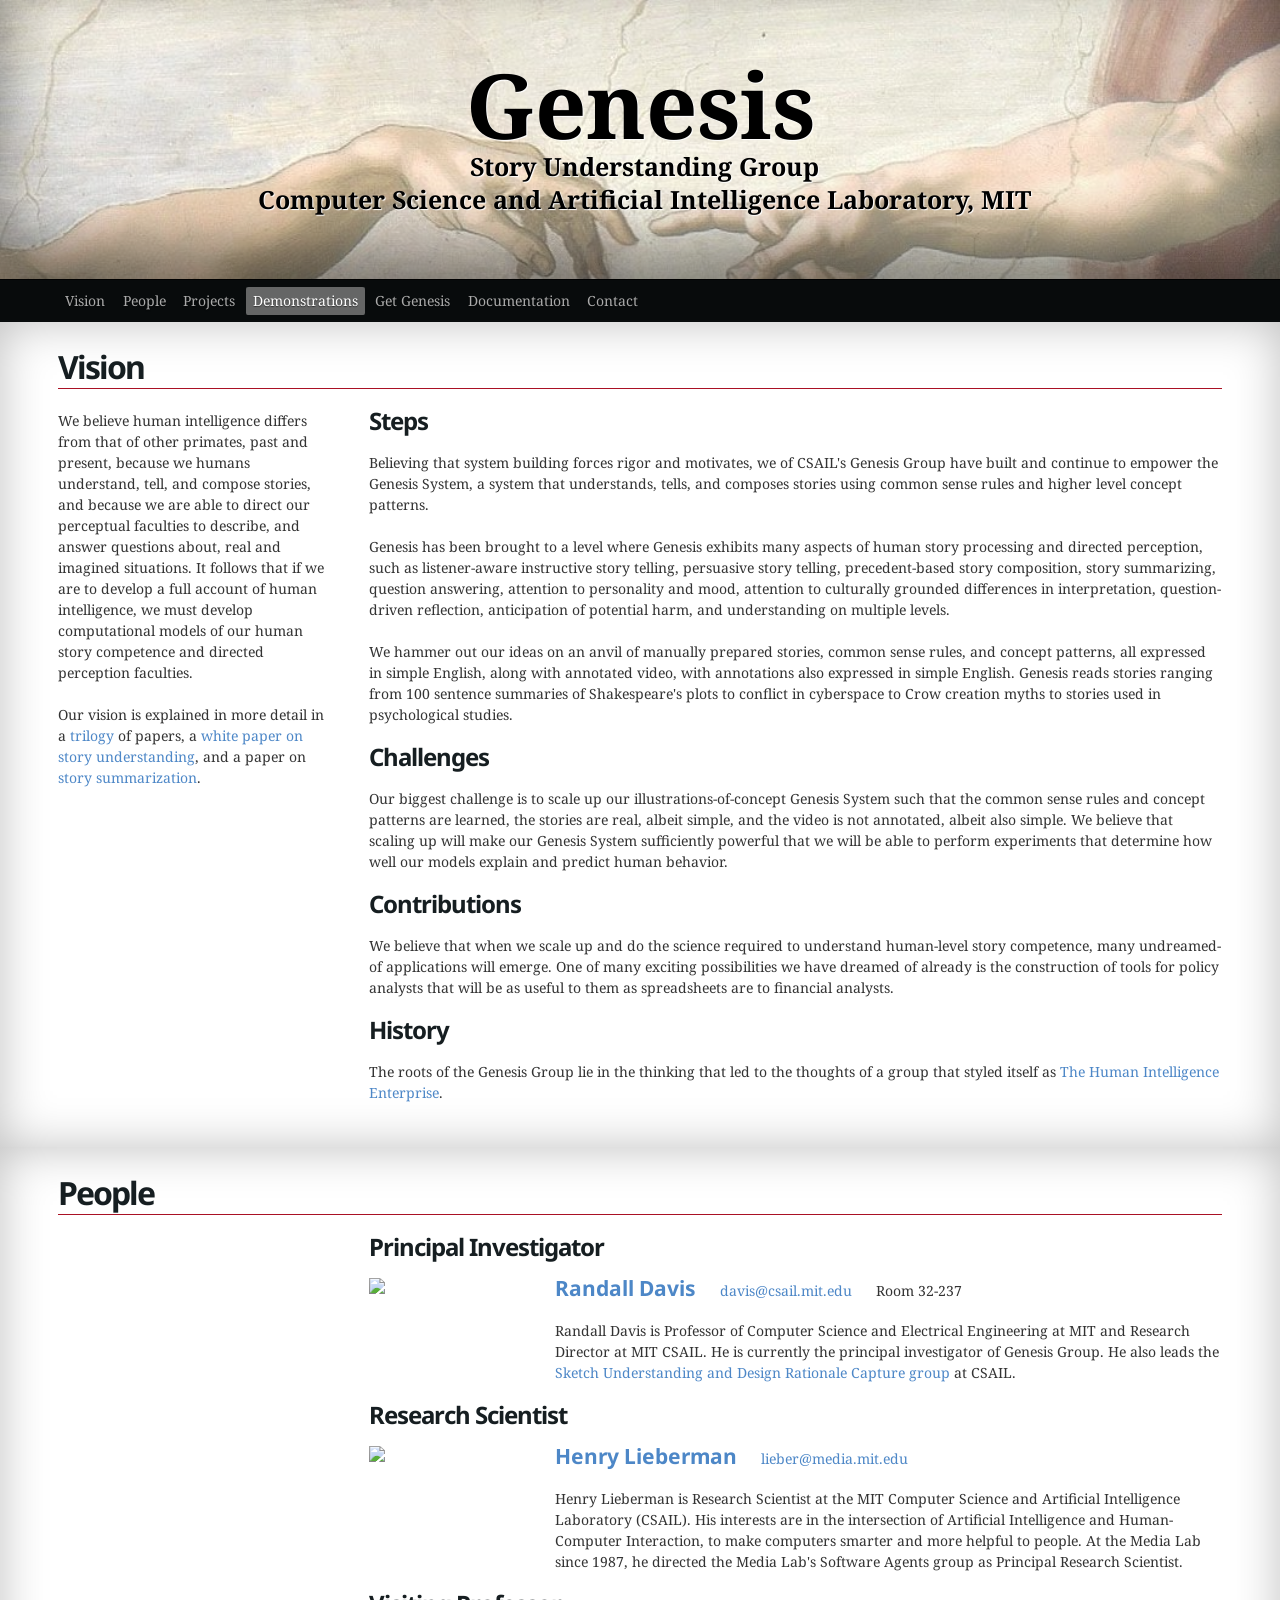
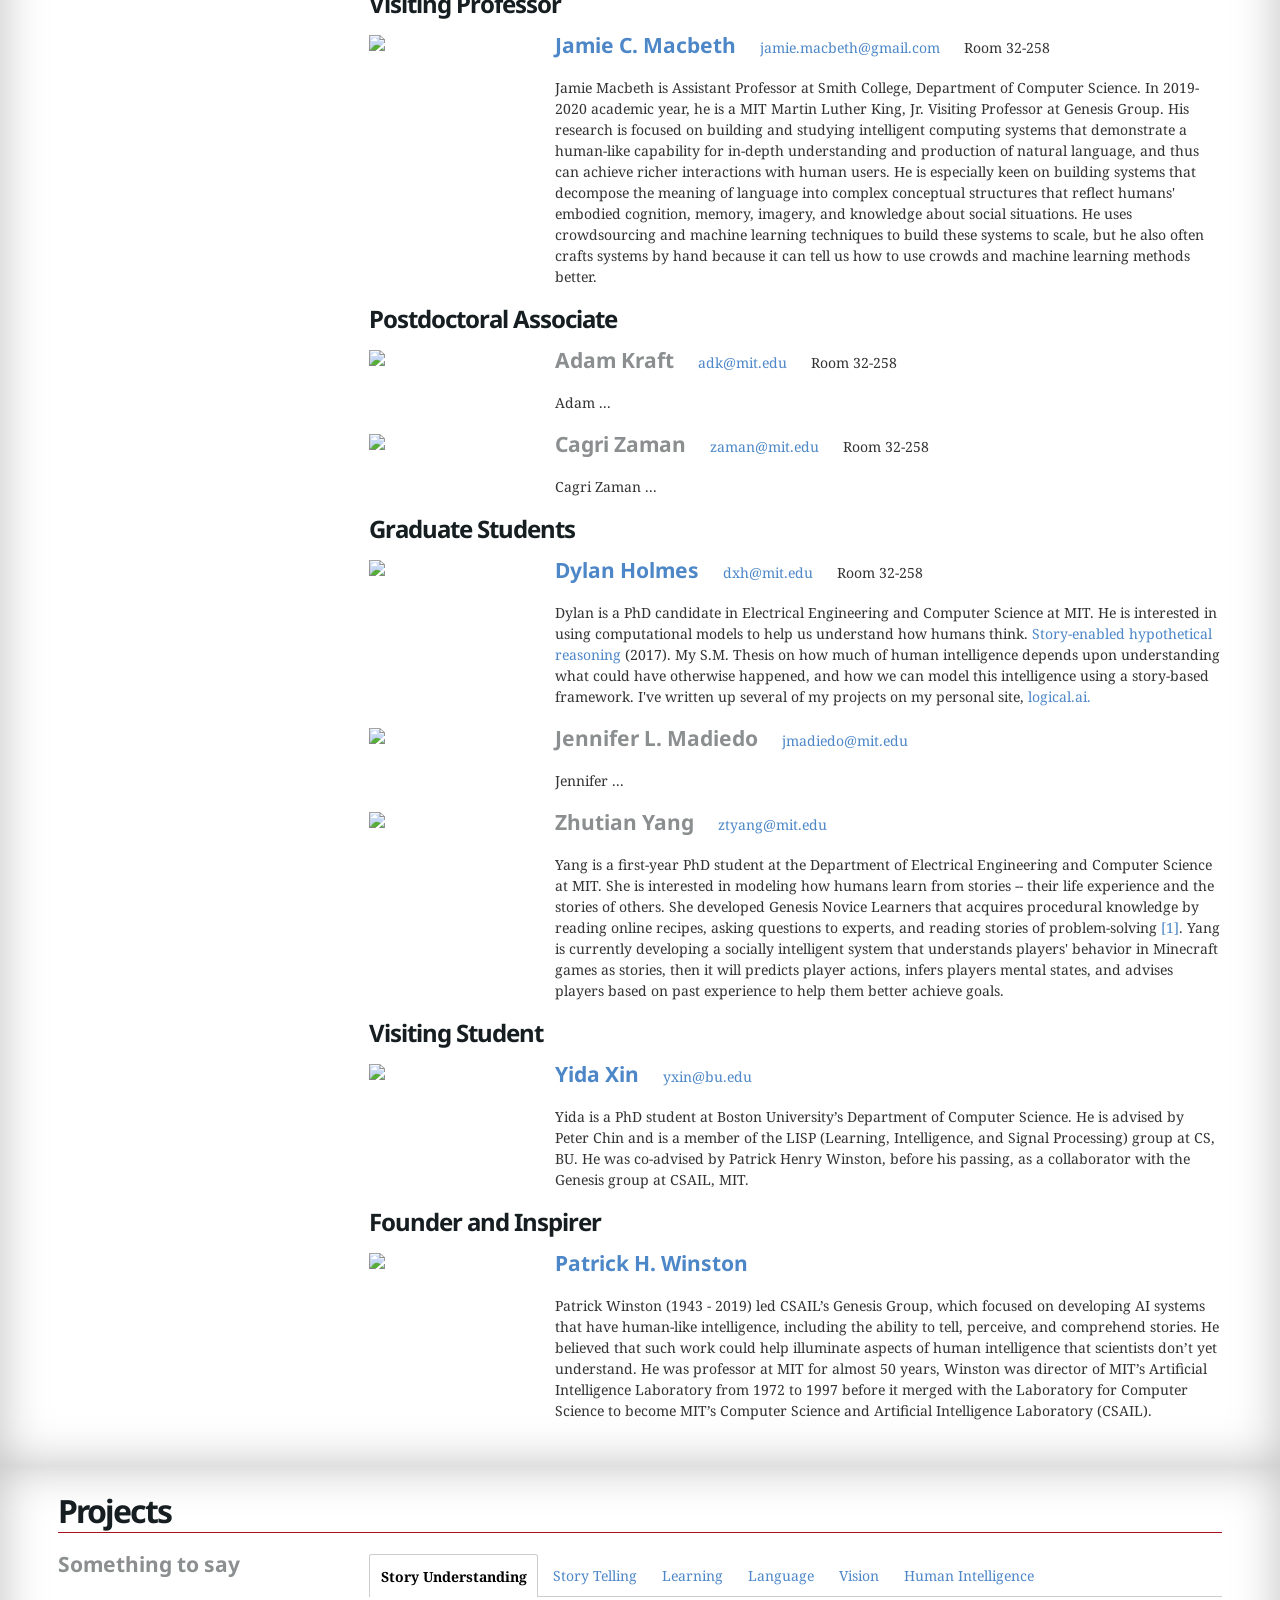
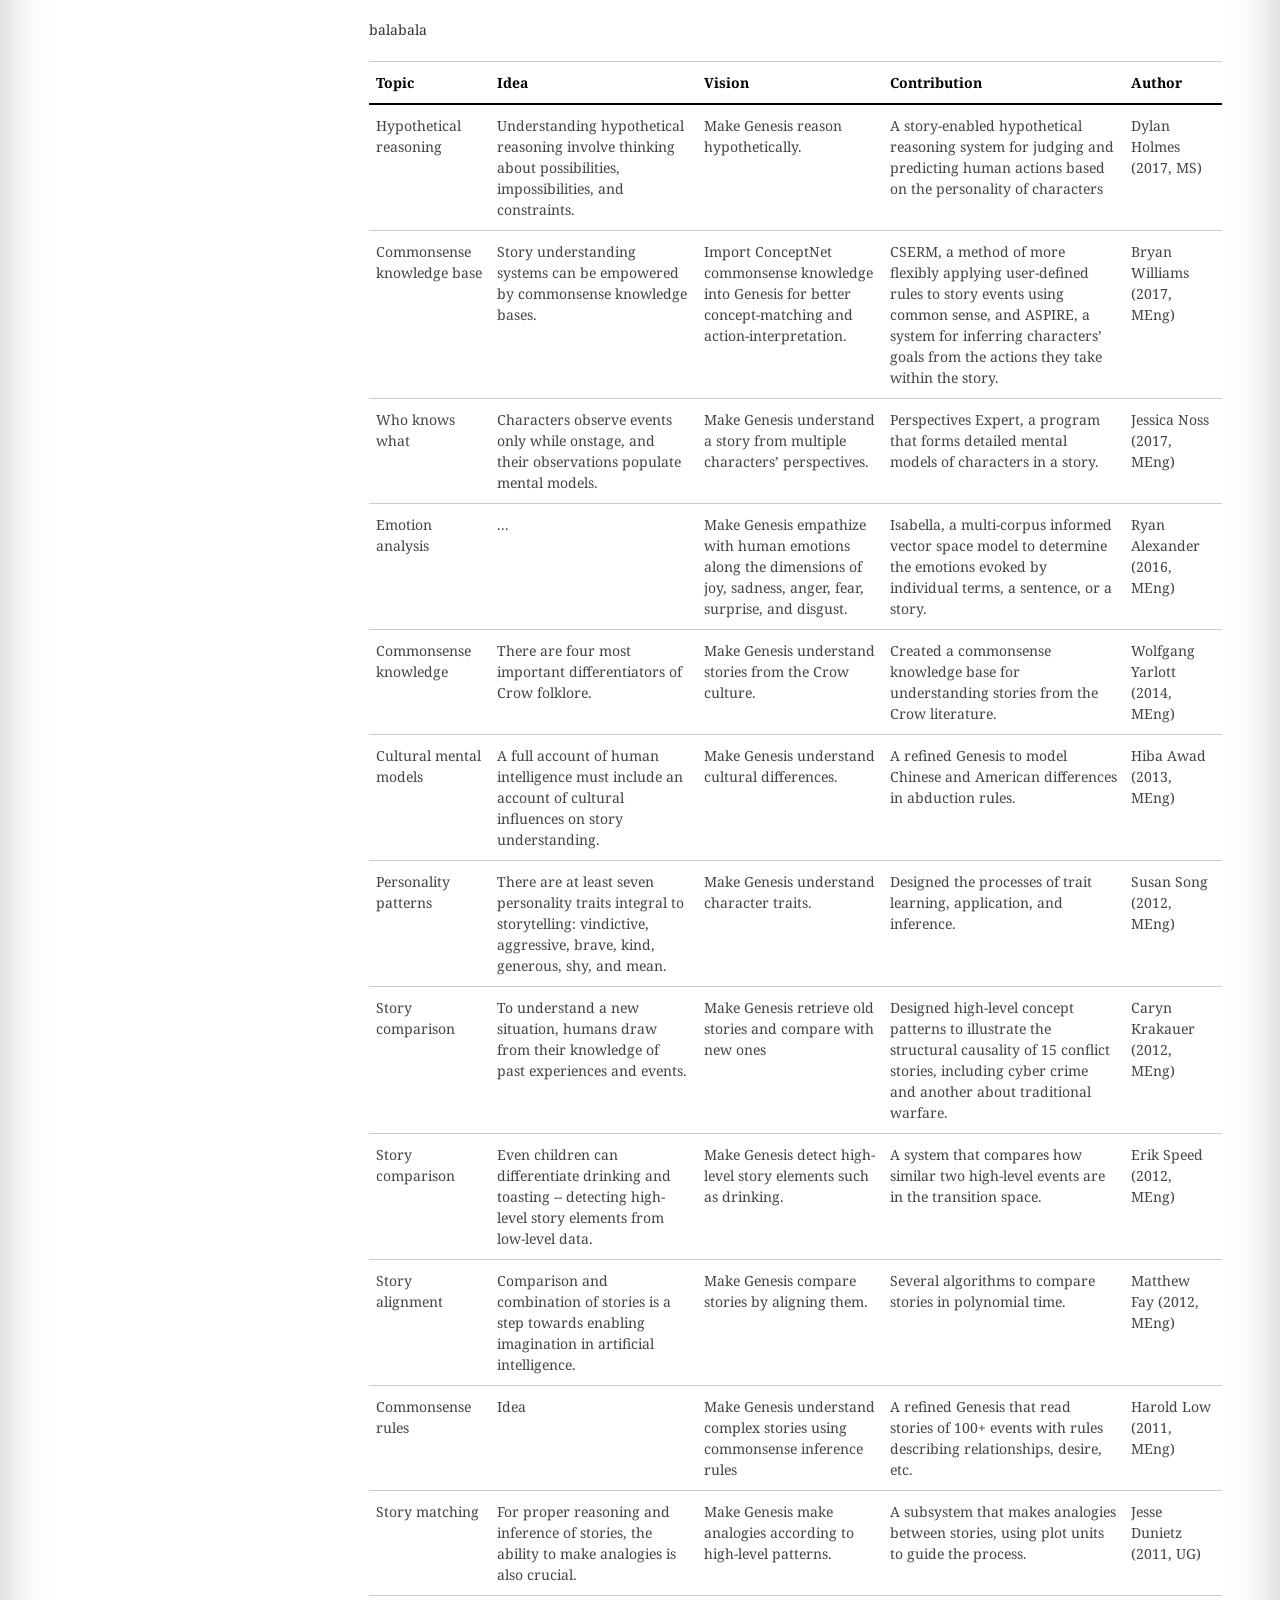
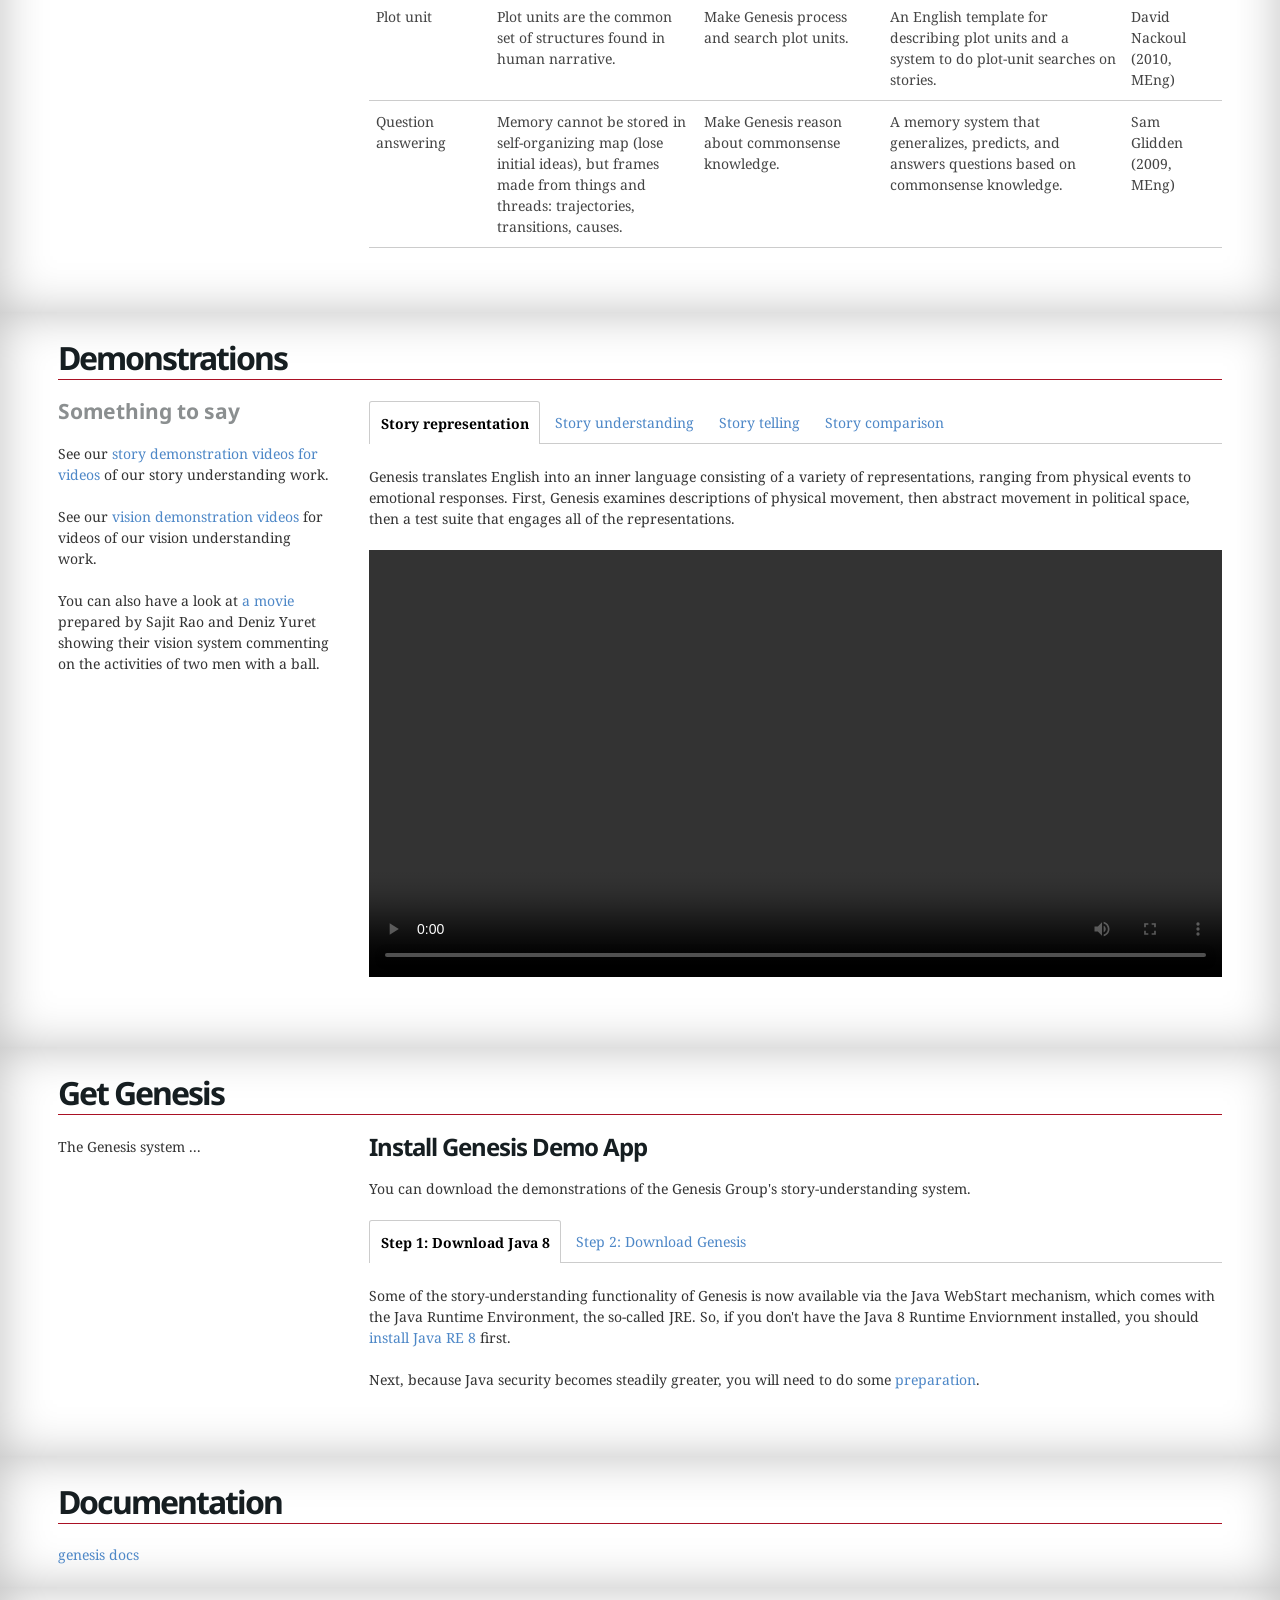
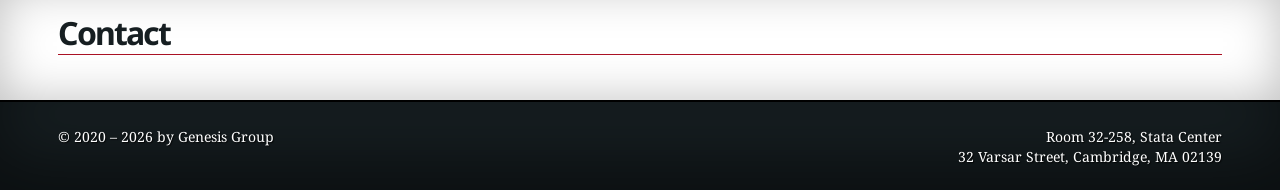
==== index.html @ 74482327 "updated contact" ====
<!DOCTYPE html>
<html lang="en"><head>
	<meta charset="utf-8"/>
	<title>Genesis Group Home Page</title>
	<link rel="icon" href="./assets/images/favicon.ico" />

	<!-- Refresh the page for easier development -->

	<!-- JavaScript Detection -->
	<script>document.documentElement.className += " js";</script>

	<link href="http://fonts.googleapis.com/css?family=Yanone+Kaffeesatz:700&amp;text=YAML4%20CSS%20Framework" rel="stylesheet" type="text/css"/>
	<link href="http://fonts.googleapis.com/css?family=Droid+Serif:400,400italic,700|Droid+Sans:700" rel="stylesheet" type="text/css">
	<link href="./assets/css/layout.css" rel="stylesheet" type="text/css"/>
	<link href="./assets/js/snippet/snippet.css" rel="stylesheet" type="text/css"/>

	<!--[if lte IE 7]>
	<link href="../yaml/core/iehacks.css" rel="stylesheet" type="text/css" />
	<![endif]-->

	<!--[if lt IE 9]>
	<script src="http://html5shim.googlecode.com/svn/trunk/html5.js"></script>
	<![endif]-->

	<!-- Google Analytics -->
	<script type="text/javascript">
	  var _gaq = _gaq || [];
	  _gaq.push(['_setAccount', 'UA-1851047-1']);
	  _gaq.push(['_setDomainName', 'yaml.de']);
	  _gaq.push(['_gat._anonymizeIp']);
	  _gaq.push(['_trackPageview']);

	  (function() {
		var ga = document.createElement('script'); ga.type = 'text/javascript'; ga.async = true;
		ga.src = ('https:' == document.location.protocol ? 'https://ssl' : 'http://www') + '.google-analytics.com/ga.js';
		var s = document.getElementsByTagName('script')[0]; s.parentNode.insertBefore(ga, s);
	  })();
	</script>
</head>
<body id="yaml-top" class="doc">
<!-- skip link navigation -->
<ul class="ym-skiplinks">
	<li><a class="ym-skip" href="#level2">Skip to navigation (Press Enter)</a></li>
	<li><a class="ym-skip" href="#overview">Skip to main content (Press Enter)</a></li>
</ul>

<header role="banner" style="
	background-image: url('assets/images/banner.jpg');
	background-position: center top;
	background-size: 100% auto;
  background-color: rgba(255, 255, 255, 0.4);
  background-blend-mode: lighten;">
	<div class="ym-wrapper">
		<div class="ym-wbox">
			<h1>Genesis</h1>
			<h2>Story Understanding Group</h2>
			<h2>Computer Science and Artificial Intelligence Laboratory, MIT</h2>
		</div>
	</div>
</header>

 <!--
  * | * * * * * * * * * * * * * * * * * * * * * * * * * * * *
  * |
  * |         Main navigation
  * |
  * | * * * * * * * * * * * * * * * * * * * * * * * * * * * *
  */
 -->

<!-- begin:  #nav -->
<nav id="level2"  role="navigation">
	<div class="ym-wrapper">
		<div class="ym-wbox">
			<div class="ym-hlist">
				<ul>
					<li class="active">
						<a href="#vision">Vision</a>
						<!-- <a href="#yaml-quickstart">Quick Start</a> -->
					</li>
					<li><a href="#people">People</a></li>
					<li><a href="#projects">Projects</a></li>
					<li><a href="#demostrations">Demonstrations</a></li>
					<li><a href="#get-genesis">Get Genesis</a></li>
					<li><a href="#documentation">Documentation</a></li>
				  <li><a href="#contact">Contact</a></li>
					<!-- <li><a href="#yaml-introduction">Introduction</a></li>
					<li><a href="#yaml-layouts">Layouts</a></li>
					<li><a href="#yaml-grids">Grids</a></li>
					<li><a href="#yaml-columns">Columns</a></li>
					<li><a href="#yaml-forms">Forms</a></li>
					<li><a href="#yaml-floats">Floats</a></li>
					<li><a href="#yaml-accessibility">Accessibility</a></li>
					<li><a href="#yaml-navigation">Navigation</a></li>
					<li><a href="#yaml-typography">Typography</a></li>
					<li><a href="#yaml-addons">Add-ons</a></li>
					<li><a href="#yaml-sass">Sass</a></li> -->
				</ul>
			</div>
		</div>
	</div>
</nav>

<!--
 * | * * * * * * * * * * * * * * * * * * * * * * * * * * * *
 * |
 * |         Vision and steps
 * |
 * | * * * * * * * * * * * * * * * * * * * * * * * * * * * *
 */
-->

<div id="main" class="ym-clearfix" role="main">
	<div class="ym-wrapper">
		<div class="ym-wbox">
			<h2 id="vision" tabindex="-1">Vision</h2>
			<div class="ym-grid linearize-level-1">
				<div class="ym-g25 ym-gl">
					<div class="ym-gbox-left">
						<!-- <h3>About</h3> -->
						<p>We believe human intelligence differs from that of other primates, past and present, because we humans understand, tell, and compose stories, and because we are able to direct our perceptual faculties to describe, and answer questions about, real and imagined situations. It follows that if we are to develop a full account of human intelligence, we must develop computational models of our human story competence and directed perception faculties.</p>
						<p>Our vision is explained in more detail in a <a href="https://groups.csail.mit.edu/genesis/trilogy.html">trilogy</a> of papers, a <a href="https://groups.csail.mit.edu/genesis/various.html">white paper on story understanding</a>, and a paper on <a href="https://groups.csail.mit.edu/genesis/various.html">story summarization</a>.</p>
					</div>
				</div>
				<div class="ym-g75 ym-gr">
					<div class="ym-gbox-right">

						<h3>Steps</h3>
						<p>Believing that system building forces rigor and motivates, we of CSAIL's Genesis Group have built and continue to empower the Genesis System, a system that understands, tells, and composes stories using common sense rules and higher level concept patterns.</p>
						<p>Genesis has been brought to a level where Genesis exhibits many aspects of human story processing and directed perception, such as listener-aware instructive story telling, persuasive story telling, precedent-based story composition, story summarizing, question answering, attention to personality and mood, attention to culturally grounded differences in interpretation, question-driven reflection, anticipation of potential harm, and understanding on multiple levels.</p>
						<p>We hammer out our ideas on an anvil of manually prepared stories, common sense rules, and concept patterns, all expressed in simple English, along with annotated video, with annotations also expressed in simple English. Genesis reads stories ranging from 100 sentence summaries of Shakespeare's plots to conflict in cyberspace to Crow creation myths to stories used in psychological studies.</p>

						<h3>Challenges</h3>
						<p>Our biggest challenge is to scale up our illustrations-of-concept Genesis System such that the common sense rules and concept patterns are learned, the stories are real, albeit simple, and the video is not annotated, albeit also simple. We believe that scaling up will make our Genesis System sufficiently powerful that we will be able to perform experiments that determine how well our models explain and predict human behavior.</p>

						<h3>Contributions</h3>
						<p>We believe that when we scale up and do the science required to understand human-level story competence, many undreamed-of applications will emerge. One of many exciting possibilities we have dreamed of already is the construction of tools for policy analysts that will be as useful to them as spreadsheets are to financial analysts.</p>

						<h3>History</h3>
						<p>The roots of the Genesis Group lie in the thinking that led to the thoughts of a group that styled itself as <a href="http://genesis.csail.mit.edu/HIE/index.html">The Human Intelligence Enterprise</a>.</p>

					</div>
				</div>
			</div>
		</div>
	</div>
</div>

<!--
 * | * * * * * * * * * * * * * * * * * * * * * * * * * * * *
 * |
 * |         People
 * |
 * | * * * * * * * * * * * * * * * * * * * * * * * * * * * *
 */
-->


<div id="main" class="ym-clearfix" role="main">
	<div class="ym-wrapper">
		<div class="ym-wbox">
			<h2 id="people" tabindex="-1">People</h2>

			<div class="ym-grid linearize-level-1">
				<div class="ym-g25 ym-gl">
					<div class="ym-gbox-left">
						<!-- <p>Something to say</p> -->

					</div>
		  	</div>

				<div class="ym-g75 ym-gr">
					<div class="ym-gbox-right">

						<h3>Principal Investigator</h3>

						<div class="ym-grid ym-equalize">
							<div class="ym-g20 ym-gl" style="padding-right: 20px;padding-bottom: 20px;">
								<img src="https://www.csail.mit.edu/sites/default/files/styles/headshot/public/images/people/profile/Jun%2030%202016%20-%20Digital%20Cognition%20Technologies%20-%20Randy%20Davis%20-%200001%20-%20social.jpg?h=5dd52f74&itok=THaS0U-S"/>
							</div>
							<div class="ym-g80 ym-gr">
								<h4 style="display: inline-block;"><a href="https://www.csail.mit.edu/person/randall-davis">Randall Davis</a></h4>
								<span style="margin-left:20px;"><a href="mailto:davis@csail.mit.edu">davis@csail.mit.edu</a></span>
								<span style="margin-left:20px">Room 32-237</span>
								<p>Randall Davis is Professor of Computer Science and Electrical Engineering at MIT and Research Director at MIT CSAIL. He is currently the principal investigator of Genesis Group. He also leads the <a href="http://rationale.csail.mit.edu/People.html">Sketch Understanding and Design Rationale Capture group</a> at CSAIL.</p>
							</div>
						</div>

						<h3>Research Scientist</h3>

						<div class="ym-grid ym-equalize">
							<div class="ym-g20 ym-gl" style="padding-right: 20px;padding-bottom: 20px;">
								<img src="http://www.media.mit.edu/~lieber/Henry-Mug-Shot-TEDx.jpg"/>
							</div>
							<div class="ym-g80 ym-gr">
								<h4 style="display: inline-block;"><a href="http://web.media.mit.edu/~lieber/">Henry Lieberman</a></h4>
								<span style="margin-left:20px;"><a href="mailto:lieber@media.mit.edu">lieber@media.mit.edu</a></span>
								<p>Henry Lieberman is Research Scientist at the MIT Computer Science and Artificial Intelligence Laboratory (CSAIL).  His interests are in the intersection of Artificial Intelligence and Human-Computer Interaction, to make computers smarter and more helpful to people.  At the Media Lab since 1987, he directed the Media Lab's Software Agents group as Principal Research Scientist.</p>
							</div>
						</div>

						<h3>Visiting Professor</h3>

						<div class="ym-grid ym-equalize">
							<div class="ym-g20 ym-gl" style="padding-right: 20px;padding-bottom: 20px;">
								<img src="http://jamiemacbeth.com/jamie_macbeth.jpg"/>
							</div>
							<div class="ym-g80 ym-gr" style="padding-left: 0px;">
								<h4 style="display: inline-block;"><a href="http://jamiemacbeth.com/">Jamie C. Macbeth</a></h4>
								<span style="margin-left:20px;"><a href="mailto:jamie.macbeth@gmail.com">jamie.macbeth@gmail.com</a></span>
								<span style="margin-left:20px">Room 32-258</span>
								<p>Jamie Macbeth is Assistant Professor at Smith College, Department of Computer Science. In 2019-2020 academic year, he is a MIT Martin Luther King, Jr. Visiting Professor at Genesis Group. His research is focused on building and studying intelligent computing systems that demonstrate a human-like capability for in-depth understanding and production of natural language, and thus can achieve richer interactions with human users. He is especially keen on building systems that decompose the meaning of language into complex conceptual structures that reflect humans' embodied cognition, memory, imagery, and knowledge about social situations. He uses crowdsourcing and machine learning techniques to build these systems to scale, but he also often crafts systems by hand because it can tell us how to use crowds and machine learning methods better.</p>
							</div>
						</div>

						<h3>Postdoctoral Associate</h3>

						<div class="ym-grid ym-equalize">
							<div class="ym-g20 ym-gl" style="padding-right: 20px;padding-bottom: 20px;">
								<img src="./assets/images/Adam Davis Kraft.jpg"/>
							</div>
							<div class="ym-g80 ym-gr">
								<h4 style="display: inline-block;">Adam Kraft</h4>
								<span style="margin-left:20px;"><a href="mailto:adk@mit.edu">adk@mit.edu</a></span>
								<span style="margin-left:20px">Room 32-258</span>
								<p>Adam ...</p>
							</div>
						</div>

						<div class="ym-grid ym-equalize">
							<div class="ym-g20 ym-gl" style="padding-right: 20px;padding-bottom: 20px;">
								<img src="https://www.csail.mit.edu/sites/default/files/styles/headshot/public/images/people/profile/cagri_profil.png?h=93fa4828&itok=ZyKWF4iO"/>
							</div>
							<div class="ym-g80 ym-gr">
								<h4 style="display: inline-block;">Cagri Zaman</h4>
								<span style="margin-left:20px;"><a href="mailto:zaman@mit.edu">zaman@mit.edu</a></span>
								<span style="margin-left:20px">Room 32-258</span>
								<p>Cagri Zaman ... </p>
							</div>
						</div>

						<h3>Graduate Students</h3>

						<div class="ym-grid ym-equalize">
							<div class="ym-g20 ym-gl" style="padding-right: 20px;padding-bottom: 20px;">
								<img src="http://web.mit.edu/dxh/www/35131.jpe"/>
							</div>
							<div class="ym-g80 ym-gr" style="padding-left: 0px;">
								<h4 style="display: inline-block;"><a href="http://web.mit.edu/dxh/www/">Dylan Holmes</a></h4>
								<span style="margin-left:20px;"><a href="mailto:dxh@mit.edu">dxh@mit.edu</a></span>
								<span style="margin-left:20px">Room 32-258</span>
								<p>Dylan is a PhD candidate in Electrical Engineering and Computer Science at MIT.   He is interested in using computational models to help us understand how humans think. <a href="https://groups.csail.mit.edu/genesis/papers/2017%20Dylan%20Holmes.pdf">Story-enabled hypothetical reasoning</a> (2017). My S.M. Thesis on how much of human intelligence depends upon understanding what could have otherwise happened, and how we can model this intelligence using a story-based framework. I've written up several of my projects on my personal site, <a href="http://logical.ai/">logical.ai.</a> </p>
							</div>
						</div>

						<div class="ym-grid ym-equalize">
							<div class="ym-g20 ym-gl" style="padding-right: 20px;padding-bottom: 20px;">
								<img src="https://superurop.mit.edu/wp-content/uploads/2018/08/Madiedo_Jennifer-240-ppi.jpg"/>
							</div>
							<div class="ym-g80 ym-gr" style="padding-left: 0px;">
								<h4 style="display: inline-block;">Jennifer L. Madiedo</h4>
								<span style="margin-left:20px;"><a href="mailto:jmadiedo@mit.edu">jmadiedo@mit.edu</a></span>
								<p>Jennifer ... </p>
							</div>
						</div>

						<div class="ym-grid ym-equalize">
							<div class="ym-g20 ym-gl" style="padding-right: 20px;padding-bottom: 20px;">
								<img src="./assets/images/Zhutian Yang.jpg"/>
							</div>
							<div class="ym-g80 ym-gr" style="padding-left: 0px;">
								<h4 style="display: inline-block;">Zhutian Yang</h4>
								<span style="margin-left:20px;"><a href="mailto:ztyang@mit.edu">ztyang@mit.edu</a></span>
								<p>Yang is a first-year PhD student at the Department of Electrical Engineering and Computer Science at MIT. She is interested in modeling how humans learn from stories -- their life experience and the stories of others. She developed Genesis Novice Learners that acquires procedural knowledge by reading online recipes, asking questions to experts, and reading stories of problem-solving <a href="https://dspace.mit.edu/handle/1721.1/119668">[1]</a>. Yang is currently developing a socially intelligent system that understands players' behavior in Minecraft games as stories, then it will predicts player actions, infers players mental states, and advises players based on past experience to help them better achieve goals. </p>
							</div>
						</div>

						<h3>Visiting Student</h3>

						<div class="ym-grid ym-equalize">
							<div class="ym-g20 ym-gl" style="padding-right: 20px;padding-bottom: 20px;">
								<img src="https://www.bu.edu/cs/files/2019/08/Yida-Xin-636x636.png"/>
							</div>
							<div class="ym-g80 ym-gr" style="padding-left: 0px;">
								<h4 style="display: inline-block;"><a href="https://cs-people.bu.edu/yxin/">Yida Xin</a></h4>
								<span style="margin-left:20px;"><a href="mailto:yxin@bu.edu">yxin@bu.edu</a></span>
								<p>Yida is a PhD student at Boston University’s Department of Computer Science. He is advised by Peter Chin and is a member of the LISP (Learning, Intelligence, and Signal Processing) group at CS, BU. He was co-advised by Patrick Henry Winston, before his passing, as a collaborator with the Genesis group at CSAIL, MIT. </p>
							</div>
						</div>

						<h3>Founder and Inspirer</h3>

						<div class="ym-grid ym-equalize">
							<div class="ym-g20 ym-gl" style="padding-right: 20px;padding-bottom: 20px;">
								<img src="https://risingstars18-eecs.mit.edu/wp-content/uploads/Winston_Henry.png"/>
							</div>
							<div class="ym-g80 ym-gr" style="padding-left: 0px;">
								<h4 style="display: inline-block;"><a href="https://people.csail.mit.edu/phw/">Patrick H. Winston</a></h4>
								<p>Patrick Winston (1943 - 2019) led CSAIL’s Genesis Group, which focused on developing AI systems that have human-like intelligence, including the ability to tell, perceive, and comprehend stories. He believed that such work could help illuminate aspects of human intelligence that scientists don’t yet understand. He was professor at MIT for almost 50 years, Winston was director of MIT’s Artificial Intelligence Laboratory from 1972 to 1997 before it merged with the Laboratory for Computer Science to become MIT’s Computer Science and Artificial Intelligence Laboratory (CSAIL).</p>
							</div>
						</div>
					</div>
				</div>
			</div>
		</div>
	</div>
</div>

<!--
 * | * * * * * * * * * * * * * * * * * * * * * * * * * * * *
 * |
 * |         Projects
 * |
 * | * * * * * * * * * * * * * * * * * * * * * * * * * * * *
 */
-->

<!-- <div id="main" class="ym-clearfix" role="main">
	<div class="ym-wrapper">
		<div class="ym-wbox">
			<h2 id="projects" tabindex="-1">Projects</h2>
			<div class="ym-grid linearize-level-1">

				<div class="ym-g25 ym-gl">
					<div class="ym-gbox-left">
						<h4>Something to say</h4>
					</div>
		  	</div>

				<div class="ym-g75 ym-gr">
					<div class="ym-gbox-right">

						<div class="jquery_tabs" data-sync="true">

							<h5></h5>
							<div class="tab-content">

							</div>

							<h5></h5>
							<div class="tab-content">

							</div>

							<h5></h5>
							<div class="tab-content">

							</div>
						</div>
					</div>
				</div>
			</div>
		</div>
	</div>
</div> -->

<div id="main" class="ym-clearfix" role="main">
	<div class="ym-wrapper">
		<div class="ym-wbox">
			<h2 id="projects" tabindex="-1">Projects</h2>
			<div class="ym-grid linearize-level-1">

				<div class="ym-g25 ym-gl">
					<div class="ym-gbox-left">
						<h4>Something to say</h4>
					</div>
		  	</div>

				<div class="ym-g75 ym-gr">
					<div class="ym-gbox-right">

						<div class="jquery_tabs">

							<h5>Story Understanding</h5>
							<div class="tab-content">
								<p> balabala </p>
								<table>
									<thead>
										<tr>
											<th>Topic</th>
											<th>Idea</th>
											<th>Vision</th>
											<th>Contribution</th>
											<th>Author</th>
										</tr>
									</thead>
									<tbody>
										<tr>
											<td>Hypothetical reasoning</td>
											<td>Understanding hypothetical reasoning involve thinking about possibilities, impossibilities, and constraints.</td>
											<td>Make Genesis reason hypothetically.</td>
											<td>A story-enabled hypothetical reasoning system for judging and predicting human actions based on the personality of characters</td>
											<td>Dylan Holmes (2017, MS)</td>
										</tr>
										<tr>
											<td>Commonsense knowledge base</td>
											<td>Story understanding systems can be empowered by commonsense knowledge bases.</td>
											<td>Import ConceptNet commonsense knowledge into Genesis for better concept-matching and action-interpretation.</td>
											<td>CSERM, a method of more flexibly applying user-defined rules to story events using common sense, and ASPIRE, a system for inferring characters’ goals from the actions they take within the story.</td>
											<td>Bryan Williams (2017, MEng)</td>
										</tr>
										<tr>
											<td>Who knows what</td>
											<td>Characters observe events only while onstage, and their observations populate mental models.</td>
											<td>Make Genesis understand a story from multiple characters’ perspectives.</td>
											<td>Perspectives Expert, a program that forms detailed mental models of characters in a story.</td>
											<td>Jessica Noss (2017, MEng)</td>
										</tr>
										<tr>
											<td>Emotion analysis</td>
											<td>...</td>
											<td>Make Genesis empathize with human emotions along the dimensions of joy, sadness, anger, fear, surprise, and disgust.</td>
											<td>Isabella, a multi-corpus informed vector space model to determine the emotions evoked by individual terms, a sentence, or a story.</td>
											<td>Ryan Alexander (2016, MEng)</td>
										</tr>
										<tr>
											<td>Commonsense knowledge</td>
											<td>There are four most important differentiators of Crow folklore.</td>
											<td>Make Genesis understand stories from the Crow culture.</td>
											<td>Created a commonsense knowledge base for understanding stories from the Crow literature.</td>
											<td>Wolfgang Yarlott (2014, MEng)</td>
										</tr>
										<tr>
											<td>Cultural mental models</td>
											<td>A full account of human intelligence must include an account of cultural influences on story understanding. </td>
											<td>Make Genesis understand cultural differences. </td>
											<td>A refined Genesis to model Chinese and American differences in abduction rules.</td>
											<td>Hiba Awad (2013, MEng)</td>
										</tr>
										<tr>
											<td>Personality patterns</td>
											<td>There are at least seven personality traits integral to storytelling: vindictive, aggressive, brave, kind, generous, shy, and mean.</td>
											<td>Make Genesis understand character traits.</td>
											<td>Designed the processes of trait learning, application, and inference.</td>
											<td>Susan Song (2012, MEng)</td>
										</tr>
										<tr>
											<td>Story comparison</td>
											<td>To understand a new situation, humans draw from their knowledge of past experiences and events.</td>
											<td>Make Genesis retrieve old stories and compare with new ones</td>
											<td>Designed high-level concept patterns to illustrate the structural causality of 15 conflict stories, including cyber crime and another about traditional warfare.</td>
											<td>Caryn Krakauer (2012, MEng)</td>
										</tr>
										<tr>
											<td>Story comparison</td>
											<td>Even children can differentiate drinking and toasting -- detecting high-level story elements from low-level data.</td>
											<td>Make Genesis detect high-level story elements such as drinking.</td>
											<td>A system that compares how similar two high-level events are in the transition space. </td>
											<td>Erik Speed (2012, MEng)</td>
										</tr>
										<tr>
											<td>Story alignment</td>
											<td>Comparison and combination of stories is a step towards enabling imagination in artificial intelligence.</td>
											<td>Make Genesis compare stories by aligning them.</td>
											<td>Several algorithms to compare stories in polynomial time.</td>
											<td>Matthew Fay (2012, MEng)</td>
										</tr>
										<tr>
											<td>Commonsense rules</td>
											<td>Idea</td>
											<td>Make Genesis understand complex stories using commonsense inference rules</td>
											<td>A refined Genesis that read stories of 100+ events with rules describing relationships, desire, etc.</td>
											<td>Harold Low (2011, MEng)</td>
										</tr>
										<tr>
											<td>Story matching</td>
											<td>For proper reasoning and inference of stories, the ability to make analogies is also crucial.</td>
											<td>Make Genesis make analogies according to high-level patterns.</td>
											<td>A subsystem that makes analogies between stories, using plot units to guide the process.</td>
											<td>Jesse Dunietz (2011, UG)</td>
										</tr>
										<tr>
											<td>Plot unit</td>
											<td>Plot units are the common set of structures found in human narrative.</td>
											<td>Make Genesis process and search plot units.</td>
											<td>An English template for describing plot units and a system to do plot-unit searches on stories.</td>
											<td>David Nackoul (2010, MEng)</td>
										</tr>
										<tr>
											<td>Question answering</td>
											<td>Memory cannot be stored in self-organizing map (lose initial ideas), but frames made from things and threads: trajectories, transitions, causes.</td>
											<td>Make Genesis reason about commonsense knowledge.</td>
											<td>A memory system that generalizes, predicts, and answers questions based on commonsense knowledge.</td>
											<td>Sam Glidden (2009, MEng)</td>
										</tr>
										<!-- <tr>
											<td>Topic</td>
											<td>Idea</td>
											<td>Vision</td>
											<td>Contribution</td>
											<td>Author</td>
										</tr> -->
									</tbody>
								</table>
							</div>

							<h5>Story Telling</h5>
							<div class="tab-content">
								<p> balabala </p>
								<table>
									<thead>
										<tr>
											<th>Topic</th>
											<th>Idea</th>
											<th>Vision</th>
											<th>Contribution</th>
											<th>Author</th>
										</tr>
									</thead>
									<tbody>
										<tr>
											<td>Story modulation</td>
											<td>To communicate effectively, humans must analyze not only what is said, but also how it is said.</td>
											<td>Make Genesis understand communicator’s intentions from wording.</td>
											<td>RASHI, a program that reads short news-like stories in simple English and identifies modulations in texts that reveal the author’s intent to influence three areas— sympathy, agency, and doubt</td>
											<td>Suri Bandler (2018, MEng)</td>
										</tr>
										<tr>
											<td>Character-aware storytelling</td>
											<td>Story generation is a higher level of story understanding.</td>
											<td>Make Genesis tell stories with rich character models.</td>
											<td>Developed a plot generation system that includes algorithms that learn character model from a corpus of stories and weave character’s plots of different stories.</td>
											<td>Matthew Paul Fay (2014, PhD)</td>
										</tr>
										<tr>
											<td>Audience-aware storytelling</td>
											<td>Storytelling is a question of goal-driven social interaction between the storyteller and the audience.</td>
											<td>Make Genesis tell stories to instruct and persuade.</td>
											<td>Audience Aware Storyteller, a collection of modules that consider descriptions of audience and goal of narrative to generate stories.</td>
											<td>Sila Sayan (2014, MEng)</td>
										</tr>
										<!-- <tr>
											<td>Topic</td>
											<td>Idea</td>
											<td>Vision</td>
											<td>Contribution</td>
											<td>Author</td>
										</tr> -->
									</tbody>
								</table>
							</div>

							<h5>Learning</h5>
							<div class="tab-content">
								<p> balabala </p>
								<table>
									<thead>
										<tr>
											<th>Topic</th>
											<th>Idea</th>
											<th>Vision</th>
											<th>Contribution</th>
											<th>Author</th>
										</tr>
									</thead>
									<tbody>
										<tr>
											<td>Recipe learning</td>
											<td>Idea</td>
											<td>Vision</td>
											<td>Contribution</td>
											<td>Author</td>
										</tr>
										<tr>
											<td>Concept learning</td>
											<td>Genesis can learn by few example, as opposed to learning by explicit definition.</td>
											<td>Make Genesis process and acquire knowledge of concepts like humans do.</td>
											<td>STUDENT, a system that ingests a small series of positive and negative examples of concepts and builds an internal model for these concepts.</td>
											<td>Jake Barnwell (2018, MEng)</td>
										</tr>
										<tr>
											<td>Learn story pattern</td>
											<td>Narrative structure opens the door to understand of cultural influences on cognition and cultural differences captured in stories.</td>
											<td>Make Genesis learn narrative structure from annotated folktales.</td>
											<td>Analogical Story Merging, a new machine learning algorithm that can extract culturally-relevant plot patterns from sets of folktales.</td>
											<td>Mark Finlayson (2011, PhD)</td>
										</tr>
										<tr>
											<td>Lattice-learning</td>
											<td>Lattice-Learning to generalize accurately from just a few examples: “Robins, bees and helicopters can fly, but cats, worms and boats cannot,”</td>
											<td>Make systems that understand natural language using knowledge  learned from a few examples, instead of hard-coded.</td>
											<td>Understand, a program that learns to transform parsed English into semantic frames using Lattice-Learning, a concept-learning algorithm that can learn Thread descriptions from very few examples.</td>
											<td>Michael Klein (2008, MEng)</td>
										</tr>
										<tr>
											<td>Event learning</td>
											<td>By using clusters of similarity as an implicit representation, the self-organizing event maps mimics natural memory systems and do not suffer from being tied to the limitations of a specific explicit representation of regularity.</td>
											<td>Build systems that can learn typical events in the world through observation and explanation.</td>
											<td>The self-organizing event map, a data structure that stores a plane of event models that are continually updated and organized according to events that are observed by the system.</td>
											<td>Seth Tardiff (2004, MEng)</td>
										</tr>
										<tr>
											<td>Object learning</td>
											<td>For a system to set goals for itself and carry it through, it needs a reflection thread</td>
											<td>Build machines capable of broad purpose learning and reasoning of commonsense knowledge.</td>
											<td>Squirrel, an architecture that learns commonsense knowledge about the properties and behavior of objects in the world.</td>
											<td>Oana Stamatoiu (2004, Meng)</td>
										</tr>
										<tr>
											<td>Symbol learning</td>
											<td>Humans learn symbols not through instruction but finding regularity. A representation can be built from low-level sensory information.</td>
											<td>Understand how meanings can be learned from the regularity of sensory experiences.</td>
											<td>Implemented and experimented the three levels of representation: cell map, cluster, and association for the Symbol Grounding Problems.</td>
											<td>Stephen Larson (2003, ME)</td>
										</tr>
										<!-- <tr>
											<td>Topic</td>
											<td>Idea</td>
											<td>Vision</td>
											<td>Contribution</td>
											<td>Author</td>
										</tr> -->
									</tbody>
								</table>
							</div>

							<h5>Language</h5>
							<div class="tab-content">
								<p> balabala </p>
								<table>
									<thead>
										<tr>
											<th>Topic</th>
											<th>Idea</th>
											<th>Vision</th>
											<th>Contribution</th>
											<th>Author</th>
										</tr>
									</thead>
									<tbody>
										<tr>
											<td>Robust parsing</td>
											<td>Genesis can understand ungrammatical and complex sentences by leveraging the power of expectation.</td>
											<td>Make Genesis understand ungrammatical and complex sentences that humans can understand.</td>
											<td>Unified Plausibility Parser (UPP), a tool that interprets complex and ungrammatical sentences and translates them into a language that Genesis can understand.</td>
											<td>Emanuele Ceccarelli (2017, MEng)</td>
										</tr>
										<tr>
											<td>Word disambiguation</td>
											<td>Word disambiguation requires lexical database.</td>
											<td>Make Genesis disambiguate word-senses.</td>
											<td>CLARIFY, a program that disambiguates words based on WordNet threads.</td>
											<td>Martin Marcel Couturier (2011, MEng)</td>
										</tr>
										<tr>
											<td>Word disambiguation</td>
											<td>It is important to explore how a computer reading a text can go from a word to its meaning.</td>
											<td>Make Genesis disambiguate word meanings with minimal starting information.</td>
											<td>A disambiguator System that uses Lattice Learning to capture the concept of contexts.</td>
											<td>Elyi Stickgold (2011, MEng)</td>
										</tr>
										<tr>
											<td>Trajectory frame</td>
											<td>In order for a sentence to convey a transition, it must contain a verb that means either “change,” “appear,” or “disappear.”</td>
											<td>Understand how human language enables the uniquely broad scope of our reasoning ability. </td>
											<td>Lance, a program that learns how to extract semantic descriptions from language by analyzing example pairs of phrases and descriptions.</td>
											<td>Adam Kraft (2007, MEng)</td>
										</tr>
										<tr>
											<td>Disambiguation with vision</td>
											<td>A reconciliatory exchange makes the best use of two sources of information, each has ambiguities and missing information.</td>
											<td>Build Cognitively Complete System spanning the vision and language faculties. </td>
											<td>A system that solves ambiguity by reconciling between linguistic and non-linguistic semantic information.</td>
											<td>Keith Bonawitz (2003, MEng)</td>
										</tr>
										<!-- <tr>
											<td>Topic</td>
											<td>Idea</td>
											<td>Vision</td>
											<td>Contribution</td>
											<td>Author</td>
										</tr> -->
									</tbody>
								</table>
							</div>

							<h5>Vision</h5>
							<div class="tab-content">
								<p> balabala </p>
								<table>
									<thead>
										<tr>
											<th>Topic</th>
											<th>Idea</th>
											<th>Vision</th>
											<th>Contribution</th>
											<th>Author</th>
										</tr>
									</thead>
									<tbody>
										<tr>
											<td>Visual alignment</td>
											<td>Alignment hypothesis: robust perception requires pervasive alignment of partial information throughout a multimodal network.</td>
											<td>Build vision systems that are versatile, flexible, and introspective like humans.</td>
											<td>A vision system that can track people as they move and infer geometric information about the scene</td>
											<td>Adam Kraft (2018, PhD)</td>
										</tr>
										<tr>
											<td>Recognize "worm" actions</td>
											<td>Humans represent actions internally with concrete sensory data: touch, proprioception, muscle tension.</td>
											<td>Make systems that can recognize action.</td>
											<td>EMPATH, a system that recognizes the actions of a simulated worm through sensory information learned by watching the creature free-play.</td>
											<td>Robert McIntyre (2014, MEng)</td>
										</tr>
										<tr>
											<td>Recognize human actions</td>
											<td>Recognize human actions based on pose classification of a single frame and a model of transitions between poses.</td>
											<td>Develop a system that recognize human actions from videos.</td>
											<td>A vision system that recognizes basic human actions with 91% recall.</td>
											<td>Nikola Otasevic (2013, MEng)</td>
										</tr>
										<tr>
											<td>Recognize visual actions</td>
											<td>An important competence of artificial intelligence is transition-based visuospatial pattern recognition.</td>
											<td>Make Genesis recognize transition-based visuospatial patterns.</td>
											<td>A vision system for learning and recognizing visual actions based on state transitions.</td>
											<td>Telmo Correa (2011, MEng)</td>
										</tr>
										<tr>
											<td>Trajectory simulation</td>
											<td>The basic representations of Is-A, Is-JJ, Is-Superlative, Is-Possessive, Trajectory, Relation, and Transition is sufficient to reason about the world.</td>
											<td>Make systems that initiate visual representations from natural language</td>
											<td>Span, a system that can generate trajectory descriptions from natural language to imagine a 3D inner world.</td>
											<td>Mark Seifter (2017, MEng)</td>
										</tr>
										<tr>
											<td>Sentence visualization</td>
											<td>Visualization by incremental composition, matching by hallucination.</td>
											<td>Understand how human language and vision connect.</td>
											<td>VISUALIZE, a program that maps a sentence to an image or a movie, and DESCRIBE for generating language from visual predicates.</td>
											<td>John Bender (2001, MEng)</td>
										</tr>
										<!-- <tr>
											<td>Topic</td>
											<td>Idea</td>
											<td>Vision</td>
											<td>Contribution</td>
											<td>Author</td>
										</tr> -->
									</tbody>
								</table>
							</div>

							<h5>Human Intelligence</h5>
							<div class="tab-content">
								<p> balabala </p>
								<table>
									<thead>
										<tr>
											<th>Topic</th>
											<th>Idea</th>
											<th>Vision</th>
											<th>Contribution</th>
											<th>Author</th>
										</tr>
									</thead>
									<tbody>
										<tr>
											<td>Memory augmentation</td>
											<td>Humans can trigger episodic memory by using interfaces to passively stimulate the hippocampus, the entorhinal cortex, and the neocortex.</td>
											<td>Understand how human memories are encoded, stored and retrieved.</td>
											<td>NeverMind, an augmented reality (AR) interface designed to help people memorize effectively, tripling the long-term memory recall accuracy of sequences of items compared to paper-based memorization tasks.</td>
											<td>Oscar Rosello (2017, MS)</td>
										</tr>
										<tr>
											<td>Human attention</td>
											<td>The medium for action recognition are videos and the basic driver of attention should be movement.</td>
											<td>Understand human attention and peripheral vision.</td>
											<td>Conducted experiments on human attention and peripheral vision, unveiling computational heuristics for vision systems.</td>
											<td>Sam Sinai (2014, MEng)</td>
										</tr>
										<tr>
											<td>Human eye-tracking</td>
											<td>To inquire into patterns of visual attention in 3D space, we need to develop new instruments and new methods of representation.</td>
											<td>Understand how humans visually construct a space.</td>
											<td>PUPIL, a custom set of hardware and software instruments, that capture the subject’s eye movements.</td>
											<td>Moritz Kassner and William Patera (2012, MEng)</td>
										</tr>
										<tr>
											<td>Human analogical reasoning</td>
											<td>The Moral Expert Hypothesis, people are experts in the morality of their own culture.</td>
											<td>Understand human analogical reasoning ability on moral stories.</td>
											<td>Proved that people see the shared higher-order moral similarities in their own culture and only superficial similarities in others</td>
											<td>Emilie Kim (2009, MEng)</td>
										</tr>
										<tr>
											<td>Human trust</td>
											<td>Trust can be built up by catering to another person’s world-view.</td>
											<td>Understand how people learn to trust each other when they have a conversation.</td>
											<td>Modeled how humans learn to trust each other,  where the “characteristics” of a person are specified by a map and some constants in two equations.</td>
											<td>Catherine Miller (2006, MS)</td>
										</tr>
										<tr>
											<td>Human decision-making</td>
											<td>States, Actions, and Goals as the basic units of decisions.</td>
											<td>Understand human decision-making.</td>
											<td>Augmented Decision Rationale Language, a representation of understanding decision rationales.</td>
											<td>Arian Shahdadi (2003, MEng)</td>
										</tr>
										<tr>
											<td>Human acquisition of inflection</td>
											<td>Generalization postulates rules that change the word from one form into the other, Sifting tackle conflicts by assigning weights to the rules.</td>
											<td>Understand the acquisition of inflection in natural language.</td>
											<td>Generalize and Sift, a  learning model of how children learn inflections</td>
											<td>Raymond Molnar (2001, MEng)</td>
										</tr>
										<!-- <tr>
											<td>Topic</td>
											<td>Idea</td>
											<td>Vision</td>
											<td>Contribution</td>
											<td>Author</td>
										</tr> -->
									</tbody>
								</table>
							</div>

						</div>
					</div>
				</div>
			</div>
		</div>
	</div>
</div>

<!--
 * | * * * * * * * * * * * * * * * * * * * * * * * * * * * *
 * |
 * |         Demonstrations
 * |
 * | * * * * * * * * * * * * * * * * * * * * * * * * * * * *
 */
-->

<div id="main" class="ym-clearfix" role="main">
	<div class="ym-wrapper">
		<div class="ym-wbox">
			<h2 id="demostrations" tabindex="-1">Demonstrations</h2>

			<div class="ym-grid linearize-level-1">

				<div class="ym-g25 ym-gl">
					<div class="ym-gbox-left">
						<h4>Something to say</h4>

						<p>See our <a href="https://groups.csail.mit.edu/genesis/storydemonstrations.html">story demonstration videos for videos</a> of our story understanding work.</p>

						<p>See our <a href="https://groups.csail.mit.edu/genesis/visiondemonstrations"> vision demonstration videos</a> for videos of our vision understanding work.</p>

						<p>You can also have a look at <a href="https://groups.csail.mit.edu/genesis/movies/redandbluemen.mp4">a movie</a> prepared by Sajit Rao and Deniz Yuret showing their vision system commenting on the activities of two men with a ball.</p>
					</div>
		  	</div>

				<div class="ym-g75 ym-gr">
					<div class="ym-gbox-right">

						<div class="jquery_tabs" data-sync="true">

							<h5>Story representation</h5>
							<div class="tab-content">
								<p>Genesis translates English into an inner language consisting of a variety of representations, ranging from physical events to emotional responses. First, Genesis examines descriptions of physical movement, then abstract movement in political space, then a test suite that engages all of the representations.</p>
								<video controls="controls" width="600">
									<source src="https://groups.csail.mit.edu/genesis/video/semantics.ogv" type="video/ogg" preload="none">
								</video>
							</div>

							<h5>Story understanding</h5>
							<div class="tab-content">
								<p>Genesis analyzes a simple twenty-line description of the plot in Macbeth. White boxes represent explicit statements in the plot description; gray boxes are common-sense conclusions. Once the common-sense conclusions are in place, Genesis searches the elaboration graph for higher-level concepts such as revenge and insane violence, thus reflecting a bias on the left toward an asian understanding of the story and on the right toward a western understanding.</p>
								<video controls="controls" width="600">
									<source src="https://groups.csail.mit.edu/genesis/video/twocultures.ogv" type="video/ogg" preload="none">
								</video>

							</div>

							<h5>Story telling</h5>
							<div class="tab-content">
								<p>Genesis tells the Macbeth story to an uneducated student who is presumed to have no common sense at all. In the first telling, Genesis spoon feeds the student, supplying conclusions the student cannot reach. In the second telling, Genesis provides explanations. In the third, Genesis helpfully supplies common-sense rules by which the conclusions are reached, so that the student can reach independant conclusions.</p>
								<video controls="controls" width="600">
									<source src="https://groups.csail.mit.edu/genesis/video/storytelling.ogv" type="video/ogg" preload="none">
								</video>
							</div>

							<h5>Story comparison</h5>
							<div class="tab-content">
								<p>Genesis compares fifteen conflict stories two ways: on the top, the green boxes mean strong similarity at the concept level; on the bottom, the green boxes mean strong similarity at the word level. Stories are always similar to themselves, so the diagonal is green. Note that some stories can be strongly similar at a concept level, but not the word level, and vice versa.</p>
								<video controls="controls" width="600">
									<source src="https://groups.csail.mit.edu/genesis/video/similarity.ogv" type="video/ogg" preload="none">
								</video>
							</div>

						</div>
		  		</div>
	  		</div>
			</div>
		</div>
	</div>
</div>

<!--
 * | * * * * * * * * * * * * * * * * * * * * * * * * * * * *
 * |
 * |          Get Genesis
 * |
 * | * * * * * * * * * * * * * * * * * * * * * * * * * * * *
 */
-->

<div id="main" class="ym-clearfix" role="main">
	<div class="ym-wrapper">
		<div class="ym-wbox">
			<h2 id="get-genesis" tabindex="-1">Get Genesis</h2>

			<div class="ym-grid linearize-level-1">
				<div class="ym-g25 ym-gl">
					<div class="ym-gbox-left">
						<p> The Genesis system ...
					</div>
				</div>

				<div class="ym-g75 ym-gr">
					<div class="ym-gbox-right">
						<h3>Install Genesis Demo App</h3>
						<p>You can download the demonstrations of the Genesis Group's story-understanding system.</p>

						<div class="jquery_tabs">

							<h5>Step 1: Download Java 8</h5>
							<div class="tab-content">
								<p>Some of the story-understanding functionality of Genesis is now available via the Java WebStart mechanism, which comes with the Java Runtime Environment, the so-called JRE. So, if you don't have the Java 8 Runtime Enviornment installed, you should <a href="http://www.oracle.com/technetwork/java/javase/downloads/jre8-downloads-2133155.html">install Java RE 8</a> first.</p>

								<p>Next, because Java security becomes steadily greater, you will need to do some <a href="http://groups.csail.mit.edu/genesis/preparation.html">preparation</a>.</p>
							</div>

							<h5>Step 2: Download Genesis</h5>
							<div class="tab-content">
								<p>Then, you can run <a href="https://courses.csail.mit.edu/6.034f/genesis/genesis.jnlp">Genesis</a>. It will likely take a while to download, as it is about 30MB, because it contains some big dictionary files. Web Start will ask if you trust us. Indicate that you do. Then Web Start will download Genesis onto your computer. You will see something like the following:</p>
								<img src="https://groups.csail.mit.edu/genesis/genesis-screen.jpg" style="width: 100%; padding-bottom: 20px;"/>

								<p>Click on <code>Use this screen</code> in the navigation pane on the left for instructions.</p>

								<p>Alternatively, just click on the <code>Demonstrations</code> menu item to run experiments.</p>

							</div>
						</div>
					</div>
				</div>
			</div>
		</div>
	</div>
</div>

<!--
 * | * * * * * * * * * * * * * * * * * * * * * * * * * * * *
 * |
 * |         Documentation
 * |
 * | * * * * * * * * * * * * * * * * * * * * * * * * * * * *
 */
-->

<div id="main" class="ym-clearfix" role="main">
	<div class="ym-wrapper">
		<div class="ym-wbox">
			<h2 id="documentation" tabindex="-1">Documentation</h2>
			<a href='genesis/'>genesis docs</a>
		</div>
	</div>
</div>

<!--
 * | * * * * * * * * * * * * * * * * * * * * * * * * * * * *
 * |
 * |         Contact
 * |
 * | * * * * * * * * * * * * * * * * * * * * * * * * * * * *
 */
-->

<div id="main" class="ym-clearfix" role="main">
	<div class="ym-wrapper">
		<div class="ym-wbox">
			<h2 id="contact" tabindex="-1">Contact</h2>
		</div>
	</div>
</div>


<footer role="contentinfo">
	<div class="ym-wrapper">
		<div class="ym-wbox">
			<div class="ym-grid linearize-level-2">
				<div class="ym-g66 ym-gl">
					<div class="ym-gbox-left">
						<p>© 2020 &ndash; 2026 by Genesis Group
					</div>
				</div>
				<div class="ym-g33 ym-gr">
					<div class="ym-gbox-right">
						<p>Room 32-258, Stata Center</p>
						32 Varsar Street, Cambridge, MA 02139
					</div>
				</div>
			</div>
		</div>
	</div>
</footer>

<!-- jQuery & Plugins -->
<script src="./assets/js/jquery-1.10.1.min.js"></script>
<script src="./assets/js/jquery-migrate-1.2.1.min.js"></script>
<script src="./assets/js/snippet/jquery.snippet.js"></script>
<script src="./assets/js/jquery.gridbuilder.js"></script>
<script src="./assets/js/domscript.js"></script>
<script src="./assets/js/jquery.tabs.js"></script>
<script src="./assets/js/jquery.syncheight.js"></script>
<script src="./assets/js/yaml-focusfix.js"></script>
</body>
</html>
---- assets/css/layout.css ----
/**
 * "Yet Another Multicolumn Layout" - YAML CSS Framework
 *
 * docs styles - dynamically built using Sass
 *
 * @copyright       © 2005-2013, Dirk Jesse
 * @license         CC-BY 2.0 (http://creativecommons.org/licenses/by/2.0/),
 *                  YAML-CDL (http://www.yaml.de/license.html)
 * @link            http://www.yaml.de
 * @package         yaml
 * @version         4.1.2
 */
/* YAML Framework Components */
@media all {
  /**
   *  @section Normalisation Module
   */
  /* (en) Global reset of paddings and margins for all HTML elements */
  /* (de) Globales Zurücksetzen der Innen- und Außenabstände für alle HTML-Elemente */
  * {
    margin: 0;
    padding: 0;
  }

  /* (en) Correction: margin/padding reset caused too small select boxes. */
  /* (de) Korrektur: Das Zurücksetzen der Abstände verursacht zu kleine Selectboxen. */
  option {
    padding-left: 0.4em;
  }

  select {
    padding: 1px;
  }

  /*
  * (en) Global fix of the Italics bugs in IE 5.x and IE 6
  * (de) Globale Korrektur des Italics Bugs des IE 5.x und IE 6
  *
  * @bugfix
  * @affected   IE 5.x/Win, IE6
  * @css-for    IE 5.x/Win, IE6
  * @valid      yes
  */
  * html body * {
    overflow: visible;
  }

  /*
  * (en) Fix for rounding errors when scaling font sizes in older versions of Opera browser
  *      Standard values for colors and text alignment
  *
  * (de) Beseitigung von Rundungsfehler beim Skalieren von Schriftgrößen in älteren Opera Versionen
  *      Vorgabe der Standardfarben und Textausrichtung
  */
  body {
    font-size: 100%;
    background: #fff;
    color: #000;
    text-align: left;
  }

  /* (en) avoid visible outlines on DIV and h[x] elements in Webkit browsers */
  /* (de) Vermeidung sichtbarer Outline-Rahmen in Webkit-Browsern */
  div:target,
  h1:target,
  h2:target,
  h3:target,
  h4:target,
  h5:target,
  h6:target {
    outline: 0 none;
  }

  /* (en) HTML5 - adjusting visual formatting model to block level */
  /* (de) HTML5 - Elements werden als Blockelemente definiert */
  article,
  aside,
  details,
  figcaption,
  figure,
  footer,
  header,
  main,
  nav,
  section,
  summary {
    display: block;
  }

  /* (en) HTML5 - default media element styles */
  /* (de) HTML5 - Standard Eigenschaften für Media-Elemente */
  audio,
  canvas,
  video {
    display: inline-block;
    width:100%;
  }

  /* (en) HTML5 - don't show <audio> element if there aren't controls */
  /* (de) HTML5 - <audio> ohne Kontrollelemente sollten nicht angezeigt werden */
  audio:not([controls]) {
    display: none;
  }

  /* (en) HTML5 - add missing styling in IE & old FF for hidden attribute */
  /* (de) HTML5 - Eigenschaften für das hidden-Attribut in älteren IEs und FF nachrüsten */
  [hidden] {
    display: none;
  }

  /* (en) Prevent iOS text size adjust after orientation change, without disabling user zoom. */
  /* (de) Verdindert die automatische Textanpassung bei Orientierungswechsel, ohne Zoom zu blockieren */
  html {
    -ms-text-size-adjust: 100%;
    -webkit-text-size-adjust: 100%;
  }

  /* (en) set correct box-modell in IE8/9 plus remove padding */
  /* (de) Setze das richtige Box-Modell im IE8/9 und entferne unnötiges Padding */
  input[type="checkbox"],
  input[type="radio"] {
    box-sizing: border-box;
    padding: 0;
  }

  /* (en) force consistant appearance of input[type="search"] elements in all browser */
  /* (de) Einheitliches Erscheinungsbild für input[type="search"] Elemente erzwingen */
  input[type="search"] {
    -webkit-appearance: textfield;
    -webkit-box-sizing: content-box;
    -moz-box-sizing: content-box;
    box-sizing: content-box;
  }

  input[type="search"]::-webkit-search-cancel-button,
  input[type="search"]::-webkit-search-decoration {
    -webkit-appearance: none;
  }

  /* (en) Correct overflow displayed oddly in IE 9 */
  /* (de) Korrigiert fehlerhafte overflow Voreinstellung des IE 9 */
  svg:not(:root) {
    overflow: hidden;
  }

  /* (en) Address margin not present in IE 8/9 and Safari 5 */
  /* (en) Ergänzt fehlenden Margin in IE 8/9 und Safari 5 */
  figure {
    margin: 0;
  }

  /* (en) Clear borders for <fieldset> and <img> elements */
  /* (de) Rahmen für <fieldset> und <img> Elemente löschen */
  fieldset,
  img {
    border: 0 solid;
  }

  /* (en) new standard values for lists, blockquote, cite and tables */
  /* (de) Neue Standardwerte für Listen, Zitate und Tabellen */
  ul,
  ol,
  dl {
    margin: 0 0 1em 1em;
  }

  li {
    line-height: 1.5em;
    margin-left: 0.8em;
  }

  dt {
    font-weight: bold;
  }

  dd {
    margin: 0 0 1em 0.8em;
  }

  blockquote {
    margin: 0 0 1em 0.8em;
  }

  q {
    quotes: none;
  }

  blockquote:before,
  blockquote:after,
  q:before,
  q:after {
    content: '';
    content: none;
  }

  table {
    border-collapse: collapse;
    border-spacing: 0;
  }

  /**
  * @section Float Handling Module
  */
  /* (en) clearfix method for clearing floats */
  /* (de) Clearfix-Methode zum Clearen der Float-Umgebungen */
  .ym-clearfix:before {
    content: "";
    display: table;
  }

  .ym-clearfix:after {
    clear: both;
    content: ".";
    display: block;
    font-size: 0;
    height: 0;
    visibility: hidden;
  }

  /* (en) alternative solutions to contain floats */
  /* (de) Alternative Methoden zum Einschließen von Float-Umgebungen */
  .ym-contain-dt {
    display: table;
    table-layout: fixed;
    width: 100%;
  }

  .ym-contain-oh {
    display: block;
    overflow: hidden;
    width: 100%;
  }

  .ym-contain-fl {
    float: left;
    width: 100%;
  }

  /**
  * @section Column Module
  *
  * default column config:
  * |-------------------------------|
  * | col1    | col3      | col2    |
  * | 20%     | flexible  | 20%     |
  * |-------------------------------|
  */
  .ym-column {
    display: table;
    table-layout: fixed;
    width: 100%;
  }

  .ym-col1 {
    float: left;
    width: 20%;
  }

  .ym-col2 {
    float: right;
    width: 20%;
  }

  .ym-col3 {
    width: auto;
    margin: 0 20%;
  }

  .ym-cbox {
    padding: 0 10px;
  }

  .ym-cbox-left {
    padding: 0 10px 0 0;
  }

  .ym-cbox-right {
    padding: 0 0 0 10px;
  }

  /* (en) IE-Clearing: Only used in Internet Explorer, switched on in iehacks.css */
  /* (de) IE-Clearing: Benötigt nur der Internet Explorer und über iehacks.css zugeschaltet */
  .ym-ie-clearing {
    display: none;
  }

  /**
  * @section Grid Module
  */
  .ym-grid {
    display: table;
    table-layout: fixed;
    width: 100%;
    list-style-type: none;
    padding-left: 0;
    padding-right: 0;
    margin-left: 0;
    margin-right: 0;
  }

  .ym-gl {
    float: left;
    margin: 0;
  }

  .ym-gr {
    float: right;
    margin: 0 0 0 -5px;
  }

  .ym-g20 {
    width: 20%;
  }

  .ym-g40 {
    width: 40%;
  }

  .ym-g60 {
    width: 60%;
  }

  .ym-g80 {
    width: 80%;
  }

  .ym-g25 {
    width: 25%;
  }

  .ym-g33 {
    width: 33.333%;
  }

  .ym-g50 {
    width: 50%;
  }

  .ym-g66 {
    width: 66.666%;
  }

  .ym-g75 {
    width: 75%;
  }

  .ym-g38 {
    width: 38.2%;
  }

  .ym-g62 {
    width: 61.8%;
  }

  .ym-gbox {
    padding: 0 10px;
  }

  .ym-gbox-left {
    padding: 0 10px 0 0;
  }

  .ym-gbox-right {
    padding: 0 0 0 10px;
  }

  .ym-equalize {
    overflow: hidden;
  }

  .ym-equalize > [class*="ym-g"] {
    display: table-cell;
    float: none;
    margin: 0;
    vertical-align: top;
  }

  .ym-equalize > [class*="ym-g"] > [class*="ym-gbox"] {
    padding-bottom: 10000px;
    margin-bottom: -10000px;
  }

  /**
  * @section Form Module
  */
  /** Vertical-Forms - technical base (standard)
  *
  * |-------------------------------|
  * | form                          |
  * |-------------------------------|
  * |   label                       |
  * |   input / select / textarea   |
  * |-------------------------------|
  * | /form                         |
  * |-------------------------------|
  *
  * (en) Styling of forms where both label and input/select/textarea are styled with display:block;
  * (de) Formulargestaltung, bei der sowohl label als auch input/select/textarea mit display:block; gestaltet werden
  */
  .ym-form,
  .ym-form fieldset {
    overflow: hidden;
  }

  .ym-form div {
    position: relative;
  }
  .ym-form label,
  .ym-form .ym-label,
  .ym-form .ym-message {
    position: relative;
    line-height: 1.5;
    display: block;
  }
  .ym-form .ym-message {
    clear: both;
  }
  .ym-form .ym-fbox-check label {
    display: inline;
  }
  .ym-form input,
  .ym-form textarea {
    cursor: text;
  }
  .ym-form .ym-fbox-check input,
  .ym-form input[type="image"],
  .ym-form input[type="radio"],
  .ym-form input[type="checkbox"],
  .ym-form select,
  .ym-form label {
    cursor: pointer;
  }
  .ym-form textarea {
    overflow: auto;
  }
  .ym-form input.hidden,
  .ym-form input[type=hidden] {
    display: none !important;
  }
  .ym-form .ym-fbox:before,
  .ym-form .ym-fbox-text:before,
  .ym-form .ym-fbox-select:before,
  .ym-form .ym-fbox-check:before,
  .ym-form .ym-fbox-button:before {
    content: "";
    display: table;
  }
  .ym-form .ym-fbox:after,
  .ym-form .ym-fbox-text:after,
  .ym-form .ym-fbox-select:after,
  .ym-form .ym-fbox-check:after,
  .ym-form .ym-fbox-button:after {
    clear: both;
    content: ".";
    display: block;
    font-size: 0;
    height: 0;
    visibility: hidden;
  }
  .ym-form .ym-fbox-check input:focus,
  .ym-form .ym-fbox-check input:hover,
  .ym-form .ym-fbox-check input:active,
  .ym-form input[type="radio"]:focus,
  .ym-form input[type="radio"]:hover,
  .ym-form input[type="radio"]:active,
  .ym-form input[type="checkbox"]:focus,
  .ym-form input[type="checkbox"]:hover,
  .ym-form input[type="checkbox"]:active {
    border: 0 none;
  }
  .ym-form input,
  .ym-form textarea,
  .ym-form select {
    display: block;
    position: relative;
    -webkit-box-sizing: border-box;
    -moz-box-sizing: border-box;
    box-sizing: border-box;
    width: 70%;
  }
  .ym-form .ym-fbox-check input,
  .ym-form input[type="radio"],
  .ym-form input[type="checkbox"] {
    display: inline;
    margin-left: 0;
    margin-right: 0.5ex;
    width: auto;
    height: auto;
  }
  .ym-form input[type="image"] {
    border: 0;
    display: inline;
    height: auto;
    margin: 0;
    padding: 0;
    width: auto;
  }
  .ym-form label,
  .ym-form .ym-label {
    -webkit-box-sizing: border-box;
    -moz-box-sizing: border-box;
    box-sizing: border-box;
  }
  .ym-form .ym-fbox-button input {
    display: inline;
    overflow: visible;
    width: auto;
  }
  .ym-form .ym-inline {
    display: inline-block;
    float: none;
    margin-right: 0;
    width: auto;
    vertical-align: baseline;
  }

  /* default form wrapper width */
  .ym-fbox-wrap {
    display: table;
    table-layout: fixed;
    width: 70%;
  }
  .ym-fbox-wrap input,
  .ym-fbox-wrap textarea,
  .ym-fbox-wrap select {
    width: 100%;
  }
  .ym-fbox-wrap input[type="image"] {
    width: auto;
  }
  .ym-fbox-wrap input[type="radio"],
  .ym-fbox-wrap input[type="checkbox"] {
    display: inline;
    width: auto;
    margin-left: 0;
    margin-right: 0.5ex;
  }
  .ym-fbox-wrap label,
  .ym-fbox-wrap .ym-label {
    display: inline;
  }

  .ym-full input,
  .ym-full textarea,
  .ym-full select {
    width: 100%;
  }
  .ym-full .ym-fbox-wrap {
    width: 100%;
  }

  /**
  *  Columnar forms display - technical base (optional)
  *
  *  |-------------------------------------------|
  *  | form                                      |
  *  |-------------------------------------------|
  *  |                                           |
  *  |   label   |   input / select / textarea   |
  *  |                                           |
  *  |-------------------------------------------|
  *  | /form                                     |
  *  |-------------------------------------------|
  *
  *  (en) Styling of forms where label floats left of form-elements
  *  (de) Formulargestaltung, bei der die label-Elemente nach links fließen
  */
  .ym-columnar input,
  .ym-columnar textarea,
  .ym-columnar select {
    float: left;
    margin-right: -3px;
  }
  .ym-columnar label,
  .ym-columnar .ym-label {
    display: inline;
    float: left;
    width: 30%;
    z-index: 1;
  }
  .ym-columnar .ym-fbox-check input,
  .ym-columnar .ym-message {
    margin-left: 30%;
  }
  .ym-columnar .ym-fbox-wrap {
    margin-left: 30%;
    margin-right: -3px;
  }
  .ym-columnar .ym-fbox-wrap .ym-message {
    margin-left: 0%;
  }
  .ym-columnar .ym-fbox-wrap label {
    float: none;
    width: auto;
    z-index: 1;
    margin-left: 0;
  }
  .ym-columnar .ym-fbox-wrap input {
    margin-left: 0;
    position: relative;
  }
  .ym-columnar .ym-fbox-check {
    position: relative;
  }
  .ym-columnar .ym-fbox-check label,
  .ym-columnar .ym-fbox-check .ym-label {
    padding-top: 0;
  }
  .ym-columnar .ym-fbox-check input {
    top: 3px;
  }
  .ym-columnar .ym-fbox-button input {
    float: none;
    margin-right: 1em;
  }

  .ym-fbox-wrap + .ym-fbox-wrap {
    margin-top: 0.5em;
  }

  /* global and local columnar settings for button alignment */
  .ym-columnar fieldset .ym-fbox-button,
  fieldset.ym-columnar .ym-fbox-button {
    padding-left: 30%;
  }

  /**
  * @section Accessibility Module
  *
  * (en) skip links and hidden content
  * (de) Skip-Links und versteckte Inhalte
  */
  /* (en) classes for invisible elements in the base layout */
  /* (de) Klassen für unsichtbare Elemente im Basislayout */
  .ym-skip,
  .ym-hideme,
  .ym-print {
    position: absolute;
    top: -32768px;
    left: -32768px;
  }

  /* (en) make skip links visible when using tab navigation */
  /* (de) Skip-Links für Tab-Navigation sichtbar schalten */
  .ym-skip:focus,
  .ym-skip:active {
    position: static;
    top: 0;
    left: 0;
  }

  /* skiplinks:technical setup */
  .ym-skiplinks {
    position: absolute;
    top: 0px;
    left: -32768px;
    z-index: 1000;
    width: 100%;
    margin: 0;
    padding: 0;
    list-style-type: none;
  }
  .ym-skiplinks .ym-skip:focus,
  .ym-skiplinks .ym-skip:active {
    left: 32768px;
    outline: 0 none;
    position: absolute;
    width: 100%;
  }
}
@media print {
  /**
  * @section print adjustments for core modules
  *
  * (en) float containment for grids. Uses display:table to avoid bugs in FF & IE
  * (de) Floats in Grids einschließen. Verwendet display:table, um Darstellungsprobleme im FF & IE zu vermeiden
  *
  * @bugfix
  * @since     3.0
  * @affected  FF2.0, FF3.0, IE7
  * @css-for   all browsers
  * @valid     yes
  */
  .ym-grid > .ym-gl,
  .ym-grid > .ym-gr {
    overflow: visible;
    display: table;
    table-layout: fixed;
  }

  /* (en) make .ym-print class visible */
  /* (de) .ym-print-Klasse sichtbar schalten */
  .ym-print {
    position: static;
    left: 0;
  }

  /* (en) generic class to hide elements for print */
  /* (de) Allgemeine CSS Klasse, um beliebige Elemente in der Druckausgabe auszublenden */
  .ym-noprint {
    display: none !important;
  }
}
@media all {
  /* 4 navigation levels defined */
  .ym-vlist {
    margin: 0 0 1.5em 0;
    list-style-type: none;
    background: transparent;
    border: 0 none;
  }
  .ym-vlist ul {
    list-style-type: none;
    margin: 0;
    padding: 0;
    width: 100%;
    overflow: hidden;
    border-top: 2px #ddd solid;
    border-bottom: 2px #ddd solid;
  }
  .ym-vlist ul ul {
    border: 0 none;
  }
  .ym-vlist li {
    float: left;
    width: 100%;
    margin: 0;
    padding: 0;
    background-color: #fff;
  }
  .ym-vlist a,
  .ym-vlist strong,
  .ym-vlist span {
    display: block;
    padding: 3px 0px 3px 10%;
    text-decoration: none;
    border-bottom: 1px #ddd solid;
  }
  .ym-vlist a,
  .ym-vlist a:visited {
    color: #444;
  }
  .ym-vlist li span {
    display: block;
    font-weight: bold;
    border-bottom: 1px #ddd solid;
  }
  .ym-vlist li.active {
    color: #fff;
    background-color: #444;
  }
  .ym-vlist li.active strong {
    font-weight: bold;
  }
  .ym-vlist li a,
  .ym-vlist li strong,
  .ym-vlist li span {
    width: 90%;
    padding-left: 10%;
  }
  .ym-vlist li a:focus,
  .ym-vlist li a:hover,
  .ym-vlist li a:active {
    background-color: #888;
    color: #fff;
    outline: 0 none;
  }
  .ym-vlist li ul li a,
  .ym-vlist li ul li strong,
  .ym-vlist li ul li span {
    width: 80%;
    padding-left: 20%;
  }
  .ym-vlist li ul li a,
  .ym-vlist li ul li a:visited {
    background-color: #f8f8f8;
    color: #333;
  }
  .ym-vlist li ul li a:focus,
  .ym-vlist li ul li a:hover,
  .ym-vlist li ul li a:active {
    background-color: #888;
    color: #fff;
  }
  .ym-vlist li ul li ul li a,
  .ym-vlist li ul li ul li strong,
  .ym-vlist li ul li ul li span {
    width: 70%;
    padding-left: 30%;
  }
  .ym-vlist li ul li ul li a,
  .ym-vlist li ul li ul li a:visited {
    background-color: #f0f0f0;
    color: #222;
  }
  .ym-vlist li ul li ul li a:focus,
  .ym-vlist li ul li ul li a:hover,
  .ym-vlist li ul li ul li a:active {
    background-color: #888;
    color: #fff;
  }
  .ym-vlist li ul li ul li ul li a,
  .ym-vlist li ul li ul li ul li strong,
  .ym-vlist li ul li ul li ul li span {
    width: 60%;
    padding-left: 40%;
  }
  .ym-vlist li ul li ul li ul li a,
  .ym-vlist li ul li ul li ul li a:visited {
    background-color: #e8e8e8;
    color: #111;
  }
  .ym-vlist li ul li ul li ul li a:focus,
  .ym-vlist li ul li ul li ul li a:hover,
  .ym-vlist li ul li ul li ul li a:active {
    background-color: #888;
    color: #fff;
  }

  /* title */
  .ym-vtitle {
    font-weight: bold;
    font-size: 100%;
    width: 90%;
    padding: 3px 0px 3px 10%;
    margin: 0;
    color: #444;
    background-color: #fff;
    border-top: 2px #ddd solid;
  }
  .ym-vtitle + ul {
    border-top: 4px #888 solid;
  }
}
@media all {
  .ym-hlist {
    /* (en) containing floats in IE */
    /* (de) Einfassen der Floats im IE */
    width: 100%;
    overflow: hidden;
    position: relative;
    line-height: 1em;
    background: #222;
  }
  .ym-hlist ul {
    margin: 0;
    padding: 0.5em 1.5em;
    display: inline;
    float: left;
  }
  .ym-hlist ul li {
    display: inline;
    float: left;
    font-size: 1.0em;
    line-height: 1;
    list-style-type: none;
    margin: 0 .25em 0 0;
    padding: 0;
  }
  .ym-hlist ul li a, .ym-hlist ul li strong {
    background: transparent;
    color: #aaa;
    display: block;
    font-size: 1em;
    line-height: 2em;
    padding: 0 0.5em;
    font-weight: normal;
    text-decoration: none;
    text-shadow: 0 1px 1px rgba(0, 0, 0, 0.5);
    width: auto;
  }
  .ym-hlist ul li a:focus,
  .ym-hlist ul li a:hover,
  .ym-hlist ul li a:active {
    color: #ccc;
    background: #666;
    background: rgba(255, 255, 255, 0.25);
    border-radius: 0.2em;
    text-decoration: none;
    outline: 0 none;
  }
  .ym-hlist ul li.active {
    background: #666;
    background: rgba(255, 255, 255, 0.3);
    border-radius: 0.2em;
    color: #fff;
  }
  .ym-hlist ul li.active strong,
  .ym-hlist ul li.active a:focus,
  .ym-hlist ul li.active a:hover,
  .ym-hlist ul li.active a:active {
    background: transparent;
    color: #fff;
    text-decoration: none;
  }

  /* ------- search form -------- */
  .ym-searchform {
    float: right;
    display: inline;
    line-height: 2;
    padding: 0.5em 1.5em;
  }
  .ym-searchform .ym-searchfield {
    -webkit-appearance: none;
    background: #fff;
    line-height: 1;
    padding: 0.25em;
    width: 12em;
    border: solid 1px #888;
    border: solid 1px rgba(255, 255, 255, 0.1);
    outline: none;
    -webkit-box-shadow: inset 0 1px 3px rgba(0, 0, 0, 0.2);
    box-shadow: inset 0 1px 3px rgba(0, 0, 0, 0.2);
  }
  .ym-searchform .ym-searchbutton {
    -webkit-appearance: none;
    background: #5f5f5f;
    background: rgba(255, 255, 255, 0.2);
    border-radius: .2em;
    color: #fff;
    cursor: pointer;
    display: inline-block;
    font-size: 1em;
    line-height: 1.25;
    padding: 0.25em;
    border: solid 1px transparent;
    text-shadow: 0 1px 1px rgba(0, 0, 0, 0.5);
  }
}
@media screen {
  .ym-form {
    background: #f4f4f4;
    border: 2px #fff solid;
    margin: 0 0 1.5em 0;
    -webkit-box-shadow: 0 0 4px #dddddd;
    box-shadow: 0 0 4px #dddddd;
  }
  .ym-form fieldset {
    position: static;
    background: transparent;
    margin: 0.75em 0 0.75em 0;
    padding: 0 0.5em;
  }
  .ym-form legend {
    background: transparent;
    color: #000;
    font-size: 1.2em;
    line-height: 1.25em;
    font-weight: bold;
    padding: 0 0.5em;
  }
  .ym-form label,
  .ym-form .ym-label {
    color: #666;
    line-height: 1.5;
    padding-top: 0.25em;
  }
  .ym-form .ym-fbox {
    padding: 0 1em;
    margin: 1em 0 0.5em 0;
  }
  .ym-form .ym-fbox-footer {
    background: #ececec;
    border-top: 1px #e0e0e0 solid;
    padding: 1.5em 1em;
    margin: 0;
  }
  .ym-form .ym-fbox + .ym-fbox {
    margin: 0.5em 0;
  }
  .ym-form .ym-fbox:last-child {
    margin-bottom: 1em;
  }
  .ym-form .ym-fbox + .ym-fbox-footer {
    margin: 1em 0 0 0;
  }
  .ym-form .ym-fbox :last-child,
  .ym-form .ym-fbox-footer :last-child {
    margin-bottom: 0;
  }
  .ym-form .ym-fbox-heading {
    font-size: 1em;
    font-size: 100%;
    color: #000;
    margin: 1em;
  }
  .ym-form .ym-fbox-check:focus + label {
    color: #000;
  }
  .ym-form .ym-gbox-left {
    padding: 0 4px 0 0;
  }
  .ym-form .ym-gbox-right {
    padding: 0 0 0 4px;
  }
  .ym-form .ym-gbox {
    padding: 0 2px 0 2px;
  }

  /**
  * @section styling form elements
  *
  */
  .ym-form input,
  .ym-form textarea,
  .ym-form select {
    border: 1px solid #ddd;
    line-height: 1em;
    font-family: Arial, Helvetica, sans-serif;
    -webkit-box-shadow: inset 0 0 4px #eeeeee;
    box-shadow: inset 0 0 4px #eeeeee;
  }
  .ym-form input,
  .ym-form textarea {
    padding: 4px 0.3em;
  }
  .ym-form select {
    padding: 3px 2px 3px 1px;
  }
  .ym-form input:focus,
  .ym-form select:focus,
  .ym-form textarea:focus,
  .ym-form input:hover,
  .ym-form select:hover,
  .ym-form textarea:hover,
  .ym-form input:active,
  .ym-form select:active,
  .ym-form textarea:active {
    border: 1px #888 solid;
    background: #fff;
  }
  .ym-form optgroup {
    font-family: Arial, Helvetica, sans-serif;
    font-style: normal;
    font-weight: bold;
  }
  .ym-form .ym-fbox-check input,
  .ym-form input[type="image"],
  .ym-form input[type="radio"],
  .ym-form input[type="checkbox"] {
    border: 0 none !important;
    background: transparent !important;
  }
  .ym-form .ym-message {
    color: #666;
    margin-bottom: 0.5em;
  }
  .ym-form .ym-required {
    color: #800;
    font-weight: bold;
  }
  .ym-form input:valid,
  .ym-form textarea:valid {
    background-color: #fff;
  }
  .ym-form input:invalid,
  .ym-form textarea:invalid {
    background-color: #fdd;
  }
  .ym-form .ym-error label {
    color: #800;
    font-weight: normal;
  }
  .ym-form .ym-error input,
  .ym-form .ym-error select,
  .ym-form .ym-error textarea {
    border: 1px #800 solid;
  }
  .ym-form .ym-error input:hover,
  .ym-form .ym-error input:focus,
  .ym-form .ym-error select:hover,
  .ym-form .ym-error select:focus,
  .ym-form .ym-error textarea:hover,
  .ym-form .ym-error textarea:focus {
    border: 1px #800 solid !important;
  }
  .ym-form .ym-error .ym-message {
    color: #800;
    font-weight: bold;
    margin-top: 0;
  }

  /**
  * @section Buttons
  * inspired from: Catalin Rosu (http://www.red-team-design.com/just-another-awesome-css3-buttons)
  */
  .ym-button,
  .ym-form button,
  .ym-form input[type="button"],
  .ym-form input[type="reset"],
  .ym-form input[type="submit"] {
    display: inline-block;
    white-space: nowrap;
    background-image: -webkit-gradient(linear, left top, left bottom, color-stop(0%, #eeeeee), color-stop(100%, #cccccc));
    background-image: -webkit-linear-gradient(top, #eeeeee, #cccccc);
    background-image: -moz-linear-gradient(top, #eeeeee, #cccccc);
    background-image: -ms-linear-gradient(top, #eeeeee, #cccccc);
    background-image: linear-gradient(to bottom, #eeeeee,#cccccc);
    background-color: #eeeeee;
    filter: progid:DXImageTransform.Microsoft.Gradient(GradientType=0, startColorstr='#FFEEEEEE', endColorstr='#FFCCCCCC');
    zoom: 1;
    border: 1px solid #777;
    border-radius: .2em;
    -webkit-box-shadow: 0 0 1px 1px rgba(255, 255, 255, 0.8) inset, 0 1px 0 rgba(0, 0, 0, 0.15);
    box-shadow: 0 0 1px 1px rgba(255, 255, 255, 0.8) inset, 0 1px 0 rgba(0, 0, 0, 0.15);
    color: #333 !important;
    cursor: pointer;
    font: normal 1em/2em Arial, Helvetica;
    margin: 0 0.75em 0 0;
    padding: 0 1.5em;
    overflow: visible;
    /* removes extra side spacing in IE */
    text-decoration: none !important;
    text-shadow: 0 1px 0 rgba(255, 255, 255, 0.8);
  }
  .ym-button:hover,
  .ym-form button:hover,
  .ym-form input[type="button"]:hover,
  .ym-form input[type="reset"]:hover,
  .ym-form input[type="submit"]:hover {
    background-image: -webkit-gradient(linear, left top, left bottom, color-stop(0%, #fafafa), color-stop(100%, #dddddd));
    background-image: -webkit-linear-gradient(top, #fafafa, #dddddd);
    background-image: -moz-linear-gradient(top, #fafafa, #dddddd);
    background-image: -ms-linear-gradient(top, #fafafa, #dddddd);
    background-image: linear-gradient(to bottom, #fafafa,#dddddd);
    background-color: #fafafa;
    filter: progid:DXImageTransform.Microsoft.Gradient(GradientType=0, startColorstr='#FFFAFAFA', endColorstr='#FFDDDDDD');
    zoom: 1;
  }
  .ym-button:active,
  .ym-form button:active,
  .ym-form input[type="button"]:active,
  .ym-form input[type="reset"]:active,
  .ym-form input[type="submit"]:active {
    -webkit-box-shadow: inset 2px 2px 3px rgba(0, 0, 0, 0.2);
    box-shadow: inset 2px 2px 3px rgba(0, 0, 0, 0.2);
    background-image: -webkit-gradient(linear, left top, left bottom, color-stop(0%, #cccccc), color-stop(100%, #bbbbbb));
    background-image: -webkit-linear-gradient(top, #cccccc, #bbbbbb);
    background-image: -moz-linear-gradient(top, #cccccc, #bbbbbb);
    background-image: -ms-linear-gradient(top, #cccccc, #bbbbbb);
    background-image: linear-gradient(to bottom, #cccccc,#bbbbbb);
    background-color: #cccccc;
    filter: progid:DXImageTransform.Microsoft.Gradient(GradientType=0, startColorstr='#FFCCCCCC', endColorstr='#FFBBBBBB');
    zoom: 1;
    position: relative;
    top: 1px;
  }
  .ym-button:focus,
  .ym-form button:focus,
  .ym-form input[type="button"]:focus,
  .ym-form input[type="reset"]:focus,
  .ym-form input[type="submit"]:focus {
    outline: 0;
    background: #fafafa;
  }

  /* Button size-scaling classes */
  .ym-button {
    /* 21px */
    /* 18px */
    /* 12px */
    /* 10px */
  }
  .ym-button.ym-xlarge {
    font-size: 1.5em;
  }
  .ym-button.ym-large {
    font-size: 1.2857em;
  }
  .ym-button.ym-small {
    font-size: 0.8571em;
  }
  .ym-button.ym-xsmall {
    font-size: 0.7143em;
  }

  /* Button color scheme: primary */
  .ym-button.ym-primary,
  .ym-form button.ym-primary,
  .ym-form input[type="button"].ym-primary,
  .ym-form input[type="reset"].ym-primary,
  .ym-form input[type="submit"].ym-primary {
    -webkit-box-shadow: 0 0 1px 1px rgba(255, 255, 255, 0.3) inset, 0 1px 0 rgba(0, 0, 0, 0.15);
    box-shadow: 0 0 1px 1px rgba(255, 255, 255, 0.3) inset, 0 1px 0 rgba(0, 0, 0, 0.15);
    background-image: -webkit-gradient(linear, left top, left bottom, color-stop(0%, #8888ee), color-stop(100%, #6666cc));
    background-image: -webkit-linear-gradient(top, #8888ee, #6666cc);
    background-image: -moz-linear-gradient(top, #8888ee, #6666cc);
    background-image: -ms-linear-gradient(top, #8888ee, #6666cc);
    background-image: linear-gradient(to bottom, #8888ee,#6666cc);
    background-color: #8888ee;
    filter: progid:DXImageTransform.Microsoft.Gradient(GradientType=0, startColorstr='#FF8888EE', endColorstr='#FF6666CC');
    zoom: 1;
    border: 1px solid #007;
    color: #fff !important;
    text-shadow: 0 1px 0 rgba(0, 0, 0, 0.8);
  }
  .ym-button.ym-primary:hover,
  .ym-form button.ym-primary:hover,
  .ym-form input[type="button"].ym-primary:hover,
  .ym-form input[type="reset"].ym-primary:hover,
  .ym-form input[type="submit"].ym-primary:hover {
    background-image: -webkit-gradient(linear, left top, left bottom, color-stop(0%, #8888ff), color-stop(100%, #6666dd));
    background-image: -webkit-linear-gradient(top, #8888ff, #6666dd);
    background-image: -moz-linear-gradient(top, #8888ff, #6666dd);
    background-image: -ms-linear-gradient(top, #8888ff, #6666dd);
    background-image: linear-gradient(to bottom, #8888ff,#6666dd);
    background-color: #8888ff;
    filter: progid:DXImageTransform.Microsoft.Gradient(GradientType=0, startColorstr='#FF8888FF', endColorstr='#FF6666DD');
    zoom: 1;
  }
  .ym-button.ym-primary:active,
  .ym-form button.ym-primary:active,
  .ym-form input[type="button"].ym-primary:active,
  .ym-form input[type="reset"].ym-primary:active,
  .ym-form input[type="submit"].ym-primary:active {
    -webkit-box-shadow: inset 2px 2px 3px rgba(0, 0, 0, 0.2);
    box-shadow: inset 2px 2px 3px rgba(0, 0, 0, 0.2);
    background-image: -webkit-gradient(linear, left top, left bottom, color-stop(0%, #8888cc), color-stop(100%, #6666aa));
    background-image: -webkit-linear-gradient(top, #8888cc, #6666aa);
    background-image: -moz-linear-gradient(top, #8888cc, #6666aa);
    background-image: -ms-linear-gradient(top, #8888cc, #6666aa);
    background-image: linear-gradient(to bottom, #8888cc,#6666aa);
    background-color: #8888cc;
    filter: progid:DXImageTransform.Microsoft.Gradient(GradientType=0, startColorstr='#FF8888CC', endColorstr='#FF6666AA');
    zoom: 1;
  }
  .ym-button.ym-primary:focus,
  .ym-form button.ym-primary:focus,
  .ym-form input[type="button"].ym-primary:focus,
  .ym-form input[type="reset"].ym-primary:focus,
  .ym-form input[type="submit"].ym-primary:focus {
    outline: 0;
    background: #88f;
  }

  /* Button color scheme: success */
  .ym-button.ym-success,
  .ym-form button.ym-success,
  .ym-form input[type="button"].ym-success,
  .ym-form input[type="reset"].ym-success,
  .ym-form input[type="submit"].ym-success {
    -webkit-box-shadow: 0 0 1px 1px rgba(255, 255, 255, 0.3) inset, 0 1px 0 rgba(0, 0, 0, 0.15);
    box-shadow: 0 0 1px 1px rgba(255, 255, 255, 0.3) inset, 0 1px 0 rgba(0, 0, 0, 0.15);
    background-image: -webkit-gradient(linear, left top, left bottom, color-stop(0%, #66bb66), color-stop(100%, #449944));
    background-image: -webkit-linear-gradient(top, #66bb66, #449944);
    background-image: -moz-linear-gradient(top, #66bb66, #449944);
    background-image: -ms-linear-gradient(top, #66bb66, #449944);
    background-image: linear-gradient(to bottom, #66bb66,#449944);
    background-color: #66bb66;
    filter: progid:DXImageTransform.Microsoft.Gradient(GradientType=0, startColorstr='#FF66BB66', endColorstr='#FF449944');
    zoom: 1;
    border: 1px solid #070;
    color: #fff !important;
    text-shadow: 0 1px 0 rgba(0, 0, 0, 0.8);
  }
  .ym-button.ym-success:hover,
  .ym-form button.ym-success:hover,
  .ym-form input[type="button"].ym-success:hover,
  .ym-form input[type="reset"].ym-success:hover,
  .ym-form input[type="submit"].ym-success:hover {
    background-image: -webkit-gradient(linear, left top, left bottom, color-stop(0%, #66cc66), color-stop(100%, #55aa55));
    background-image: -webkit-linear-gradient(top, #66cc66, #55aa55);
    background-image: -moz-linear-gradient(top, #66cc66, #55aa55);
    background-image: -ms-linear-gradient(top, #66cc66, #55aa55);
    background-image: linear-gradient(to bottom, #66cc66,#55aa55);
    background-color: #66cc66;
    filter: progid:DXImageTransform.Microsoft.Gradient(GradientType=0, startColorstr='#FF66CC66', endColorstr='#FF55AA55');
    zoom: 1;
  }
  .ym-button.ym-success:active,
  .ym-form button.ym-success:active,
  .ym-form input[type="button"].ym-success:active,
  .ym-form input[type="reset"].ym-success:active,
  .ym-form input[type="submit"].ym-success:active {
    -webkit-box-shadow: inset 2px 2px 3px rgba(0, 0, 0, 0.2);
    box-shadow: inset 2px 2px 3px rgba(0, 0, 0, 0.2);
    background-image: -webkit-gradient(linear, left top, left bottom, color-stop(0%, #66aa66), color-stop(100%, #448844));
    background-image: -webkit-linear-gradient(top, #66aa66, #448844);
    background-image: -moz-linear-gradient(top, #66aa66, #448844);
    background-image: -ms-linear-gradient(top, #66aa66, #448844);
    background-image: linear-gradient(to bottom, #66aa66,#448844);
    background-color: #66aa66;
    filter: progid:DXImageTransform.Microsoft.Gradient(GradientType=0, startColorstr='#FF66AA66', endColorstr='#FF448844');
    zoom: 1;
  }
  .ym-button.ym-success:focus,
  .ym-form button.ym-success:focus,
  .ym-form input[type="button"].ym-success:focus,
  .ym-form input[type="reset"].ym-success:focus,
  .ym-form input[type="submit"].ym-success:focus {
    outline: 0;
    background: #6c6;
  }

  /* Button color scheme: warning */
  .ym-button.ym-warning,
  .ym-form button.ym-warning,
  .ym-form input[type="button"].ym-warning,
  .ym-form input[type="reset"].ym-warning,
  .ym-form input[type="submit"].ym-warning {
    -webkit-box-shadow: 0 0 1px 1px rgba(255, 255, 255, 0.3) inset, 0 1px 0 rgba(0, 0, 0, 0.15);
    box-shadow: 0 0 1px 1px rgba(255, 255, 255, 0.3) inset, 0 1px 0 rgba(0, 0, 0, 0.15);
    background-image: -webkit-gradient(linear, left top, left bottom, color-stop(0%, #ddaa44), color-stop(100%, #bb7722));
    background-image: -webkit-linear-gradient(top, #ddaa44, #bb7722);
    background-image: -moz-linear-gradient(top, #ddaa44, #bb7722);
    background-image: -ms-linear-gradient(top, #ddaa44, #bb7722);
    background-image: linear-gradient(to bottom, #ddaa44,#bb7722);
    background-color: #ddaa44;
    filter: progid:DXImageTransform.Microsoft.Gradient(GradientType=0, startColorstr='#FFDDAA44', endColorstr='#FFBB7722');
    zoom: 1;
    border: 1px solid #970;
    color: #fff !important;
    text-shadow: 0 1px 0 rgba(0, 0, 0, 0.8);
  }
  .ym-button.ym-warning:hover,
  .ym-form button.ym-warning:hover,
  .ym-form input[type="button"].ym-warning:hover,
  .ym-form input[type="reset"].ym-warning:hover,
  .ym-form input[type="submit"].ym-warning:hover {
    background-image: -webkit-gradient(linear, left top, left bottom, color-stop(0%, #eebb55), color-stop(100%, #cc8833));
    background-image: -webkit-linear-gradient(top, #eebb55, #cc8833);
    background-image: -moz-linear-gradient(top, #eebb55, #cc8833);
    background-image: -ms-linear-gradient(top, #eebb55, #cc8833);
    background-image: linear-gradient(to bottom, #eebb55,#cc8833);
    background-color: #eebb55;
    filter: progid:DXImageTransform.Microsoft.Gradient(GradientType=0, startColorstr='#FFEEBB55', endColorstr='#FFCC8833');
    zoom: 1;
  }
  .ym-button.ym-warning:active,
  .ym-form button.ym-warning:active,
  .ym-form input[type="button"].ym-warning:active,
  .ym-form input[type="reset"].ym-warning:active,
  .ym-form input[type="submit"].ym-warning:active {
    -webkit-box-shadow: inset 2px 2px 3px rgba(0, 0, 0, 0.2);
    box-shadow: inset 2px 2px 3px rgba(0, 0, 0, 0.2);
    background-image: -webkit-gradient(linear, left top, left bottom, color-stop(0%, #cc9944), color-stop(100%, #aa6622));
    background-image: -webkit-linear-gradient(top, #cc9944, #aa6622);
    background-image: -moz-linear-gradient(top, #cc9944, #aa6622);
    background-image: -ms-linear-gradient(top, #cc9944, #aa6622);
    background-image: linear-gradient(to bottom, #cc9944,#aa6622);
    background-color: #cc9944;
    filter: progid:DXImageTransform.Microsoft.Gradient(GradientType=0, startColorstr='#FFCC9944', endColorstr='#FFAA6622');
    zoom: 1;
  }
  .ym-button.ym-warning:focus,
  .ym-form button.ym-warning:focus,
  .ym-form input[type="button"].ym-warning:focus,
  .ym-form input[type="reset"].ym-warning:focus,
  .ym-form input[type="submit"].ym-warning:focus {
    outline: 0;
    background: #da4;
  }

  /* Button color scheme: danger */
  .ym-button.ym-danger,
  .ym-form button.ym-danger,
  .ym-form input[type="button"].ym-danger,
  .ym-form input[type="reset"].ym-danger,
  .ym-form input[type="submit"].ym-danger {
    -webkit-box-shadow: 0 0 1px 1px rgba(255, 255, 255, 0.3) inset, 0 1px 0 rgba(0, 0, 0, 0.15);
    box-shadow: 0 0 1px 1px rgba(255, 255, 255, 0.3) inset, 0 1px 0 rgba(0, 0, 0, 0.15);
    background-image: -webkit-gradient(linear, left top, left bottom, color-stop(0%, #bb6666), color-stop(100%, #994444));
    background-image: -webkit-linear-gradient(top, #bb6666, #994444);
    background-image: -moz-linear-gradient(top, #bb6666, #994444);
    background-image: -ms-linear-gradient(top, #bb6666, #994444);
    background-image: linear-gradient(to bottom, #bb6666,#994444);
    background-color: #bb6666;
    filter: progid:DXImageTransform.Microsoft.Gradient(GradientType=0, startColorstr='#FFBB6666', endColorstr='#FF994444');
    zoom: 1;
    border: 1px solid #700;
    color: #fff !important;
    text-shadow: 0 1px 0 rgba(0, 0, 0, 0.8);
  }
  .ym-button.ym-danger:hover,
  .ym-form button.ym-danger:hover,
  .ym-form input[type="button"].ym-danger:hover,
  .ym-form input[type="reset"].ym-danger:hover,
  .ym-form input[type="submit"].ym-danger:hover {
    background-image: -webkit-gradient(linear, left top, left bottom, color-stop(0%, #cc6666), color-stop(100%, #aa5555));
    background-image: -webkit-linear-gradient(top, #cc6666, #aa5555);
    background-image: -moz-linear-gradient(top, #cc6666, #aa5555);
    background-image: -ms-linear-gradient(top, #cc6666, #aa5555);
    background-image: linear-gradient(to bottom, #cc6666,#aa5555);
    background-color: #cc6666;
    filter: progid:DXImageTransform.Microsoft.Gradient(GradientType=0, startColorstr='#FFCC6666', endColorstr='#FFAA5555');
    zoom: 1;
  }
  .ym-button.ym-danger:active,
  .ym-form button.ym-danger:active,
  .ym-form input[type="button"].ym-danger:active,
  .ym-form input[type="reset"].ym-danger:active,
  .ym-form input[type="submit"].ym-danger:active {
    -webkit-box-shadow: inset 2px 2px 3px rgba(0, 0, 0, 0.2);
    box-shadow: inset 2px 2px 3px rgba(0, 0, 0, 0.2);
    background-image: -webkit-gradient(linear, left top, left bottom, color-stop(0%, #aa5555), color-stop(100%, #884444));
    background-image: -webkit-linear-gradient(top, #aa5555, #884444);
    background-image: -moz-linear-gradient(top, #aa5555, #884444);
    background-image: -ms-linear-gradient(top, #aa5555, #884444);
    background-image: linear-gradient(to bottom, #aa5555,#884444);
    background-color: #aa5555;
    filter: progid:DXImageTransform.Microsoft.Gradient(GradientType=0, startColorstr='#FFAA5555', endColorstr='#FF884444');
    zoom: 1;
  }
  .ym-button.ym-danger:focus,
  .ym-form button.ym-danger:focus,
  .ym-form input[type="button"].ym-danger:focus,
  .ym-form input[type="reset"].ym-danger:focus,
  .ym-form input[type="submit"].ym-danger:focus {
    outline: 0;
    background: #c66;
  }

  /* pseudo elements don't work on input */
  .ym-form button:before,
  .ym-button:before {
    background: #ccc;
    background: rgba(0, 0, 0, 0.1);
    float: left;
    width: 1em;
    text-align: center;
    font-size: 1.5em;
    margin: 0 1em 0 -1em;
    padding: 0 .2em;
    -webkit-box-shadow: 1px 0 0 rgba(0, 0, 0, 0.5), 2px 0 0 rgba(255, 255, 255, 0.5);
    box-shadow: 1px 0 0 rgba(0, 0, 0, 0.5), 2px 0 0 rgba(255, 255, 255, 0.5);
    border-radius: .15em 0 0 .15em;
    pointer-events: none;
  }

  .ym-add:before {
    content: "\271A";
  }

  .ym-delete:before {
    content: "\2718";
  }

  .ym-close:before {
    content: "\2715";
  }

  .ym-edit:before {
    content: "\270E";
  }

  .ym-email:before {
    content: "\2709";
  }

  .ym-like:before {
    content: "\2764";
  }

  .ym-next:before {
    content: "\279C";
  }

  .ym-play:before {
    content: "\25B6";
  }

  .ym-reply:before {
    content: "\27A5";
  }

  .ym-save:before {
    content: "\2714";
  }

  .ym-sign:before {
    content: "\270D";
  }

  .ym-spark:before {
    content: "\2737";
  }

  .ym-support:before {
    content: "\2706";
  }

  .ym-star:before {
    content: "\2605";
  }

  /* removes extra inner spacing in Firefox */
  .ym-form button::-moz-focus-inner {
    border: 0;
    padding: 0;
  }

  /* If line-height can't be modified, then fix Firefox spacing with padding */
  .ym-form input[type=button]::-moz-focus-inner,
  .ym-form input[type=reset]::-moz-focus-inner,
  .ym-form input[type=submit]::-moz-focus-inner {
    padding: .4em;
  }

  /* The disabled styles */
  .ym-form button[disabled],
  .ym-form button[disabled]:hover,
  .ym-form input[type=button][disabled],
  .ym-form input[type=button][disabled]:hover,
  .ym-form input[type=reset][disabled],
  .ym-form input[type=reset][disabled]:hover,
  .ym-form input[type=submit][disabled],
  .ym-form input[type=submit][disabled]:hover,
  .ym-button.ym-disabled,
  .ym-button.ym-disabled:hover {
    background: #eee;
    color: #aaa !important;
    border-color: #aaa;
    cursor: default;
    text-shadow: none;
    position: static;
    -webkit-box-shadow: none;
    box-shadow: none;
  }

  /* ie6 support styles - redefined buttons, because of missing support for attribute selectors */
  * html .ym-button,
  * html .ym-form button {
    display: inline-block;
    white-space: nowrap;
    background-color: #ccc;
    filter: progid:DXImageTransform.Microsoft.gradient(startColorStr='#eeeeee', EndColorStr='#cccccc');
    border: 1px solid #777;
    color: #333 !important;
    cursor: pointer;
    font: normal 1em/2em Arial, Helvetica;
    margin: 1.5em 0.75em 0 0;
    padding: 0 1.5em;
    overflow: visible;
    /* removes extra side spacing in IE */
    text-decoration: none !important;
  }
  * html .ym-form button:focus,
  * html .ym-button:focus {
    outline: 0;
    background: #fafafa;
  }
  * html .ym-form button:hover,
  * html .ym-button:hover {
    background-color: #ddd;
    filter: progid:DXImageTransform.Microsoft.gradient(startColorStr='#fafafa', EndColorStr='#dddddd');
  }
  * html .ym-form button:active,
  * html .ym-button:active {
    background-color: #bbb;
    filter: progid:DXImageTransform.Microsoft.gradient(startColorStr='#cccccc', EndColorStr='#bbbbbb');
    position: relative;
    top: 1px;
  }
  * html .ym-button.ym-disabled,
  * html .ym-button.ym-disabled:hover {
    background: #eee;
    color: #aaa !important;
    border-color: #aaa;
    cursor: default;
    text-shadow: none;
    position: static;
  }
  * html .ym-button {
    /* Button size-scaling classes */
    /* 21px */
    /* 18px */
    /* 12px */
    /* 10px */
  }
  * html .ym-button.ym-primary {
    filter: progid:DXImageTransform.Microsoft.gradient(startColorStr='#8888ee', EndColorStr='#6666cc');
  }
  * html .ym-button.ym-success {
    filter: progid:DXImageTransform.Microsoft.gradient(startColorStr='#66bb66', EndColorStr='#449944');
  }
  * html .ym-button.ym-warning {
    filter: progid:DXImageTransform.Microsoft.gradient(startColorStr='#ddaa44', EndColorStr='#BB7722');
  }
  * html .ym-button.ym-danger {
    filter: progid:DXImageTransform.Microsoft.gradient(startColorStr='#bb6666', EndColorStr='#994444');
  }
  * html .ym-button.ym-xlarge {
    font-size: 1.5em;
  }
  * html .ym-button.ym-large {
    font-size: 1.2857em;
  }
  * html .ym-button.ym-small {
    font-size: 0.8571em;
  }
  * html .ym-button.ym-xsmall {
    font-size: 0.7143em;
  }
}
@media screen, projection {
  .jquery_tabs {
    margin: 0 0 1.5em 0;
  }
  .jquery_tabs ul.tabs-list {
    font-size: 1em;
    display: table;
    table-layout: fixed;
    list-style-type: none;
    margin: 0;
    position: relative;
    z-index: 1;
  }
  .jquery_tabs ul.tabs-list li {
    margin: 0 4px 0 0;
    border: 0 none;
    display: inline;
    float: left;
    padding: 0;
  }
  .jquery_tabs ul.tabs-list li a {
    font-size: 1em;
    line-height: 1.5;
    padding: 0.75em;
    background: transparent;
    display: block;
    float: left;
    font-weight: normal;
    margin: 0;
  }
  .jquery_tabs ul.tabs-list li a:focus, .jquery_tabs ul.tabs-list li a:hover, .jquery_tabs ul.tabs-list li a:active {
    background: #eee;
    border-radius: 0.2em 0.2em 0 0;
    color: #000;
    font-weight: normal;
    outline: 0 none;
    text-decoration: none;
  }
  .jquery_tabs ul.tabs-list li.current a,
  .jquery_tabs ul.tabs-list li.current a:focus,
  .jquery_tabs ul.tabs-list li.current a:hover,
  .jquery_tabs ul.tabs-list li.current a:active {
    background: #fff;
    border: 1px #ccc solid;
    border-radius: 0.2em 0.2em 0 0;
    color: #000;
    border-bottom: 0 none;
    font-weight: bold;
    text-decoration: none;
  }
  .jquery_tabs .content {
    border-top: 1px #ccc solid;
    clear: both;
    padding: 0;
    position: relative;
    top: -1px;
    margin-bottom: -1px;
  }

  /* hiding texts visually */
  .jquery_tabs .tabhead {
    position: absolute;
    left: -32768px;
  }

  .jquery_tabs .current-info,
  .jquery_tabs .accessibletabsanchor {
    left: -999em;
    position: absolute;
  }

   /** Avoid margin collapsing to enable correct sync of all tabs
    *
    * @workaround
    * @affected all browsers
    * @css-for all browsers
    * @valid yes
	*/
  .jquery_tabs .tab-content {
    border-bottom: 1px transparent solid;
    border-top: 1px transparent solid;
    padding-top: 1.5em;
    *overflow: hidden;
  }

  /** Containing floats adjustment and stability fixes for Internet Explorer
   *
   * @workaround
   * @affected IE 5.x/Win, IE6, IE7
   * @css-for IE 5.x/Win, IE6, IE7
   * @valid no
   */
  * html .jquery_tabs {
    zoom: 1;
    width: auto;
    position: relative;
  }
  * html .jquery_tabs .tab-content {
    border-bottom: 1px #fff solid;
    border-top: 1px #fff solid;
  }
  * html .jquery_tabs .content {
    z-index: -1;
  }

  * + html .jquery_tabs {
    zoom: 1;
    width: auto;
  }

  .jquery_tabs * {
    zoom: 1;
  }
}
/* Make tabs printable */
@media print {
  .jquery_tabs .tabs-list {
    display: none !important;
  }
  .jquery_tabs .tabbody,
  .jquery_tabs .tabhead {
    display: block !important;
  }
}
@media all {
  /* hCards + hCalendars */
  .vcard,
  .vevent {
    line-height: 1.5em;
    border: 2px solid #e0e7b8 !important;
    padding: 30px 5px 5px 5px !important;
    border-radius: 8px;
    -moz-border-radius: 8px;
    -webkit-border-radius: 8px;
    margin: 0 0 1.5em 0 !important;
    /* small IE-Fix for background images */
    zoom: 1;
  }

  span.vcard,
  span.vevent {
    padding: 2px 1px 2px 70px !important;
    margin: 0 2px 0 !important;
  }

  .vcard {
    background-color: #f8f8ec;
    background-repeat: no-repeat;
    background-position: 5px 5px;
    background-image: url(icons/hcard.png) !important;
    background-image: url("[data-uri]") !important;
  }
  .vcard a {
    padding-left: 11px;
    background: url(icons/external_link.png) top left no-repeat;
    background: url("[data-uri]") top left no-repeat;
    color: #679A06;
  }
  .vcard .adr {
    display: block;
    margin: 0.5em 0;
  }
  .vcard .email {
    font-family: Consolas, "Lucida Console", "Andale Mono", "Bitstream Vera Sans Mono", "Courier New", Courier;
  }

  .vevent {
    background: #f8f8ec url(icons/hcalendar.png) 5px 5px no-repeat !important;
    background: #f8f8ec url("[data-uri]") 5px 5px no-repeat !important;
  }

  .vevent a {
    padding-left: 11px;
    background: url(icons/external_link.png) top left no-repeat;
    background: url("[data-uri]") top left no-repeat;
    color: #679A06;
  }
  .vevent p {
    margin: 0;
  }
  .vevent .description {
    display: block;
    margin-top: 1em;
  }
  .vevent .location {
    display: block;
    color: #679A06;
  }
  .vevent .summary {
    display: block;
    color: #679A06;
    font-weight: bold;
  }

  /* XFN relationship */
  a.xfnRelationship {
    padding-right: 26px;
    background-image: url(xfn/xfn-small.png);
    background-image: url("[data-uri]");
    background-repeat: no-repeat;
    background-position: right;
  }
  a.xfnRelationship[rel~="colleague"], a.xfnRelationship[rel~="co-worker"] {
    padding-right: 21px;
    background-image: url(icons/xfn/xfn-colleague.png);
    background-image: url("[data-uri]");
  }
  a.xfnRelationship[rel~="met"] {
    padding-right: 32px;
    background-image: url(icons/icon-xfn.png);
    background-image: url("[data-uri]");
  }
  a.xfnRelationship[rel~="colleague"][rel~="met"], a.xfnRelationship[rel~="co-worker"][rel~="met"] {
    padding-right: 26px;
    background-image: url(icons/xfn/xfn-colleague-met.png);
    background-image: url("[data-uri]");
  }
  a.xfnRelationship[rel~="friend"] {
    padding-right: 21px;
    background-image: url(icons/xfn/xfn-friend.png);
    background-image: url("[data-uri]");
  }
  a.xfnRelationship[rel~="friend"][rel~="met"] {
    padding-right: 26px;
    background-image: url(icons/xfn/xfn-friend-met.png);
    background-image: url("[data-uri]");
  }
  a.xfnRelationship[rel~="sweetheart"] {
    padding-right: 21px;
    background-image: url(icons/xfn/xfn-sweetheart.png);
    background-image: url("[data-uri]");
  }
  a.xfnRelationship[rel~="sweetheart"][rel~="met"] {
    padding-right: 26px;
    background-image: url(icons/xfn/xfn-sweetheart-met.png);
    background-image: url("[data-uri]");
  }
  a.xfnRelationship[rel~="child"] {
    padding-right: 21px;
    background-image: url(icons/xfn/xfn-child.png);
    background-image: url("[data-uri]");
  }
  a.xfnRelationship[rel~="parent"] {
    padding-right: 21px;
    background-image: url(icons/xfn/xfn-parent.png);
    background-image: url("[data-uri]");
  }
  a.xfnRelationship[rel~="spouse"] {
    padding-right: 21px;
    background-image: url(icons/xfn/xfn-spouse.png);
    background-image: url("[data-uri]");
  }
  a.xfnRelationship[rel~="me"] {
    padding-right: 21px;
    background-image: url(icons/xfn/xfn-me.png);
    background-image: url("[data-uri]");
  }

  /* rel-tag */
  a[rel~="tag"] {
    padding-right: 32px;
    background: url(icons/icon-rel-tag.png);
    background: url("[data-uri]");
    background-repeat: no-repeat;
    background-position: right;
  }

  /* geo */
  abbr[class~="geo"] {
    padding-right: 32px;
    background: url(icons/icon-geo.png) no-repeat right;
    background: url("[data-uri]") no-repeat right;
    border: none;
    cursor: default;
  }
}
@media all {
  /*
  * @section global typography settings
  *
  * vertical rhythm settings (based on em-unit)
  * -------------------------------------------
  * basefont-size:  14px (87.5%)
  * line-height  :  21px (factor: 1.5) */
  /* (en) reset font size for all elements to standard (16 Pixel) */
  /* (de) Alle Schriftgrößen auf Standardgröße (16 Pixel) zurücksetzen */
  html * {
    font-size: 100%;
  }

  /**
  * (en) reset monospaced elements to font size 16px in all browsers
  * (de) Schriftgröße von monospaced Elemente in allen Browsern auf 16 Pixel setzen
  *
  * @see: http://webkit.org/blog/67/strange-medium/
  */
  textarea,
  pre,
  code,
  kbd,
  samp,
  var,
  tt {
    font-family: Consolas, "Lucida Console", "Andale Mono", "Bitstream Vera Sans Mono", "Courier New", Courier;
  }

  /* font-size: 14px; */
  body {
    font-family: "Droid Serif", Georgia, "Times New Roman", Times, serif;
    font-size: 87.5%;
    color: #444444;
  }

  /*--- Headings | Überschriften ------------------------------------------------------------------------*/
  h1,
  h2,
  h3,
  h4,
  h5,
  h6 {
    font-family: "Droid Sans", Arial, Helvetica, sans-serif;
    font-weight: bold;
    color: #161e21;
    margin: 0;
  }

  h1 {
    /* font-size: 48px; */
    font-size: 342.85714%;
    line-height: 0.875;
    margin: 0 0 0.4375em 0;
  }

  h2 {
    /* font-size: 32px; */
    font-size: 228.57143%;
    line-height: 1.3125;
    margin: 0 0 0.65625em 0;
  }

  h3 {
    /* font-size: 24px; */
    font-size: 171.42857%;
    line-height: 0.875;
    margin: 0 0 0.875em 0;
  }

  #people h3 {
    margin-top: 10px;
  }

  h4 {
    /* font-size: 21px; */
    font-size: 150%;
    line-height: 1;
    margin: 0 0 1em 0;
  }

  h5 {
    /* font-size: 18px; */
    font-size: 128.57143%;
    line-height: 1.16667;
    margin: 0 0 1.16667em 0;
  }

  h6 {
    /* font-size: 14px; */
    font-size: 100%;
    font-weight: bold;
    line-height: 1.5;
    margin: 0 0 1.5em 0;
  }

  /* --- Lists | Listen  -------------------------------------------------------------------------------- */
  ul,
  ol,
  dl {
    font-size: 100%;
    line-height: 1.5;
    margin: 0 0 1.5em 0;
  }

  ul {
    list-style-type: disc;
  }

  ol {
    list-style-type: decimal;
  }

  ul ul {
    list-style-type: circle;
    margin-top: 0;
  }

  ol ol {
    list-style-type: lower-latin;
    margin-top: 0;
  }

  ol ul {
    list-style-type: circle;
    margin-top: 0;
  }

  li {
    font-size: 100%;
    line-height: 1.5;
    margin-left: 1.2em;
  }

  dt {
    font-weight: bold;
  }

  dd {
    margin: 0 0 1.5em 0.8em;
  }

  /* --- general text formatting | Allgemeine Textauszeichnung ------------------------------------------ */
  p {
    font-size: 100%;
    line-height: 1.5;
    margin: 0 0 1.5em 0;
  }

  blockquote,
  cite,
  q {
    font-family: "Droid Serif", Georgia, "Times New Roman", Times, serif;
    font-style: italic;
  }

  blockquote {
    background: transparent;
    color: #666666;
    margin: 1.5em 0 0 1.5em;
  }

  strong,
  b {
    font-weight: bold;
  }

  em,
  i {
    font-style: italic;
  }

  big {
    /* font-size: 16px; */
    font-size: 114.28571%;
    line-height: 1.3125;
  }

  small {
    /* font-size: 12px; */
    font-size: 85.71429%;
    line-height: 1.75;
  }

  pre,
  code,
  kbd,
  tt,
  samp,
  var {
    font-size: 100%;
  }

  pre {
    font-size: 100%;
    line-height: 1.5;
    margin: 0 0 1.5em 0;
    white-space: pre;
    white-space: pre-wrap;
    word-wrap: break-word;
  }

  pre,
  code {
    color: #880000;
  }

  kbd,
  samp,
  var,
  tt {
    color: #666666;
    font-weight: bold;
  }

  var,
  dfn {
    font-style: italic;
  }

  acronym,
  abbr {
    border-bottom: 1px #aaa dotted;
    font-variant: small-caps;
    letter-spacing: .07em;
    cursor: help;
  }

  sub,
  sup {
    font-size: 75%;
    line-height: 0;
    position: relative;
    vertical-align: baseline;
  }

  sup {
    top: -0.5em;
  }

  sub {
    bottom: -0.25em;
  }

  mark {
    background: yellow;
    color: black;
  }

  hr {
    color: #fff;
    background: transparent;
    margin: 0 0 0.75em 0;
    padding: 0 0 0.67857em 0;
    border: 0;
    border-bottom: 1px #eeeeee solid;
  }

  /*--- Links ----------------------------------------------------------------------------------------- */
  a {
    color: #4d87c7;
    background: transparent;
    text-decoration: none;
  }

  a:active {
    outline: none;
  }

  /* (en) maximum constrast for tab focus - change with great care */
  /* (en) Maximaler Kontrast für Tab Focus - Ändern Sie diese Regel mit Bedacht */
  a:hover,
  a:focus {
    background-color: #4d87c7;
    color: white;
    text-decoration: none;
  }

  /* --- images ------------------ */
  img,
  figure {
    margin: 0;
    width: 100%;
  }

  .flexible {
    margin-bottom: 1.5em;
    max-width: 100%;
    height: auto;
  }

  /* IE6 workaround - 2% space for possible borders */
  * html .flexible {
    width: 98%;
  }

  .bordered {
    margin-bottom: 1.5em;
    border: 2px #eee solid;
    border: 2px white solid;
    -webkit-box-shadow: 0 0 3px rgba(0, 0, 0, 0.25);
    box-shadow: 0 0 3px rgba(0, 0, 0, 0.25);
  }

  /**
  * ----------------------------------------------------------------------- #
  *
  * Generic Content Classes
  *
  * (en) standard classes for positioning and highlighting
  * (de) Standardklassen zur Positionierung und Hervorhebung
  *
  * @section content-generic-classes
  */
  .highlight {
    color: #cc3300;
  }

  .dimmed {
    color: #888888;
  }

  .box {
    border-radius: 0.3em;
    border-width: 1px;
    border-style: solid;
    border-color: #888;
    border-color: rgba(0, 0, 0, 0.3);
    -webkit-box-shadow: inset 1px 1px 3px rgba(0, 0, 0, 0.2);
    box-shadow: inset 1px 1px 3px rgba(0, 0, 0, 0.2);
    color: #444;
    color: rgba(0, 0, 0, 0.8);
    padding: 1.42857em;
    margin: 0 0 1.5em 0;
  }
  .box > *:last-child {
    margin-bottom: 0;
  }

  .label {
    font-family: Verdana, Geneva, sans-serif;
    padding: 1px 6px 2px;
    display: inline-block;
    vertical-align: middle;
    letter-spacing: normal;
    white-space: nowrap;
    border-radius: 3px;
    background: #06C;
    color: #fff;
    font-size: 10px;
    line-height: 12px;
  }

  .info {
    background: #f4f4f4;
  }

  .success {
    background: #88cc88;
  }

  .warning {
    background: #cccc88;
  }

  .error {
    background: #cc8888;
  }

  .float-left {
    float: left;
    display: inline;
    margin: 0 1em 1.5em 0;
  }

  .float-right {
    float: right;
    display: inline;
    margin: 0 0 1.5em 1em;
  }

  .center {
    display: block;
    text-align: center;
    margin: 0 auto 1.5em auto;
  }

  /**
  * ------------------------------------------------------------------------------------------------- #
  *
  * Tables | Tabellen
  *
  * (en) Generic classes for table-width and design definition
  * (de) Generische Klassen für die Tabellenbreite und Gestaltungsvorschriften für Tabellen
  *
  * @section content-tables
  */
  table {
    width: 100%;
    border-collapse: collapse;
    color: #444444;
    border-top: 1px #ccc solid;
    border-bottom: 1px #ccc solid;
    margin: 0 0 1.35714em 0;
  }
  table.narrow {
    margin: 0 0 1.42857em 0;
  }
  table.narrow th,
  table.narrow td {
    padding: 0 0.5em;
    line-height: 1.42857;
  }
  table.fixed {
    table-layout: fixed;
  }
  table.bordertable {
    border: 1px #ccc solid;
  }
  table.bordertable thead th {
    background: #e0e0e0;
    border-right: 1px #ccc solid;
    border-bottom: 1px #ccc solid;
  }
  table.bordertable tbody th[scope="row"] {
    background: #f0f0f0;
  }
  table.bordertable tbody th {
    border-right: 1px solid #ccc;
  }
  table.bordertable tbody td {
    border-right: 1px solid #ccc;
  }

  caption {
    font-variant: small-caps;
  }

  th,
  td {
    line-height: 1.5em;
    vertical-align: top;
    padding: 0.71429em 0.5em;
  }

  th *:first-child,
  td *:first-child {
    margin-top: 0;
  }

  th.nowrap,
  td.nowrap {
    white-space: nowrap;
  }

  thead th {
    text-align: left;
    color: #000;
    border-bottom: 2px #000 solid;
  }

  tbody {
    /* highlight row on mouse over */
  }
  tbody th {
    text-align: left;
    border-top: 1px solid #ccc;
  }
  tbody td {
    text-align: left;
    border-top: 1px solid #ccc;
  }
  tbody tr:hover th,
  tbody tr:hover td {
    background: #f8f8f8;
  }
}
@media print {
  /**
  * @section basic layout preparation
  */
  /* (en) change font size unit to [pt] - avoids problems with [px] in Gecko based browsers */
  /* (de) Wechsel der der Schriftgrößen-Maßheinheit zu [pt] - Probleme mit [px] in Gecko-Browsern vermeiden */
  body {
    font-size: 10pt;
    padding: 0 5px;
  }

  /* (en) Hide unneeded container of the screenlayout in print layout */
  /* (de) Für den Druck nicht benötigte Container des Layouts abschalten */
  nav,
  .ym-searchform {
    display: none;
  }

  /*------------------------------------------------------------------------------------------------------*/
  /* (en) Avoid page breaks right after headings */
  /* (de) Vermeidung von Seitenumbrüchen direkt nach einer Überschrift */
  h1,
  h2,
  h3,
  h4,
  h5,
  h6 {
    page-break-after: avoid;
  }
}
/* Screen Design */
@media screen {
  /**
  * (en) Forcing vertical scrollbars in IE8, Firefox, Webkit & Opera
  * (de) Erzwingen vertikaler Scrollbalken in IE8, Firefox, Webkit & Opera
  *
  * @workaround
  * @affected IE8, FF, Webkit, Opera
  * @css-for all
  * @valid CSS3
  */
  [tabindex="-1"]:focus {
    outline: 0 none !important;
  }

  body {
    overflow-y: scroll;
  }

  /*------------------------------------------------------------------------------------------------------*/
  /* (en) Marginal areas & page background */
  /* (de) Randbereiche & Seitenhintergrund */
  body {
    background: #0d1113;
  }

  body > header,
  body > footer,
  body > nav,
  body > [id] {
    min-width: 960px;
  }

  body > #intro {
    min-width: 912px;
  }

  * html .ym-wrapper {
    width: 1140px;
    /* IE6 support */
  }

  .ym-wrapper {
    text-align: left;
    margin: 0 auto;
    max-width: 90em;
  }

  .ym-wbox {
    padding: 24px 48px;
    position: relative;
  }

  #js-info {
    display: block;
    padding: 10px 20px;
    background: #fee;
    color: #800;
    margin: 0 0 10px 0;
  }

  .js .js-info {
    display: none;
  }

  #formswitch {
    display: none;
  }

  .js #formswitch {
    display: block;
  }

  .fix {
    position: fixed;
    top: 0;
    z-index: 10000;
    width: 100%;
    -webkit-box-shadow: 0 0 12px 6px rgba(0, 0, 0, 0.5);
    box-shadow: 0 0 12px 6px rgba(0, 0, 0, 0.5);
  }

  /* (en) Layout:width, background, borders */
  /* (de) Layout:Breite, Hintergrund, Rahmen */
  #intro,
  header,
  #overview,
  nav,
  #main,
  footer {
    background: #fff repeat-x top left;
    color: #333;
    clear: both;
  }

  header,
  footer {
    background: #161e21;
    color: #fff;
    text-shadow: 1px 1px 1px rgba(0, 0, 0, 0.8);
    -webkit-box-shadow: inset 0 -32px 64px rgba(0, 0, 0, 0.5);
    box-shadow: inset 0 -32px 64px rgba(0, 0, 0, 0.5);
    /* IE5.5 - IE7 */
    filter: progid:DXImageTransform.Microsoft.Gradient(GradientType=0,StartColorStr=#FF141C1F,EndColorStr=#FF0D1214);
    /* IE8 */
    -ms-filter: "progid:DXImageTransform.Microsoft.Gradient(GradientType=0,StartColorStr=#FF141C1F,EndColorStr=#FF0D1214)";
  }

  #sitenav .ym-wbox {
    padding: 0 48px;
  }

  header .ym-wrapper {
    text-align: center;
  }

  header .ym-wbox {
    padding-bottom: 48px;
  }

  header h1,
  header h2 {
    font-family: "Droid Serif", Georgia, "Times New Roman", Times, serif;
    font-weight: bold;
    font-size: 90px;
    color: #000000;
    border: 0 none;
    text-shadow: 1px 1px 1px white;
  }

  header h1 {
    margin: 0.45em 0 0.25em 0;
  }

  header h2 {
    position: relative;
    top: -16px;
    left: 4px;
    letter-spacing: 0px;
    font-size: 25px;
    margin: 0;
  }

  header p {
    font-size: 1.25em;
    margin: 0;
  }

  header p em {
    color: #fff;
    color: rgba(255, 255, 255, 0.75);
    font-family: "Times New Roman", Times, serif;
    font-size-adjust: 0.55;
  }

  header h1 span {
    display: inline-block;
    overflow: hidden;
    height: 0;
    width: 235px;
    padding-top: 78px;
    margin-bottom: -2px;
    background: url(../images/yaml-solo-transparent.png) no-repeat top left;
  }

  #intro {
    font-family: Arial, Helvetica, sans-serif;
    font-size: 10px;
    text-transform: uppercase;
    letter-spacing: 2px;
    color: #888;
    color: rgba(255, 255, 255, 0.5);
    background: #080b0c;
    border-bottom: 1px #000 solid;
    padding: 12px 24px;
    letter-spacing: 6px;
    word-spacing: 3px;
    text-align: center;
  }

  #secondary {
    background: #464b4e;
    -webkit-box-shadow: inset 0 -24px 48px rgba(0, 0, 0, 0.3);
    box-shadow: inset 0 -24px 48px rgba(0, 0, 0, 0.3);
    text-shadow: 0px 1px 1px rgba(0, 0, 0, 0.8);
  }

  #secondary {
    color: #c8c8c8;
  }

  #secondary {
    color: rgba(255, 255, 255, 0.8);
  }

  #secondary h2,
  #secondary h3,
  #secondary h4 {
    color: #fff;
  }

  #secondary .label {
    background: #161e21;
  }

  #secondary a.label:hover,
  #secondary a.label:focus,
  #secondary a.label:active {
    background: #fff;
    color: #000;
  }

  #sitenav {
    background: #161e21;
    -webkit-box-shadow: inset 0 -24px 30px rgba(255, 255, 255, 0.1);
    box-shadow: inset 0 -24px 30px rgba(255, 255, 255, 0.1);
    border-top: 1px solid #646464;
    border-top: 1px solid rgba(255, 255, 255, 0.1);
    border-bottom: 1px solid #323232;
    border-bottom: 1px solid rgba(0, 0, 0, 0.3);
    /* IE5.5 - IE7 */
    filter: progid:DXImageTransform.Microsoft.Gradient(GradientType=0,StartColorStr=#FF161E21,EndColorStr=#FF2C3336);
    /* IE8 */
    -ms-filter: "progid:DXImageTransform.Microsoft.Gradient(GradientType=0,StartColorStr=#FF161E21,EndColorStr=#FF2C3336)";
    zoom: 1;
  }

  .social-buttons {
    margin-bottom: 1.5em;
  }

  .social-buttons > * {
    float: left;
    margin-right: 1em;
  }

  .mnav ul {
    margin: 0;
  }

  .mnav {
    background: #161e21;
    border-right: 1px solid #646464;
    border-right: 1px solid rgba(255, 255, 255, 0.1);
    border-left: 1px solid #323232;
    border-left: 1px solid rgba(0, 0, 0, 0.2);
    /* IE5.5 - IE7 */
    filter: progid:DXImageTransform.Microsoft.Gradient(GradientType=0,StartColorStr=#FF161E21,EndColorStr=#FF2C3336);
    /* IE8 */
    -ms-filter: "progid:DXImageTransform.Microsoft.Gradient(GradientType=0,StartColorStr=#FF161E21,EndColorStr=#FF2C3336)";
  }

  * html .mnav ul {
    overflow: hidden;
    /* ie6 adjustment - overwrites ie-fix from iehacks.css */
  }

  .mnav li {
    -webkit-box-shadow: inset 0 -24px 30px rgba(255, 255, 255, 0.1);
    box-shadow: inset 0 -24px 30px rgba(255, 255, 255, 0.1);
    overflow: hidden;
    text-shadow: 1px 1px 1px rgba(0, 0, 0, 0.8);
  }

  .mnav li.active {
    background-color: #2a3134;
    /* IE5.5 - IE7 */
    filter: progid:DXImageTransform.Microsoft.Gradient(GradientType=0,StartColorStr=#FF2A3134,EndColorStr=#FF3E4447);
    /* IE8 */
    -ms-filter: "progid:DXImageTransform.Microsoft.Gradient(GradientType=0,StartColorStr=#FF2A3134,EndColorStr=#FF3E4447)";
    zoom: 1;
  }

  .mnav li strong,
  .mnav li a {
    color: #9d9fa0;
  }

  .mnav li strong,
  .mnav li a {
    border-left: 1px solid #646464;
    border-left: 1px solid rgba(255, 255, 255, 0.1);
    border-right: 1px solid #323232;
    border-right: 1px solid rgba(0, 0, 0, 0.2);
    font-family: "Droid Sans", Arial, Helvetica, sans-serif;
    text-transform: uppercase;
    text-align: left;
    display: block;
    line-height: 1em;
    padding: 1em 10%;
    color: #9d9fa0;
    color: rgba(255, 255, 255, 0.6);
    padding-bottom: 100px;
    margin-bottom: -86px;
    -webkit-transition: background-color .1s linear;
    -moz-transition: background-color .1s linear;
    transition: background-color .1s linear;
    zoom: 1;
  }

  .mnav li strong span,
  .mnav li a span {
    display: block;
    margin-top: .7em;
    font-size: 10px;
    color: #79868c;
    color: rgba(255, 255, 255, 0.5);
    font-weight: normal;
  }

  .mnav li.active strong span,
  .mnav li.active a span {
    color: #ccc;
    color: rgba(255, 255, 255, 0.7);
  }

  .mnav li strong {
    color: #fff;
    -webkit-box-shadow: inset 0 -24px 30px rgba(255, 255, 255, 0.1);
    box-shadow: inset 0 -24px 30px rgba(255, 255, 255, 0.1);
  }

  .mnav li a:hover,
  .mnav li a:focus,
  .mnav li a:active {
    color: #fff;
    -webkit-box-shadow: inset 0 -24px 30px rgba(255, 255, 255, 0.2);
    box-shadow: inset 0 -24px 30px rgba(255, 255, 255, 0.2);
    background: #800;
    -webkit-transition: background-color .1s linear;
    -moz-transition: background-color .1s linear;
    transition: background-color .1s linear;
  }

  .mnav li a:hover span,
  .mnav li a:focus span,
  .mnav li a:active span {
    color: rgba(255, 255, 255, 0.7);
  }

  nav {
    border-top: 1px #000 solid;
    background: #080b0c;
  }

  nav .ym-wbox {
    padding: 0 48px;
  }

  nav .ym-hlist {
    background: transparent;
    padding: 0;
  }

  nav .ym-hlist ul {
    padding: 0.5em 0;
  }

  nav .hlist li a {
    color: #aaa;
    font-variant: small-caps;
    font-weight: normal;
  }

  nav .ym-hlist li.active a,
  nav .ym-hlist li a:hover,
  nav .ym-hlist li a:focus {
    background: #444;
    background: rgba(255, 255, 255, 0.1);
    color: #fff;
  }

  #overview {
    background: #eee;
    -webkit-box-shadow: inset 0 0 48px rgba(0, 0, 0, 0.25);
    box-shadow: inset 0 0 48px rgba(0, 0, 0, 0.25);
    zoom: 1;
  }

  #main {
    z-index: 1;
    background: #fff;
    -webkit-box-shadow: inset 0 0 48px rgba(0, 0, 0, 0.25), 0 10px 10px rgba(0, 0, 0, 0.25);
    -moz-box-shadow: inset 0 0 48px rgba(0, 0, 0, 0.25), 0 10px 10px rgba(0, 0, 0, 0.25);
    box-shadow: inset 0 0 48px rgba(0, 0, 0, 0.25), 0 10px 10px rgba(0, 0, 0, 0.25);
  }

  #examples {
    margin-top: 1.5em;
  }

  #examples img {
    -webkit-box-shadow: 0 0 64px rgba(255, 255, 255, 0.3);
    box-shadow: 0 0 64px rgba(255, 255, 255, 0.3);
    *width: 99%;
  }

  footer {
    border-top: 2px #000 solid;
  }

  footer p:last-child {
    margin-bottom: 0;
  }

  footer .ym-gr {
    text-align: right;
  }

  footer .ym-gr iframe {
    display: inline-block;
    width: 165px !important;
  }

  footer a {
    color: #999;
  }

  footer a {
    color: #999;
    color: rgba(255, 255, 255, 0.6);
    background: transparent;
    font-weight: normal;
  }

  footer a:focus,
  footer a:hover,
  footer a:active {
    color: #4D87C7;
    background-color: transparent;
    text-decoration: underline;
  }

  .ym-g30 {
    width: 30%;
  }

  .flexible {
    margin-bottom: 1.5em;
  }

  /*--- TYPOGRAPHY -----------------------------------------------------*/
  h2 {
    letter-spacing: -2px;
  }

  h2[id] {
    border-bottom: 1px #aa1124 solid;
  }

  .indent {
    padding-left: 10px;
  }

  h3 {
    letter-spacing: -1px;
  }

  body h4, h5, h6 {
    color: #8B8F90;
  }

  .site dl {
    margin: 0 0 1.5em 0;
  }

  .site dd {
    margin: 0 0 0.75em 0;
  }

  /*--------------------------------------------------------------------*/
  .ym-gbox-left {
    padding: 0 20px 0 0;
  }

  .ym-gbox-right {
    padding: 0 0 0 20px;
  }

  .ym-cbox {
    padding: 0 10px;
  }

  .grid-demo1,
  .grid-demo2 {
    margin: 0 0 1.5em 0;
  }

  .grid-demo1 .ym-grid + .ym-grid {
    margin-top: 8px;
  }

  .grid-demo1 .ym-gbox {
    text-align: center;
    background: #eee;
    margin-right: 12px;
    padding: 10px;
    border: 1px #ccc solid;
  }

  .dummyscreen {
    box-shadow: 0 0 3px rgba(0, 0, 0, 0.5);
    border: 1px #888 solid;
    border-radius: 5px;
    line-height: 3em;
    margin: 0 0 1.5em 0;
    zoom: 1;
  }

  .layout-a .ym-wrapper {
    width: 70%;
    margin: 0 auto;
    border: 1px dashed #888;
    border: 1px dashed rgba(0, 0, 0, 0.25);
    background: #eee;
  }

  .layout-b .ym-wrapper {
    width: 70%;
    margin: 0 auto;
    border: 1px dashed #888;
    border: 1px dashed rgba(0, 0, 0, 0.25);
  }

  .dummyscreen .ym-wbox {
    padding: 0;
    margin: 8px;
    border: 1px dotted #888;
    border: 1px dotted rgba(0, 0, 0, 0.25);
  }

  .layout-a .main {
    padding: 20px 0;
  }

  .dummyscreen * {
    text-align: center;
    color: #fff;
  }

  .dummyscreen .header {
    background: #aaa;
    color: #fff;
  }

  .dummyscreen .main {
    background: #ccc;
    color: #fff;
    line-height: 10em;
  }

  .dummyscreen .footer {
    background: #aaa;
    color: #fff;
  }

  .dummyscreen .ym-cbox,
  .dummyscreen .bg {
    height: 10em;
  }

  .dummyscreen .ym-col1 .ym-cbox {
    margin: 0 0.25em;
    background: #aaa;
  }

  .dummyscreen .ym-col2 .ym-cbox {
    margin: 0 0.25em;
    background: #999;
  }

  .dummyscreen .ym-col3 .ym-cbox .bg {
    padding: 0 0.25em;
    background: #777;
  }

  .columnset-2 .ym-col1 {
    width: 6em;
  }

  .columnset-2 .ym-col3 {
    width: auto;
    margin: 0 0 0 6em;
  }

  .columnset-3 .ym-col1 {
    width: 6em;
  }

  .columnset-3 .ym-col2 {
    width: 6em;
  }

  .columnset-3 .ym-col3 {
    width: auto;
    margin: 0 6em;
  }

  .columnset-4 * {
    color: #444;
    text-align: left;
    margin-top: 0;
  }

  .columnset-4 .ym-col1 {
    width: 25%;
  }

  .columnset-4 .ym-col2 {
    width: 25%;
  }

  .columnset-4 .ym-col3 {
    width: auto;
    margin: 0 25%;
    border-left: 1px solid #ddd;
    border-right: 1px solid #ddd;
    background: #fff !important;
  }

  .columnset-4 [class*="ym-cbox"] {
    text-align: left;
    padding: 0 1em;
    color: #444;
    height: auto !important;
    background: #fff !important;
  }

  .grid-demo1 .ym-grid .ym-grid .ym-gbox,
  .grid-demo1 .ym-grid .ym-grid .ym-gbox {
    background: #ddd;
  }

  .grid-demo2 .ym-grid {
    margin-bottom: 2px;
  }

  .grid-demo2 .ym-gl {
    text-align: center;
    background: #f4f4f4;
    padding: 10px 0;
  }

  .grid-demo2 .ym-gr {
    text-align: center;
    background: #e4e4e4;
    padding: 10px 0;
  }

  .grid-demo3 {
    margin: 0 0 1.5em 0;
  }

  .grid-demo3 .ym-gbox-left {
    background: #eee;
    padding-left: 0;
    padding-right: 0;
    margin-right: 0.5em;
  }

  .grid-demo3 .ym-gbox-right {
    background: #eee;
    padding-left: 0;
    padding-right: 0;
    margin-left: 0.5em;
  }

  .grid-demo3 h6 {
    background: #800;
    color: #fff;
    padding: 0.75em 1em;
    margin: 0;
  }

  .grid-demo3 ul,
  .grid-demo3 p {
    padding: 1.5em;
    margin: 0;
  }

  .nav-wrapper {
    margin-bottom: 1.5em;
  }

  #main .hlist,
  #main h6.vlist {
    margin: 0 0 1.5em 0;
  }

  #main th {
    white-space: nowrap;
  }

  p .ym-button {
    margin-bottom: 1.5em;
  }

  h3 + .label,
  h4 + .label {
    margin-top: -3.6em;
  }

  /**
  * -------------------------------------------------------------------------- #
  *
  * Skiplinks
  *
  * (en) Visual styling for skiplink navigation
  * (de) Visuelle Gestaltung der Skiplink-Navigation
  *
  * @section content-skiplinks
  */
  .ym-skiplinks a.skip:focus, .ym-skiplinks a.skip:active {
    color: #fff;
    background: #333;
    border-bottom: 1px #000 solid;
    padding: 10px 0;
    text-decoration: none;
  }
}
@media screen and (min-width: 0px) {
  body > header,
  body > footer,
  body > nav,
  body > #intro,
  body > [id] {
    min-width: 0;
  }

  .ym-wrapper {
    width: auto;
  }

  #examples img {
    width: auto;
    max-width: 99%;
  }
}
@media screen and (max-width: 960px) {
  nav .ym-wbox,
  #sitenav .ym-wbox,
  .ym-wbox {
    padding-left: 24px;
    padding-right: 24px;
  }

  /* Linearisation for Grid- and Column-Module, based on CSS class .linearize-level-1 */
  .linearize-level-1, .linearize-level-1 > [class*="ym-c"], .linearize-level-1 > [class*="ym-g"] {
    /* linearization for grids and columns module */
    display: block;
    float: none;
    padding: 0;
    margin: 0;
    width: auto !important;
  }
  .linearize-level-1 > [class*="ym-c"] > [class*="ym-cbox"], .linearize-level-1 > [class*="ym-g"] > [class*="ym-gbox"] {
    /* reset defined gutter values */
    margin: 0;
    padding: 0;
    /* optional for containing floats */
    overflow: hidden;
  }

  #secondary .linearize-level-1 > [class*="ym-g"] > [class*="ym-gbox"] {
    padding: 10px;
  }
}
@media screen and (max-width: 740px) {
  #intro {
    letter-spacing: normal;
    word-spacing: normal;
  }

  header h1 {
    font-size: 60px;
    line-height: 1.0em;
  }

  header h1 span {
    width: 118px;
    padding-top: 40px;
    margin-bottom: -2px;
    background: url(../images/yaml-solo-transparent-small.png) no-repeat top left;
  }

  header h2 {
    font-size: 28px;
    letter-spacing: 2px;
    line-height: 1.5em;
  }

  header p {
    font-size: 14px;
  }

  th.nowrap,
  td.nowrap {
    white-space: normal;
  }

  nav .ym-wbox,
  #sitenav .ym-wbox,
  .ym-wbox {
    padding-left: 6px;
    padding-right: 6px;
  }

  .mnav li {
    -webkit-box-shadow: inset 0 -10px 30px rgba(255, 255, 255, 0.1);
    box-shadow: inset 0 -10px 30px rgba(255, 255, 255, 0.1);
  }

  .mnav li a span,
  .mnav li strong span {
    display: none;
  }

  footer .ym-gr {
    text-align: left;
  }

  .indent {
    padding-left: 0px;
  }

  table th,
  table td {
    white-space: normal !important;
  }

  /* Linearisation for Grid- and Column-Module, based on CSS class .linearize-level-2 */
  .linearize-level-2, .linearize-level-2 > [class*="ym-c"], .linearize-level-2 > [class*="ym-g"] {
    /* linearization for grids and columns module */
    display: block;
    float: none;
    padding: 0;
    margin: 0;
    width: auto !important;
  }
  .linearize-level-2 > [class*="ym-c"] > [class*="ym-cbox"], .linearize-level-2 > [class*="ym-g"] > [class*="ym-gbox"] {
    /* reset defined gutter values */
    margin: 0;
    padding: 0;
    /* optional for containing floats */
    overflow: hidden;
  }

  .ym-form .linearize-level-2 [class*="ym-fbox"] {
    margin: 0 0 1em 0;
    padding: 0.3em 1em;
  }

  #secondary .linearize-level-1 > [class*="ym-g"] > [class*="ym-gbox"] {
    margin: 0;
    padding: 0;
  }

  .linearize-form label {
    float: none;
  }
  .linearize-form .ym-label, .linearize-form .ym-message, .linearize-form input, .linearize-form button, .linearize-form textarea, .linearize-form select {
    display: block;
    float: none;
    position: static;
    width: 100% !important;
    margin-left: 0 !important;
  }
  .linearize-form .ym-fbox-wrap, .linearize-form .ym-fbox-wrap [class*="ym-g"] {
    display: block;
    float: none;
    width: 100% !important;
    margin: 0 !important;
    padding: 0 !important;
  }
  .linearize-form input[type="checkbox"], .linearize-form input[type="radio"], .linearize-form input[type="image"] {
    margin-left: 0 !important;
    width: auto !important;
    display: inline;
  }

  .ym-button,
  .ym-form button,
  .ym-form input[type="button"],
  .ym-form input[type="reset"],
  .ym-form input[type="submit"] {
    margin-bottom: 0.25em;
  }
}
---- assets/js/snippet/snippet.css ----
@media screen {

/*---------- peachpuff Styles ---------*/
.sh_peachpuff {
	background:none;
	padding:0;
	margin:0;
	border:0 none;
}

.sh_peachpuff .sh_sourceCode {
	background-color:#fefbf3;
	border: 1px solid #cecbc3;
	border: 1px solid rgba(0, 0, 0, 0.2);
	color:#93a1a1;
	font-weight:normal;
	font-style:normal;
}

.sh_peachpuff .sh_sourceCode .sh_keyword {
	color:#195f91;
	font-weight:normal;
	font-style:normal;
}

.sh_peachpuff .sh_sourceCode .sh_type {
	color:#cb4b16;
	font-weight:normal;
	font-style:normal;
}

.sh_peachpuff .sh_sourceCode .sh_string {
	color:#268bd2;
	font-weight:normal;
	font-style:normal;
}

.sh_peachpuff .sh_sourceCode strong .sh_string {
	color:#268bd2;
	font-weight:bold;
	font-style:normal;
}

.sh_peachpuff .sh_sourceCode .sh_regexp {
	color:#c00058;
	font-weight:normal;
	font-style:normal;
}

.sh_peachpuff .sh_sourceCode .sh_specialchar {
	color:#6a5acd;
	font-weight:normal;
	font-style:normal;
}

.sh_peachpuff .sh_sourceCode .sh_comment {
	color:#93a1a1;
	font-weight:normal;
	font-style:normal;
}

.sh_peachpuff .sh_sourceCode .sh_number {
	color:#c00058;
	font-weight:normal;
	font-style:normal;
}

.sh_peachpuff .sh_sourceCode .sh_preproc {
	color:#93a1a1;
	font-weight:normal;
	font-style:normal;
}

.sh_peachpuff .sh_sourceCode .sh_function {
	color:#521cc7;
	font-weight:normal;
	font-style:normal;
}

.sh_peachpuff .sh_sourceCode .sh_url {
	color:#c00058;
	font-weight:normal;
	font-style:normal;
}

.sh_peachpuff .sh_sourceCode .sh_date {
	color:#a52a2a;
	font-weight:bold;
	font-style:normal;
}

.sh_peachpuff .sh_sourceCode .sh_time {
	color:#a52a2a;
	font-weight:bold;
	font-style:normal;
}

.sh_peachpuff .sh_sourceCode .sh_file {
	color:#a52a2a;
	font-weight:bold;
	font-style:normal;
}

.sh_peachpuff .sh_sourceCode .sh_ip {
	color:#c00058;
	font-weight:normal;
	font-style:normal;
}

.sh_peachpuff .sh_sourceCode .sh_name {
	color:#c00058;
	font-weight:normal;
	font-style:normal;
}

.sh_peachpuff .sh_sourceCode .sh_variable {
	color:#275fec;
	font-weight:bold;
	font-style:normal;
}

.sh_peachpuff .sh_sourceCode .sh_oldfile {
	color:#6a5acd;
	font-weight:normal;
	font-style:normal;
}

.sh_peachpuff .sh_sourceCode .sh_newfile {
	color:#c00058;
	font-weight:normal;
	font-style:normal;
}

.sh_peachpuff .sh_sourceCode .sh_difflines {
	color:#a52a2a;
	font-weight:bold;
	font-style:normal;
}

.sh_peachpuff .sh_sourceCode .sh_selector {
	color:#195f91;
	font-weight:normal;
	font-style:normal;
}

.sh_peachpuff .sh_sourceCode .sh_property {
	color:#cb4b16;
	font-weight:normal;
	font-style:normal;
}

.sh_peachpuff .sh_sourceCode .sh_value {
	color:#268bd2;
	font-weight:normal;
	font-style:normal;
}

/*-------- Snippet Base Styles ----------*/
.snippet-wrap {
	position:relative;
	margin: 0 0 1.5em 0;
}

*:first-child+html .snippet-wrap { display:inline-block; }

* html .snippet-wrap { display:inline-block; }

.snippet-reveal { text-decoration:underline; }

.snippet-wrap .snippet-menu, .snippet-wrap .snippet-hide {
	position:absolute;
	top:10px;
	right:15px;
	font-size:.9em;
	z-index:1;
	background-color:transparent;
	background-color:rgba(0,0,0,.1);
	-webkit-border-radius: 0.2em;
	-moz-border-radius: 0.2em;
	border-radius: 0.2em;
}

.snippet-wrap .snippet-hide {
	top:auto;
	bottom:10px;
}

*:first-child+html .snippet-wrap .snippet-hide { bottom:25px; }

* html .snippet-wrap .snippet-hide { bottom:25px; }

.snippet-wrap .snippet-menu pre, .snippet-wrap .snippet-hide pre {
	background-color:transparent;
	margin:0;
	padding:0;
}

.snippet-wrap .snippet-menu a,
.snippet-wrap .snippet-hide a {
	padding:2px 5px;
	text-decoration:underline;
	position:relative;
	zoom: 1;
}

.snippet-wrap .snippet-menu a:hover,
.snippet-wrap .snippet-hide a:hover {
	background: rgba(0,0,0,.5);
	color: #fff;
}

.snippet-wrap pre.sh_sourceCode {
	font-size: 12px;
	padding:0;
	line-height:1.75em;
	margin: 0;
	overflow:auto;
	position:relative;
	border-radius:3px;
	white-space: pre;
	word-wrap: normal;
	box-shadow: 0px 1px 2px rgba(0,0,0,.2);
	-moz-box-shadow: 0px 1px 2px rgba(0,0,0,.2);
	-webkit-box-shadow:  0px 1px 2px rgba(0,0,0,.2);
}

.snippet-wrap pre.snippet-textonly { padding:2em; }

*:first-child+html .snippet-wrap pre.snippet-formatted { padding:2em 1em; }

* html .snippet-wrap pre.snippet-formatted { padding:2em 1em; }

.snippet-reveal pre.sh_sourceCode {
	padding:.5em 1em;
	text-align:right;
}

.snippet-wrap .snippet-num li { padding-left:0.5em; }

.snippet-wrap .snippet-no-num {
	list-style:none;
	padding:.6em 1em;
	margin:0;
}

.snippet-wrap .snippet-no-num li {
	line-height: 1.75em;
	list-style:none;
	padding-left:0;
}

.snippet-wrap .snippet-num {
	margin: 1.6666em 0 1.6666em 0.5em;
	padding-left:3em;
}

.snippet-wrap .snippet-num li {
	line-height: 1.75em;
	list-style:decimal-leading-zero outside none;
}

.snippet-wrap .snippet-no-num li.box {
	padding:0 6px;
	margin-left:-6px;
}

.snippet-wrap .snippet-num li.box {
	border:1px solid;
	list-style-position:inside;
	margin-left:-3em;
	padding-left:6px;
}

*:first-child+html .snippet-wrap .snippet-num li.box { margin-left:-2.4em; }

* html .snippet-wrap .snippet-num li.box { margin-left:-2.4em; }

.snippet-wrap li.box-top { border-width:1px 1px 0 !important; }

.snippet-wrap li.box-bot { border-width:0 1px 1px !important; }

.snippet-wrap li.box-mid { border-width:0 1px !important; }

.snippet-wrap .snippet-num li .box-sp {
	width:18px;
	display:inline-block;
}

*:first-child+html .snippet-wrap .snippet-num li .box-sp { width:27px; }

* html .snippet-wrap .snippet-num li .box-sp { width:27px; }

.snippet-wrap .snippet-no-num li.box { border:1px solid; }

.snippet-wrap .snippet-no-num li .box-sp { display:none; }
}
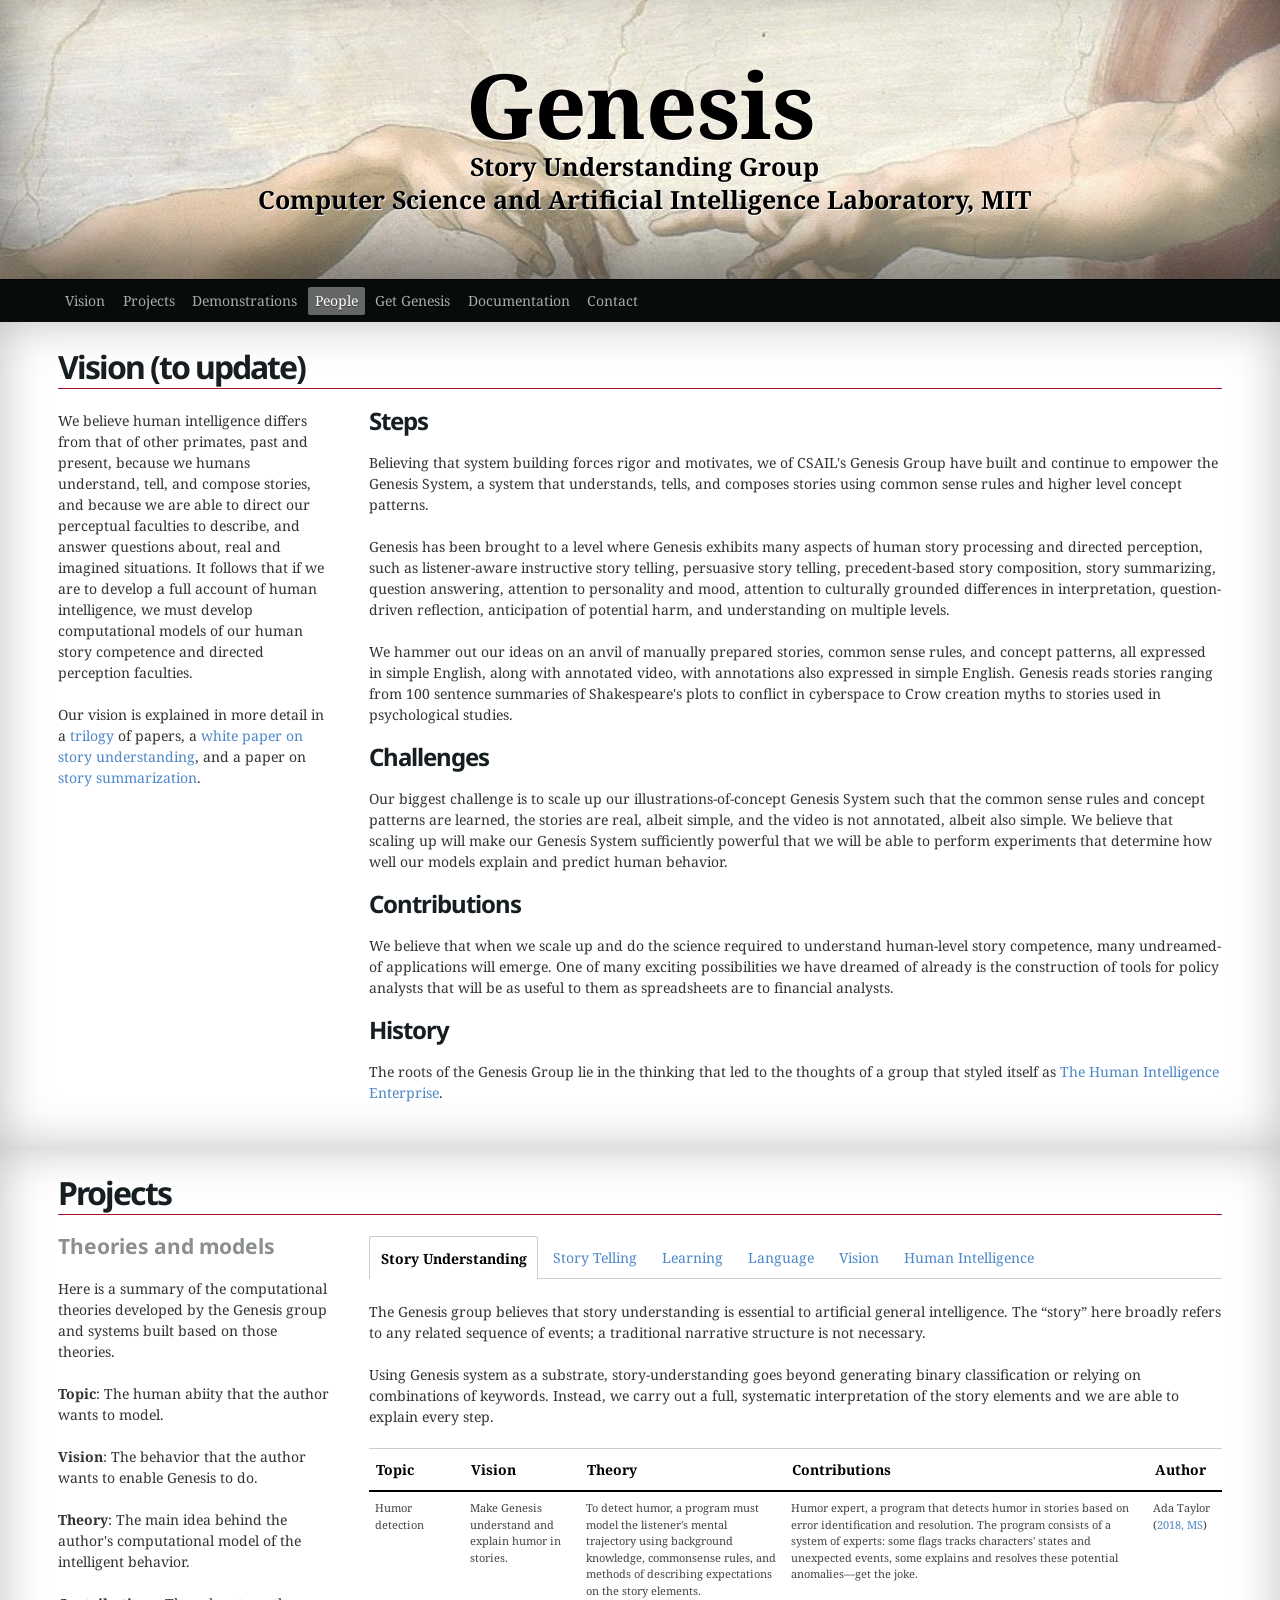
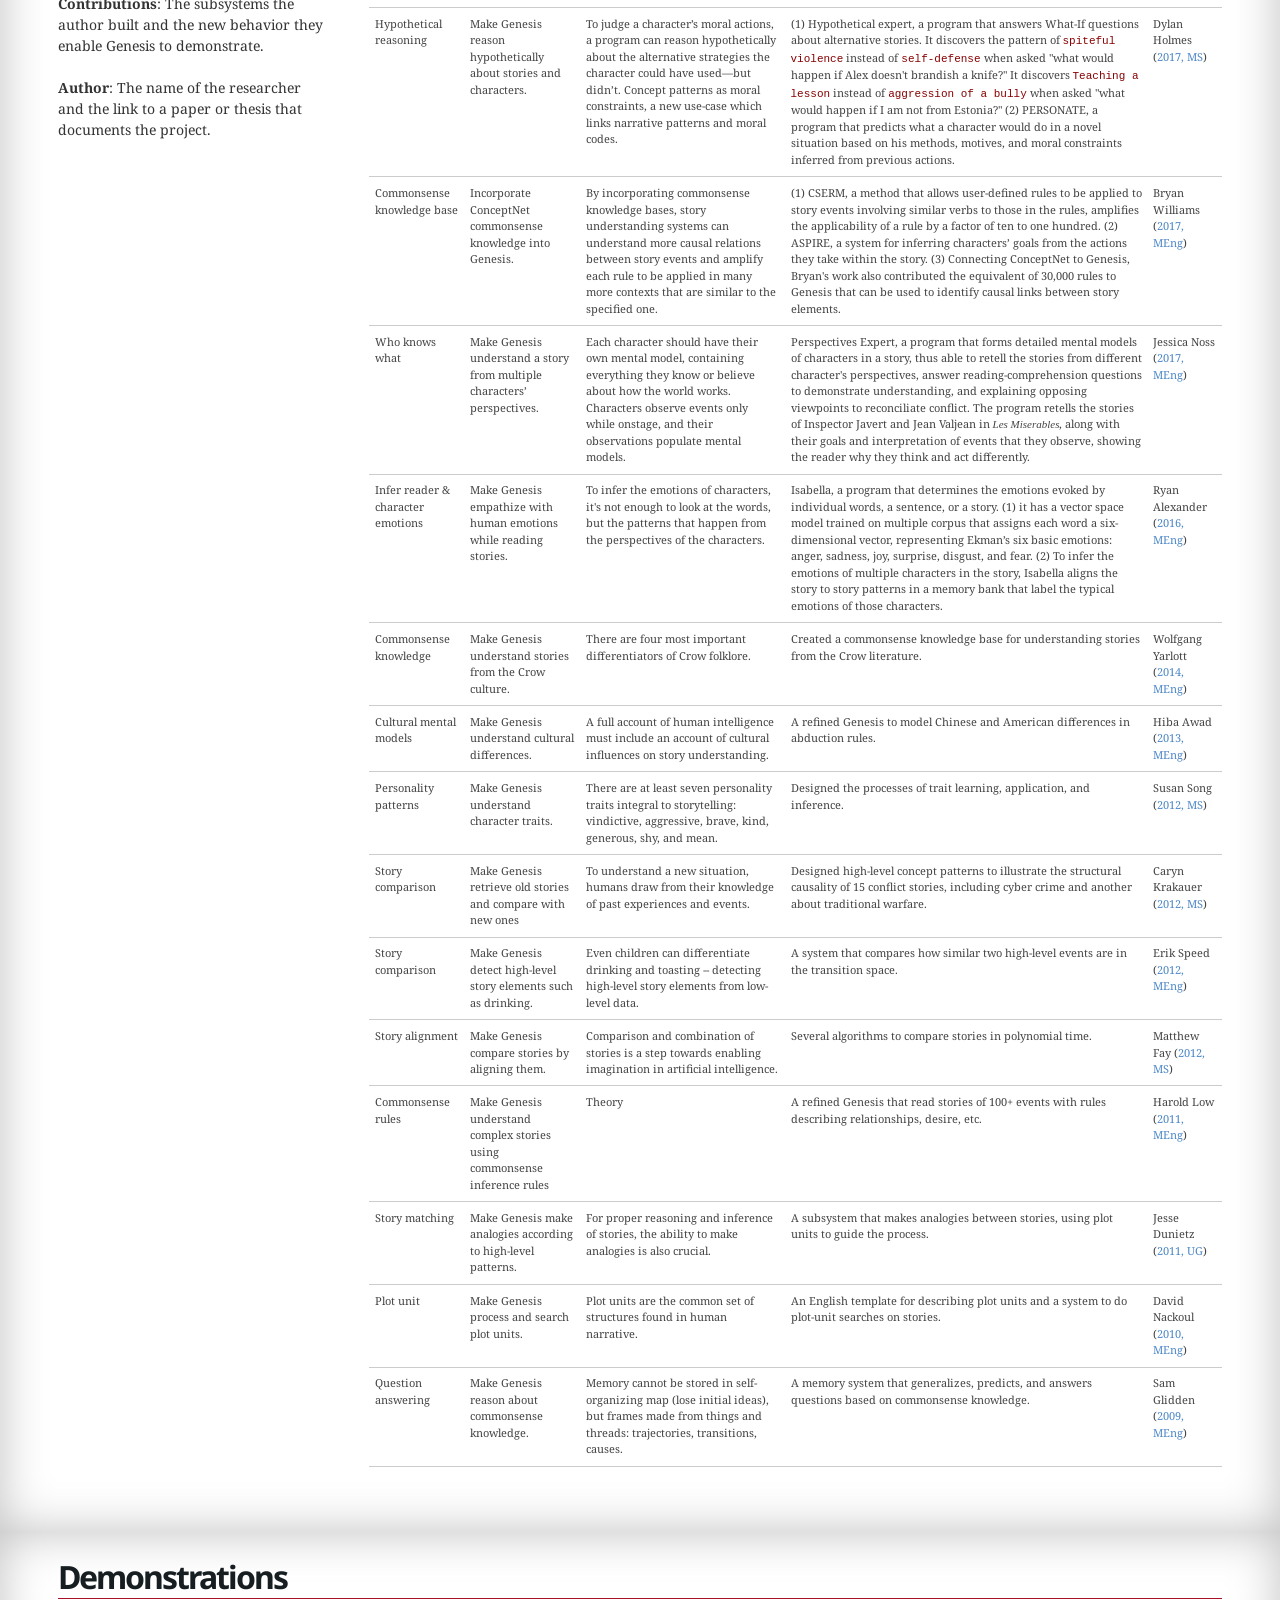
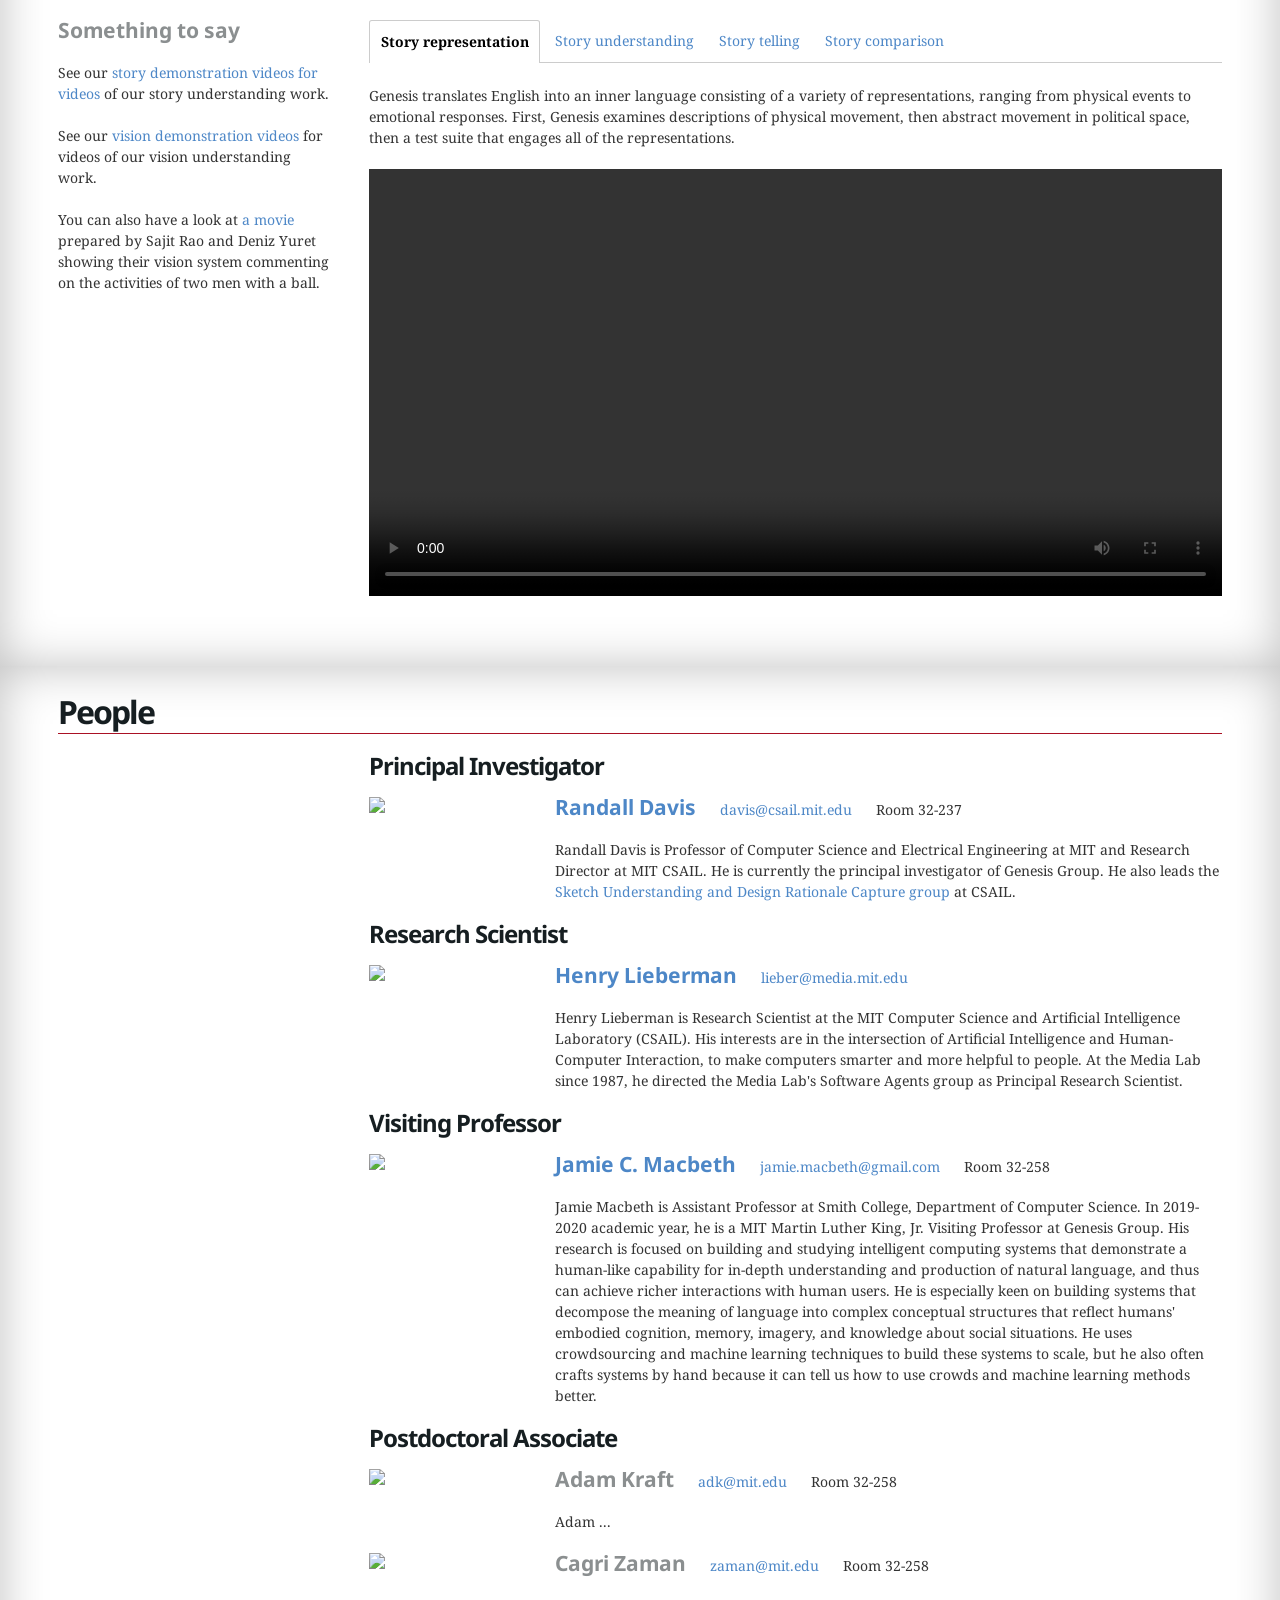
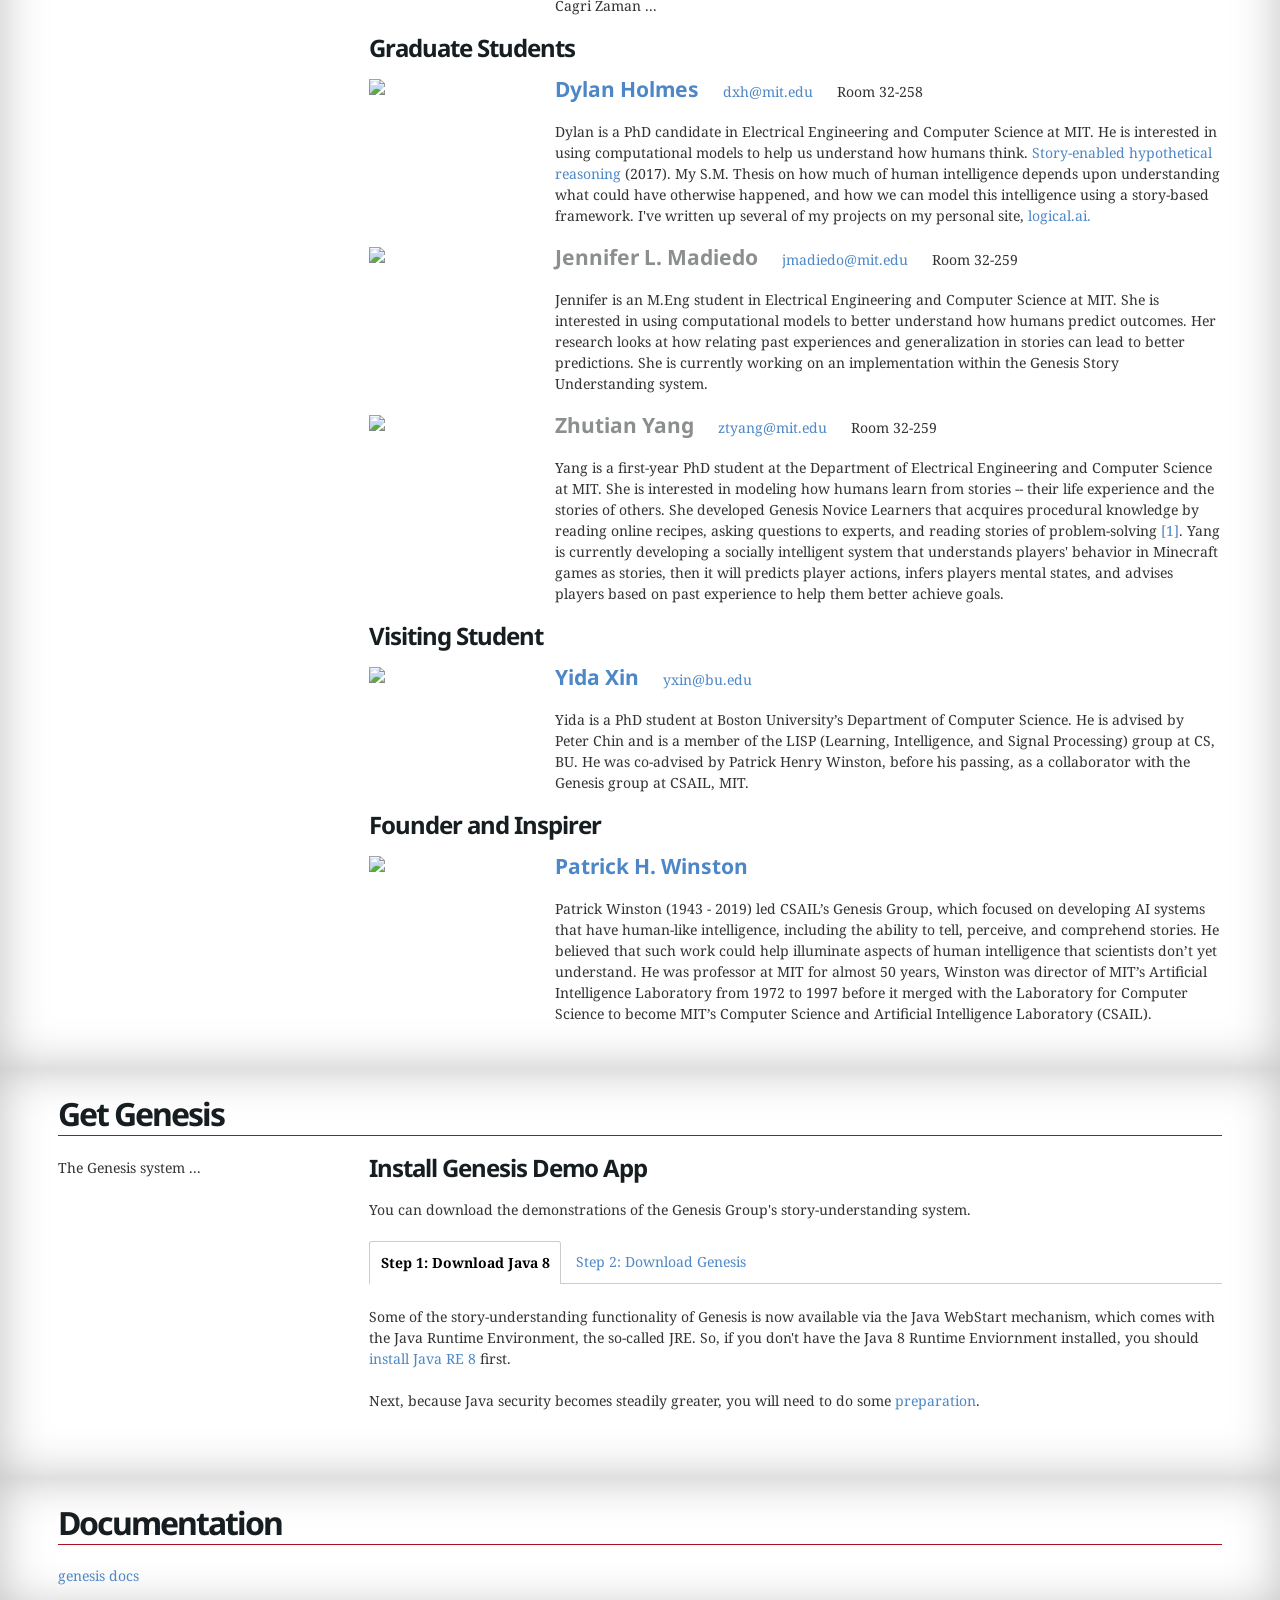
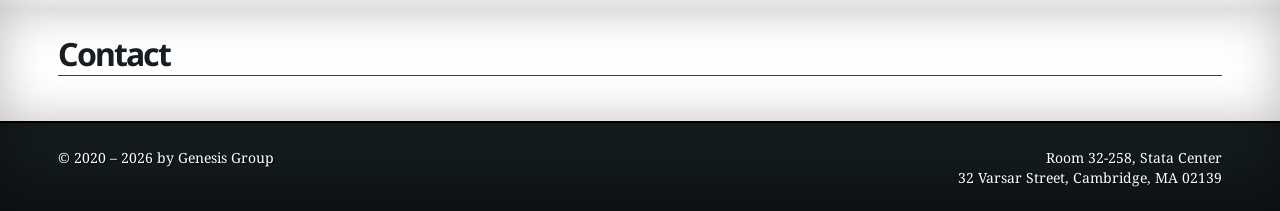
==== commit 175bca4c: "updated people and project" ====
--- a/index.html
+++ b/index.html
@@ -78,9 +78,9 @@
 						<a href="#vision">Vision</a>
 						<!-- <a href="#yaml-quickstart">Quick Start</a> -->
 					</li>
-					<li><a href="#people">People</a></li>
 					<li><a href="#projects">Projects</a></li>
 					<li><a href="#demostrations">Demonstrations</a></li>
+					<li><a href="#people">People</a></li>
 					<li><a href="#get-genesis">Get Genesis</a></li>
 					<li><a href="#documentation">Documentation</a></li>
 				  <li><a href="#contact">Contact</a></li>
@@ -113,7 +113,7 @@
 <div id="main" class="ym-clearfix" role="main">
 	<div class="ym-wrapper">
 		<div class="ym-wbox">
-			<h2 id="vision" tabindex="-1">Vision</h2>
+			<h2 id="vision" tabindex="-1">Vision (to update)</h2>
 			<div class="ym-grid linearize-level-1">
 				<div class="ym-g25 ym-gl">
 					<div class="ym-gbox-left">
@@ -146,165 +146,6 @@
 	</div>
 </div>
 
-<!--
- * | * * * * * * * * * * * * * * * * * * * * * * * * * * * *
- * |
- * |         People
- * |
- * | * * * * * * * * * * * * * * * * * * * * * * * * * * * *
- */
--->
-
-
-<div id="main" class="ym-clearfix" role="main">
-	<div class="ym-wrapper">
-		<div class="ym-wbox">
-			<h2 id="people" tabindex="-1">People</h2>
-
-			<div class="ym-grid linearize-level-1">
-				<div class="ym-g25 ym-gl">
-					<div class="ym-gbox-left">
-						<!-- <p>Something to say</p> -->
-
-					</div>
-		  	</div>
-
-				<div class="ym-g75 ym-gr">
-					<div class="ym-gbox-right">
-
-						<h3>Principal Investigator</h3>
-
-						<div class="ym-grid ym-equalize">
-							<div class="ym-g20 ym-gl" style="padding-right: 20px;padding-bottom: 20px;">
-								<img src="https://www.csail.mit.edu/sites/default/files/styles/headshot/public/images/people/profile/Jun%2030%202016%20-%20Digital%20Cognition%20Technologies%20-%20Randy%20Davis%20-%200001%20-%20social.jpg?h=5dd52f74&itok=THaS0U-S"/>
-							</div>
-							<div class="ym-g80 ym-gr">
-								<h4 style="display: inline-block;"><a href="https://www.csail.mit.edu/person/randall-davis">Randall Davis</a></h4>
-								<span style="margin-left:20px;"><a href="mailto:davis@csail.mit.edu">davis@csail.mit.edu</a></span>
-								<span style="margin-left:20px">Room 32-237</span>
-								<p>Randall Davis is Professor of Computer Science and Electrical Engineering at MIT and Research Director at MIT CSAIL. He is currently the principal investigator of Genesis Group. He also leads the <a href="http://rationale.csail.mit.edu/People.html">Sketch Understanding and Design Rationale Capture group</a> at CSAIL.</p>
-							</div>
-						</div>
-
-						<h3>Research Scientist</h3>
-
-						<div class="ym-grid ym-equalize">
-							<div class="ym-g20 ym-gl" style="padding-right: 20px;padding-bottom: 20px;">
-								<img src="http://www.media.mit.edu/~lieber/Henry-Mug-Shot-TEDx.jpg"/>
-							</div>
-							<div class="ym-g80 ym-gr">
-								<h4 style="display: inline-block;"><a href="http://web.media.mit.edu/~lieber/">Henry Lieberman</a></h4>
-								<span style="margin-left:20px;"><a href="mailto:lieber@media.mit.edu">lieber@media.mit.edu</a></span>
-								<p>Henry Lieberman is Research Scientist at the MIT Computer Science and Artificial Intelligence Laboratory (CSAIL).  His interests are in the intersection of Artificial Intelligence and Human-Computer Interaction, to make computers smarter and more helpful to people.  At the Media Lab since 1987, he directed the Media Lab's Software Agents group as Principal Research Scientist.</p>
-							</div>
-						</div>
-
-						<h3>Visiting Professor</h3>
-
-						<div class="ym-grid ym-equalize">
-							<div class="ym-g20 ym-gl" style="padding-right: 20px;padding-bottom: 20px;">
-								<img src="http://jamiemacbeth.com/jamie_macbeth.jpg"/>
-							</div>
-							<div class="ym-g80 ym-gr" style="padding-left: 0px;">
-								<h4 style="display: inline-block;"><a href="http://jamiemacbeth.com/">Jamie C. Macbeth</a></h4>
-								<span style="margin-left:20px;"><a href="mailto:jamie.macbeth@gmail.com">jamie.macbeth@gmail.com</a></span>
-								<span style="margin-left:20px">Room 32-258</span>
-								<p>Jamie Macbeth is Assistant Professor at Smith College, Department of Computer Science. In 2019-2020 academic year, he is a MIT Martin Luther King, Jr. Visiting Professor at Genesis Group. His research is focused on building and studying intelligent computing systems that demonstrate a human-like capability for in-depth understanding and production of natural language, and thus can achieve richer interactions with human users. He is especially keen on building systems that decompose the meaning of language into complex conceptual structures that reflect humans' embodied cognition, memory, imagery, and knowledge about social situations. He uses crowdsourcing and machine learning techniques to build these systems to scale, but he also often crafts systems by hand because it can tell us how to use crowds and machine learning methods better.</p>
-							</div>
-						</div>
-
-						<h3>Postdoctoral Associate</h3>
-
-						<div class="ym-grid ym-equalize">
-							<div class="ym-g20 ym-gl" style="padding-right: 20px;padding-bottom: 20px;">
-								<img src="./assets/images/Adam Davis Kraft.jpg"/>
-							</div>
-							<div class="ym-g80 ym-gr">
-								<h4 style="display: inline-block;">Adam Kraft</h4>
-								<span style="margin-left:20px;"><a href="mailto:adk@mit.edu">adk@mit.edu</a></span>
-								<span style="margin-left:20px">Room 32-258</span>
-								<p>Adam ...</p>
-							</div>
-						</div>
-
-						<div class="ym-grid ym-equalize">
-							<div class="ym-g20 ym-gl" style="padding-right: 20px;padding-bottom: 20px;">
-								<img src="https://www.csail.mit.edu/sites/default/files/styles/headshot/public/images/people/profile/cagri_profil.png?h=93fa4828&itok=ZyKWF4iO"/>
-							</div>
-							<div class="ym-g80 ym-gr">
-								<h4 style="display: inline-block;">Cagri Zaman</h4>
-								<span style="margin-left:20px;"><a href="mailto:zaman@mit.edu">zaman@mit.edu</a></span>
-								<span style="margin-left:20px">Room 32-258</span>
-								<p>Cagri Zaman ... </p>
-							</div>
-						</div>
-
-						<h3>Graduate Students</h3>
-
-						<div class="ym-grid ym-equalize">
-							<div class="ym-g20 ym-gl" style="padding-right: 20px;padding-bottom: 20px;">
-								<img src="http://web.mit.edu/dxh/www/35131.jpe"/>
-							</div>
-							<div class="ym-g80 ym-gr" style="padding-left: 0px;">
-								<h4 style="display: inline-block;"><a href="http://web.mit.edu/dxh/www/">Dylan Holmes</a></h4>
-								<span style="margin-left:20px;"><a href="mailto:dxh@mit.edu">dxh@mit.edu</a></span>
-								<span style="margin-left:20px">Room 32-258</span>
-								<p>Dylan is a PhD candidate in Electrical Engineering and Computer Science at MIT.   He is interested in using computational models to help us understand how humans think. <a href="https://groups.csail.mit.edu/genesis/papers/2017%20Dylan%20Holmes.pdf">Story-enabled hypothetical reasoning</a> (2017). My S.M. Thesis on how much of human intelligence depends upon understanding what could have otherwise happened, and how we can model this intelligence using a story-based framework. I've written up several of my projects on my personal site, <a href="http://logical.ai/">logical.ai.</a> </p>
-							</div>
-						</div>
-
-						<div class="ym-grid ym-equalize">
-							<div class="ym-g20 ym-gl" style="padding-right: 20px;padding-bottom: 20px;">
-								<img src="https://superurop.mit.edu/wp-content/uploads/2018/08/Madiedo_Jennifer-240-ppi.jpg"/>
-							</div>
-							<div class="ym-g80 ym-gr" style="padding-left: 0px;">
-								<h4 style="display: inline-block;">Jennifer L. Madiedo</h4>
-								<span style="margin-left:20px;"><a href="mailto:jmadiedo@mit.edu">jmadiedo@mit.edu</a></span>
-								<p>Jennifer ... </p>
-							</div>
-						</div>
-
-						<div class="ym-grid ym-equalize">
-							<div class="ym-g20 ym-gl" style="padding-right: 20px;padding-bottom: 20px;">
-								<img src="./assets/images/Zhutian Yang.jpg"/>
-							</div>
-							<div class="ym-g80 ym-gr" style="padding-left: 0px;">
-								<h4 style="display: inline-block;">Zhutian Yang</h4>
-								<span style="margin-left:20px;"><a href="mailto:ztyang@mit.edu">ztyang@mit.edu</a></span>
-								<p>Yang is a first-year PhD student at the Department of Electrical Engineering and Computer Science at MIT. She is interested in modeling how humans learn from stories -- their life experience and the stories of others. She developed Genesis Novice Learners that acquires procedural knowledge by reading online recipes, asking questions to experts, and reading stories of problem-solving <a href="https://dspace.mit.edu/handle/1721.1/119668">[1]</a>. Yang is currently developing a socially intelligent system that understands players' behavior in Minecraft games as stories, then it will predicts player actions, infers players mental states, and advises players based on past experience to help them better achieve goals. </p>
-							</div>
-						</div>
-
-						<h3>Visiting Student</h3>
-
-						<div class="ym-grid ym-equalize">
-							<div class="ym-g20 ym-gl" style="padding-right: 20px;padding-bottom: 20px;">
-								<img src="https://www.bu.edu/cs/files/2019/08/Yida-Xin-636x636.png"/>
-							</div>
-							<div class="ym-g80 ym-gr" style="padding-left: 0px;">
-								<h4 style="display: inline-block;"><a href="https://cs-people.bu.edu/yxin/">Yida Xin</a></h4>
-								<span style="margin-left:20px;"><a href="mailto:yxin@bu.edu">yxin@bu.edu</a></span>
-								<p>Yida is a PhD student at Boston University’s Department of Computer Science. He is advised by Peter Chin and is a member of the LISP (Learning, Intelligence, and Signal Processing) group at CS, BU. He was co-advised by Patrick Henry Winston, before his passing, as a collaborator with the Genesis group at CSAIL, MIT. </p>
-							</div>
-						</div>
-
-						<h3>Founder and Inspirer</h3>
-
-						<div class="ym-grid ym-equalize">
-							<div class="ym-g20 ym-gl" style="padding-right: 20px;padding-bottom: 20px;">
-								<img src="https://risingstars18-eecs.mit.edu/wp-content/uploads/Winston_Henry.png"/>
-							</div>
-							<div class="ym-g80 ym-gr" style="padding-left: 0px;">
-								<h4 style="display: inline-block;"><a href="https://people.csail.mit.edu/phw/">Patrick H. Winston</a></h4>
-								<p>Patrick Winston (1943 - 2019) led CSAIL’s Genesis Group, which focused on developing AI systems that have human-like intelligence, including the ability to tell, perceive, and comprehend stories. He believed that such work could help illuminate aspects of human intelligence that scientists don’t yet understand. He was professor at MIT for almost 50 years, Winston was director of MIT’s Artificial Intelligence Laboratory from 1972 to 1997 before it merged with the Laboratory for Computer Science to become MIT’s Computer Science and Artificial Intelligence Laboratory (CSAIL).</p>
-							</div>
-						</div>
-					</div>
-				</div>
-			</div>
-		</div>
-	</div>
-</div>
 
 <!--
  * | * * * * * * * * * * * * * * * * * * * * * * * * * * * *
@@ -362,7 +203,13 @@
 
 				<div class="ym-g25 ym-gl">
 					<div class="ym-gbox-left">
-						<h4>Something to say</h4>
+						<h4>Theories and models</h4>
+						<p>Here is a summary of the computational theories developed by the Genesis group and systems built based on those theories.</p>
+						<p><b>Topic</b>: The human abiity that the author wants to model.</p>
+						<p><b>Vision</b>: The behavior that the author wants to enable Genesis to do.</p>
+						<p><b>Theory</b>: The main idea behind the author's computational model of the intelligent behavior.</p>
+						<p><b>Contributions</b>: The subsystems the author built and the new behavior they enable Genesis to demonstrate. </p>
+						<p><b>Author</b>: The name of the researcher and the link to a paper or thesis that documents the project.</p>
 					</div>
 		  	</div>
 
@@ -373,115 +220,131 @@
 
 							<h5>Story Understanding</h5>
 							<div class="tab-content">
-								<p> balabala </p>
+								<p> The Genesis group believes that story understanding is essential to artificial general intelligence. The “story” here broadly refers to any related sequence of events; a traditional narrative structure is not necessary.</p>
+								<p> Using Genesis system as a substrate, story-understanding goes beyond generating binary classification or relying on combinations of keywords. Instead, we carry out a full, systematic interpretation of the story elements and we are able to explain every step. </p>
 								<table>
 									<thead>
 										<tr>
 											<th>Topic</th>
-											<th>Idea</th>
 											<th>Vision</th>
-											<th>Contribution</th>
+											<th>Theory</th>
+											<th>Contributions</th>
 											<th>Author</th>
 										</tr>
 									</thead>
 									<tbody>
-										<tr>
+										<!-- <tr>
 											<td>Hypothetical reasoning</td>
 											<td>Understanding hypothetical reasoning involve thinking about possibilities, impossibilities, and constraints.</td>
 											<td>Make Genesis reason hypothetically.</td>
 											<td>A story-enabled hypothetical reasoning system for judging and predicting human actions based on the personality of characters</td>
-											<td>Dylan Holmes (2017, MS)</td>
+											<td>Caroline Aronoff (<a href="http://groups.csail.mit.edu/genesis/papers/2018%20caroline%20aronoff.pdf">2018, MS</a>)</td>
+										</tr> -->
+										<tr>
+											<td>Humor detection</td>
+											<td>Make Genesis understand and explain humor in stories.</td>
+											<td>To detect humor, a program must model the listener's mental trajectory using background knowledge, commonsense rules, and methods of describing expectations on the story elements.</td>
+											<td>Humor expert, a program that detects humor in stories based on error identification and resolution. The program consists of a system of experts: some flags tracks characters' states and unexpected events, some explains and resolves these potential anomalies—get the joke.</td>
+											<td>Ada Taylor (<a href="https://groups.csail.mit.edu/genesis/papers/2018%20ada%20taylor.pdf">2018, MS</a>)</td>
+										</tr>
+										<tr>
+											<td>Hypothetical reasoning</td>
+											<td>Make Genesis reason hypothetically about stories and characters.</td>
+											<td>To judge a character’s moral actions, a program can reason hypothetically about the alternative strategies the character could have used—but didn’t. Concept patterns as moral constraints, a new use-case which links narrative patterns and moral codes.</td>
+											<td>(1) Hypothetical expert, a program that answers What-If questions about alternative stories. It discovers the pattern of <code>spiteful violence</code> instead of <code>self-defense</code> when asked "what would happen if Alex doesn't brandish a knife?" It discovers <code>Teaching a lesson</code> instead of <code>aggression of a bully</code> when asked "what would happen if I am not from Estonia?" (2) PERSONATE, a program that predicts what a character would do in a novel situation based on his methods, motives, and moral constraints inferred from previous actions. </td>
+											<td>Dylan Holmes (<a href="http://groups.csail.mit.edu/genesis/papers/2017%20Dylan%20Holmes.pdf">2017, MS</a>)</td>
 										</tr>
 										<tr>
 											<td>Commonsense knowledge base</td>
-											<td>Story understanding systems can be empowered by commonsense knowledge bases.</td>
-											<td>Import ConceptNet commonsense knowledge into Genesis for better concept-matching and action-interpretation.</td>
-											<td>CSERM, a method of more flexibly applying user-defined rules to story events using common sense, and ASPIRE, a system for inferring characters’ goals from the actions they take within the story.</td>
-											<td>Bryan Williams (2017, MEng)</td>
+											<td>Incorporate ConceptNet commonsense knowledge into Genesis.</td>
+											<td>By incorporating commonsense knowledge bases, story understanding systems can understand more causal relations between story events and amplify each rule to be applied in many more contexts that are similar to the specified one.</td>
+											<td>(1) CSERM, a method that allows user-defined rules to be applied to story events involving similar verbs to those in the rules, amplifies the applicability of a rule by a factor of ten to one hundred. (2) ASPIRE, a system for inferring characters’ goals from the actions they take within the story. (3) Connecting ConceptNet to Genesis, Bryan's work also contributed the equivalent of 30,000 rules to Genesis that can be used to identify causal links between story elements.</td>
+											<td>Bryan Williams (<a href="http://groups.csail.mit.edu/genesis/papers/2017%20Bryan%20Williams.pdf">2017, MEng</a>)</td>
 										</tr>
 										<tr>
 											<td>Who knows what</td>
-											<td>Characters observe events only while onstage, and their observations populate mental models.</td>
 											<td>Make Genesis understand a story from multiple characters’ perspectives.</td>
-											<td>Perspectives Expert, a program that forms detailed mental models of characters in a story.</td>
-											<td>Jessica Noss (2017, MEng)</td>
-										</tr>
-										<tr>
-											<td>Emotion analysis</td>
-											<td>...</td>
-											<td>Make Genesis empathize with human emotions along the dimensions of joy, sadness, anger, fear, surprise, and disgust.</td>
-											<td>Isabella, a multi-corpus informed vector space model to determine the emotions evoked by individual terms, a sentence, or a story.</td>
-											<td>Ryan Alexander (2016, MEng)</td>
+											<td>Each character should have their own mental model, containing everything they know or believe about how the world works. Characters observe events only while onstage, and their observations populate mental models.</td>
+											<td>Perspectives Expert, a program that forms detailed mental models of characters in a story, thus able to retell the stories from different character's perspectives, answer reading-comprehension questions to demonstrate understanding, and explaining opposing viewpoints to reconciliate conflict. The program retells the stories of Inspector Javert and Jean Valjean in <i>Les Miserables</i>, along with their goals and interpretation of events that they observe, showing the reader why they think and act differently.</td>
+											<td>Jessica Noss (<a href="https://groups.csail.mit.edu/genesis/papers/2017%20Jessica%20Noss.pdf">2017, MEng</a>)</td>
+										</tr>
+										<tr>
+											<td>Infer reader & character emotions</td>
+											<td>Make Genesis empathize with human emotions while reading stories.</td>
+											<td>To infer the emotions of characters, it's not enough to look at the words, but the patterns that happen from the perspectives of the characters. </td>
+											<td>Isabella, a program that determines the emotions evoked by individual words, a sentence, or a story. (1) it has a vector space model trained on multiple corpus that assigns each word a six-dimensional vector, representing Ekman’s six basic emotions: anger, sadness, joy, surprise, disgust, and fear. (2) To infer the emotions of multiple characters in the story, Isabella aligns the story to story patterns in a memory bank that label the typical emotions of those characters.</td>
+											<td>Ryan Alexander (<a href="http://groups.csail.mit.edu/genesis/papers/2016%20Ryan%20Alexander.pdf">2016, MEng</a>)</td>
 										</tr>
 										<tr>
 											<td>Commonsense knowledge</td>
+											<td>Make Genesis understand stories from the Crow culture.</td>
 											<td>There are four most important differentiators of Crow folklore.</td>
-											<td>Make Genesis understand stories from the Crow culture.</td>
 											<td>Created a commonsense knowledge base for understanding stories from the Crow literature.</td>
-											<td>Wolfgang Yarlott (2014, MEng)</td>
+											<td>Wolfgang Yarlott (<a href="http://groups.csail.mit.edu/genesis/papers/Yarlott%202014.pdf">2014, MEng</a>)</td>
 										</tr>
 										<tr>
 											<td>Cultural mental models</td>
+											<td>Make Genesis understand cultural differences. </td>
 											<td>A full account of human intelligence must include an account of cultural influences on story understanding. </td>
-											<td>Make Genesis understand cultural differences. </td>
 											<td>A refined Genesis to model Chinese and American differences in abduction rules.</td>
-											<td>Hiba Awad (2013, MEng)</td>
+											<td>Hiba Awad (<a href="http://groups.csail.mit.edu/genesis/papers/awad%202013.pdf">2013, MEng</a>)</td>
 										</tr>
 										<tr>
 											<td>Personality patterns</td>
+											<td>Make Genesis understand character traits.</td>
 											<td>There are at least seven personality traits integral to storytelling: vindictive, aggressive, brave, kind, generous, shy, and mean.</td>
-											<td>Make Genesis understand character traits.</td>
 											<td>Designed the processes of trait learning, application, and inference.</td>
-											<td>Susan Song (2012, MEng)</td>
+											<td>Susan Song (<a href="http://groups.csail.mit.edu/genesis/papers/song%202012.pdf">2012, MS</a>)</td>
 										</tr>
 										<tr>
 											<td>Story comparison</td>
+											<td>Make Genesis retrieve old stories and compare with new ones</td>
 											<td>To understand a new situation, humans draw from their knowledge of past experiences and events.</td>
-											<td>Make Genesis retrieve old stories and compare with new ones</td>
 											<td>Designed high-level concept patterns to illustrate the structural causality of 15 conflict stories, including cyber crime and another about traditional warfare.</td>
-											<td>Caryn Krakauer (2012, MEng)</td>
+											<td>Caryn Krakauer (<a href="http://groups.csail.mit.edu/genesis/papers/krakauer%202012.pdf">2012, MS</a>)</td>
 										</tr>
 										<tr>
 											<td>Story comparison</td>
+											<td>Make Genesis detect high-level story elements such as drinking.</td>
 											<td>Even children can differentiate drinking and toasting -- detecting high-level story elements from low-level data.</td>
-											<td>Make Genesis detect high-level story elements such as drinking.</td>
 											<td>A system that compares how similar two high-level events are in the transition space. </td>
-											<td>Erik Speed (2012, MEng)</td>
-										</tr>
+											<td>Erik Speed (<a href="http://groups.csail.mit.edu/genesis/papers/speed%202012.pdf">2012, MEng</a>)</td>
+										</tr>
+										<!-- If the stories turn out to be very similar, the program can automatically fill those gaps by using the details from the original story and the pattern of the aligned story. See Figure 2-4 for an example of this process. The green elements are gap-filled. -->
 										<tr>
 											<td>Story alignment</td>
+											<td>Make Genesis compare stories by aligning them.</td>
 											<td>Comparison and combination of stories is a step towards enabling imagination in artificial intelligence.</td>
-											<td>Make Genesis compare stories by aligning them.</td>
 											<td>Several algorithms to compare stories in polynomial time.</td>
-											<td>Matthew Fay (2012, MEng)</td>
+											<td>Matthew Fay (<a href="http://groups.csail.mit.edu/genesis/papers/Fay%202012.pdf">2012, MS</a>)</td>
 										</tr>
 										<tr>
 											<td>Commonsense rules</td>
-											<td>Idea</td>
 											<td>Make Genesis understand complex stories using commonsense inference rules</td>
+											<td>Theory</td>
 											<td>A refined Genesis that read stories of 100+ events with rules describing relationships, desire, etc.</td>
-											<td>Harold Low (2011, MEng)</td>
+											<td>Harold Low (<a href="http://groups.csail.mit.edu/genesis/papers/low%202011.pdf">2011, MEng</a>)</td>
 										</tr>
 										<tr>
 											<td>Story matching</td>
+											<td>Make Genesis make analogies according to high-level patterns.</td>
 											<td>For proper reasoning and inference of stories, the ability to make analogies is also crucial.</td>
-											<td>Make Genesis make analogies according to high-level patterns.</td>
 											<td>A subsystem that makes analogies between stories, using plot units to guide the process.</td>
-											<td>Jesse Dunietz (2011, UG)</td>
+											<td>Jesse Dunietz (<a href="http://groups.csail.mit.edu/genesis/papers/dunietz2011.pdf">2011, UG</a>)</td>
 										</tr>
 										<tr>
 											<td>Plot unit</td>
+											<td>Make Genesis process and search plot units.</td>
 											<td>Plot units are the common set of structures found in human narrative.</td>
-											<td>Make Genesis process and search plot units.</td>
 											<td>An English template for describing plot units and a system to do plot-unit searches on stories.</td>
-											<td>David Nackoul (2010, MEng)</td>
+											<td>David Nackoul (<a href="http://groups.csail.mit.edu/genesis/papers/Nackoul%202010.pdf">2010, MEng</a>)</td>
 										</tr>
 										<tr>
 											<td>Question answering</td>
+											<td>Make Genesis reason about commonsense knowledge.</td>
 											<td>Memory cannot be stored in self-organizing map (lose initial ideas), but frames made from things and threads: trajectories, transitions, causes.</td>
-											<td>Make Genesis reason about commonsense knowledge.</td>
 											<td>A memory system that generalizes, predicts, and answers questions based on commonsense knowledge.</td>
-											<td>Sam Glidden (2009, MEng)</td>
+											<td>Sam Glidden (<a href="http://groups.csail.mit.edu/genesis/papers/glidden%202009.pdf">2009, MEng</a>)</td>
 										</tr>
 										<!-- <tr>
 											<td>Topic</td>
@@ -501,33 +364,33 @@
 									<thead>
 										<tr>
 											<th>Topic</th>
-											<th>Idea</th>
 											<th>Vision</th>
-											<th>Contribution</th>
+											<th>Theory</th>
+											<th>Contributions</th>
 											<th>Author</th>
 										</tr>
 									</thead>
 									<tbody>
 										<tr>
 											<td>Story modulation</td>
-											<td>To communicate effectively, humans must analyze not only what is said, but also how it is said.</td>
-											<td>Make Genesis understand communicator’s intentions from wording.</td>
-											<td>RASHI, a program that reads short news-like stories in simple English and identifies modulations in texts that reveal the author’s intent to influence three areas— sympathy, agency, and doubt</td>
-											<td>Suri Bandler (2018, MEng)</td>
+											<td>Make Genesis understand communicator’s intentions from wording and explain them in a coherent argument.</td>
+											<td>Story modulation: a storyteller uses rhetorical device to shape the inner-story of his audience.</td>
+											<td>RASHI, a program that reads short news-like stories and identifies rhetorical indicators using a system of "experts", such as <code>The Passive Voice Expert</code> and <code>The Repetition Expert</code>. The program explains author's intentions along three dimensions -- sympathy, agency, and doubt, after reading story <i>Regime slaughters freedom fighter</i>.</td>
+											<td>Suri Bandler (<a href="http://groups.csail.mit.edu/genesis/papers/2019%20Suri%20Bandler.pdf">2018, MEng</a>)</td>
 										</tr>
 										<tr>
 											<td>Character-aware storytelling</td>
+											<td>Make Genesis tell stories with rich character models.</td>
 											<td>Story generation is a higher level of story understanding.</td>
-											<td>Make Genesis tell stories with rich character models.</td>
 											<td>Developed a plot generation system that includes algorithms that learn character model from a corpus of stories and weave character’s plots of different stories.</td>
-											<td>Matthew Paul Fay (2014, PhD)</td>
+											<td>Matthew Paul Fay (<a href="http://groups.csail.mit.edu/genesis/papers/fay%202014.pdf">2014, PhD</a>)</td>
 										</tr>
 										<tr>
 											<td>Audience-aware storytelling</td>
+											<td>Make Genesis tell stories to instruct and persuade.</td>
 											<td>Storytelling is a question of goal-driven social interaction between the storyteller and the audience.</td>
-											<td>Make Genesis tell stories to instruct and persuade.</td>
 											<td>Audience Aware Storyteller, a collection of modules that consider descriptions of audience and goal of narrative to generate stories.</td>
-											<td>Sila Sayan (2014, MEng)</td>
+											<td>Sila Sayan (<a href="http://groups.csail.mit.edu/genesis/papers/Sayan%202014.pdf">2014, MEng</a>)</td>
 										</tr>
 										<!-- <tr>
 											<td>Topic</td>
@@ -547,62 +410,71 @@
 									<thead>
 										<tr>
 											<th>Topic</th>
-											<th>Idea</th>
+											<th>Theory</th>
 											<th>Vision</th>
-											<th>Contribution</th>
+											<th>Contributions</th>
 											<th>Author</th>
 										</tr>
 									</thead>
 									<tbody>
 										<tr>
-											<td>Recipe learning</td>
+											<td>Learn moral of stories</td>
+											<td>Make Genesis extract generalizable moral of a story.</td>
+											<td>Aligning stories by emotional states abstracts away story-specific details. A story can be both a motivational story and a cautinary tale depending which character's perspectives you take.</td>
+											<td>MAXIM, a program that aligns two stories by the emotional states of characters and explains the moral using the common causes of the emotions. The program learns "It’s ok if you are different because Valuable Rudolph is different" after reading <i>Rudolph the Red-Nosed Reindeer</i> and <i>The Math Aficionado</i>.</td>
+											<td>Zhaozheng Alice Jin (<a href="http://groups.csail.mit.edu/genesis/papers/2019%20Alice%20Jin.pdf">2019, MEng</a>)</td>
+										</tr>
+										<tr>
+											<td>Learn recipes</td>
+											<td>Vision</td>
 											<td>Idea</td>
-											<td>Vision</td>
 											<td>Contribution</td>
 											<td>Author</td>
 										</tr>
 										<tr>
-											<td>Concept learning</td>
-											<td>Genesis can learn by few example, as opposed to learning by explicit definition.</td>
-											<td>Make Genesis process and acquire knowledge of concepts like humans do.</td>
-											<td>STUDENT, a system that ingests a small series of positive and negative examples of concepts and builds an internal model for these concepts.</td>
-											<td>Jake Barnwell (2018, MEng)</td>
-										</tr>
-										<tr>
-											<td>Learn story pattern</td>
+											<td>Learn concepts</td>
+											<td>Make Genesis acquire concepts by a few example, as opposed to learning by explicit definition.</td>
+											<td>Humans can build up concepts by first seeing positive examples and then negative examples. </td>
+											<td>STUDENT, an interactive learning system that takes in a small series of positive and negative examples of concepts and builds an internal model for these concepts, including the elements that is required, forbidden, and optional.</td>
+											<td>Jake Barnwell (<a href="https://groups.csail.mit.edu/genesis/papers/2018%20Jake%20Barnwell.pdf">2018, MEng</a>)</td>
+										</tr>
+										<tr>
+											<td>Learn story patterns</td>
+											<td>Make Genesis learn narrative structure from annotated folktales.</td>
 											<td>Narrative structure opens the door to understand of cultural influences on cognition and cultural differences captured in stories.</td>
-											<td>Make Genesis learn narrative structure from annotated folktales.</td>
 											<td>Analogical Story Merging, a new machine learning algorithm that can extract culturally-relevant plot patterns from sets of folktales.</td>
-											<td>Mark Finlayson (2011, PhD)</td>
-										</tr>
+											<td>Mark Finlayson (<a href="http://groups.csail.mit.edu/genesis/papers/Finlayson%202011.pdf">2011, PhD</a>)</td>
+										</tr>
+										<tr>
+											<td>Learn meaning</td>
+											<td>Latt..</td>
+											<td>...</td>
+											<td>...</td>
+											<td>Harold Cooper (<a href="http://groups.csail.mit.edu/genesis/papers/Cooper%202009.pdf">2009, MEng</a>)</td>
+										</tr>
+										<!-- it is sufficient to read that “The dove flies” and that “Pigs cannot fly” to infer that the only flying entities are the ones in the “bird” subtree -->
 										<tr>
 											<td>Lattice-learning</td>
+											<td>Make systems that understand natural language using knowledge  learned from a few examples, instead of hard-coded.</td>
 											<td>Lattice-Learning to generalize accurately from just a few examples: “Robins, bees and helicopters can fly, but cats, worms and boats cannot,”</td>
-											<td>Make systems that understand natural language using knowledge  learned from a few examples, instead of hard-coded.</td>
 											<td>Understand, a program that learns to transform parsed English into semantic frames using Lattice-Learning, a concept-learning algorithm that can learn Thread descriptions from very few examples.</td>
-											<td>Michael Klein (2008, MEng)</td>
-										</tr>
-										<tr>
-											<td>Event learning</td>
+											<td>Michael Klein (<a href="http://groups.csail.mit.edu/genesis/papers/Klein%202008.pdf">2008, MEng</a>)</td>
+										</tr>
+										<tr>
+											<td>Learn typical events</td>
+											<td>Build systems that can learn typical events in the world through observation and explanation.</td>
 											<td>By using clusters of similarity as an implicit representation, the self-organizing event maps mimics natural memory systems and do not suffer from being tied to the limitations of a specific explicit representation of regularity.</td>
-											<td>Build systems that can learn typical events in the world through observation and explanation.</td>
 											<td>The self-organizing event map, a data structure that stores a plane of event models that are continually updated and organized according to events that are observed by the system.</td>
 											<td>Seth Tardiff (2004, MEng)</td>
 										</tr>
 										<tr>
-											<td>Object learning</td>
+											<td>Learn about objects</td>
+											<td>Build machines capable of broad purpose learning and reasoning of commonsense knowledge.</td>
 											<td>For a system to set goals for itself and carry it through, it needs a reflection thread</td>
-											<td>Build machines capable of broad purpose learning and reasoning of commonsense knowledge.</td>
 											<td>Squirrel, an architecture that learns commonsense knowledge about the properties and behavior of objects in the world.</td>
-											<td>Oana Stamatoiu (2004, Meng)</td>
-										</tr>
-										<tr>
-											<td>Symbol learning</td>
-											<td>Humans learn symbols not through instruction but finding regularity. A representation can be built from low-level sensory information.</td>
-											<td>Understand how meanings can be learned from the regularity of sensory experiences.</td>
-											<td>Implemented and experimented the three levels of representation: cell map, cluster, and association for the Symbol Grounding Problems.</td>
-											<td>Stephen Larson (2003, ME)</td>
-										</tr>
+											<td>Oana Stamatoiu (<a href="http://groups.csail.mit.edu/genesis/papers/Stamatoiu2004.pdf">2004, MEng</a>)</td>
+										</tr>
+										<!-- http://groups.csail.mit.edu/genesis/papers/Scheidegger%202004.pdf -->
 										<!-- <tr>
 											<td>Topic</td>
 											<td>Idea</td>
@@ -621,45 +493,59 @@
 									<thead>
 										<tr>
 											<th>Topic</th>
-											<th>Idea</th>
+											<th>Theory</th>
 											<th>Vision</th>
-											<th>Contribution</th>
+											<th>Contributions</th>
 											<th>Author</th>
 										</tr>
 									</thead>
 									<tbody>
 										<tr>
 											<td>Robust parsing</td>
-											<td>Genesis can understand ungrammatical and complex sentences by leveraging the power of expectation.</td>
-											<td>Make Genesis understand ungrammatical and complex sentences that humans can understand.</td>
-											<td>Unified Plausibility Parser (UPP), a tool that interprets complex and ungrammatical sentences and translates them into a language that Genesis can understand.</td>
-											<td>Emanuele Ceccarelli (2017, MEng)</td>
+											<td>Make Genesis parse ungrammatical and complex sentences.</td>
+											<td>A program can understand ungrammatical sentences by leveraging the power of expectation.</td>
+											<td>Unified Plausibility Parser (UPP), a tool that fixes complex and unparsable sentences by generating plausible interpretations to them and selecting the one that best fits the examples previously read. To parse "The pigeon the fox eats," UPP assigns a greater plausibility to “The fox eats the pigeon” than “The pigeon eats the fox” because UPP has read "The cat likes the dove" before.</td>
+											<td>Emanuele Ceccarelli (<a href="http://groups.csail.mit.edu/genesis/papers/2017%20Emanuele%20Ceccarelli.pdf">2017, MEng</a>)</td>
 										</tr>
 										<tr>
 											<td>Word disambiguation</td>
+											<td>Make Genesis disambiguate word-senses.</td>
 											<td>Word disambiguation requires lexical database.</td>
-											<td>Make Genesis disambiguate word-senses.</td>
 											<td>CLARIFY, a program that disambiguates words based on WordNet threads.</td>
 											<td>Martin Marcel Couturier (2011, MEng)</td>
 										</tr>
 										<tr>
 											<td>Word disambiguation</td>
+											<td>Make Genesis disambiguate word meanings with minimal starting information.</td>
 											<td>It is important to explore how a computer reading a text can go from a word to its meaning.</td>
-											<td>Make Genesis disambiguate word meanings with minimal starting information.</td>
 											<td>A disambiguator System that uses Lattice Learning to capture the concept of contexts.</td>
 											<td>Elyi Stickgold (2011, MEng)</td>
 										</tr>
 										<tr>
+											<td>Thread memory structure</td>
+											<td>...</td>
+											<td>.... </td>
+											<td>....</td>
+											<td>Saba Gul (<a href="http://groups.csail.mit.edu/genesis/papers/2009%20Saba%20Gul.pdf">2009, MEng</a>)</td>
+										</tr>
+										<tr>
 											<td>Trajectory frame</td>
+											<td>Understand how human language enables the uniquely broad scope of our reasoning ability. </td>
 											<td>In order for a sentence to convey a transition, it must contain a verb that means either “change,” “appear,” or “disappear.”</td>
-											<td>Understand how human language enables the uniquely broad scope of our reasoning ability. </td>
 											<td>Lance, a program that learns how to extract semantic descriptions from language by analyzing example pairs of phrases and descriptions.</td>
 											<td>Adam Kraft (2007, MEng)</td>
 										</tr>
 										<tr>
+											<td>Symbol grounding problem</td>
+											<td>Understand how meanings can be learned from the regularity of sensory experiences.</td>
+											<td>Humans learn symbols not through instruction but finding regularity. A representation can be built from low-level sensory information.</td>
+											<td>Implemented and experimented the three levels of representation: cell map, cluster, and association for the Symbol Grounding Problems.</td>
+											<td>Stephen Larson (2003, ME)</td>
+										</tr>
+										<tr>
 											<td>Disambiguation with vision</td>
+											<td>Build Cognitively Complete System spanning the vision and language faculties. </td>
 											<td>A reconciliatory exchange makes the best use of two sources of information, each has ambiguities and missing information.</td>
-											<td>Build Cognitively Complete System spanning the vision and language faculties. </td>
 											<td>A system that solves ambiguity by reconciling between linguistic and non-linguistic semantic information.</td>
 											<td>Keith Bonawitz (2003, MEng)</td>
 										</tr>
@@ -681,52 +567,52 @@
 									<thead>
 										<tr>
 											<th>Topic</th>
-											<th>Idea</th>
+											<th>Theory</th>
 											<th>Vision</th>
-											<th>Contribution</th>
+											<th>Contributions</th>
 											<th>Author</th>
 										</tr>
 									</thead>
 									<tbody>
 										<tr>
 											<td>Visual alignment</td>
+											<td>Build vision systems that are versatile, flexible, and introspective like humans.</td>
 											<td>Alignment hypothesis: robust perception requires pervasive alignment of partial information throughout a multimodal network.</td>
-											<td>Build vision systems that are versatile, flexible, and introspective like humans.</td>
 											<td>A vision system that can track people as they move and infer geometric information about the scene</td>
 											<td>Adam Kraft (2018, PhD)</td>
 										</tr>
 										<tr>
 											<td>Recognize "worm" actions</td>
+											<td>Make systems that can recognize action.</td>
 											<td>Humans represent actions internally with concrete sensory data: touch, proprioception, muscle tension.</td>
-											<td>Make systems that can recognize action.</td>
 											<td>EMPATH, a system that recognizes the actions of a simulated worm through sensory information learned by watching the creature free-play.</td>
 											<td>Robert McIntyre (2014, MEng)</td>
 										</tr>
 										<tr>
 											<td>Recognize human actions</td>
+											<td>Develop a system that recognize human actions from videos.</td>
 											<td>Recognize human actions based on pose classification of a single frame and a model of transitions between poses.</td>
-											<td>Develop a system that recognize human actions from videos.</td>
 											<td>A vision system that recognizes basic human actions with 91% recall.</td>
 											<td>Nikola Otasevic (2013, MEng)</td>
 										</tr>
 										<tr>
 											<td>Recognize visual actions</td>
+											<td>Make Genesis recognize transition-based visuospatial patterns.</td>
 											<td>An important competence of artificial intelligence is transition-based visuospatial pattern recognition.</td>
-											<td>Make Genesis recognize transition-based visuospatial patterns.</td>
 											<td>A vision system for learning and recognizing visual actions based on state transitions.</td>
 											<td>Telmo Correa (2011, MEng)</td>
 										</tr>
 										<tr>
 											<td>Trajectory simulation</td>
+											<td>Make systems that initiate visual representations from natural language</td>
 											<td>The basic representations of Is-A, Is-JJ, Is-Superlative, Is-Possessive, Trajectory, Relation, and Transition is sufficient to reason about the world.</td>
-											<td>Make systems that initiate visual representations from natural language</td>
 											<td>Span, a system that can generate trajectory descriptions from natural language to imagine a 3D inner world.</td>
-											<td>Mark Seifter (2017, MEng)</td>
+											<td>Mark Seifter (<a href="http://groups.csail.mit.edu/genesis/papers/2007%20Mark%20Seifter.pdf">2007, MEng</a>)</td>
 										</tr>
 										<tr>
 											<td>Sentence visualization</td>
+											<td>Understand how human language and vision connect.</td>
 											<td>Visualization by incremental composition, matching by hallucination.</td>
-											<td>Understand how human language and vision connect.</td>
 											<td>VISUALIZE, a program that maps a sentence to an image or a movie, and DESCRIBE for generating language from visual predicates.</td>
 											<td>John Bender (2001, MEng)</td>
 										</tr>
@@ -748,59 +634,59 @@
 									<thead>
 										<tr>
 											<th>Topic</th>
-											<th>Idea</th>
 											<th>Vision</th>
-											<th>Contribution</th>
+											<th>Theory</th>
+											<th>Contributions</th>
 											<th>Author</th>
 										</tr>
 									</thead>
 									<tbody>
 										<tr>
 											<td>Memory augmentation</td>
+											<td>Understand how human memories are encoded, stored and retrieved.</td>
 											<td>Humans can trigger episodic memory by using interfaces to passively stimulate the hippocampus, the entorhinal cortex, and the neocortex.</td>
-											<td>Understand how human memories are encoded, stored and retrieved.</td>
 											<td>NeverMind, an augmented reality (AR) interface designed to help people memorize effectively, tripling the long-term memory recall accuracy of sequences of items compared to paper-based memorization tasks.</td>
 											<td>Oscar Rosello (2017, MS)</td>
 										</tr>
 										<tr>
 											<td>Human attention</td>
+											<td>Understand human attention and peripheral vision.</td>
 											<td>The medium for action recognition are videos and the basic driver of attention should be movement.</td>
-											<td>Understand human attention and peripheral vision.</td>
 											<td>Conducted experiments on human attention and peripheral vision, unveiling computational heuristics for vision systems.</td>
 											<td>Sam Sinai (2014, MEng)</td>
 										</tr>
 										<tr>
 											<td>Human eye-tracking</td>
+											<td>Understand how humans visually construct a space.</td>
 											<td>To inquire into patterns of visual attention in 3D space, we need to develop new instruments and new methods of representation.</td>
-											<td>Understand how humans visually construct a space.</td>
 											<td>PUPIL, a custom set of hardware and software instruments, that capture the subject’s eye movements.</td>
 											<td>Moritz Kassner and William Patera (2012, MEng)</td>
 										</tr>
 										<tr>
 											<td>Human analogical reasoning</td>
+											<td>Understand human analogical reasoning ability on moral stories.</td>
 											<td>The Moral Expert Hypothesis, people are experts in the morality of their own culture.</td>
-											<td>Understand human analogical reasoning ability on moral stories.</td>
 											<td>Proved that people see the shared higher-order moral similarities in their own culture and only superficial similarities in others</td>
-											<td>Emilie Kim (2009, MEng)</td>
+											<td>Emilie Kim (<a href="http://groups.csail.mit.edu/genesis/papers/Kim%202009.pdf">2009, MEng</a>)</td>
 										</tr>
 										<tr>
 											<td>Human trust</td>
+											<td>Understand how people learn to trust each other when they have a conversation.</td>
 											<td>Trust can be built up by catering to another person’s world-view.</td>
-											<td>Understand how people learn to trust each other when they have a conversation.</td>
 											<td>Modeled how humans learn to trust each other,  where the “characteristics” of a person are specified by a map and some constants in two equations.</td>
 											<td>Catherine Miller (2006, MS)</td>
 										</tr>
 										<tr>
 											<td>Human decision-making</td>
+											<td>Understand human decision-making.</td>
 											<td>States, Actions, and Goals as the basic units of decisions.</td>
-											<td>Understand human decision-making.</td>
 											<td>Augmented Decision Rationale Language, a representation of understanding decision rationales.</td>
 											<td>Arian Shahdadi (2003, MEng)</td>
 										</tr>
 										<tr>
 											<td>Human acquisition of inflection</td>
+											<td>Understand the acquisition of inflection in natural language.</td>
 											<td>Generalization postulates rules that change the word from one form into the other, Sifting tackle conflicts by assigning weights to the rules.</td>
-											<td>Understand the acquisition of inflection in natural language.</td>
 											<td>Generalize and Sift, a  learning model of how children learn inflections</td>
 											<td>Raymond Molnar (2001, MEng)</td>
 										</tr>
@@ -896,6 +782,169 @@
 		</div>
 	</div>
 </div>
+
+<!--
+ * | * * * * * * * * * * * * * * * * * * * * * * * * * * * *
+ * |
+ * |         People
+ * |
+ * | * * * * * * * * * * * * * * * * * * * * * * * * * * * *
+ */
+-->
+
+
+<div id="main" class="ym-clearfix" role="main">
+	<div class="ym-wrapper">
+		<div class="ym-wbox">
+			<h2 id="people" tabindex="-1">People</h2>
+
+			<div class="ym-grid linearize-level-1">
+				<div class="ym-g25 ym-gl">
+					<div class="ym-gbox-left">
+						<!-- <p>Something to say</p> -->
+
+					</div>
+		  	</div>
+
+				<div class="ym-g75 ym-gr">
+					<div class="ym-gbox-right">
+
+						<h3>Principal Investigator</h3>
+
+						<div class="ym-grid ym-equalize">
+							<div class="ym-g20 ym-gl" style="padding-right: 20px;padding-bottom: 20px;">
+								<img src="https://www.csail.mit.edu/sites/default/files/styles/headshot/public/images/people/profile/Jun%2030%202016%20-%20Digital%20Cognition%20Technologies%20-%20Randy%20Davis%20-%200001%20-%20social.jpg?h=5dd52f74&itok=THaS0U-S"/>
+							</div>
+							<div class="ym-g80 ym-gr">
+								<h4 style="display: inline-block;"><a href="https://www.csail.mit.edu/person/randall-davis">Randall Davis</a></h4>
+								<span style="margin-left:20px;"><a href="mailto:davis@csail.mit.edu">davis@csail.mit.edu</a></span>
+								<span style="margin-left:20px">Room 32-237</span>
+								<p>Randall Davis is Professor of Computer Science and Electrical Engineering at MIT and Research Director at MIT CSAIL. He is currently the principal investigator of Genesis Group. He also leads the <a href="http://rationale.csail.mit.edu/People.html">Sketch Understanding and Design Rationale Capture group</a> at CSAIL.</p>
+							</div>
+						</div>
+
+						<h3>Research Scientist</h3>
+
+						<div class="ym-grid ym-equalize">
+							<div class="ym-g20 ym-gl" style="padding-right: 20px;padding-bottom: 20px;">
+								<img src="http://www.media.mit.edu/~lieber/Henry-Mug-Shot-TEDx.jpg"/>
+							</div>
+							<div class="ym-g80 ym-gr">
+								<h4 style="display: inline-block;"><a href="http://web.media.mit.edu/~lieber/">Henry Lieberman</a></h4>
+								<span style="margin-left:20px;"><a href="mailto:lieber@media.mit.edu">lieber@media.mit.edu</a></span>
+								<p>Henry Lieberman is Research Scientist at the MIT Computer Science and Artificial Intelligence Laboratory (CSAIL).  His interests are in the intersection of Artificial Intelligence and Human-Computer Interaction, to make computers smarter and more helpful to people.  At the Media Lab since 1987, he directed the Media Lab's Software Agents group as Principal Research Scientist.</p>
+							</div>
+						</div>
+
+						<h3>Visiting Professor</h3>
+
+						<div class="ym-grid ym-equalize">
+							<div class="ym-g20 ym-gl" style="padding-right: 20px;padding-bottom: 20px;">
+								<img src="http://jamiemacbeth.com/jamie_macbeth.jpg"/>
+							</div>
+							<div class="ym-g80 ym-gr" style="padding-left: 0px;">
+								<h4 style="display: inline-block;"><a href="http://jamiemacbeth.com/">Jamie C. Macbeth</a></h4>
+								<span style="margin-left:20px;"><a href="mailto:jamie.macbeth@gmail.com">jamie.macbeth@gmail.com</a></span>
+								<span style="margin-left:20px">Room 32-258</span>
+								<p>Jamie Macbeth is Assistant Professor at Smith College, Department of Computer Science. In 2019-2020 academic year, he is a MIT Martin Luther King, Jr. Visiting Professor at Genesis Group. His research is focused on building and studying intelligent computing systems that demonstrate a human-like capability for in-depth understanding and production of natural language, and thus can achieve richer interactions with human users. He is especially keen on building systems that decompose the meaning of language into complex conceptual structures that reflect humans' embodied cognition, memory, imagery, and knowledge about social situations. He uses crowdsourcing and machine learning techniques to build these systems to scale, but he also often crafts systems by hand because it can tell us how to use crowds and machine learning methods better.</p>
+							</div>
+						</div>
+
+						<h3>Postdoctoral Associate</h3>
+
+						<div class="ym-grid ym-equalize">
+							<div class="ym-g20 ym-gl" style="padding-right: 20px;padding-bottom: 20px;">
+								<img src="./assets/images/Adam Davis Kraft.jpg"/>
+							</div>
+							<div class="ym-g80 ym-gr">
+								<h4 style="display: inline-block;">Adam Kraft</h4>
+								<span style="margin-left:20px;"><a href="mailto:adk@mit.edu">adk@mit.edu</a></span>
+								<span style="margin-left:20px">Room 32-258</span>
+								<p>Adam ...</p>
+							</div>
+						</div>
+
+						<div class="ym-grid ym-equalize">
+							<div class="ym-g20 ym-gl" style="padding-right: 20px;padding-bottom: 20px;">
+								<img src="https://www.csail.mit.edu/sites/default/files/styles/headshot/public/images/people/profile/cagri_profil.png?h=93fa4828&itok=ZyKWF4iO"/>
+							</div>
+							<div class="ym-g80 ym-gr">
+								<h4 style="display: inline-block;">Cagri Zaman</h4>
+								<span style="margin-left:20px;"><a href="mailto:zaman@mit.edu">zaman@mit.edu</a></span>
+								<span style="margin-left:20px">Room 32-258</span>
+								<p>Cagri Zaman ... </p>
+							</div>
+						</div>
+
+						<h3>Graduate Students</h3>
+
+						<div class="ym-grid ym-equalize">
+							<div class="ym-g20 ym-gl" style="padding-right: 20px;padding-bottom: 20px;">
+								<img src="http://web.mit.edu/dxh/www/35131.jpe"/>
+							</div>
+							<div class="ym-g80 ym-gr" style="padding-left: 0px;">
+								<h4 style="display: inline-block;"><a href="http://web.mit.edu/dxh/www/">Dylan Holmes</a></h4>
+								<span style="margin-left:20px;"><a href="mailto:dxh@mit.edu">dxh@mit.edu</a></span>
+								<span style="margin-left:20px">Room 32-258</span>
+								<p>Dylan is a PhD candidate in Electrical Engineering and Computer Science at MIT.   He is interested in using computational models to help us understand how humans think. <a href="https://groups.csail.mit.edu/genesis/papers/2017%20Dylan%20Holmes.pdf">Story-enabled hypothetical reasoning</a> (2017). My S.M. Thesis on how much of human intelligence depends upon understanding what could have otherwise happened, and how we can model this intelligence using a story-based framework. I've written up several of my projects on my personal site, <a href="http://logical.ai/">logical.ai.</a> </p>
+							</div>
+						</div>
+
+						<div class="ym-grid ym-equalize">
+							<div class="ym-g20 ym-gl" style="padding-right: 20px;padding-bottom: 20px;">
+								<img src="./assets/images/Jennifer Madiedo.jpg"/>
+							</div>
+							<div class="ym-g80 ym-gr" style="padding-left: 0px;">
+								<h4 style="display: inline-block;">Jennifer L. Madiedo</h4>
+								<span style="margin-left:20px;"><a href="mailto:jmadiedo@mit.edu">jmadiedo@mit.edu</a></span>
+								<span style="margin-left:20px">Room 32-259</span>
+								<p>Jennifer is an M.Eng student in Electrical Engineering and Computer Science at MIT. She is interested in using computational models to better understand how humans predict outcomes. Her research looks at how relating past experiences and generalization in stories can lead to better predictions. She is currently working on an implementation within the Genesis Story Understanding system.</p>
+							</div>
+						</div>
+
+						<div class="ym-grid ym-equalize">
+							<div class="ym-g20 ym-gl" style="padding-right: 20px;padding-bottom: 20px;">
+								<img src="./assets/images/Zhutian Yang.jpg"/>
+							</div>
+							<div class="ym-g80 ym-gr" style="padding-left: 0px;">
+								<h4 style="display: inline-block;">Zhutian Yang</h4>
+								<span style="margin-left:20px;"><a href="mailto:ztyang@mit.edu">ztyang@mit.edu</a></span>
+								<span style="margin-left:20px">Room 32-259</span>
+								<p>Yang is a first-year PhD student at the Department of Electrical Engineering and Computer Science at MIT. She is interested in modeling how humans learn from stories -- their life experience and the stories of others. She developed Genesis Novice Learners that acquires procedural knowledge by reading online recipes, asking questions to experts, and reading stories of problem-solving <a href="https://dspace.mit.edu/handle/1721.1/119668">[1]</a>. Yang is currently developing a socially intelligent system that understands players' behavior in Minecraft games as stories, then it will predicts player actions, infers players mental states, and advises players based on past experience to help them better achieve goals. </p>
+							</div>
+						</div>
+
+						<h3>Visiting Student</h3>
+
+						<div class="ym-grid ym-equalize">
+							<div class="ym-g20 ym-gl" style="padding-right: 20px;padding-bottom: 20px;">
+								<img src="https://www.bu.edu/cs/files/2019/08/Yida-Xin-636x636.png"/>
+							</div>
+							<div class="ym-g80 ym-gr" style="padding-left: 0px;">
+								<h4 style="display: inline-block;"><a href="https://cs-people.bu.edu/yxin/">Yida Xin</a></h4>
+								<span style="margin-left:20px;"><a href="mailto:yxin@bu.edu">yxin@bu.edu</a></span>
+								<p>Yida is a PhD student at Boston University’s Department of Computer Science. He is advised by Peter Chin and is a member of the LISP (Learning, Intelligence, and Signal Processing) group at CS, BU. He was co-advised by Patrick Henry Winston, before his passing, as a collaborator with the Genesis group at CSAIL, MIT. </p>
+							</div>
+						</div>
+
+						<h3>Founder and Inspirer</h3>
+
+						<div class="ym-grid ym-equalize">
+							<div class="ym-g20 ym-gl" style="padding-right: 20px;padding-bottom: 20px;">
+								<img src="https://risingstars18-eecs.mit.edu/wp-content/uploads/Winston_Henry.png"/>
+							</div>
+							<div class="ym-g80 ym-gr" style="padding-left: 0px;">
+								<h4 style="display: inline-block;"><a href="https://people.csail.mit.edu/phw/">Patrick H. Winston</a></h4>
+								<p>Patrick Winston (1943 - 2019) led CSAIL’s Genesis Group, which focused on developing AI systems that have human-like intelligence, including the ability to tell, perceive, and comprehend stories. He believed that such work could help illuminate aspects of human intelligence that scientists don’t yet understand. He was professor at MIT for almost 50 years, Winston was director of MIT’s Artificial Intelligence Laboratory from 1972 to 1997 before it merged with the Laboratory for Computer Science to become MIT’s Computer Science and Artificial Intelligence Laboratory (CSAIL).</p>
+							</div>
+						</div>
+					</div>
+				</div>
+			</div>
+		</div>
+	</div>
+</div>
+
 
 <!--
  * | * * * * * * * * * * * * * * * * * * * * * * * * * * * *
--- a/assets/css/layout.css
+++ b/assets/css/layout.css
@@ -2325,6 +2325,10 @@
     white-space: nowrap;
   }
 
+  #main td {
+    font-size: 11px;
+  }
+
   thead th {
     text-align: left;
     color: #000;
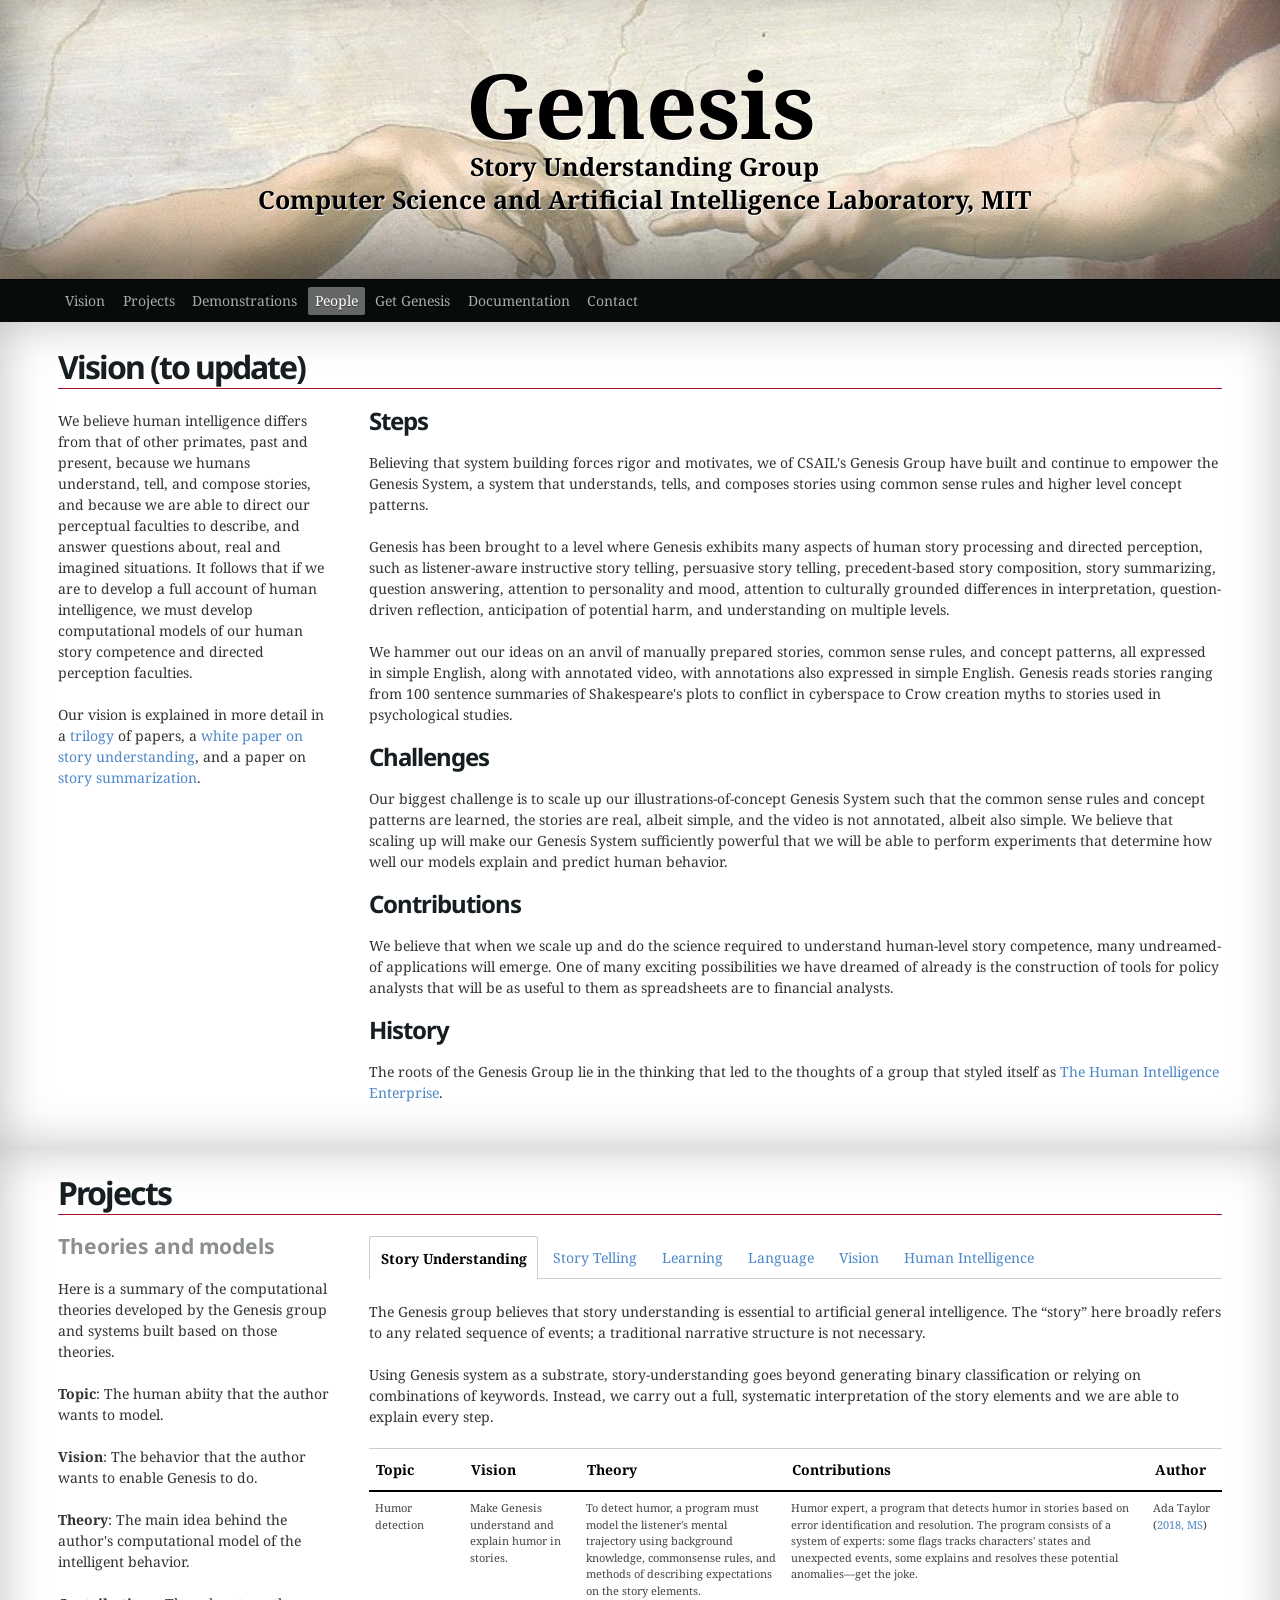
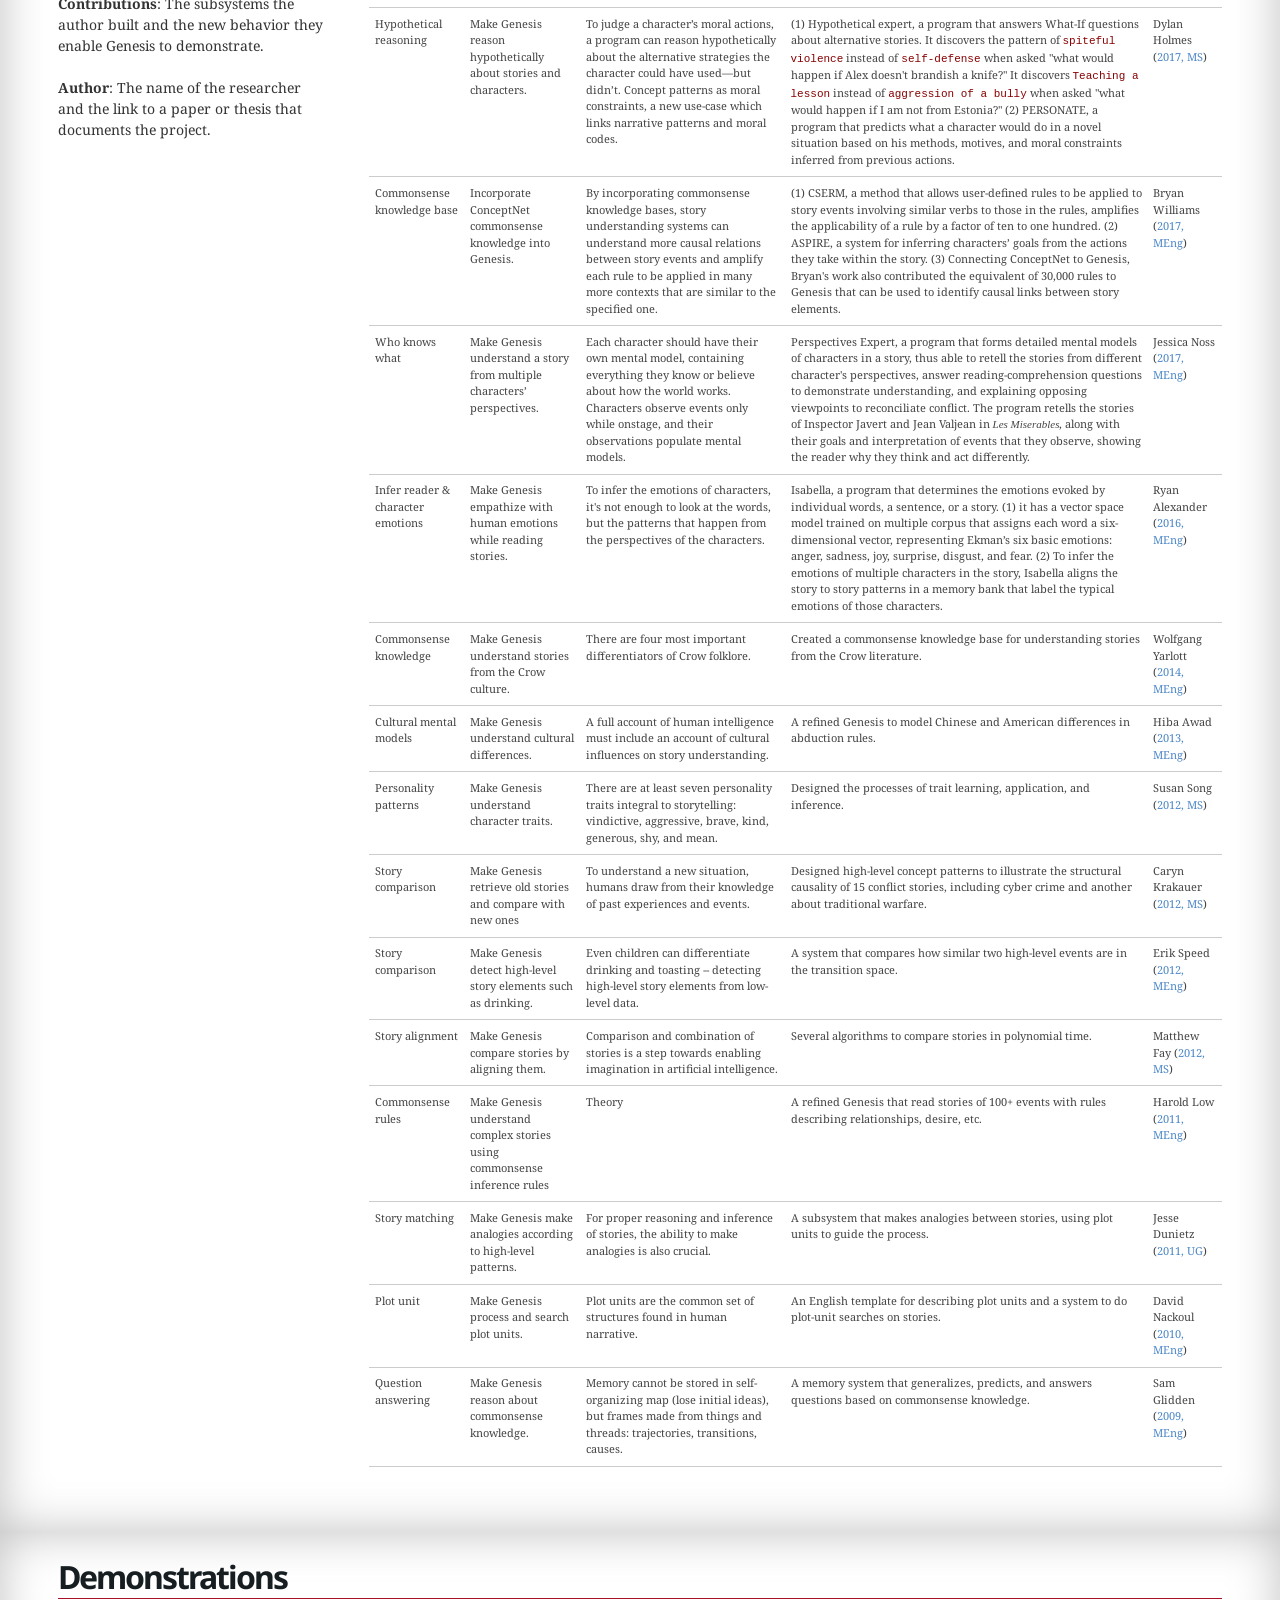
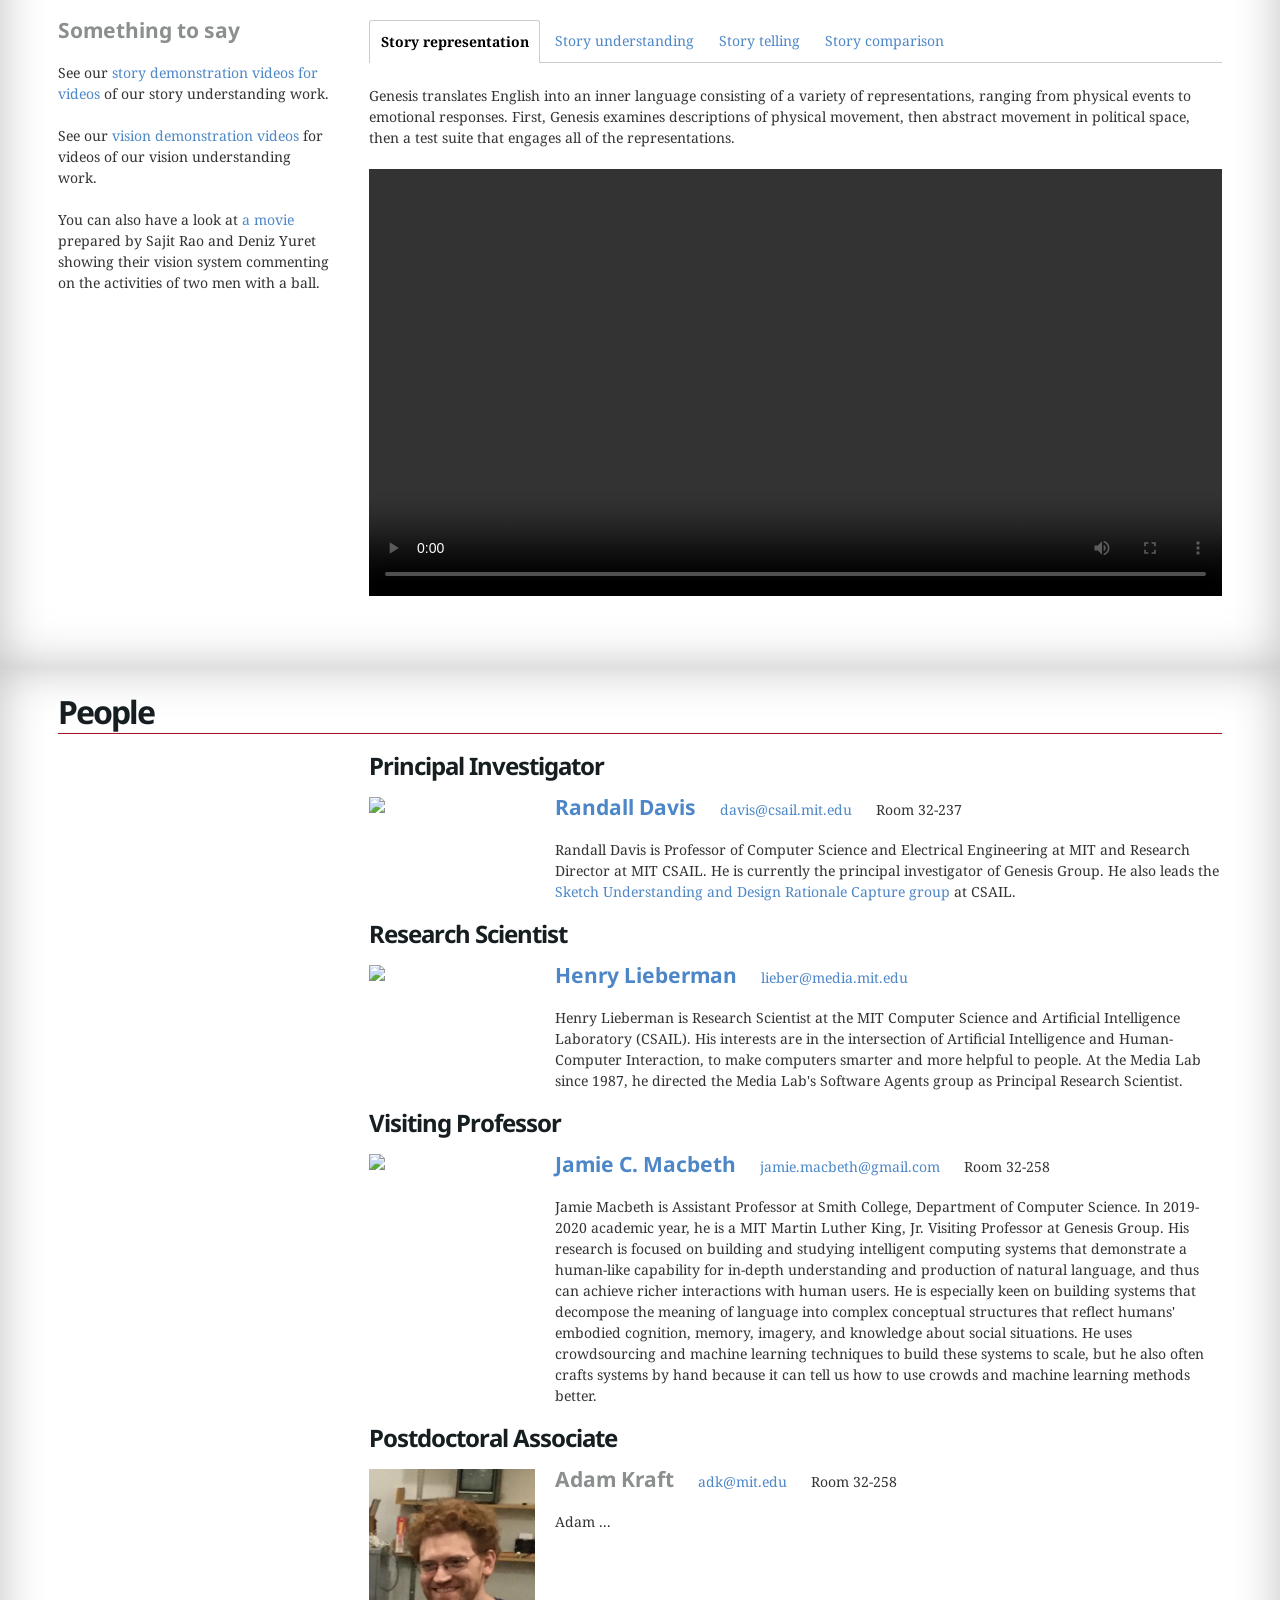
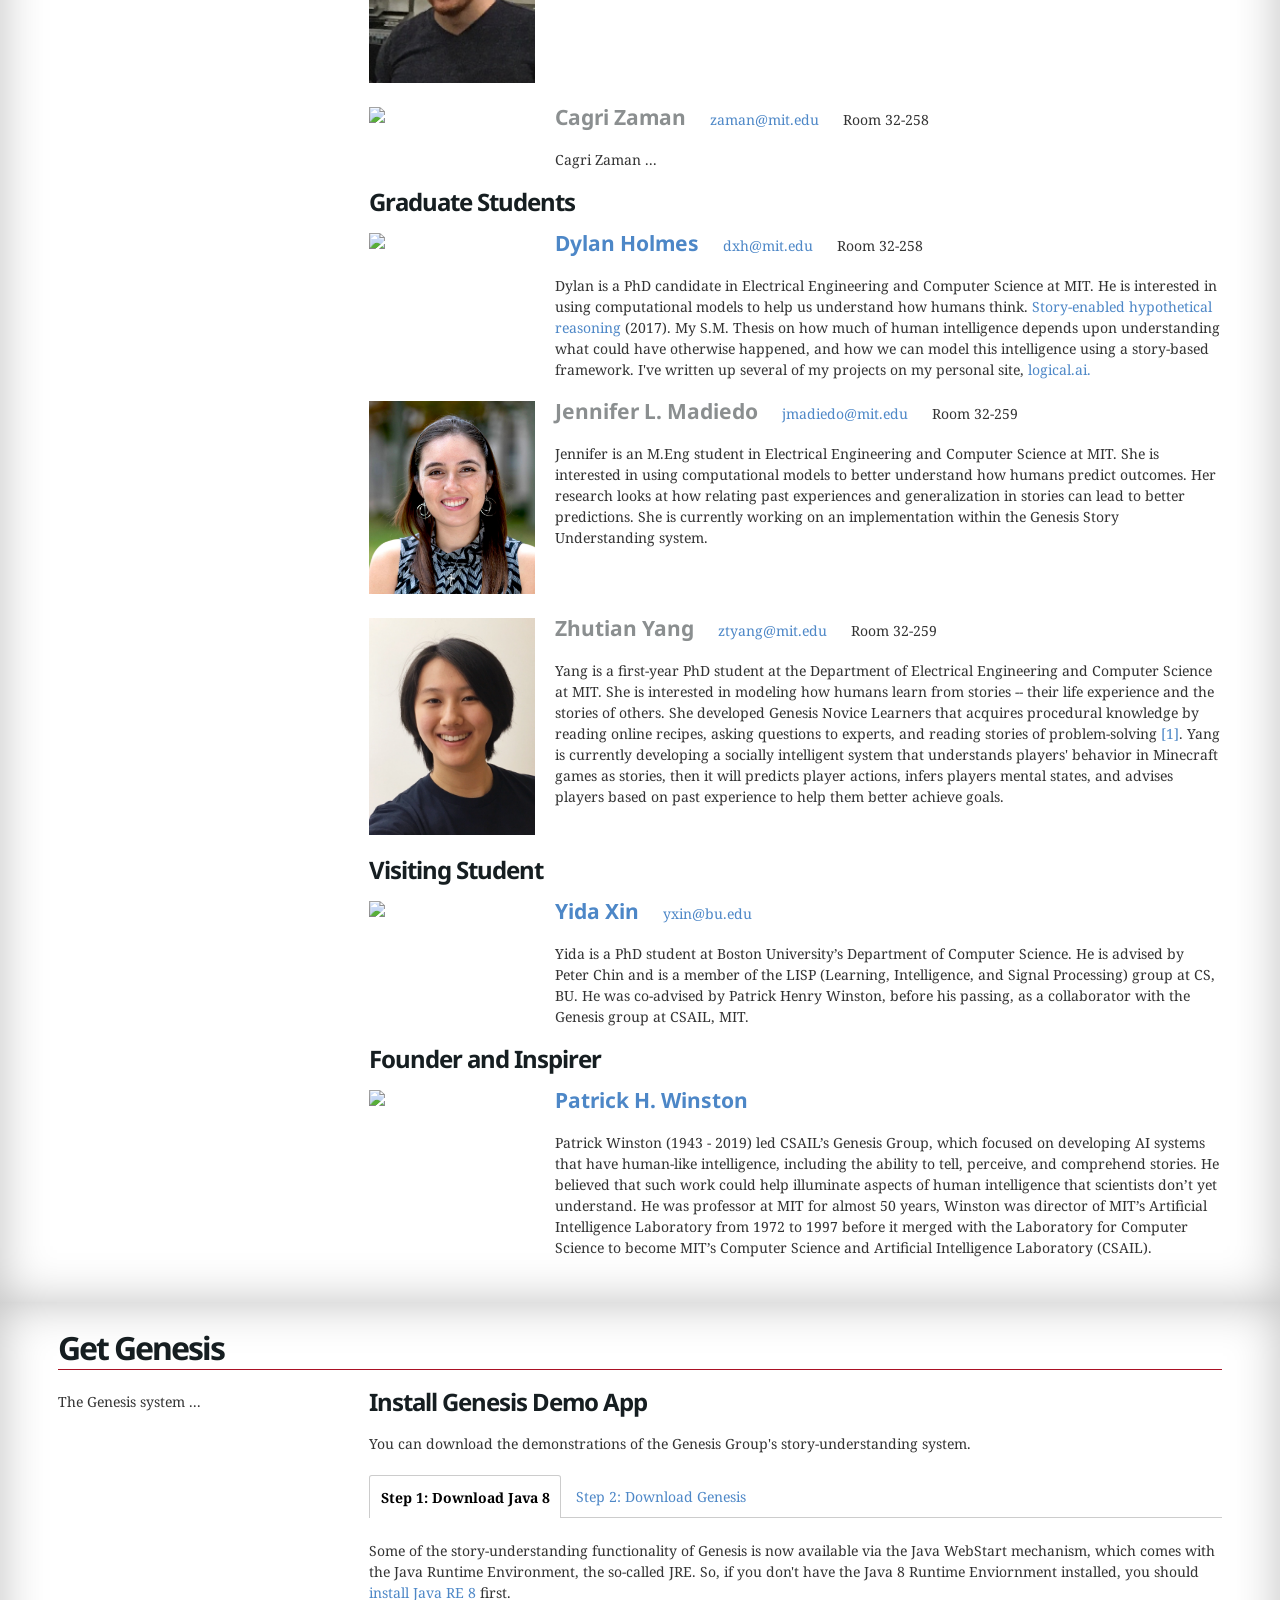
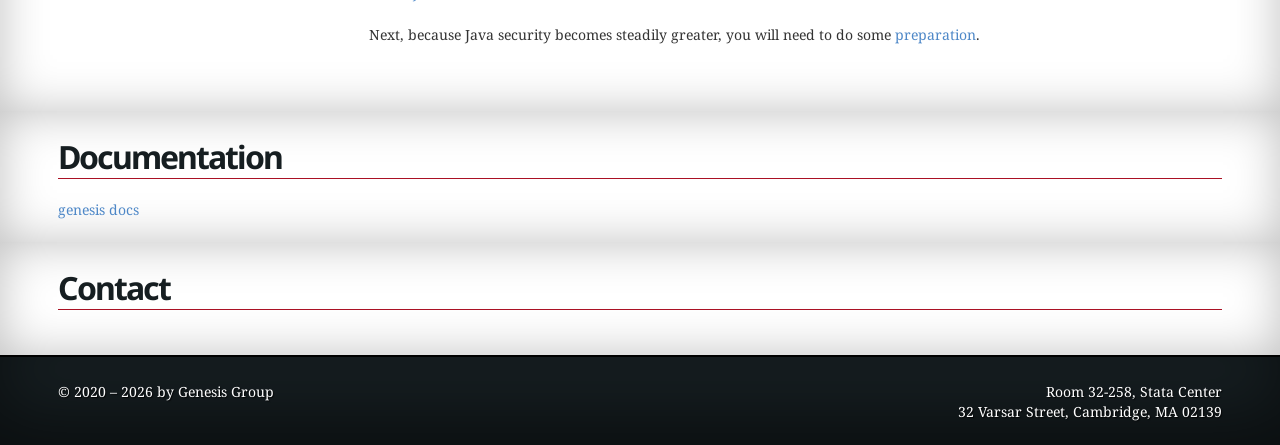
==== commit 92708d45: "updated photos" ====
--- a/index.html
+++ b/index.html
@@ -854,7 +854,7 @@
 
 						<div class="ym-grid ym-equalize">
 							<div class="ym-g20 ym-gl" style="padding-right: 20px;padding-bottom: 20px;">
-								<img src="./assets/images/Adam Davis Kraft.jpg"/>
+								<img src="./assets/images/Adam-Kraft.jpg"/>
 							</div>
 							<div class="ym-g80 ym-gr">
 								<h4 style="display: inline-block;">Adam Kraft</h4>
@@ -892,7 +892,7 @@
 
 						<div class="ym-grid ym-equalize">
 							<div class="ym-g20 ym-gl" style="padding-right: 20px;padding-bottom: 20px;">
-								<img src="./assets/images/Jennifer Madiedo.jpg"/>
+								<img src="./assets/images/Jennifer-Madiedo.jpg"/>
 							</div>
 							<div class="ym-g80 ym-gr" style="padding-left: 0px;">
 								<h4 style="display: inline-block;">Jennifer L. Madiedo</h4>
@@ -904,7 +904,7 @@
 
 						<div class="ym-grid ym-equalize">
 							<div class="ym-g20 ym-gl" style="padding-right: 20px;padding-bottom: 20px;">
-								<img src="./assets/images/Zhutian Yang.jpg"/>
+								<img src="./assets/images/Zhutian-Yang.jpg"/>
 							</div>
 							<div class="ym-g80 ym-gr" style="padding-left: 0px;">
 								<h4 style="display: inline-block;">Zhutian Yang</h4>
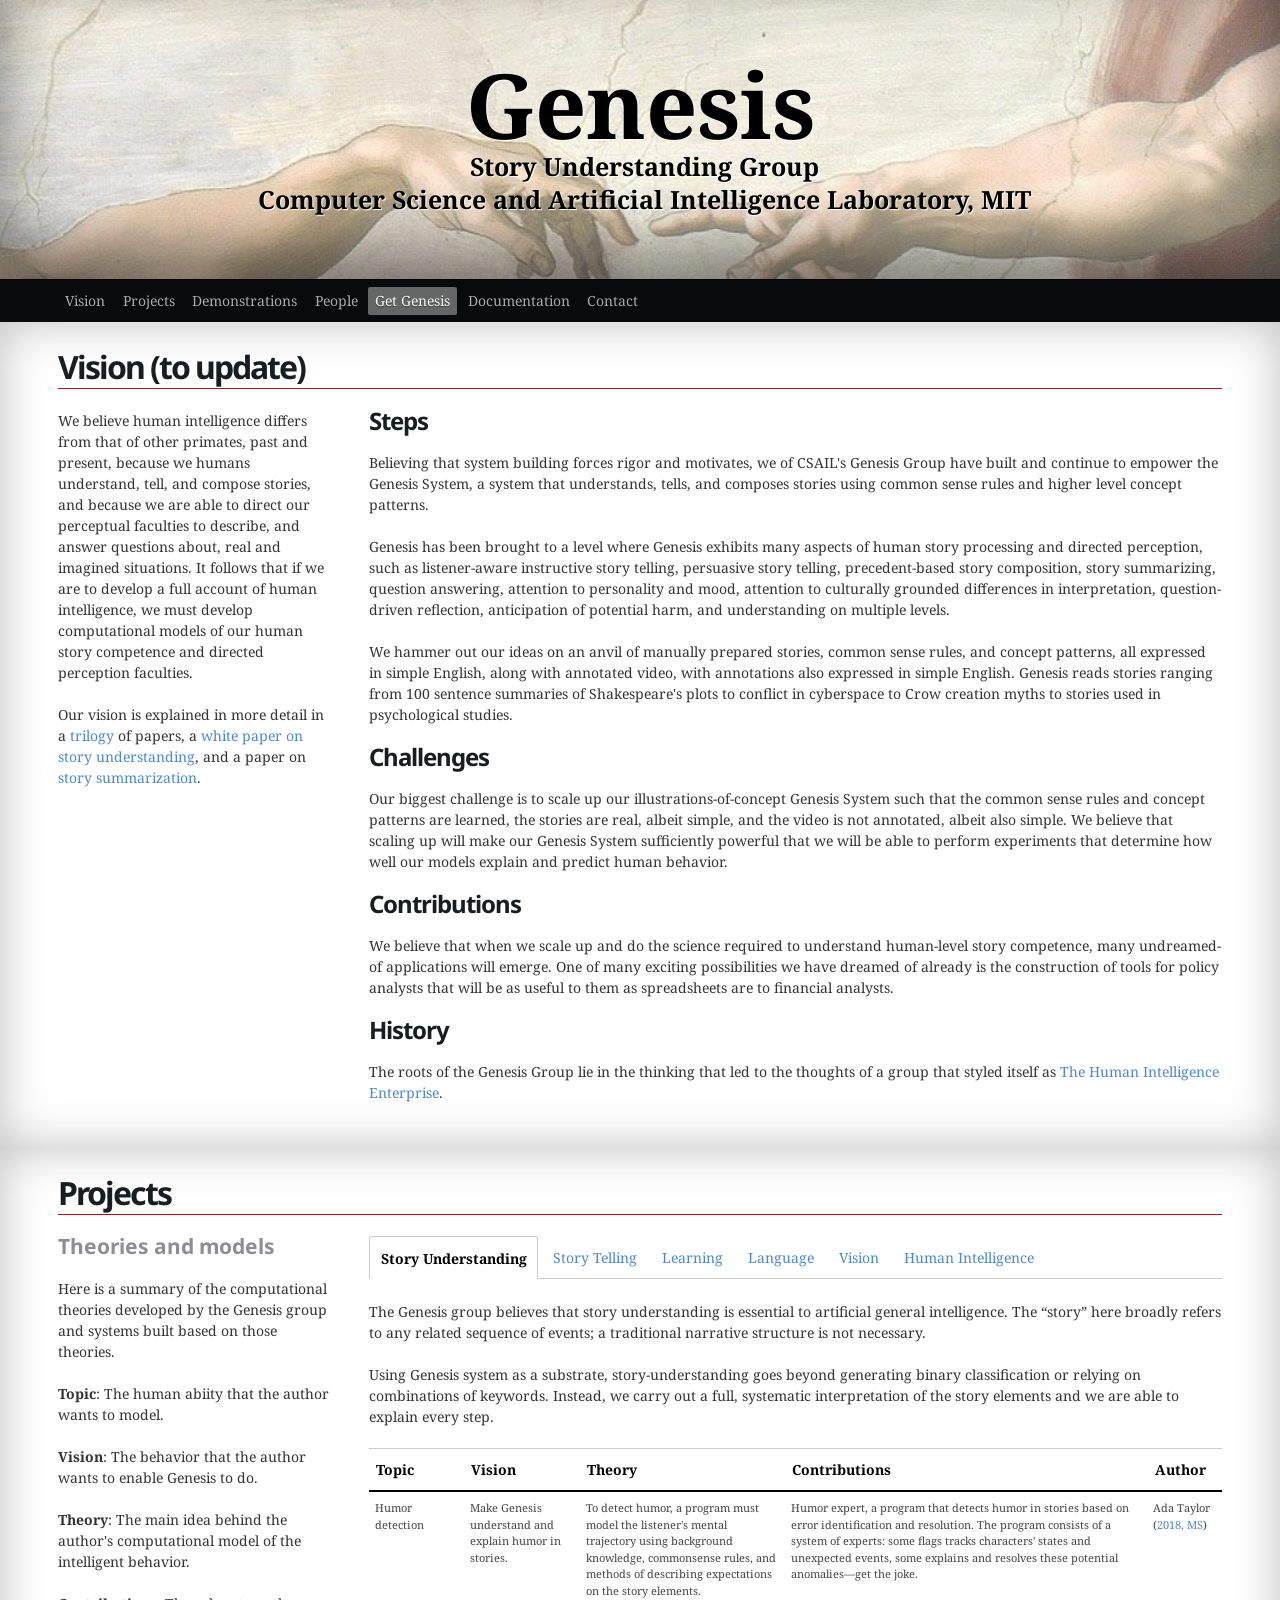
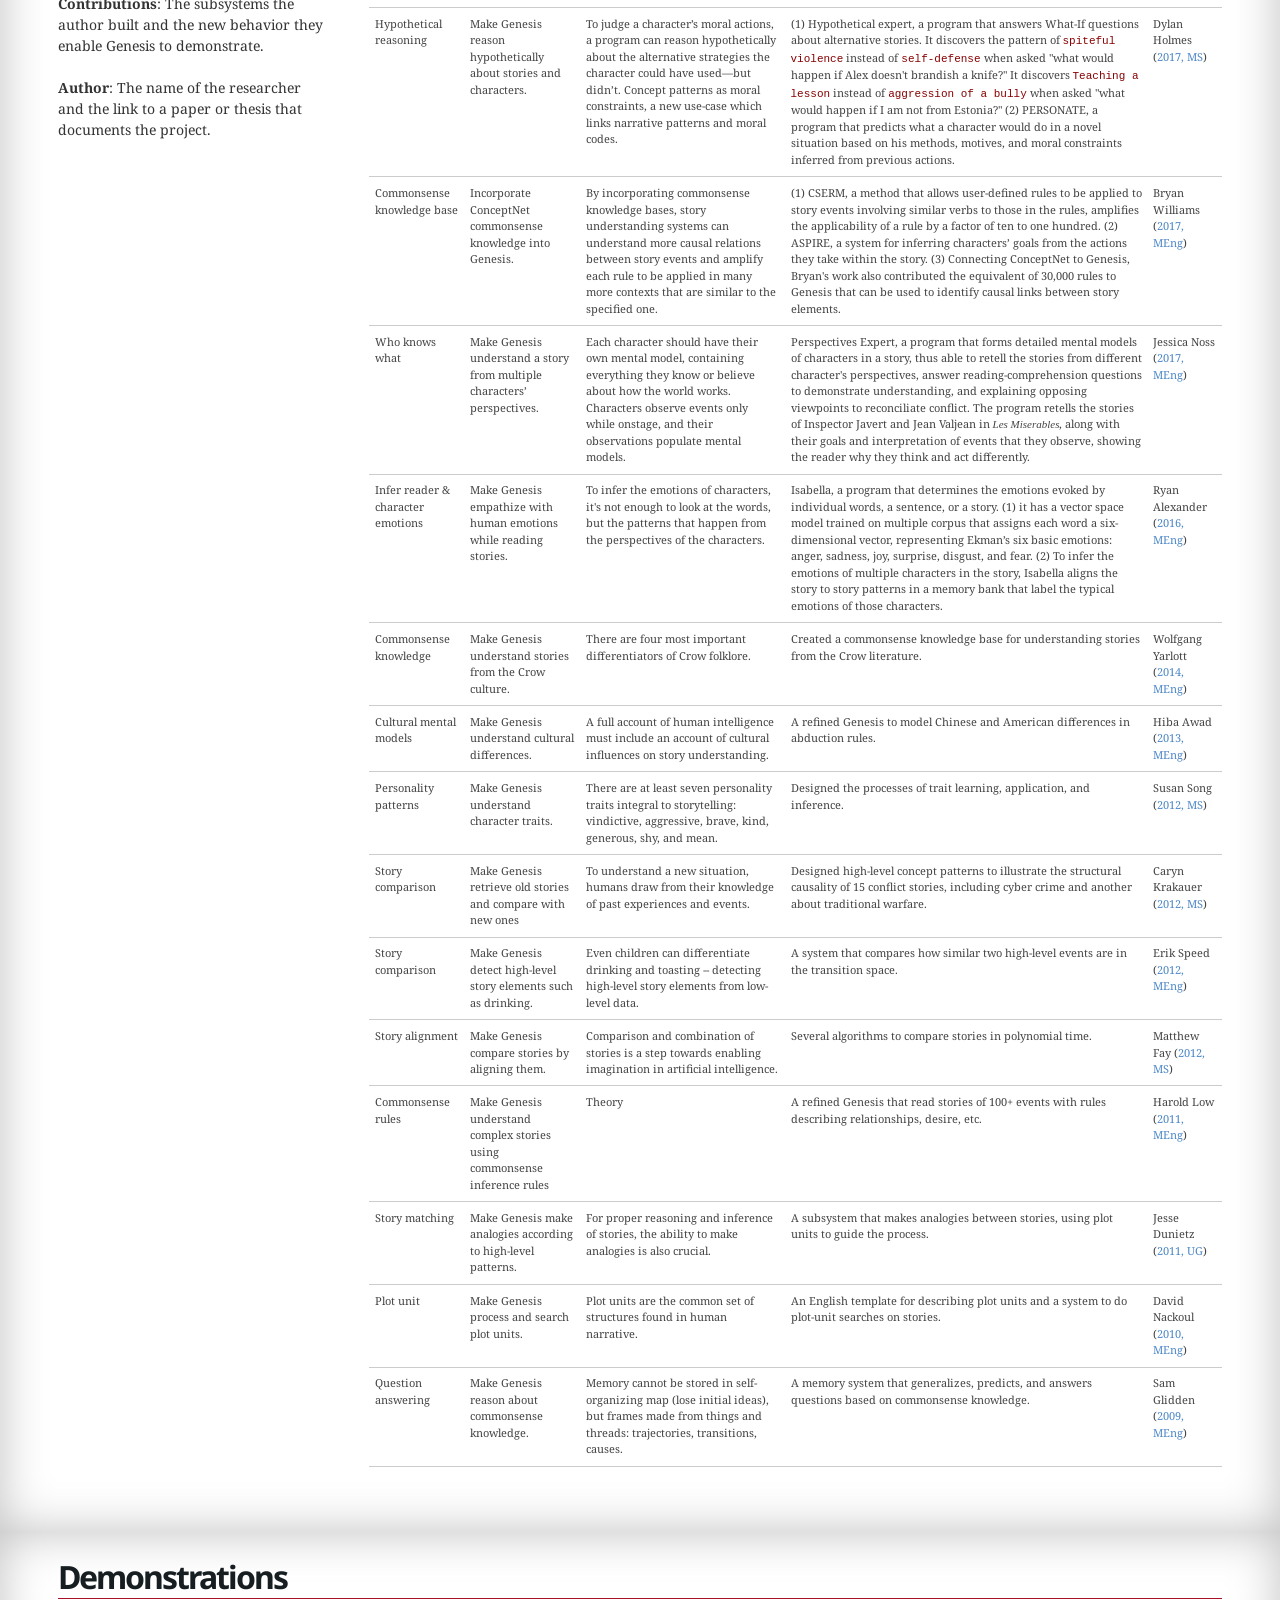
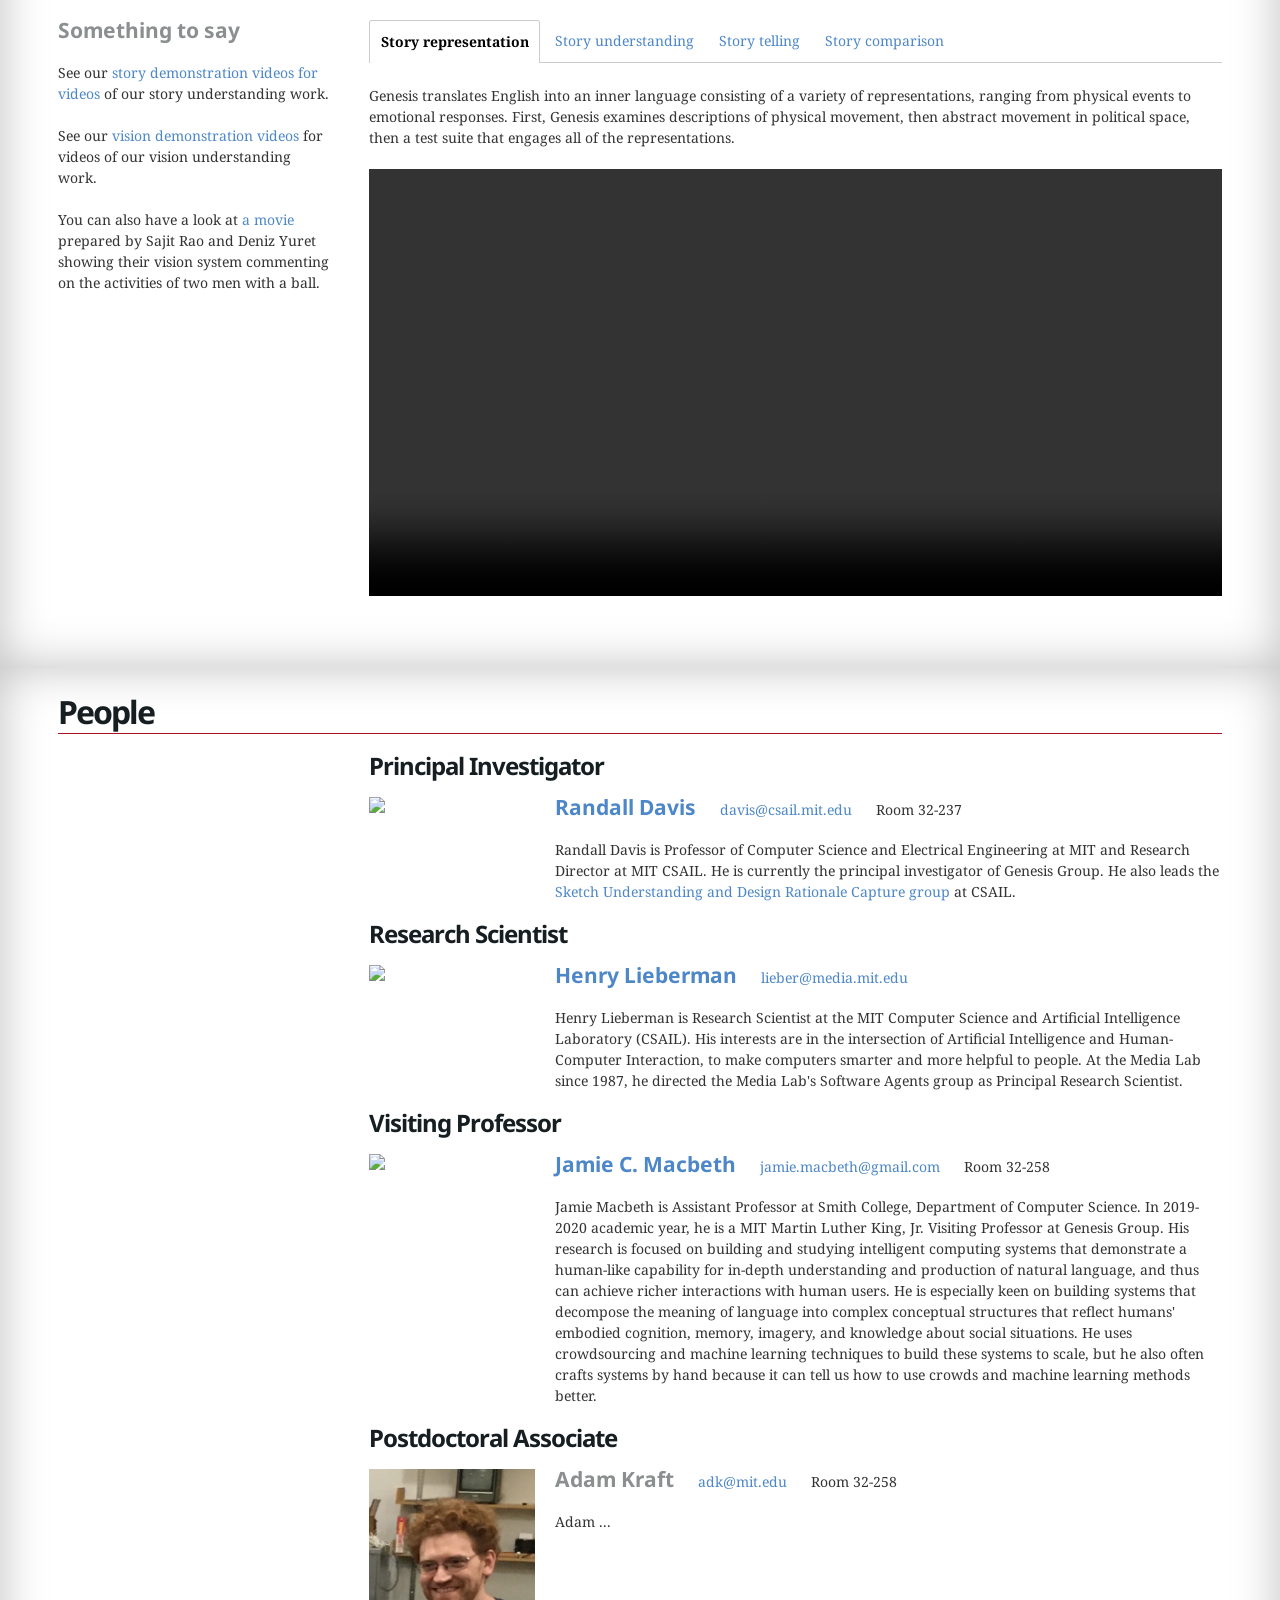
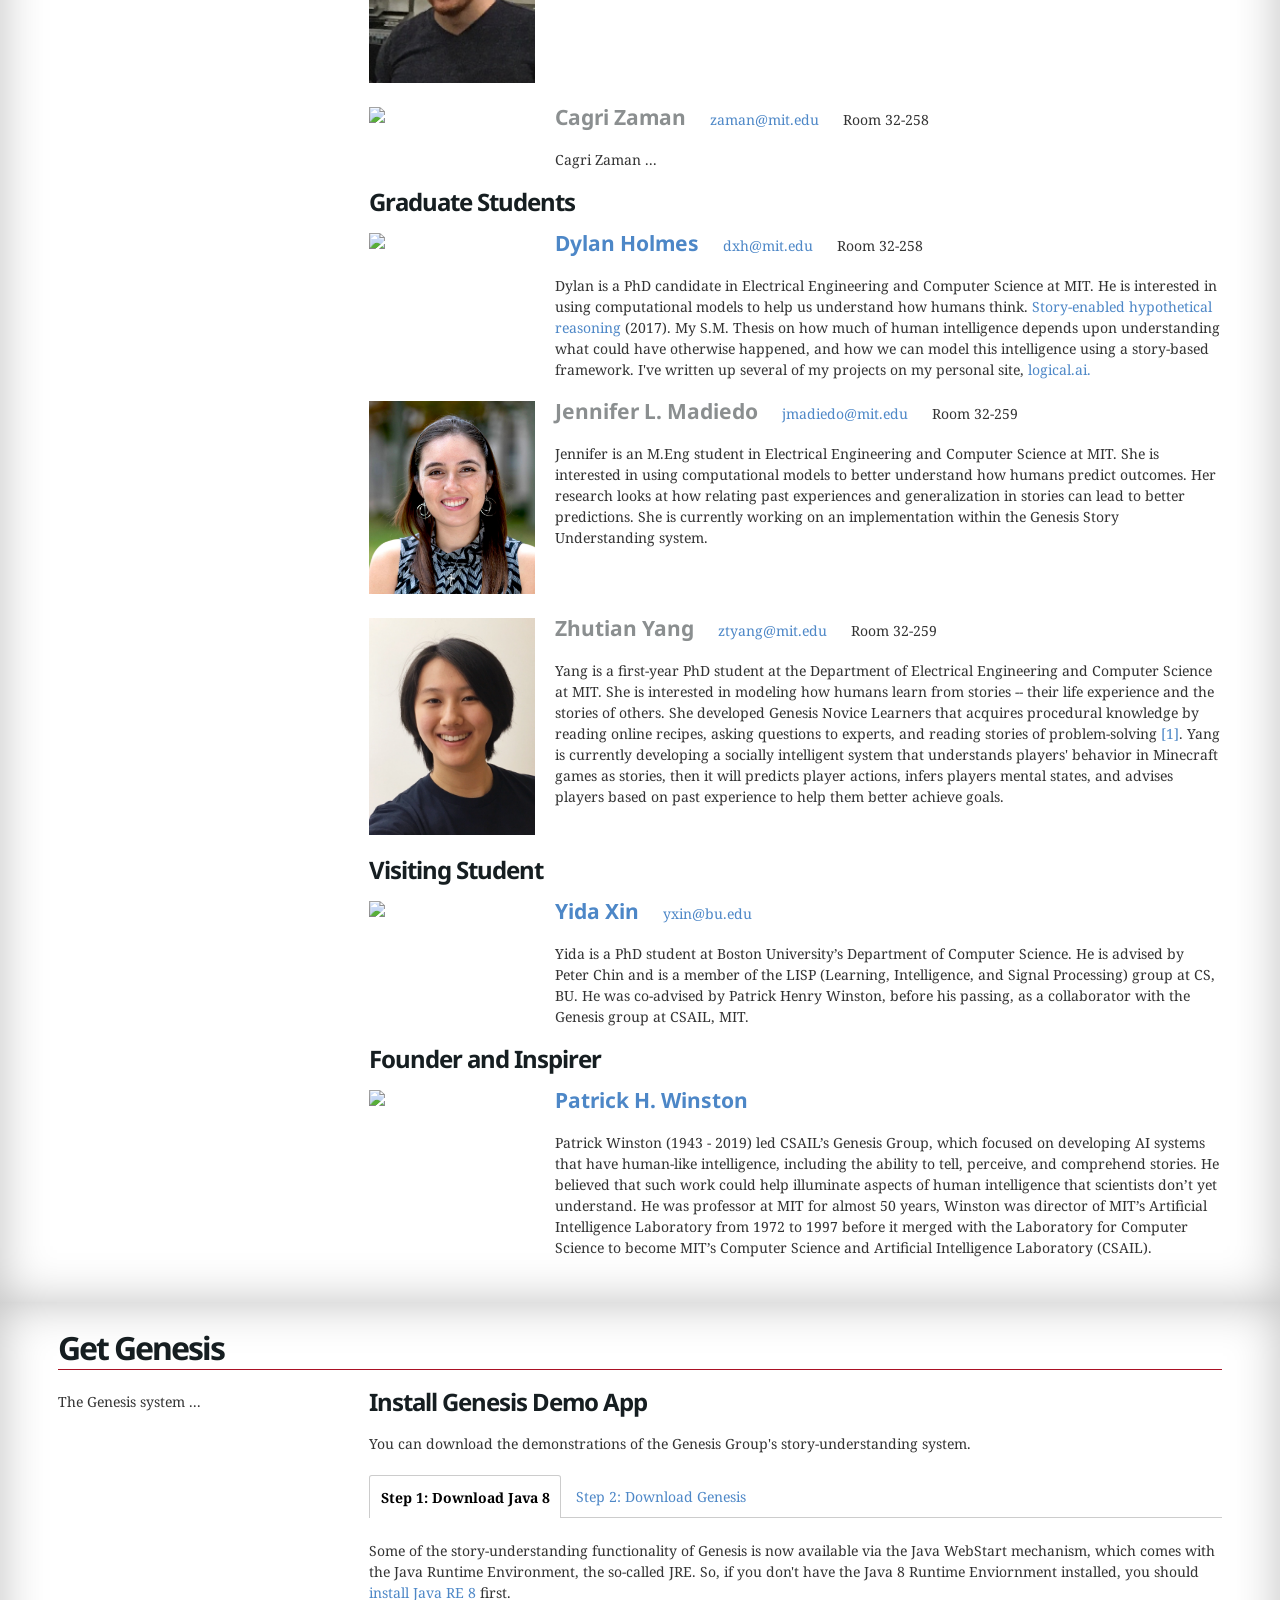
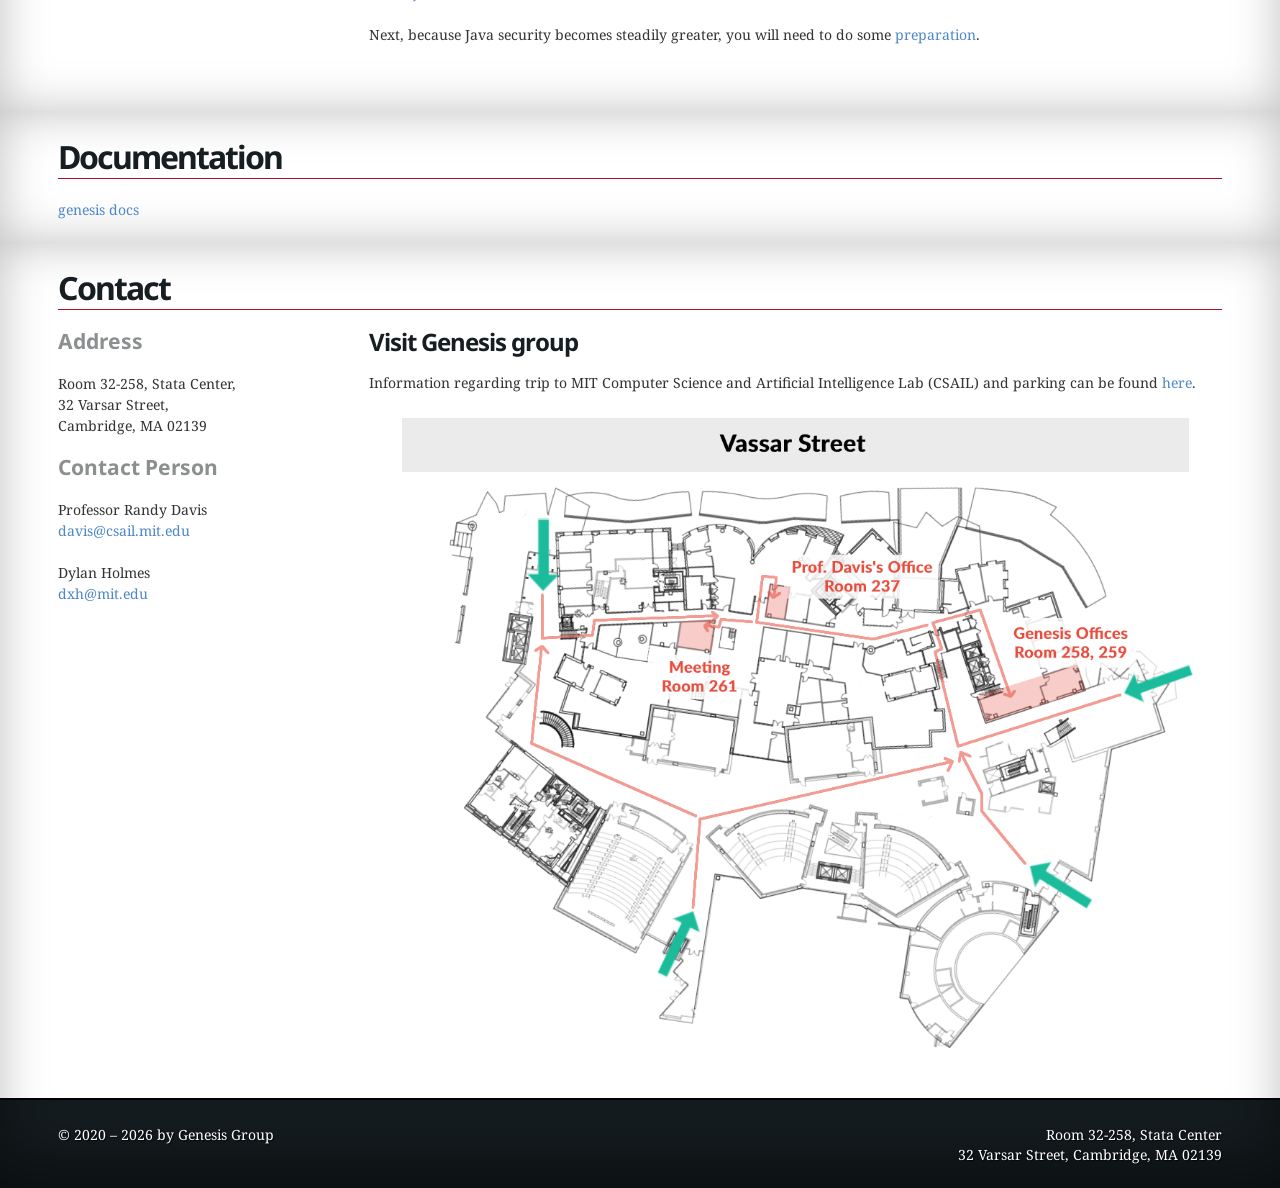
==== commit 42fd8fa5: "added contact section" ====
--- a/index.html
+++ b/index.html
@@ -1030,6 +1030,30 @@
 	<div class="ym-wrapper">
 		<div class="ym-wbox">
 			<h2 id="contact" tabindex="-1">Contact</h2>
+			<div class="ym-grid linearize-level-1">
+
+				<div class="ym-g25 ym-gl">
+					<div class="ym-gbox-left">
+						<h4>Address</h4>
+						<p>Room 32-258, Stata Center,
+							<br>32 Varsar Street,
+							<br>Cambridge, MA 02139</p>
+
+						<h4>Contact Person</h4>
+						<p>Professor Randy Davis
+							<br><a href="mailto:davis@csail.mit.edu">davis@csail.mit.edu</a></p>
+						<p>Dylan Holmes
+							<br><a href="mailto:dxh@mit.edu">dxh@mit.edu</a></p>
+					</div>
+		  	</div>
+
+				<div class="ym-g75 ym-gr">
+					<div class="ym-gbox-right">
+						<h3>Visit Genesis group</h3>
+						Information regarding trip to MIT Computer Science and Artificial Intelligence Lab (CSAIL) and parking can be found <a href="https://www.csail.mit.edu/about/visit-csail">here</a>.
+						<img src="./assets/images/stata-floor-plan-to-genesis.png"/>
+					</div>
+				</div>
 		</div>
 	</div>
 </div>
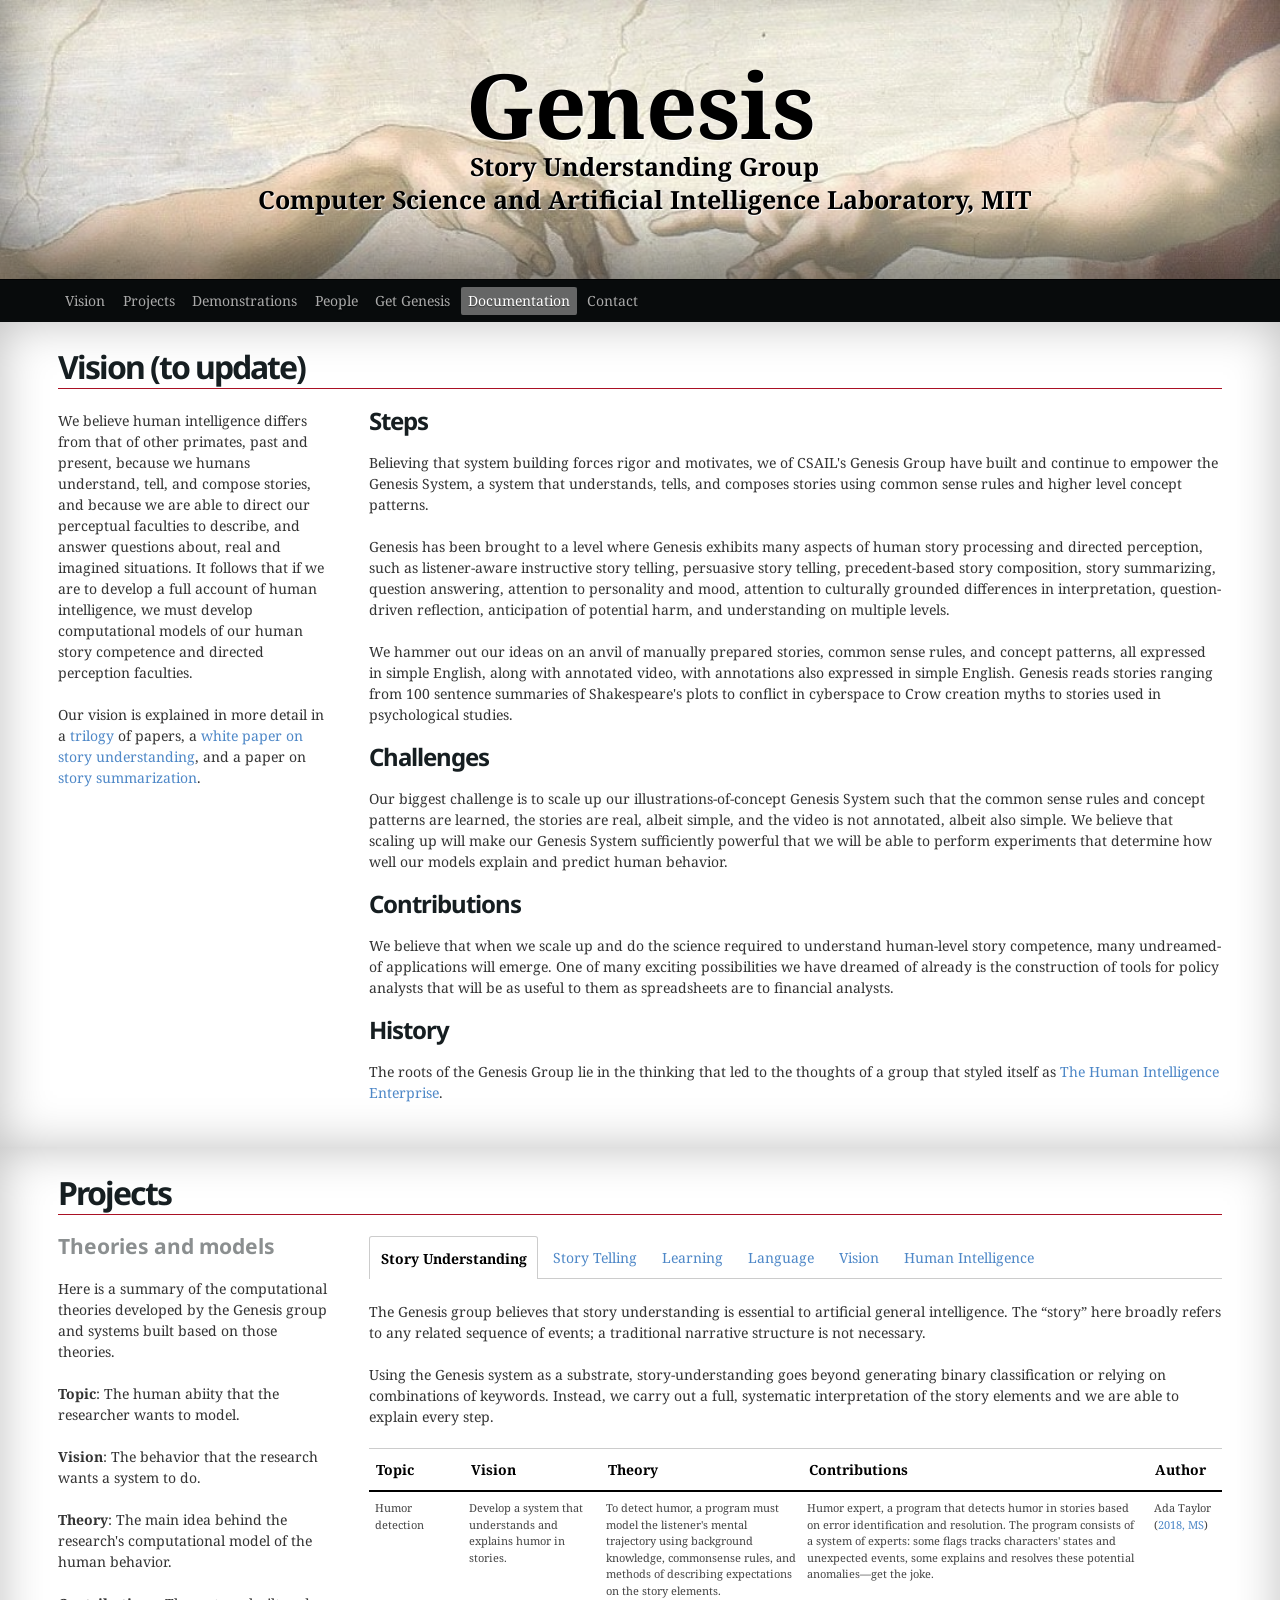
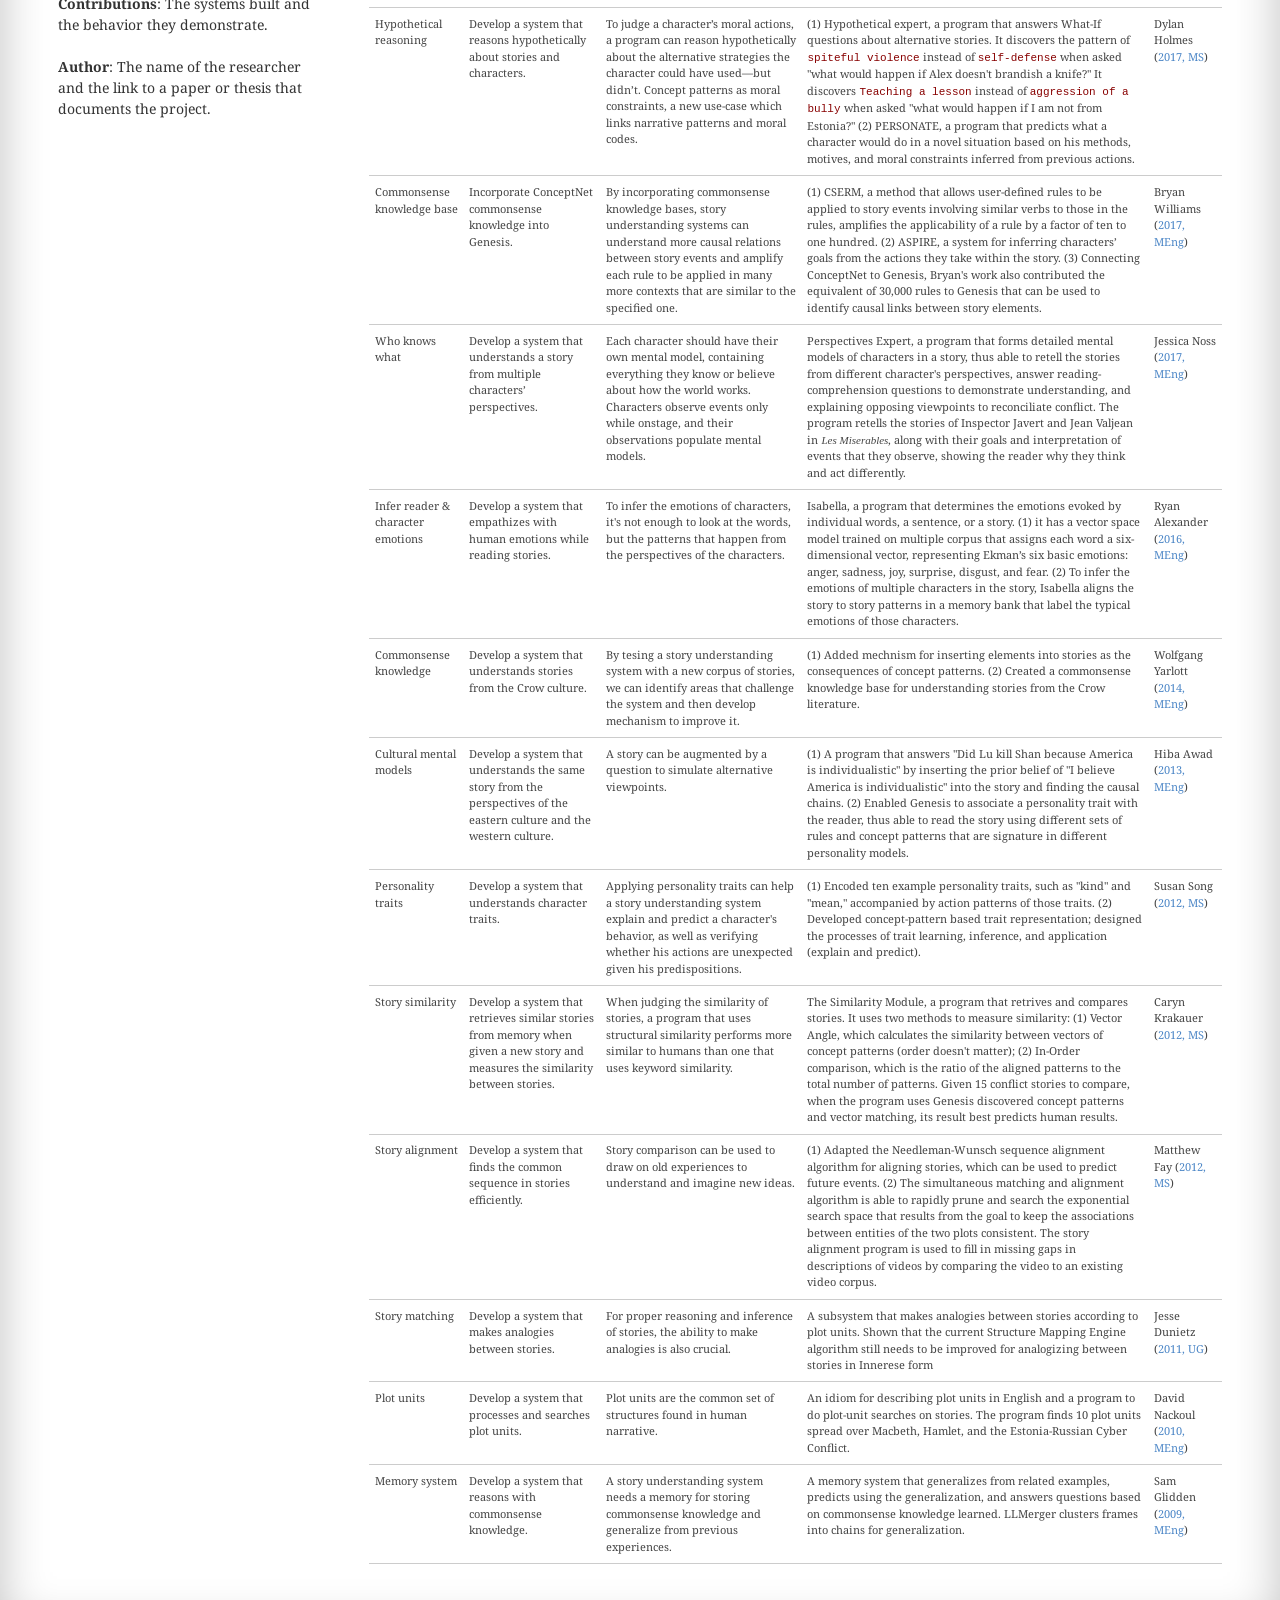
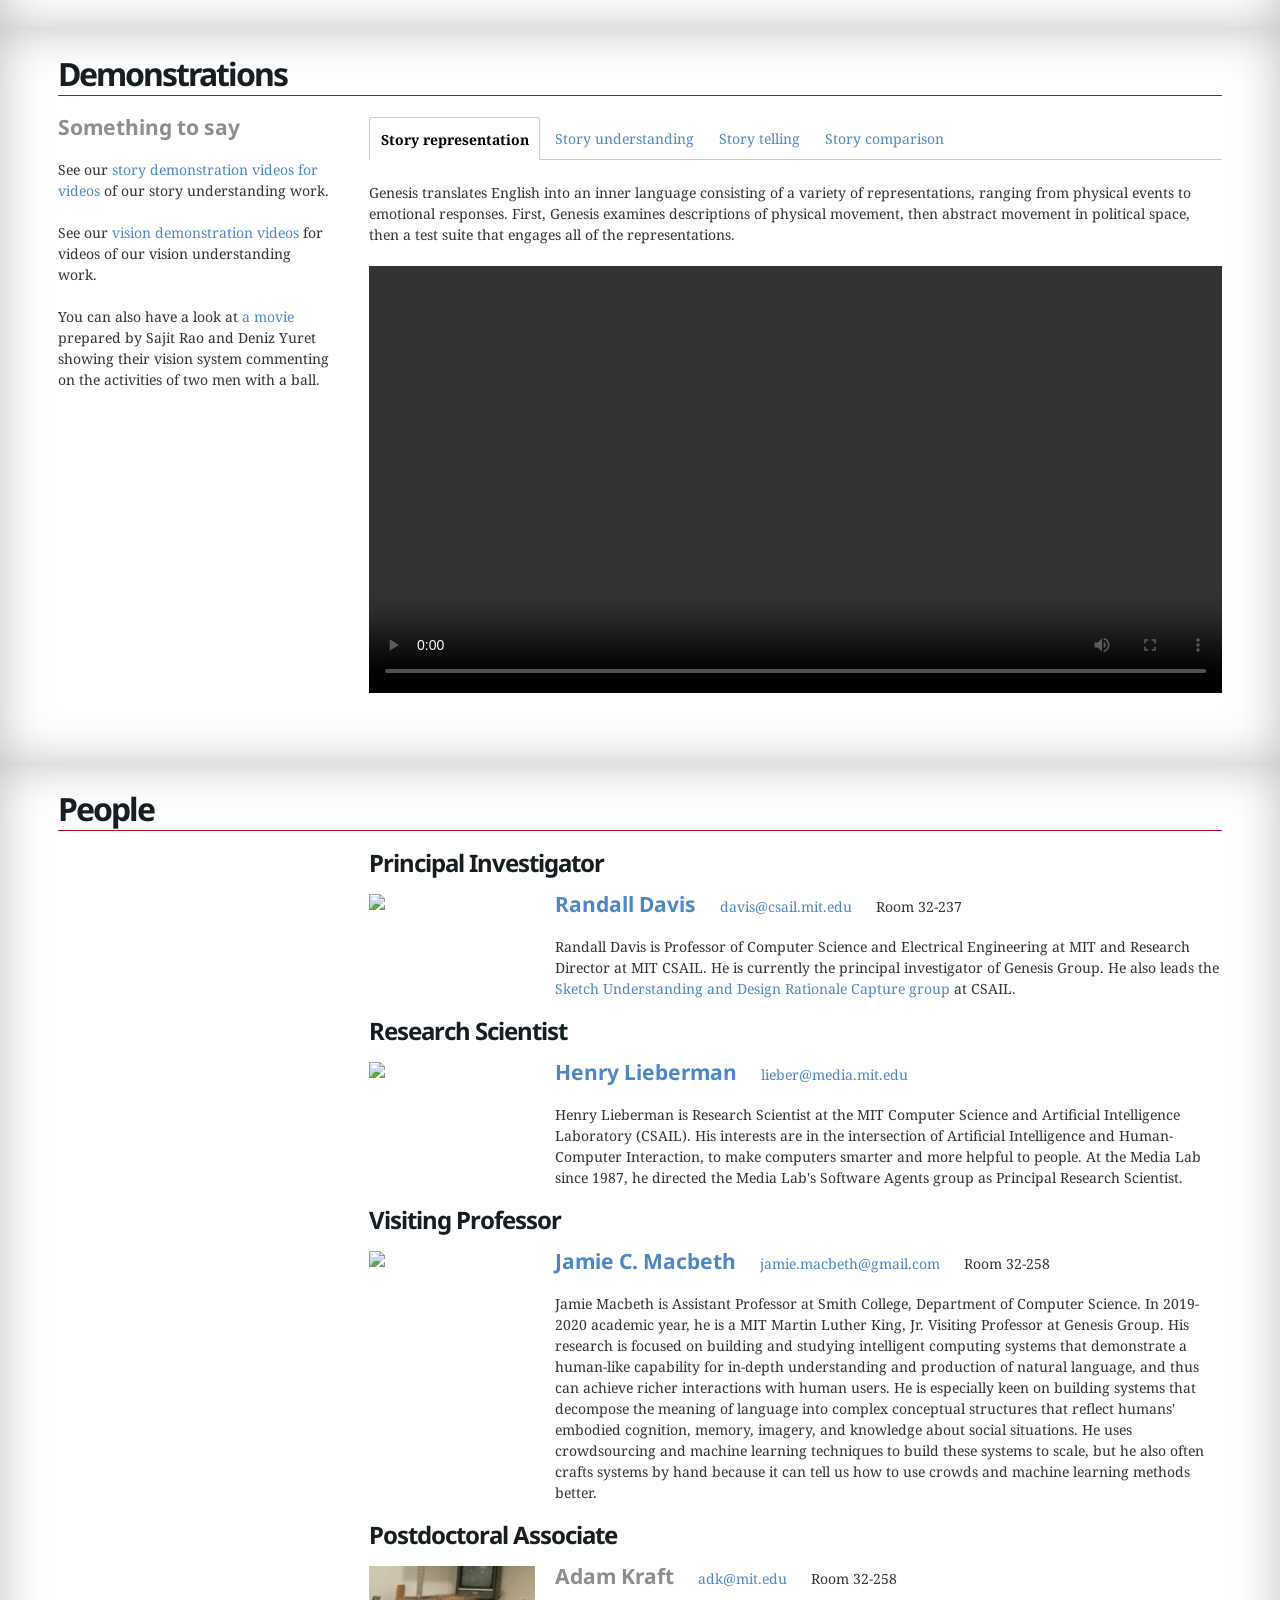
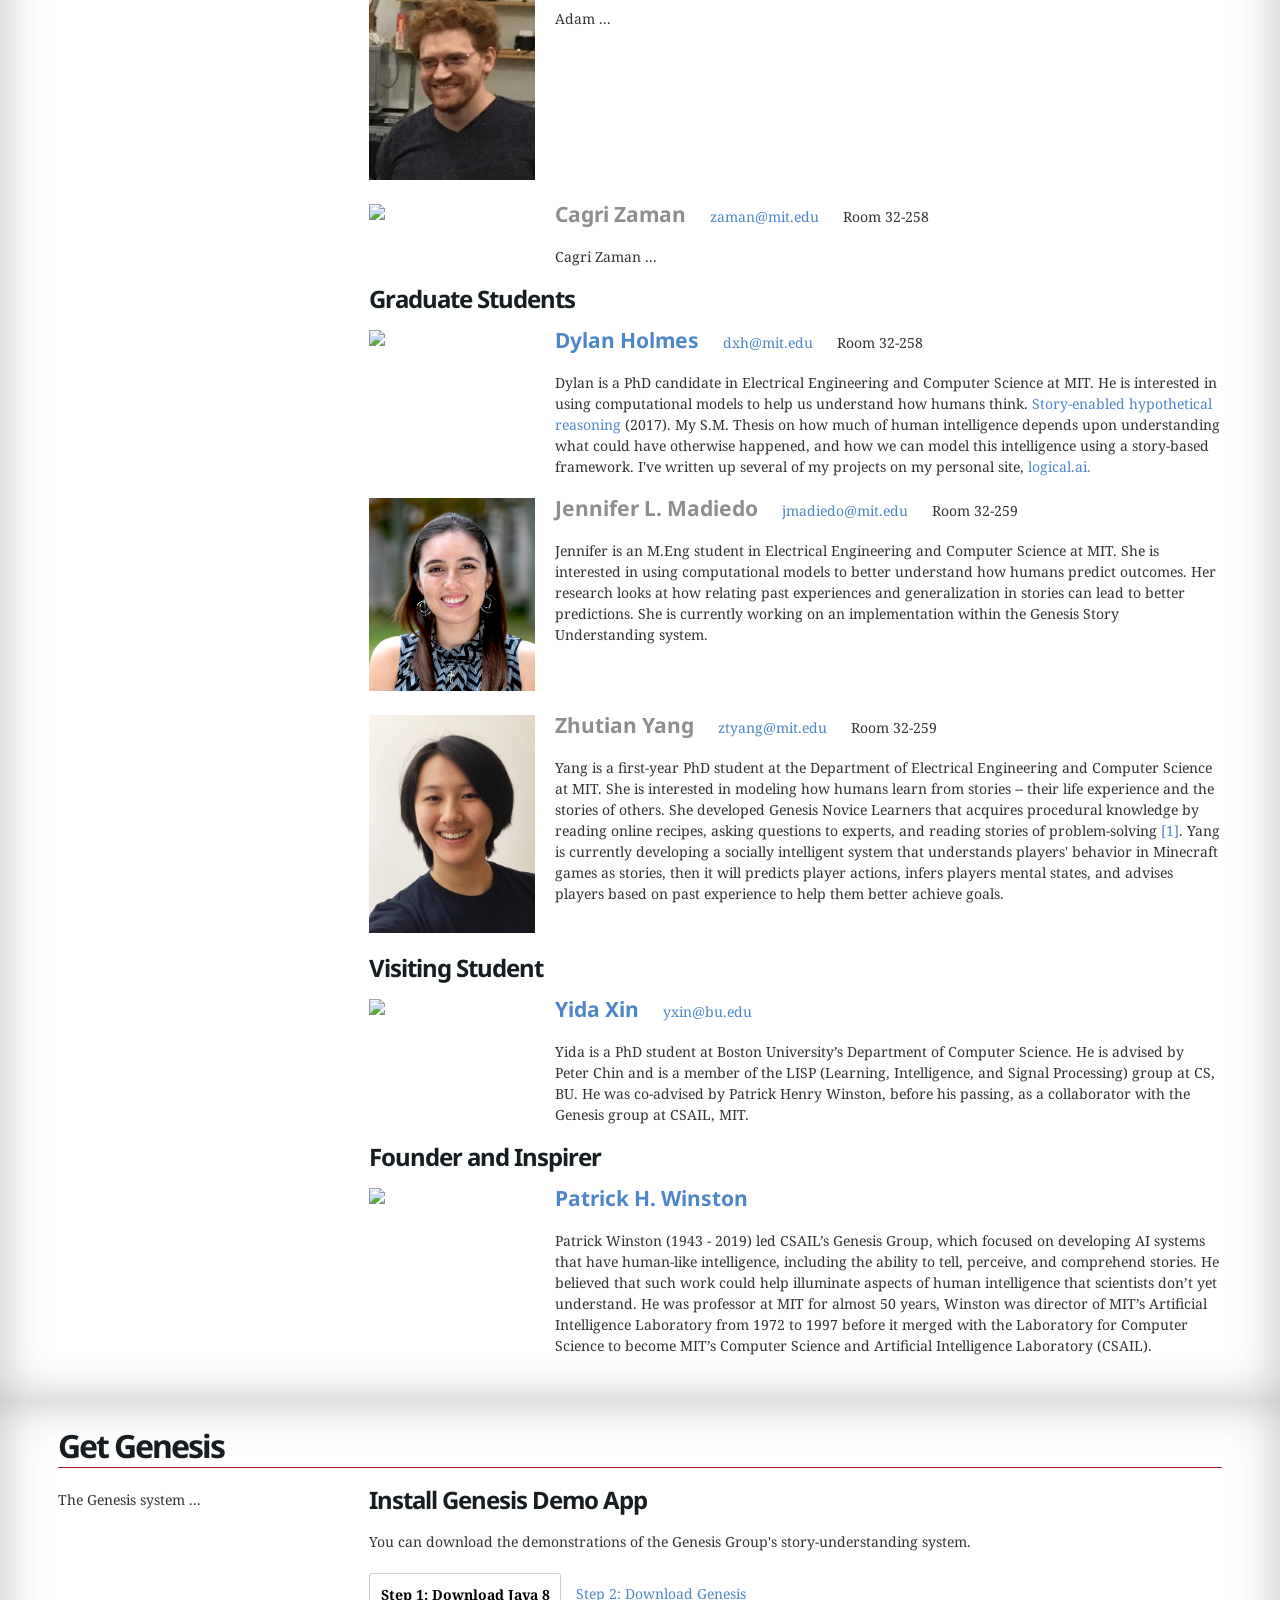
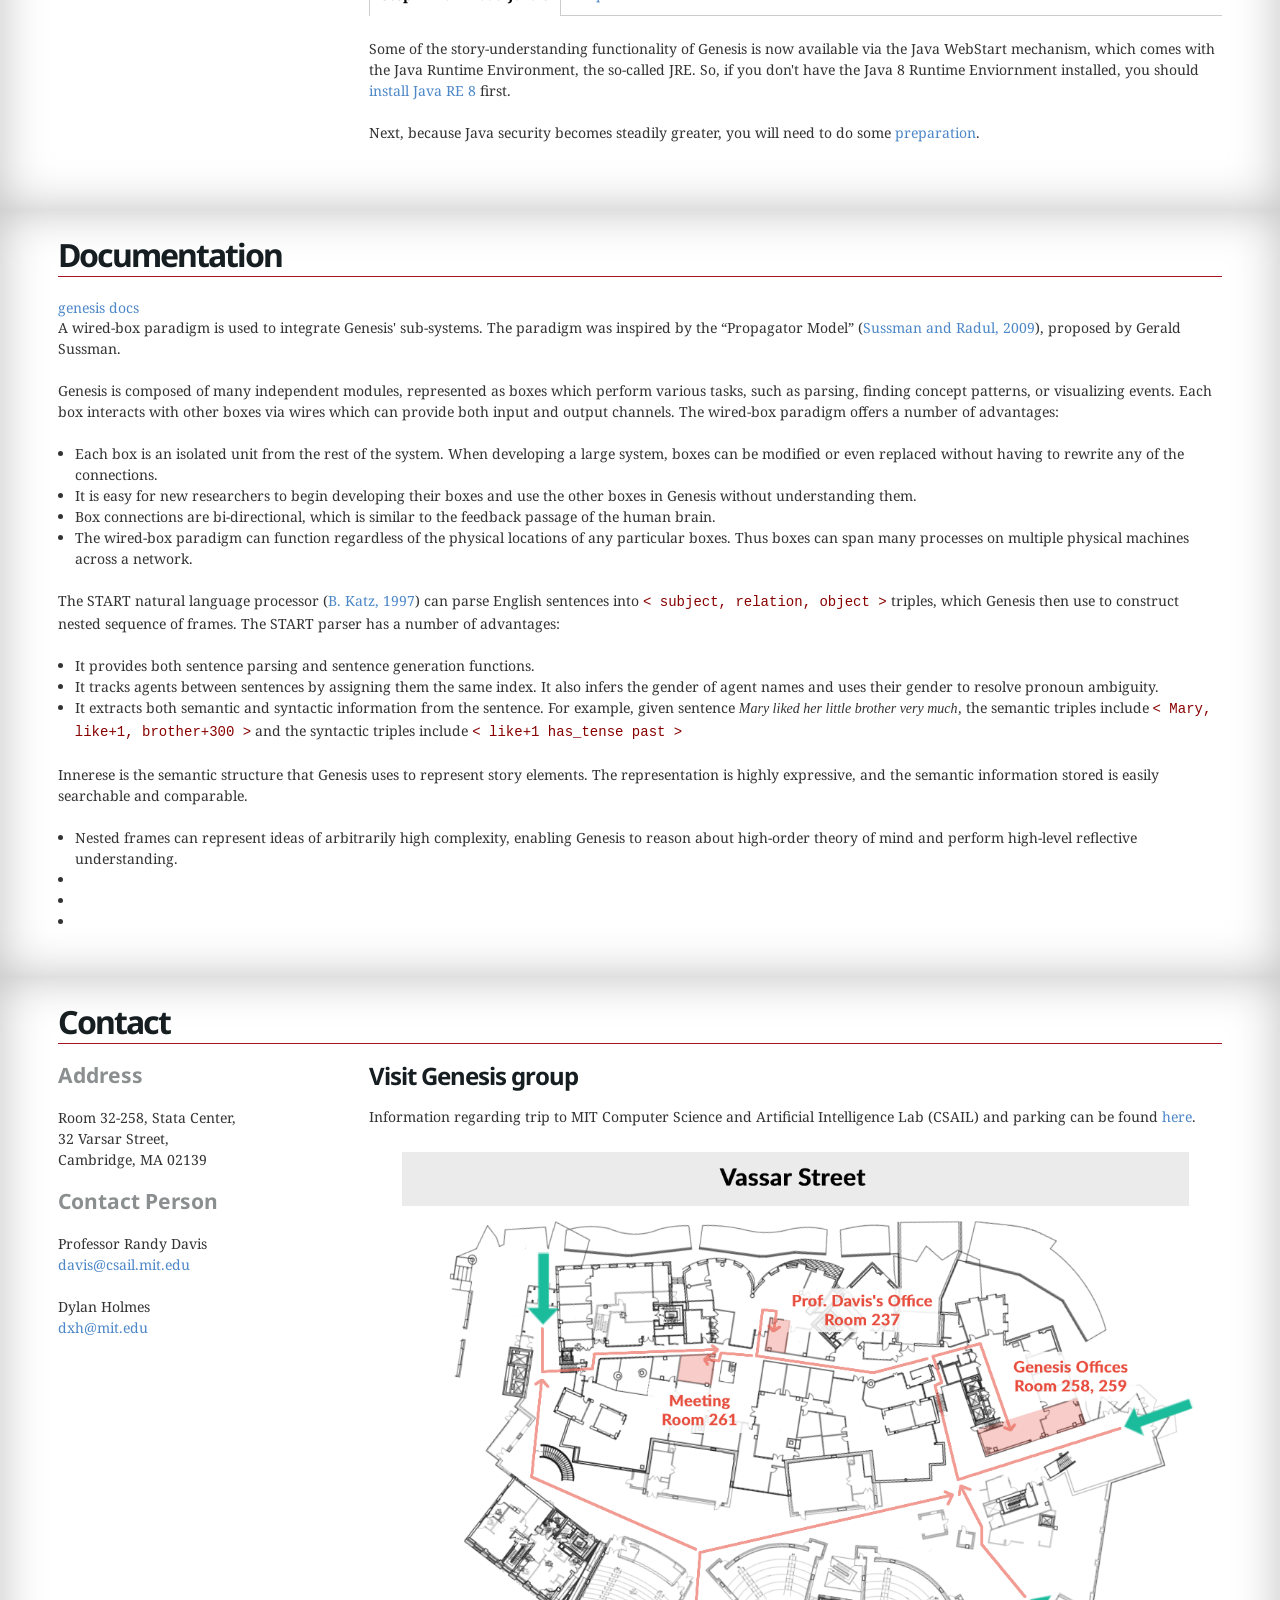
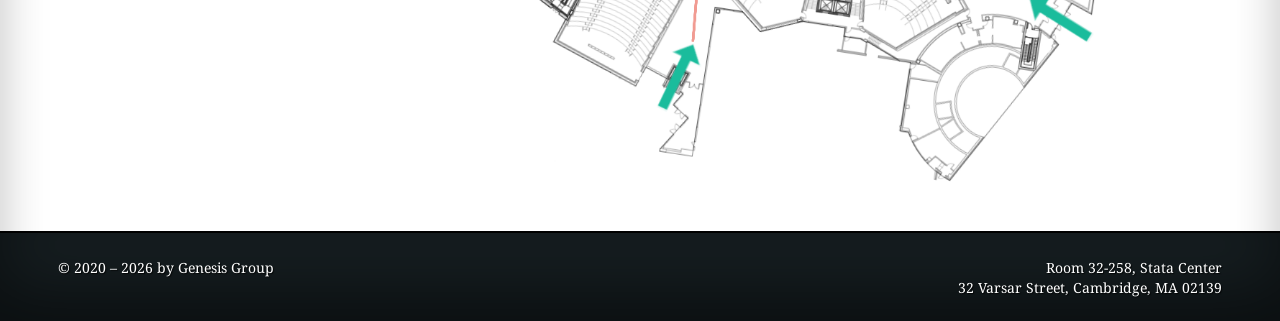
==== commit cd9c5345: "finished projects" ====
--- a/index.html
+++ b/index.html
@@ -205,10 +205,10 @@
 					<div class="ym-gbox-left">
 						<h4>Theories and models</h4>
 						<p>Here is a summary of the computational theories developed by the Genesis group and systems built based on those theories.</p>
-						<p><b>Topic</b>: The human abiity that the author wants to model.</p>
-						<p><b>Vision</b>: The behavior that the author wants to enable Genesis to do.</p>
-						<p><b>Theory</b>: The main idea behind the author's computational model of the intelligent behavior.</p>
-						<p><b>Contributions</b>: The subsystems the author built and the new behavior they enable Genesis to demonstrate. </p>
+						<p><b>Topic</b>: The human abiity that the researcher wants to model.</p>
+						<p><b>Vision</b>: The behavior that the research wants a system to do.</p>
+						<p><b>Theory</b>: The main idea behind the research's computational model of the human behavior.</p>
+						<p><b>Contributions</b>: The systems built and the behavior they demonstrate. </p>
 						<p><b>Author</b>: The name of the researcher and the link to a paper or thesis that documents the project.</p>
 					</div>
 		  	</div>
@@ -221,7 +221,7 @@
 							<h5>Story Understanding</h5>
 							<div class="tab-content">
 								<p> The Genesis group believes that story understanding is essential to artificial general intelligence. The “story” here broadly refers to any related sequence of events; a traditional narrative structure is not necessary.</p>
-								<p> Using Genesis system as a substrate, story-understanding goes beyond generating binary classification or relying on combinations of keywords. Instead, we carry out a full, systematic interpretation of the story elements and we are able to explain every step. </p>
+								<p> Using the Genesis system as a substrate, story-understanding goes beyond generating binary classification or relying on combinations of keywords. Instead, we carry out a full, systematic interpretation of the story elements and we are able to explain every step. </p>
 								<table>
 									<thead>
 										<tr>
@@ -236,20 +236,20 @@
 										<!-- <tr>
 											<td>Hypothetical reasoning</td>
 											<td>Understanding hypothetical reasoning involve thinking about possibilities, impossibilities, and constraints.</td>
-											<td>Make Genesis reason hypothetically.</td>
+											<td>Develop a system that reasons hypothetically.</td>
 											<td>A story-enabled hypothetical reasoning system for judging and predicting human actions based on the personality of characters</td>
 											<td>Caroline Aronoff (<a href="http://groups.csail.mit.edu/genesis/papers/2018%20caroline%20aronoff.pdf">2018, MS</a>)</td>
 										</tr> -->
 										<tr>
 											<td>Humor detection</td>
-											<td>Make Genesis understand and explain humor in stories.</td>
+											<td>Develop a system that understands and explains humor in stories.</td>
 											<td>To detect humor, a program must model the listener's mental trajectory using background knowledge, commonsense rules, and methods of describing expectations on the story elements.</td>
 											<td>Humor expert, a program that detects humor in stories based on error identification and resolution. The program consists of a system of experts: some flags tracks characters' states and unexpected events, some explains and resolves these potential anomalies—get the joke.</td>
 											<td>Ada Taylor (<a href="https://groups.csail.mit.edu/genesis/papers/2018%20ada%20taylor.pdf">2018, MS</a>)</td>
 										</tr>
 										<tr>
 											<td>Hypothetical reasoning</td>
-											<td>Make Genesis reason hypothetically about stories and characters.</td>
+											<td>Develop a system that reasons hypothetically about stories and characters.</td>
 											<td>To judge a character’s moral actions, a program can reason hypothetically about the alternative strategies the character could have used—but didn’t. Concept patterns as moral constraints, a new use-case which links narrative patterns and moral codes.</td>
 											<td>(1) Hypothetical expert, a program that answers What-If questions about alternative stories. It discovers the pattern of <code>spiteful violence</code> instead of <code>self-defense</code> when asked "what would happen if Alex doesn't brandish a knife?" It discovers <code>Teaching a lesson</code> instead of <code>aggression of a bully</code> when asked "what would happen if I am not from Estonia?" (2) PERSONATE, a program that predicts what a character would do in a novel situation based on his methods, motives, and moral constraints inferred from previous actions. </td>
 											<td>Dylan Holmes (<a href="http://groups.csail.mit.edu/genesis/papers/2017%20Dylan%20Holmes.pdf">2017, MS</a>)</td>
@@ -263,88 +263,145 @@
 										</tr>
 										<tr>
 											<td>Who knows what</td>
-											<td>Make Genesis understand a story from multiple characters’ perspectives.</td>
+											<td>Develop a system that understands a story from multiple characters’ perspectives.</td>
 											<td>Each character should have their own mental model, containing everything they know or believe about how the world works. Characters observe events only while onstage, and their observations populate mental models.</td>
 											<td>Perspectives Expert, a program that forms detailed mental models of characters in a story, thus able to retell the stories from different character's perspectives, answer reading-comprehension questions to demonstrate understanding, and explaining opposing viewpoints to reconciliate conflict. The program retells the stories of Inspector Javert and Jean Valjean in <i>Les Miserables</i>, along with their goals and interpretation of events that they observe, showing the reader why they think and act differently.</td>
 											<td>Jessica Noss (<a href="https://groups.csail.mit.edu/genesis/papers/2017%20Jessica%20Noss.pdf">2017, MEng</a>)</td>
 										</tr>
 										<tr>
 											<td>Infer reader & character emotions</td>
-											<td>Make Genesis empathize with human emotions while reading stories.</td>
+											<td>Develop a system that empathizes with human emotions while reading stories.</td>
 											<td>To infer the emotions of characters, it's not enough to look at the words, but the patterns that happen from the perspectives of the characters. </td>
 											<td>Isabella, a program that determines the emotions evoked by individual words, a sentence, or a story. (1) it has a vector space model trained on multiple corpus that assigns each word a six-dimensional vector, representing Ekman’s six basic emotions: anger, sadness, joy, surprise, disgust, and fear. (2) To infer the emotions of multiple characters in the story, Isabella aligns the story to story patterns in a memory bank that label the typical emotions of those characters.</td>
 											<td>Ryan Alexander (<a href="http://groups.csail.mit.edu/genesis/papers/2016%20Ryan%20Alexander.pdf">2016, MEng</a>)</td>
 										</tr>
 										<tr>
 											<td>Commonsense knowledge</td>
-											<td>Make Genesis understand stories from the Crow culture.</td>
-											<td>There are four most important differentiators of Crow folklore.</td>
-											<td>Created a commonsense knowledge base for understanding stories from the Crow literature.</td>
+											<td>Develop a system that understands stories from the Crow culture.</td>
+											<td>By tesing a story understanding system with a new corpus of stories, we can identify areas that challenge the system and then develop mechanism to improve it.</td>
+											<td>(1) Added mechnism for inserting elements into stories as the consequences of concept patterns. (2) Created a commonsense knowledge base for understanding stories from the Crow literature.</td>
 											<td>Wolfgang Yarlott (<a href="http://groups.csail.mit.edu/genesis/papers/Yarlott%202014.pdf">2014, MEng</a>)</td>
 										</tr>
 										<tr>
 											<td>Cultural mental models</td>
-											<td>Make Genesis understand cultural differences. </td>
-											<td>A full account of human intelligence must include an account of cultural influences on story understanding. </td>
-											<td>A refined Genesis to model Chinese and American differences in abduction rules.</td>
+											<td>Develop a system that understands the same story from the perspectives of the eastern culture and the western culture. </td>
+											<td>A story can be augmented by a question to simulate alternative viewpoints. </td>
+											<td>(1) A program that answers "Did Lu kill Shan because America is individualistic" by inserting the prior belief of "I believe America is individualistic" into the story and finding the causal chains. (2) Enabled Genesis to associate a personality trait with the reader, thus able to read the story using different sets of rules and concept patterns that are signature in different personality models.</td>
 											<td>Hiba Awad (<a href="http://groups.csail.mit.edu/genesis/papers/awad%202013.pdf">2013, MEng</a>)</td>
 										</tr>
 										<tr>
-											<td>Personality patterns</td>
-											<td>Make Genesis understand character traits.</td>
-											<td>There are at least seven personality traits integral to storytelling: vindictive, aggressive, brave, kind, generous, shy, and mean.</td>
-											<td>Designed the processes of trait learning, application, and inference.</td>
+											<td>Personality traits</td>
+											<td>Develop a system that understands character traits.</td>
+											<td>Applying personality traits can help a story understanding system explain and predict a character's behavior, as well as verifying whether his actions are unexpected given his predispositions.</td>
+											<td>(1) Encoded ten example personality traits, such as "kind" and "mean," accompanied by action patterns of those traits. (2) Developed concept-pattern based trait representation; designed the processes of trait learning, inference, and application (explain and predict). </td>
 											<td>Susan Song (<a href="http://groups.csail.mit.edu/genesis/papers/song%202012.pdf">2012, MS</a>)</td>
 										</tr>
-										<tr>
-											<td>Story comparison</td>
-											<td>Make Genesis retrieve old stories and compare with new ones</td>
-											<td>To understand a new situation, humans draw from their knowledge of past experiences and events.</td>
-											<td>Designed high-level concept patterns to illustrate the structural causality of 15 conflict stories, including cyber crime and another about traditional warfare.</td>
+										<!-- Then, using Fay’s structural alignment work, Krakauer compares patterns generated
+across stories by finding and then comparing their alignment structures. This method of
+comparison is vital for distinguishing between patterns that share events but not structure.
+For instance, Krakauer gives the example of “Mary hits Sally leads to Sally hits Mary leads
+to Mary yells at Sally” as being fundamentally dissimilar to “Mary hits Sally and Mary
+yells at Sally leads to Sally hits Mary.”
+Krakauer also performs word-based generalizations to extract higher-level concept pattern. For instance, the concept of “revenge” is characterized by the pattern, “A harming
+B leads to B harming A,” but “harming” includes an assortment of actions ranging from
+“kick” to “kill.” Using the semantic hierarchy of WordNet, Krakauer calculates a “thread
+distance” to determine if two concept patterns express the same idea despite using different
+vocabulary.
+Krakauer’ -->
+										<tr>
+											<td>Story similarity</td>
+											<td>Develop a system that retrieves similar stories from memory when given a new story and measures the similarity between stories.</td>
+											<td>When judging the similarity of stories, a program that uses structural similarity performs more similar to humans than one that uses keyword similarity.</td>
+											<td>The Similarity Module, a program that retrives and compares stories. It uses two methods to measure similarity: (1) Vector Angle, which calculates the similarity between vectors of concept patterns (order doesn't matter); (2) In-Order comparison, which is the ratio of the aligned patterns to the total number of patterns. Given 15 conflict stories to compare, when the program uses Genesis discovered concept patterns and vector matching, its result best predicts human results.</td>
 											<td>Caryn Krakauer (<a href="http://groups.csail.mit.edu/genesis/papers/krakauer%202012.pdf">2012, MS</a>)</td>
 										</tr>
 										<tr>
-											<td>Story comparison</td>
-											<td>Make Genesis detect high-level story elements such as drinking.</td>
-											<td>Even children can differentiate drinking and toasting -- detecting high-level story elements from low-level data.</td>
-											<td>A system that compares how similar two high-level events are in the transition space. </td>
-											<td>Erik Speed (<a href="http://groups.csail.mit.edu/genesis/papers/speed%202012.pdf">2012, MEng</a>)</td>
-										</tr>
-										<!-- If the stories turn out to be very similar, the program can automatically fill those gaps by using the details from the original story and the pattern of the aligned story. See Figure 2-4 for an example of this process. The green elements are gap-filled. -->
-										<tr>
 											<td>Story alignment</td>
-											<td>Make Genesis compare stories by aligning them.</td>
-											<td>Comparison and combination of stories is a step towards enabling imagination in artificial intelligence.</td>
-											<td>Several algorithms to compare stories in polynomial time.</td>
+											<td>Develop a system that finds the common sequence in stories efficiently.</td>
+											<td>Story comparison can be used to draw on old experiences to understand and imagine new ideas.</td>
+											<td>(1) Adapted the Needleman-Wunsch sequence alignment algorithm for aligning stories, which can be used to predict future events. (2) The simultaneous matching and alignment algorithm is able to rapidly prune and search the exponential search space that results from the goal to keep the associations between entities of the two plots consistent. The story alignment program is used to fill in missing gaps in descriptions of videos by comparing the video to an existing video corpus.</td>
 											<td>Matthew Fay (<a href="http://groups.csail.mit.edu/genesis/papers/Fay%202012.pdf">2012, MS</a>)</td>
 										</tr>
-										<tr>
+										<!-- <tr>
 											<td>Commonsense rules</td>
-											<td>Make Genesis understand complex stories using commonsense inference rules</td>
+											<td>Develop a system that understands complex stories using commonsense inference rules</td>
 											<td>Theory</td>
 											<td>A refined Genesis that read stories of 100+ events with rules describing relationships, desire, etc.</td>
 											<td>Harold Low (<a href="http://groups.csail.mit.edu/genesis/papers/low%202011.pdf">2011, MEng</a>)</td>
-										</tr>
+										</tr> -->
 										<tr>
 											<td>Story matching</td>
-											<td>Make Genesis make analogies according to high-level patterns.</td>
+											<td>Develop a system that makes analogies between stories.</td>
 											<td>For proper reasoning and inference of stories, the ability to make analogies is also crucial.</td>
-											<td>A subsystem that makes analogies between stories, using plot units to guide the process.</td>
+											<td>A subsystem that makes analogies between stories according to plot units. Shown that the current Structure Mapping Engine algorithm still needs to be improved for analogizing between stories in Innerese form</td>
 											<td>Jesse Dunietz (<a href="http://groups.csail.mit.edu/genesis/papers/dunietz2011.pdf">2011, UG</a>)</td>
 										</tr>
 										<tr>
-											<td>Plot unit</td>
-											<td>Make Genesis process and search plot units.</td>
+											<td>Plot units</td>
+											<td>Develop a system that processes and searches plot units.</td>
 											<td>Plot units are the common set of structures found in human narrative.</td>
-											<td>An English template for describing plot units and a system to do plot-unit searches on stories.</td>
+											<td>An idiom for describing plot units in English and a program to do plot-unit searches on stories. The program finds 10 plot units spread over Macbeth, Hamlet, and the Estonia-Russian Cyber Conflict.</td>
 											<td>David Nackoul (<a href="http://groups.csail.mit.edu/genesis/papers/Nackoul%202010.pdf">2010, MEng</a>)</td>
 										</tr>
 										<tr>
-											<td>Question answering</td>
-											<td>Make Genesis reason about commonsense knowledge.</td>
-											<td>Memory cannot be stored in self-organizing map (lose initial ideas), but frames made from things and threads: trajectories, transitions, causes.</td>
-											<td>A memory system that generalizes, predicts, and answers questions based on commonsense knowledge.</td>
+											<td>Memory system</td>
+											<td>Develop a system that reasons with commonsense knowledge.</td>
+											<td>A story understanding system needs a memory for storing commonsense knowledge and generalize from previous experiences.</td>
+											<td>A memory system that generalizes from related examples, predicts using the generalization, and answers questions based on commonsense knowledge learned. LLMerger clusters frames into chains for generalization.</td>
 											<td>Sam Glidden (<a href="http://groups.csail.mit.edu/genesis/papers/glidden%202009.pdf">2009, MEng</a>)</td>
+										</tr>
+										<!-- <tr>
+											<th>Topic</th>
+											<th>Vision</th>
+											<th>Theory</th>
+											<th>Contributions</th>
+											<th>Author</th>
+										</tr> -->
+									</tbody>
+								</table>
+							</div>
+
+							<h5>Story Telling</h5>
+							<div class="tab-content">
+								<p> balabala </p>
+								<table>
+									<thead>
+										<tr>
+											<th>Topic</th>
+											<th>Vision</th>
+											<th>Theory</th>
+											<th>Contributions</th>
+											<th>Author</th>
+										</tr>
+									</thead>
+									<tbody>
+										<tr>
+											<td>Story modulation</td>
+											<td>Develop a system that understands communicator’s intentions from wording and explain them in a coherent argument.</td>
+											<td>Story modulation: a storyteller uses rhetorical device to shape the inner-story of his audience.</td>
+											<td>RASHI, a program that reads short news-like stories and identifies rhetorical indicators using a system of "experts", such as <code>The Passive Voice Expert</code> and <code>The Repetition Expert</code>. The program explains author's intentions along three dimensions--sympathy, agency, and doubt, after reading story <i>Regime slaughters freedom fighter</i>.</td>
+											<td>Suri Bandler (<a href="http://groups.csail.mit.edu/genesis/papers/2019%20Suri%20Bandler.pdf">2018, MEng</a>)</td>
+										</tr>
+										<tr>
+											<td>Story Summary</td>
+											<td>Develop a system that summarizes stories</td>
+											<td>People read summaries mainly to acquire useful knowledge in minimal time, thus a summary program should focus on conveying knowledge useful as precedent and exclude obvious inferences.</td>
+											<td>A story summarizer that uses a collection of method to reduce elements of stories: eliminating disconnected story elements, delivering only story elements connected to conceptual patterns, and focusing on particular concepts of interest. It summarizes an 85-element synllege of  Shakespeare’s Macbeth with 14-element concise story about Pyrrhic victory. Across stories, the summarizer can compress stories by 60-74%</td>
+											<td>Patrick Winston (<a href="https://pdfs.semanticscholar.org/b88d/1e9e8da089388ffa03becc1013103fd96e51.pdf">2015</a>)</td>
+										</tr>
+										<tr>
+											<td>Character-aware storytelling</td>
+											<td>Develop a system that generates stories with rich character models.</td>
+											<td>Character trait can guide a storytelling system how to organize its knowledge.</td>
+											<td>A program that generates stories given the traits of characters. It generates by adapting the plots associated with previous characters with those traits to the current character, then efficiently weaving the plots of differet characters together to make them compatible and consistent in time. The program can generate stories given character with evolving traits, character with cross-genre traits, and characters with conflicting goals. In one generated story, a character ends up falling in love with his lost daughter and they get married--this is unexpected use of knowledge gathered from the romances in Shakespearean comedies.</td>
+											<td>⭐Matthew Paul Fay (<a href="http://groups.csail.mit.edu/genesis/papers/fay%202014.pdf">2014, PhD</a>)</td>
+										</tr>
+										<tr>
+											<td>Audience-aware storytelling</td>
+											<td>Develop a system that retells stories to instruct and persuade.</td>
+											<td>Storytelling is a question of goal-driven social interaction between the storyteller and the audience. Among storytelling goals are instruction and persuasion.</td>
+											<td>(1) Instruction expert, a program that simulates a teacher using stories to feed the student facts, or explanations of the facts, or knowledge used in the explanation. (2) Persuasion expert, a program that retells a story to emphasize a character trait by removing story events that show the opposite trait of the character and removing story events that show other characters having that trait.</td>
+											<td>Sila Sayan (<a href="http://groups.csail.mit.edu/genesis/papers/Sayan%202014.pdf">2014, MEng</a>)</td>
 										</tr>
 										<!-- <tr>
 											<td>Topic</td>
@@ -357,7 +414,7 @@
 								</table>
 							</div>
 
-							<h5>Story Telling</h5>
+							<h5>Learning</h5>
 							<div class="tab-content">
 								<p> balabala </p>
 								<table>
@@ -372,25 +429,149 @@
 									</thead>
 									<tbody>
 										<tr>
-											<td>Story modulation</td>
-											<td>Make Genesis understand communicator’s intentions from wording and explain them in a coherent argument.</td>
-											<td>Story modulation: a storyteller uses rhetorical device to shape the inner-story of his audience.</td>
-											<td>RASHI, a program that reads short news-like stories and identifies rhetorical indicators using a system of "experts", such as <code>The Passive Voice Expert</code> and <code>The Repetition Expert</code>. The program explains author's intentions along three dimensions -- sympathy, agency, and doubt, after reading story <i>Regime slaughters freedom fighter</i>.</td>
-											<td>Suri Bandler (<a href="http://groups.csail.mit.edu/genesis/papers/2019%20Suri%20Bandler.pdf">2018, MEng</a>)</td>
-										</tr>
-										<tr>
-											<td>Character-aware storytelling</td>
-											<td>Make Genesis tell stories with rich character models.</td>
-											<td>Story generation is a higher level of story understanding.</td>
-											<td>Developed a plot generation system that includes algorithms that learn character model from a corpus of stories and weave character’s plots of different stories.</td>
-											<td>Matthew Paul Fay (<a href="http://groups.csail.mit.edu/genesis/papers/fay%202014.pdf">2014, PhD</a>)</td>
-										</tr>
-										<tr>
-											<td>Audience-aware storytelling</td>
-											<td>Make Genesis tell stories to instruct and persuade.</td>
-											<td>Storytelling is a question of goal-driven social interaction between the storyteller and the audience.</td>
-											<td>Audience Aware Storyteller, a collection of modules that consider descriptions of audience and goal of narrative to generate stories.</td>
-											<td>Sila Sayan (<a href="http://groups.csail.mit.edu/genesis/papers/Sayan%202014.pdf">2014, MEng</a>)</td>
+											<td>Learn moral of stories</td>
+											<td>Develop a system that extracts generalizable moral of a story.</td>
+											<td>Aligning stories by emotional states abstracts away story-specific details. A story can be both a motivational story and a cautinary tale depending which character's perspectives you take.</td>
+											<td>MAXIM, a program that aligns two stories by the emotional states of characters and explains the moral using the common causes of the emotions. The program learns "It’s ok if you are different because Valuable Rudolph is different" after reading <i>Rudolph the Red-Nosed Reindeer</i> and <i>The Math Aficionado</i>.</td>
+											<td>Zhaozheng Alice Jin (<a href="http://groups.csail.mit.edu/genesis/papers/2019%20Alice%20Jin.pdf">2019, MEng</a>)</td>
+										</tr>
+										<tr>
+											<td>Learn recipes</td>
+											<td>Develop a system that learns recipes by asking questions and reading stories.</td>
+											<td>To learn the relevant steps for achieving a high-level goal, a program can find the common goals achieved by the steps in two texts.</td>
+											<td>Genesis Novice Learners that acquire procedural knowledge by asking questions and by aligning successful problem-solving stories. One learner learns the steps to make a real-world fruit salad by conversing with a human. Another learner learns to replace a phone battery from two 80-word stories that have much irrelevant detail and nothing expressed in exactly the same way.</td>
+											<td>Zhutian Yang (<a href="https://dspace.mit.edu/bitstream/handle/1721.1/119668/CMHI-Report-3.pdf?sequence=1&isAllowed=y">2018</a>)</td>
+										</tr>
+										<tr>
+											<td>Learn concepts</td>
+											<td>Develop a system that acquires concepts by a few example, as opposed to learning by explicit definition.</td>
+											<td>Humans can build up concepts by first seeing positive examples and then negative examples. </td>
+											<td>STUDENT, an interactive learning system that takes in a small series of positive and negative examples of concepts and builds an internal model for these concepts, including the elements that is required, forbidden, and optional.</td>
+											<td>Jake Barnwell (<a href="https://groups.csail.mit.edu/genesis/papers/2018%20Jake%20Barnwell.pdf">2018, MEng</a>)</td>
+										</tr>
+										<tr>
+											<td>Learn character traits</td>
+											<td>Develop a system that discovers character traits and associated plots from a corpus of stories.</td>
+											<td>Topic modeling is a scalable method for clustering traits on unlabeled data.</td>
+											<td>Methods for automaticly learning character traits in both an unsupervised way using topic modeling (Latent Semantic Analysis) and a semi-supervised way using a new method of alignment-based trait learning. The model unexpectedly discovered the trait of doomed royalty, with which a character is both to be king and to be killed</td>
+											<td>⭐Matthew Paul Fay (<a href="http://groups.csail.mit.edu/genesis/papers/fay%202014.pdf">2014, PhD</a>)</td>
+										</tr>
+										<tr>
+											<td>Detect high-level concept</td>
+											<td>Develop a system that detects high-level story elements such as drinking from low-level data that can be produced from videos.</td>
+											<td>To build high-level story elements from low-level data, a system can filter and group the data, then label the groups using regular supervised methods.</td>
+											<td>A program that groups series of low-level events in the transition space into clusters of high-level story events, such as flying and rinking. </td>
+											<td>Erik Speed (<a href="http://groups.csail.mit.edu/genesis/papers/speed%202012.pdf">2012, MEng</a>)</td>
+										</tr>
+										<tr>
+											<td>Learn story patterns</td>
+											<td>Develop a system that learns narrative structure from annotated folktales.</td>
+											<td>Narrative structure opens the door to understand of cultural influences on cognition and cultural differences captured in stories.</td>
+											<td>Analogical Story Merging, a new machine learning algorithm that can extract culturally-relevant plot patterns from sets of annotated folktales.</td>
+											<td>Mark Finlayson (<a href="http://groups.csail.mit.edu/genesis/papers/Finlayson%202011.pdf">2011, PhD</a>)</td>
+										</tr>
+										<tr>
+											<td>Learn parsing rules</td>
+											<td>Develop a system that learns the mapping from language to semantics from examples.</td>
+											<td>Learning how to parse instead of hand-coding it can provide a system with motr robust and extensible parser.</td>
+											<td>A learning semantic parser that is able to read 43 parsing examples and generate 18 rules, which was originally implemented with 1000 lines of Java code.</td>
+											<td>Harold Cooper (<a href="http://groups.csail.mit.edu/genesis/papers/Cooper%202009.pdf">2009, MEng</a>)</td>
+										</tr>
+										<!-- it is sufficient to read that “The dove flies” and that “Pigs cannot fly” to infer that the only flying entities are the ones in the “bird” subtree -->
+										<tr>
+											<td>Learn rules</td>
+											<td>Develop a system that understands natural language using knowledge learned from a few examples, instead of hard-coded.</td>
+											<td>To learn/generalize from just a few examples, we need a positive e example to seed the description and a negative example to specify it.</td>
+											<td>(1) Lattice-Learning, a concept-learning algorithm that can learn Thread descriptions and rules from very few examples. For example, “Robins, bees and helicopters can fly, but cats, worms and boats cannot,” is enough for Understand to narrow in on our concept of flying things: birds, insects and aircraft. (2) Understand, a program that learns to transform parsed English into semantic frames using Lattice-Learning. It takes only 8 positive and 4 negative examples to teach Understand how to interpret sentences as complicated as “The cat ran from the yard because a dog appeared.  </td>
+											<td>Michael Klein (<a href="http://groups.csail.mit.edu/genesis/papers/Klein%202008.pdf">2008, MEng</a>)</td>
+										</tr>
+										<tr>
+											<td>Learn typical events</td>
+											<td>Develop a system that learns typical events in the world through observation and explanation.</td>
+											<td>By using clusters of similarity as an implicit representation, the self-organizing event maps mimics natural memory systems and do not suffer from being tied to the limitations of a specific explicit representation of regularity.</td>
+											<td>The self-organizing event map, a data structure that stores a plane of event models that are continually updated and organized according to events that are observed by the system.</td>
+											<td>Seth Tardiff (2004, MEng)</td>
+										</tr>
+										<tr>
+											<td>Learn about objects</td>
+											<td>Develop a system that is capable of broad purpose learning and reasoning of commonsense knowledge.</td>
+											<td>For a system to set goals for itself and carry it through, it needs a reflection thread</td>
+											<td>Squirrel, an architecture that learns commonsense knowledge about the properties and behavior of objects in the world.</td>
+											<td>Oana Stamatoiu (<a href="http://groups.csail.mit.edu/genesis/papers/Stamatoiu2004.pdf">2004, MEng</a>)</td>
+										</tr>
+										<!-- <tr>
+											<th>Topic</th>
+											<th>Vision</th>
+											<th>Theory</th>
+											<th>Contributions</th>
+											<th>Author</th>
+										</tr> -->
+									</tbody>
+								</table>
+							</div>
+
+							<h5>Language</h5>
+							<div class="tab-content">
+								<p> balabala </p>
+								<table>
+									<thead>
+										<tr>
+											<th>Topic</th>
+											<th>Vision</th>
+											<th>Theory</th>
+											<th>Contributions</th>
+											<th>Author</th>
+										</tr>
+									</thead>
+									<tbody>
+										<tr>
+											<td>Robust parsing</td>
+											<td>Develop a system that parses ungrammatical and complex sentences.</td>
+											<td>A program can understand ungrammatical sentences by leveraging the power of expectation.</td>
+											<td>Unified Plausibility Parser (UPP), a tool that fixes complex and unparsable sentences by generating plausible interpretations to them and selecting the one that best fits the examples previously read. To parse "The pigeon the fox eats," UPP assigns a greater plausibility to “The fox eats the pigeon” than “The pigeon eats the fox” because UPP has read "The cat likes the dove" before.</td>
+											<td>Emanuele Ceccarelli (<a href="http://groups.csail.mit.edu/genesis/papers/2017%20Emanuele%20Ceccarelli.pdf">2017, MEng</a>)</td>
+										</tr>
+										<tr>
+											<td>Word disambiguation</td>
+											<td>Develop a system that disambiguates word-senses.</td>
+											<td>Word disambiguation requires lexical database.</td>
+											<td>CLARIFY, a program that disambiguates words based on WordNet threads.</td>
+											<td>Martin Marcel Couturier (2011, MEng)</td>
+										</tr>
+										<tr>
+											<td>Word disambiguation</td>
+											<td>Develop a system that disambiguates word meanings with minimal starting information.</td>
+											<td>It is important to explore how a computer reading a text can go from a word to its meaning.</td>
+											<td>A disambiguator System that uses Lattice Learning to capture the concept of contexts.</td>
+											<td>Elyi Stickgold (2011, MEng)</td>
+										</tr>
+										<tr>
+											<td>Thread memory structure</td>
+											<td>...</td>
+											<td>.... </td>
+											<td>....</td>
+											<td>Saba Gul (<a href="http://groups.csail.mit.edu/genesis/papers/2009%20Saba%20Gul.pdf">2009, MEng</a>)</td>
+										</tr>
+										<tr>
+											<td>Trajectory frame</td>
+											<td>Understand how human language enables the uniquely broad scope of our reasoning ability. </td>
+											<td>In order for a sentence to convey a transition, it must contain a verb that means either “change,” “appear,” or “disappear.”</td>
+											<td>Lance, a program that learns how to extract semantic descriptions from language by analyzing example pairs of phrases and descriptions.</td>
+											<td>Adam Kraft (2007, MEng)</td>
+										</tr>
+										<tr>
+											<td>Symbol grounding problem</td>
+											<td>Understand how meanings can be learned from the regularity of sensory experiences.</td>
+											<td>Humans learn symbols not through instruction but finding regularity. A representation can be built from low-level sensory information.</td>
+											<td>Implemented and experimented the three levels of representation: cell map, cluster, and association for the Symbol Grounding Problems.</td>
+											<td>Stephen Larson (2003, ME)</td>
+										</tr>
+										<tr>
+											<td>Disambiguation with vision</td>
+											<td>Build a Cognitively Complete System with vision and language faculties. </td>
+											<td>A reconciliatory exchange makes the best use of two sources of information, each has ambiguities and missing information.</td>
+											<td>A system that solves ambiguity by reconciling between linguistic and non-linguistic semantic information.</td>
+											<td>Keith Bonawitz (2003, MEng)</td>
 										</tr>
 										<!-- <tr>
 											<td>Topic</td>
@@ -403,172 +584,15 @@
 								</table>
 							</div>
 
-							<h5>Learning</h5>
+							<h5>Vision</h5>
 							<div class="tab-content">
 								<p> balabala </p>
 								<table>
 									<thead>
 										<tr>
 											<th>Topic</th>
+											<th>Vision</th>
 											<th>Theory</th>
-											<th>Vision</th>
-											<th>Contributions</th>
-											<th>Author</th>
-										</tr>
-									</thead>
-									<tbody>
-										<tr>
-											<td>Learn moral of stories</td>
-											<td>Make Genesis extract generalizable moral of a story.</td>
-											<td>Aligning stories by emotional states abstracts away story-specific details. A story can be both a motivational story and a cautinary tale depending which character's perspectives you take.</td>
-											<td>MAXIM, a program that aligns two stories by the emotional states of characters and explains the moral using the common causes of the emotions. The program learns "It’s ok if you are different because Valuable Rudolph is different" after reading <i>Rudolph the Red-Nosed Reindeer</i> and <i>The Math Aficionado</i>.</td>
-											<td>Zhaozheng Alice Jin (<a href="http://groups.csail.mit.edu/genesis/papers/2019%20Alice%20Jin.pdf">2019, MEng</a>)</td>
-										</tr>
-										<tr>
-											<td>Learn recipes</td>
-											<td>Vision</td>
-											<td>Idea</td>
-											<td>Contribution</td>
-											<td>Author</td>
-										</tr>
-										<tr>
-											<td>Learn concepts</td>
-											<td>Make Genesis acquire concepts by a few example, as opposed to learning by explicit definition.</td>
-											<td>Humans can build up concepts by first seeing positive examples and then negative examples. </td>
-											<td>STUDENT, an interactive learning system that takes in a small series of positive and negative examples of concepts and builds an internal model for these concepts, including the elements that is required, forbidden, and optional.</td>
-											<td>Jake Barnwell (<a href="https://groups.csail.mit.edu/genesis/papers/2018%20Jake%20Barnwell.pdf">2018, MEng</a>)</td>
-										</tr>
-										<tr>
-											<td>Learn story patterns</td>
-											<td>Make Genesis learn narrative structure from annotated folktales.</td>
-											<td>Narrative structure opens the door to understand of cultural influences on cognition and cultural differences captured in stories.</td>
-											<td>Analogical Story Merging, a new machine learning algorithm that can extract culturally-relevant plot patterns from sets of folktales.</td>
-											<td>Mark Finlayson (<a href="http://groups.csail.mit.edu/genesis/papers/Finlayson%202011.pdf">2011, PhD</a>)</td>
-										</tr>
-										<tr>
-											<td>Learn meaning</td>
-											<td>Latt..</td>
-											<td>...</td>
-											<td>...</td>
-											<td>Harold Cooper (<a href="http://groups.csail.mit.edu/genesis/papers/Cooper%202009.pdf">2009, MEng</a>)</td>
-										</tr>
-										<!-- it is sufficient to read that “The dove flies” and that “Pigs cannot fly” to infer that the only flying entities are the ones in the “bird” subtree -->
-										<tr>
-											<td>Lattice-learning</td>
-											<td>Make systems that understand natural language using knowledge  learned from a few examples, instead of hard-coded.</td>
-											<td>Lattice-Learning to generalize accurately from just a few examples: “Robins, bees and helicopters can fly, but cats, worms and boats cannot,”</td>
-											<td>Understand, a program that learns to transform parsed English into semantic frames using Lattice-Learning, a concept-learning algorithm that can learn Thread descriptions from very few examples.</td>
-											<td>Michael Klein (<a href="http://groups.csail.mit.edu/genesis/papers/Klein%202008.pdf">2008, MEng</a>)</td>
-										</tr>
-										<tr>
-											<td>Learn typical events</td>
-											<td>Build systems that can learn typical events in the world through observation and explanation.</td>
-											<td>By using clusters of similarity as an implicit representation, the self-organizing event maps mimics natural memory systems and do not suffer from being tied to the limitations of a specific explicit representation of regularity.</td>
-											<td>The self-organizing event map, a data structure that stores a plane of event models that are continually updated and organized according to events that are observed by the system.</td>
-											<td>Seth Tardiff (2004, MEng)</td>
-										</tr>
-										<tr>
-											<td>Learn about objects</td>
-											<td>Build machines capable of broad purpose learning and reasoning of commonsense knowledge.</td>
-											<td>For a system to set goals for itself and carry it through, it needs a reflection thread</td>
-											<td>Squirrel, an architecture that learns commonsense knowledge about the properties and behavior of objects in the world.</td>
-											<td>Oana Stamatoiu (<a href="http://groups.csail.mit.edu/genesis/papers/Stamatoiu2004.pdf">2004, MEng</a>)</td>
-										</tr>
-										<!-- http://groups.csail.mit.edu/genesis/papers/Scheidegger%202004.pdf -->
-										<!-- <tr>
-											<td>Topic</td>
-											<td>Idea</td>
-											<td>Vision</td>
-											<td>Contribution</td>
-											<td>Author</td>
-										</tr> -->
-									</tbody>
-								</table>
-							</div>
-
-							<h5>Language</h5>
-							<div class="tab-content">
-								<p> balabala </p>
-								<table>
-									<thead>
-										<tr>
-											<th>Topic</th>
-											<th>Theory</th>
-											<th>Vision</th>
-											<th>Contributions</th>
-											<th>Author</th>
-										</tr>
-									</thead>
-									<tbody>
-										<tr>
-											<td>Robust parsing</td>
-											<td>Make Genesis parse ungrammatical and complex sentences.</td>
-											<td>A program can understand ungrammatical sentences by leveraging the power of expectation.</td>
-											<td>Unified Plausibility Parser (UPP), a tool that fixes complex and unparsable sentences by generating plausible interpretations to them and selecting the one that best fits the examples previously read. To parse "The pigeon the fox eats," UPP assigns a greater plausibility to “The fox eats the pigeon” than “The pigeon eats the fox” because UPP has read "The cat likes the dove" before.</td>
-											<td>Emanuele Ceccarelli (<a href="http://groups.csail.mit.edu/genesis/papers/2017%20Emanuele%20Ceccarelli.pdf">2017, MEng</a>)</td>
-										</tr>
-										<tr>
-											<td>Word disambiguation</td>
-											<td>Make Genesis disambiguate word-senses.</td>
-											<td>Word disambiguation requires lexical database.</td>
-											<td>CLARIFY, a program that disambiguates words based on WordNet threads.</td>
-											<td>Martin Marcel Couturier (2011, MEng)</td>
-										</tr>
-										<tr>
-											<td>Word disambiguation</td>
-											<td>Make Genesis disambiguate word meanings with minimal starting information.</td>
-											<td>It is important to explore how a computer reading a text can go from a word to its meaning.</td>
-											<td>A disambiguator System that uses Lattice Learning to capture the concept of contexts.</td>
-											<td>Elyi Stickgold (2011, MEng)</td>
-										</tr>
-										<tr>
-											<td>Thread memory structure</td>
-											<td>...</td>
-											<td>.... </td>
-											<td>....</td>
-											<td>Saba Gul (<a href="http://groups.csail.mit.edu/genesis/papers/2009%20Saba%20Gul.pdf">2009, MEng</a>)</td>
-										</tr>
-										<tr>
-											<td>Trajectory frame</td>
-											<td>Understand how human language enables the uniquely broad scope of our reasoning ability. </td>
-											<td>In order for a sentence to convey a transition, it must contain a verb that means either “change,” “appear,” or “disappear.”</td>
-											<td>Lance, a program that learns how to extract semantic descriptions from language by analyzing example pairs of phrases and descriptions.</td>
-											<td>Adam Kraft (2007, MEng)</td>
-										</tr>
-										<tr>
-											<td>Symbol grounding problem</td>
-											<td>Understand how meanings can be learned from the regularity of sensory experiences.</td>
-											<td>Humans learn symbols not through instruction but finding regularity. A representation can be built from low-level sensory information.</td>
-											<td>Implemented and experimented the three levels of representation: cell map, cluster, and association for the Symbol Grounding Problems.</td>
-											<td>Stephen Larson (2003, ME)</td>
-										</tr>
-										<tr>
-											<td>Disambiguation with vision</td>
-											<td>Build Cognitively Complete System spanning the vision and language faculties. </td>
-											<td>A reconciliatory exchange makes the best use of two sources of information, each has ambiguities and missing information.</td>
-											<td>A system that solves ambiguity by reconciling between linguistic and non-linguistic semantic information.</td>
-											<td>Keith Bonawitz (2003, MEng)</td>
-										</tr>
-										<!-- <tr>
-											<td>Topic</td>
-											<td>Idea</td>
-											<td>Vision</td>
-											<td>Contribution</td>
-											<td>Author</td>
-										</tr> -->
-									</tbody>
-								</table>
-							</div>
-
-							<h5>Vision</h5>
-							<div class="tab-content">
-								<p> balabala </p>
-								<table>
-									<thead>
-										<tr>
-											<th>Topic</th>
-											<th>Theory</th>
-											<th>Vision</th>
 											<th>Contributions</th>
 											<th>Author</th>
 										</tr>
@@ -582,62 +606,63 @@
 											<td>Adam Kraft (2018, PhD)</td>
 										</tr>
 										<tr>
-											<td>Recognize "worm" actions</td>
-											<td>Make systems that can recognize action.</td>
+											<td>Recognize actions</td>
+											<td>Develop a system that recognizes simulated "worm" action.</td>
 											<td>Humans represent actions internally with concrete sensory data: touch, proprioception, muscle tension.</td>
 											<td>EMPATH, a system that recognizes the actions of a simulated worm through sensory information learned by watching the creature free-play.</td>
 											<td>Robert McIntyre (2014, MEng)</td>
 										</tr>
 										<tr>
 											<td>Recognize human actions</td>
-											<td>Develop a system that recognize human actions from videos.</td>
+											<td>Develop a system that recognizes human actions from videos.</td>
 											<td>Recognize human actions based on pose classification of a single frame and a model of transitions between poses.</td>
 											<td>A vision system that recognizes basic human actions with 91% recall.</td>
 											<td>Nikola Otasevic (2013, MEng)</td>
 										</tr>
 										<tr>
 											<td>Recognize visual actions</td>
-											<td>Make Genesis recognize transition-based visuospatial patterns.</td>
+											<td>Develop a system that recognizes transition-based visuospatial patterns.</td>
 											<td>An important competence of artificial intelligence is transition-based visuospatial pattern recognition.</td>
 											<td>A vision system for learning and recognizing visual actions based on state transitions.</td>
 											<td>Telmo Correa (2011, MEng)</td>
 										</tr>
 										<tr>
 											<td>Trajectory simulation</td>
-											<td>Make systems that initiate visual representations from natural language</td>
+											<td>Develop a system that initiates visual representations from natural language</td>
 											<td>The basic representations of Is-A, Is-JJ, Is-Superlative, Is-Possessive, Trajectory, Relation, and Transition is sufficient to reason about the world.</td>
 											<td>Span, a system that can generate trajectory descriptions from natural language to imagine a 3D inner world.</td>
 											<td>Mark Seifter (<a href="http://groups.csail.mit.edu/genesis/papers/2007%20Mark%20Seifter.pdf">2007, MEng</a>)</td>
 										</tr>
 										<tr>
-											<td>Sentence visualization</td>
-											<td>Understand how human language and vision connect.</td>
-											<td>Visualization by incremental composition, matching by hallucination.</td>
-											<td>VISUALIZE, a program that maps a sentence to an image or a movie, and DESCRIBE for generating language from visual predicates.</td>
-											<td>John Bender (2001, MEng)</td>
+											<td>Represent path</td>
+											<td>To understand how human language and vision connect, we need to model how human describe events and visualize them.</td>
+											<td>Visualization by incremental composition.</td>
+											<td>(1) Implemented Ray Jackendo+'s Lexical-Conceptual Semantics for representing path, (2) VISUALIZE, a program that maps a sentence to an image or a movie, and DESCRIBE for gener5ating language from visual predicates.</td>
+											<td>John Bender (<a href="http://groups.csail.mit.edu/genesis/papers/Bender.pdf">2001, MEng</a>)</td>
 										</tr>
 										<!-- <tr>
-											<td>Topic</td>
-											<td>Idea</td>
-											<td>Vision</td>
-											<td>Contribution</td>
-											<td>Author</td>
-										</tr> -->
-									</tbody>
-								</table>
-							</div>
-
-							<h5>Human Intelligence</h5>
-							<div class="tab-content">
-								<p> balabala </p>
-								<table>
-									<thead>
-										<tr>
 											<th>Topic</th>
 											<th>Vision</th>
 											<th>Theory</th>
 											<th>Contributions</th>
 											<th>Author</th>
+										</tr> -->
+									</tbody>
+								</table>
+							</div>
+
+							<h5>Human Intelligence</h5>
+							<div class="tab-content">
+								<p> balabala </p>
+								<table>
+									<thead>
+										<tr>
+											<th>Topic</th>
+											<th>Vision</th>
+											<th>Theory</th>
+											<th>Contributions</th>
+											<th>Author</th>
 										</tr>
 									</thead>
 									<tbody>
@@ -691,11 +716,11 @@
 											<td>Raymond Molnar (2001, MEng)</td>
 										</tr>
 										<!-- <tr>
-											<td>Topic</td>
-											<td>Idea</td>
-											<td>Vision</td>
-											<td>Contribution</td>
-											<td>Author</td>
+											<th>Topic</th>
+											<th>Vision</th>
+											<th>Theory</th>
+											<th>Contributions</th>
+											<th>Author</th>
 										</tr> -->
 									</tbody>
 								</table>
@@ -1013,6 +1038,42 @@
 		<div class="ym-wbox">
 			<h2 id="documentation" tabindex="-1">Documentation</h2>
 			<a href='genesis/'>genesis docs</a>
+
+			<p>A wired-box paradigm is used to integrate Genesis' sub-systems. The paradigm was inspired by the “Propagator Model” (<a href="https://dspace.mit.edu/handle/1721.1/44215">Sussman and Radul, 2009</a>), proposed by Gerald Sussman.
+
+			<p>Genesis is composed of many independent modules, represented as boxes which perform various tasks, such as parsing, finding concept patterns, or visualizing events. Each box interacts with other boxes via wires which can provide both input and output channels. The wired-box paradigm offers a number of advantages:</p>
+			<ul>
+			  <li>Each box is an isolated unit from the rest of the system. When developing a large system, boxes can be modified or even replaced without having to rewrite any of the connections.</li>
+				<li>It is easy for new researchers to begin developing their boxes and use the other boxes in Genesis without understanding them.</li>
+			  <li>Box connections are bi-directional, which is similar to the feedback passage of the human brain.</li>
+			  <li>The wired-box paradigm can function regardless of the physical locations of any particular boxes. Thus boxes can span many processes on multiple physical machines across a network. </li>
+			</ul>
+
+			<p>The START natural language processor (<a href="https://groups.csail.mit.edu/infolab/publications/Katz-RIAO97.pdf">B. Katz, 1997</a>) can parse English sentences into <code>&lt; subject, relation, object &gt;</code> triples, which Genesis then use to construct nested sequence of frames. The START parser has a number of advantages:</p>
+			<ul>
+				<li>It provides both sentence parsing and sentence generation functions. </li>
+				<li>It tracks agents between sentences by assigning them the same index. It also infers the gender of agent names and uses their gender to resolve pronoun ambiguity. </li>
+				<li>It extracts both semantic and syntactic information from the sentence. For example, given sentence <i>Mary liked her little brother very much</i>, the semantic triples include <code>&lt; Mary, like+1, brother+300 &gt;</code> and the syntactic triples include <code>&lt; like+1 has_tense past &gt;</code></li>
+			</ul>
+
+			<p>Innerese is the semantic structure that Genesis uses to represent story elements. The representation is highly expressive, and the semantic information stored is easily searchable and comparable. </p>
+			<ul>
+				<li>Nested frames can represent ideas of arbitrarily high complexity, enabling Genesis to reason about high-order theory of mind and perform high-level reflective understanding. </li>
+				<li> </li>
+				<li> </li>
+				<li> </li>
+			</ul>
+
+
+			<!-- <p> </p>
+			<ul>
+				<li> </li>
+				<li> </li>
+				<li> </li>
+				<li> </li>
+				<li> </li>
+			</ul> -->
+
 		</div>
 	</div>
 </div>
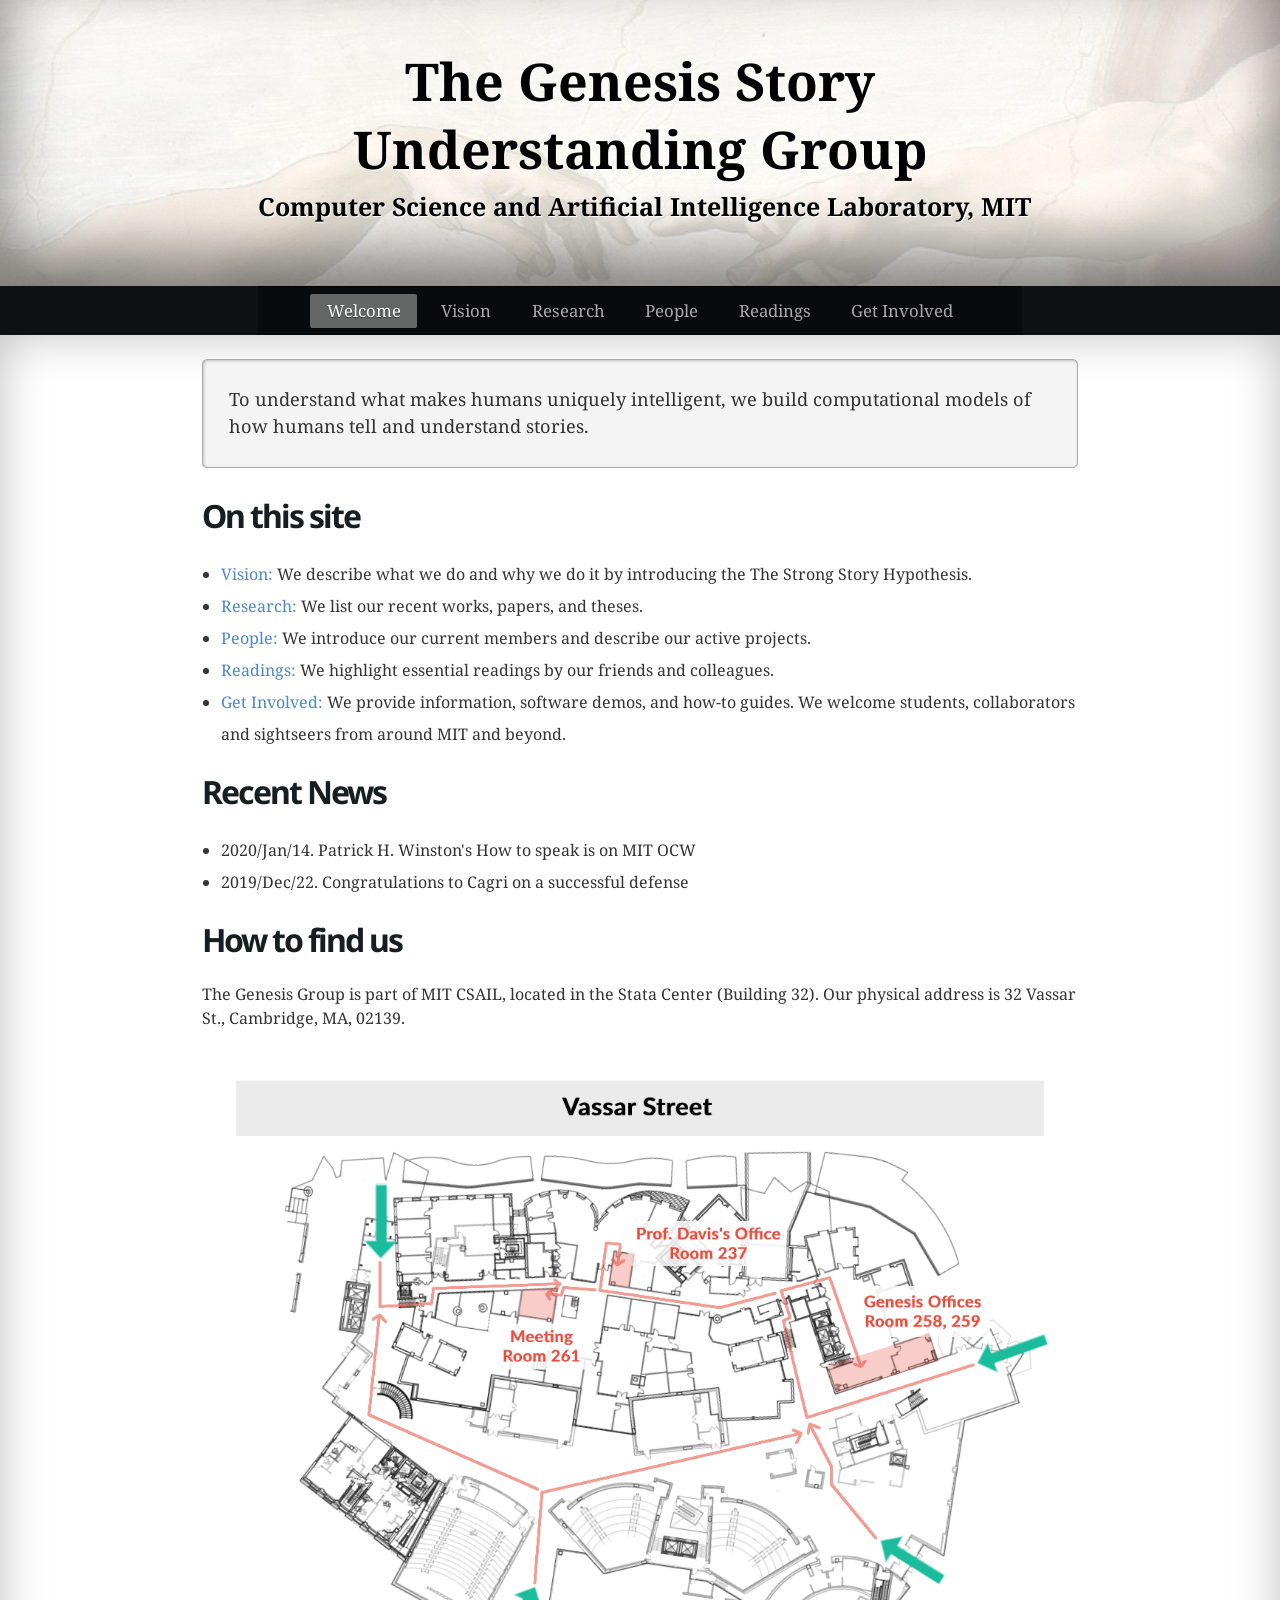
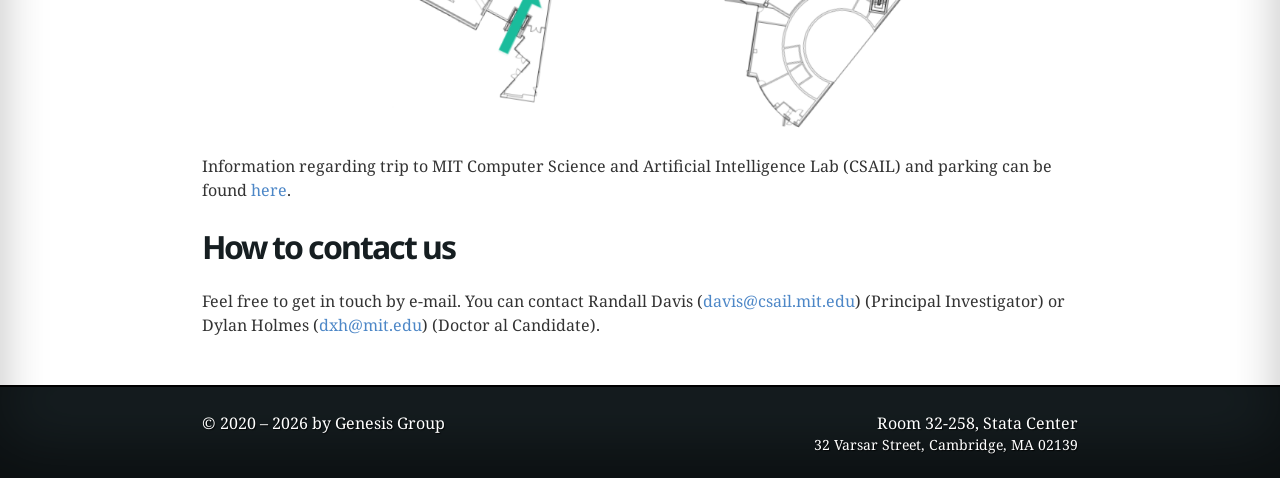
==== commit 6997903c: "added leilani" ====
--- a/index.html
+++ b/index.html
@@ -1,1153 +1,118 @@
-<!DOCTYPE html>
-<html lang="en"><head>
-	<meta charset="utf-8"/>
-	<title>Genesis Group Home Page</title>
-	<link rel="icon" href="./assets/images/favicon.ico" />
-
-	<!-- Refresh the page for easier development -->
-
-	<!-- JavaScript Detection -->
-	<script>document.documentElement.className += " js";</script>
-
-	<link href="http://fonts.googleapis.com/css?family=Yanone+Kaffeesatz:700&amp;text=YAML4%20CSS%20Framework" rel="stylesheet" type="text/css"/>
-	<link href="http://fonts.googleapis.com/css?family=Droid+Serif:400,400italic,700|Droid+Sans:700" rel="stylesheet" type="text/css">
-	<link href="./assets/css/layout.css" rel="stylesheet" type="text/css"/>
-	<link href="./assets/js/snippet/snippet.css" rel="stylesheet" type="text/css"/>
-
-	<!--[if lte IE 7]>
-	<link href="../yaml/core/iehacks.css" rel="stylesheet" type="text/css" />
-	<![endif]-->
-
-	<!--[if lt IE 9]>
-	<script src="http://html5shim.googlecode.com/svn/trunk/html5.js"></script>
-	<![endif]-->
-
-	<!-- Google Analytics -->
-	<script type="text/javascript">
-	  var _gaq = _gaq || [];
-	  _gaq.push(['_setAccount', 'UA-1851047-1']);
-	  _gaq.push(['_setDomainName', 'yaml.de']);
-	  _gaq.push(['_gat._anonymizeIp']);
-	  _gaq.push(['_trackPageview']);
-
-	  (function() {
-		var ga = document.createElement('script'); ga.type = 'text/javascript'; ga.async = true;
-		ga.src = ('https:' == document.location.protocol ? 'https://ssl' : 'http://www') + '.google-analytics.com/ga.js';
-		var s = document.getElementsByTagName('script')[0]; s.parentNode.insertBefore(ga, s);
-	  })();
-	</script>
-</head>
-<body id="yaml-top" class="doc">
-<!-- skip link navigation -->
-<ul class="ym-skiplinks">
-	<li><a class="ym-skip" href="#level2">Skip to navigation (Press Enter)</a></li>
-	<li><a class="ym-skip" href="#overview">Skip to main content (Press Enter)</a></li>
-</ul>
-
-<header role="banner" style="
-	background-image: url('assets/images/banner.jpg');
-	background-position: center top;
-	background-size: 100% auto;
-  background-color: rgba(255, 255, 255, 0.4);
-  background-blend-mode: lighten;">
-	<div class="ym-wrapper">
-		<div class="ym-wbox">
-			<h1>Genesis</h1>
-			<h2>Story Understanding Group</h2>
-			<h2>Computer Science and Artificial Intelligence Laboratory, MIT</h2>
-		</div>
-	</div>
-</header>
-
- <!--
-  * | * * * * * * * * * * * * * * * * * * * * * * * * * * * *
-  * |
-  * |         Main navigation
-  * |
-  * | * * * * * * * * * * * * * * * * * * * * * * * * * * * *
-  */
- -->
-
-<!-- begin:  #nav -->
-<nav id="level2"  role="navigation">
-	<div class="ym-wrapper">
-		<div class="ym-wbox">
-			<div class="ym-hlist">
-				<ul>
-					<li class="active">
-						<a href="#vision">Vision</a>
-						<!-- <a href="#yaml-quickstart">Quick Start</a> -->
-					</li>
-					<li><a href="#projects">Projects</a></li>
-					<li><a href="#demostrations">Demonstrations</a></li>
-					<li><a href="#people">People</a></li>
-					<li><a href="#get-genesis">Get Genesis</a></li>
-					<li><a href="#documentation">Documentation</a></li>
-				  <li><a href="#contact">Contact</a></li>
-					<!-- <li><a href="#yaml-introduction">Introduction</a></li>
-					<li><a href="#yaml-layouts">Layouts</a></li>
-					<li><a href="#yaml-grids">Grids</a></li>
-					<li><a href="#yaml-columns">Columns</a></li>
-					<li><a href="#yaml-forms">Forms</a></li>
-					<li><a href="#yaml-floats">Floats</a></li>
-					<li><a href="#yaml-accessibility">Accessibility</a></li>
-					<li><a href="#yaml-navigation">Navigation</a></li>
-					<li><a href="#yaml-typography">Typography</a></li>
-					<li><a href="#yaml-addons">Add-ons</a></li>
-					<li><a href="#yaml-sass">Sass</a></li> -->
-				</ul>
-			</div>
-		</div>
-	</div>
-</nav>
-
-<!--
- * | * * * * * * * * * * * * * * * * * * * * * * * * * * * *
- * |
- * |         Vision and steps
- * |
- * | * * * * * * * * * * * * * * * * * * * * * * * * * * * *
- */
--->
-
-<div id="main" class="ym-clearfix" role="main">
-	<div class="ym-wrapper">
-		<div class="ym-wbox">
-			<h2 id="vision" tabindex="-1">Vision (to update)</h2>
-			<div class="ym-grid linearize-level-1">
-				<div class="ym-g25 ym-gl">
-					<div class="ym-gbox-left">
-						<!-- <h3>About</h3> -->
-						<p>We believe human intelligence differs from that of other primates, past and present, because we humans understand, tell, and compose stories, and because we are able to direct our perceptual faculties to describe, and answer questions about, real and imagined situations. It follows that if we are to develop a full account of human intelligence, we must develop computational models of our human story competence and directed perception faculties.</p>
-						<p>Our vision is explained in more detail in a <a href="https://groups.csail.mit.edu/genesis/trilogy.html">trilogy</a> of papers, a <a href="https://groups.csail.mit.edu/genesis/various.html">white paper on story understanding</a>, and a paper on <a href="https://groups.csail.mit.edu/genesis/various.html">story summarization</a>.</p>
-					</div>
-				</div>
-				<div class="ym-g75 ym-gr">
-					<div class="ym-gbox-right">
-
-						<h3>Steps</h3>
-						<p>Believing that system building forces rigor and motivates, we of CSAIL's Genesis Group have built and continue to empower the Genesis System, a system that understands, tells, and composes stories using common sense rules and higher level concept patterns.</p>
-						<p>Genesis has been brought to a level where Genesis exhibits many aspects of human story processing and directed perception, such as listener-aware instructive story telling, persuasive story telling, precedent-based story composition, story summarizing, question answering, attention to personality and mood, attention to culturally grounded differences in interpretation, question-driven reflection, anticipation of potential harm, and understanding on multiple levels.</p>
-						<p>We hammer out our ideas on an anvil of manually prepared stories, common sense rules, and concept patterns, all expressed in simple English, along with annotated video, with annotations also expressed in simple English. Genesis reads stories ranging from 100 sentence summaries of Shakespeare's plots to conflict in cyberspace to Crow creation myths to stories used in psychological studies.</p>
-
-						<h3>Challenges</h3>
-						<p>Our biggest challenge is to scale up our illustrations-of-concept Genesis System such that the common sense rules and concept patterns are learned, the stories are real, albeit simple, and the video is not annotated, albeit also simple. We believe that scaling up will make our Genesis System sufficiently powerful that we will be able to perform experiments that determine how well our models explain and predict human behavior.</p>
-
-						<h3>Contributions</h3>
-						<p>We believe that when we scale up and do the science required to understand human-level story competence, many undreamed-of applications will emerge. One of many exciting possibilities we have dreamed of already is the construction of tools for policy analysts that will be as useful to them as spreadsheets are to financial analysts.</p>
-
-						<h3>History</h3>
-						<p>The roots of the Genesis Group lie in the thinking that led to the thoughts of a group that styled itself as <a href="http://genesis.csail.mit.edu/HIE/index.html">The Human Intelligence Enterprise</a>.</p>
-
-					</div>
-				</div>
-			</div>
-		</div>
-	</div>
-</div>
-
-
-<!--
- * | * * * * * * * * * * * * * * * * * * * * * * * * * * * *
- * |
- * |         Projects
- * |
- * | * * * * * * * * * * * * * * * * * * * * * * * * * * * *
- */
--->
-
-<!-- <div id="main" class="ym-clearfix" role="main">
-	<div class="ym-wrapper">
-		<div class="ym-wbox">
-			<h2 id="projects" tabindex="-1">Projects</h2>
-			<div class="ym-grid linearize-level-1">
-
-				<div class="ym-g25 ym-gl">
-					<div class="ym-gbox-left">
-						<h4>Something to say</h4>
-					</div>
-		  	</div>
-
-				<div class="ym-g75 ym-gr">
-					<div class="ym-gbox-right">
-
-						<div class="jquery_tabs" data-sync="true">
-
-							<h5></h5>
-							<div class="tab-content">
-
-							</div>
-
-							<h5></h5>
-							<div class="tab-content">
-
-							</div>
-
-							<h5></h5>
-							<div class="tab-content">
-
-							</div>
-						</div>
-					</div>
-				</div>
-			</div>
-		</div>
-	</div>
-</div> -->
-
-<div id="main" class="ym-clearfix" role="main">
-	<div class="ym-wrapper">
-		<div class="ym-wbox">
-			<h2 id="projects" tabindex="-1">Projects</h2>
-			<div class="ym-grid linearize-level-1">
-
-				<div class="ym-g25 ym-gl">
-					<div class="ym-gbox-left">
-						<h4>Theories and models</h4>
-						<p>Here is a summary of the computational theories developed by the Genesis group and systems built based on those theories.</p>
-						<p><b>Topic</b>: The human abiity that the researcher wants to model.</p>
-						<p><b>Vision</b>: The behavior that the research wants a system to do.</p>
-						<p><b>Theory</b>: The main idea behind the research's computational model of the human behavior.</p>
-						<p><b>Contributions</b>: The systems built and the behavior they demonstrate. </p>
-						<p><b>Author</b>: The name of the researcher and the link to a paper or thesis that documents the project.</p>
-					</div>
-		  	</div>
-
-				<div class="ym-g75 ym-gr">
-					<div class="ym-gbox-right">
-
-						<div class="jquery_tabs">
-
-							<h5>Story Understanding</h5>
-							<div class="tab-content">
-								<p> The Genesis group believes that story understanding is essential to artificial general intelligence. The “story” here broadly refers to any related sequence of events; a traditional narrative structure is not necessary.</p>
-								<p> Using the Genesis system as a substrate, story-understanding goes beyond generating binary classification or relying on combinations of keywords. Instead, we carry out a full, systematic interpretation of the story elements and we are able to explain every step. </p>
-								<table>
-									<thead>
-										<tr>
-											<th>Topic</th>
-											<th>Vision</th>
-											<th>Theory</th>
-											<th>Contributions</th>
-											<th>Author</th>
-										</tr>
-									</thead>
-									<tbody>
-										<!-- <tr>
-											<td>Hypothetical reasoning</td>
-											<td>Understanding hypothetical reasoning involve thinking about possibilities, impossibilities, and constraints.</td>
-											<td>Develop a system that reasons hypothetically.</td>
-											<td>A story-enabled hypothetical reasoning system for judging and predicting human actions based on the personality of characters</td>
-											<td>Caroline Aronoff (<a href="http://groups.csail.mit.edu/genesis/papers/2018%20caroline%20aronoff.pdf">2018, MS</a>)</td>
-										</tr> -->
-										<tr>
-											<td>Humor detection</td>
-											<td>Develop a system that understands and explains humor in stories.</td>
-											<td>To detect humor, a program must model the listener's mental trajectory using background knowledge, commonsense rules, and methods of describing expectations on the story elements.</td>
-											<td>Humor expert, a program that detects humor in stories based on error identification and resolution. The program consists of a system of experts: some flags tracks characters' states and unexpected events, some explains and resolves these potential anomalies—get the joke.</td>
-											<td>Ada Taylor (<a href="https://groups.csail.mit.edu/genesis/papers/2018%20ada%20taylor.pdf">2018, MS</a>)</td>
-										</tr>
-										<tr>
-											<td>Hypothetical reasoning</td>
-											<td>Develop a system that reasons hypothetically about stories and characters.</td>
-											<td>To judge a character’s moral actions, a program can reason hypothetically about the alternative strategies the character could have used—but didn’t. Concept patterns as moral constraints, a new use-case which links narrative patterns and moral codes.</td>
-											<td>(1) Hypothetical expert, a program that answers What-If questions about alternative stories. It discovers the pattern of <code>spiteful violence</code> instead of <code>self-defense</code> when asked "what would happen if Alex doesn't brandish a knife?" It discovers <code>Teaching a lesson</code> instead of <code>aggression of a bully</code> when asked "what would happen if I am not from Estonia?" (2) PERSONATE, a program that predicts what a character would do in a novel situation based on his methods, motives, and moral constraints inferred from previous actions. </td>
-											<td>Dylan Holmes (<a href="http://groups.csail.mit.edu/genesis/papers/2017%20Dylan%20Holmes.pdf">2017, MS</a>)</td>
-										</tr>
-										<tr>
-											<td>Commonsense knowledge base</td>
-											<td>Incorporate ConceptNet commonsense knowledge into Genesis.</td>
-											<td>By incorporating commonsense knowledge bases, story understanding systems can understand more causal relations between story events and amplify each rule to be applied in many more contexts that are similar to the specified one.</td>
-											<td>(1) CSERM, a method that allows user-defined rules to be applied to story events involving similar verbs to those in the rules, amplifies the applicability of a rule by a factor of ten to one hundred. (2) ASPIRE, a system for inferring characters’ goals from the actions they take within the story. (3) Connecting ConceptNet to Genesis, Bryan's work also contributed the equivalent of 30,000 rules to Genesis that can be used to identify causal links between story elements.</td>
-											<td>Bryan Williams (<a href="http://groups.csail.mit.edu/genesis/papers/2017%20Bryan%20Williams.pdf">2017, MEng</a>)</td>
-										</tr>
-										<tr>
-											<td>Who knows what</td>
-											<td>Develop a system that understands a story from multiple characters’ perspectives.</td>
-											<td>Each character should have their own mental model, containing everything they know or believe about how the world works. Characters observe events only while onstage, and their observations populate mental models.</td>
-											<td>Perspectives Expert, a program that forms detailed mental models of characters in a story, thus able to retell the stories from different character's perspectives, answer reading-comprehension questions to demonstrate understanding, and explaining opposing viewpoints to reconciliate conflict. The program retells the stories of Inspector Javert and Jean Valjean in <i>Les Miserables</i>, along with their goals and interpretation of events that they observe, showing the reader why they think and act differently.</td>
-											<td>Jessica Noss (<a href="https://groups.csail.mit.edu/genesis/papers/2017%20Jessica%20Noss.pdf">2017, MEng</a>)</td>
-										</tr>
-										<tr>
-											<td>Infer reader & character emotions</td>
-											<td>Develop a system that empathizes with human emotions while reading stories.</td>
-											<td>To infer the emotions of characters, it's not enough to look at the words, but the patterns that happen from the perspectives of the characters. </td>
-											<td>Isabella, a program that determines the emotions evoked by individual words, a sentence, or a story. (1) it has a vector space model trained on multiple corpus that assigns each word a six-dimensional vector, representing Ekman’s six basic emotions: anger, sadness, joy, surprise, disgust, and fear. (2) To infer the emotions of multiple characters in the story, Isabella aligns the story to story patterns in a memory bank that label the typical emotions of those characters.</td>
-											<td>Ryan Alexander (<a href="http://groups.csail.mit.edu/genesis/papers/2016%20Ryan%20Alexander.pdf">2016, MEng</a>)</td>
-										</tr>
-										<tr>
-											<td>Commonsense knowledge</td>
-											<td>Develop a system that understands stories from the Crow culture.</td>
-											<td>By tesing a story understanding system with a new corpus of stories, we can identify areas that challenge the system and then develop mechanism to improve it.</td>
-											<td>(1) Added mechnism for inserting elements into stories as the consequences of concept patterns. (2) Created a commonsense knowledge base for understanding stories from the Crow literature.</td>
-											<td>Wolfgang Yarlott (<a href="http://groups.csail.mit.edu/genesis/papers/Yarlott%202014.pdf">2014, MEng</a>)</td>
-										</tr>
-										<tr>
-											<td>Cultural mental models</td>
-											<td>Develop a system that understands the same story from the perspectives of the eastern culture and the western culture. </td>
-											<td>A story can be augmented by a question to simulate alternative viewpoints. </td>
-											<td>(1) A program that answers "Did Lu kill Shan because America is individualistic" by inserting the prior belief of "I believe America is individualistic" into the story and finding the causal chains. (2) Enabled Genesis to associate a personality trait with the reader, thus able to read the story using different sets of rules and concept patterns that are signature in different personality models.</td>
-											<td>Hiba Awad (<a href="http://groups.csail.mit.edu/genesis/papers/awad%202013.pdf">2013, MEng</a>)</td>
-										</tr>
-										<tr>
-											<td>Personality traits</td>
-											<td>Develop a system that understands character traits.</td>
-											<td>Applying personality traits can help a story understanding system explain and predict a character's behavior, as well as verifying whether his actions are unexpected given his predispositions.</td>
-											<td>(1) Encoded ten example personality traits, such as "kind" and "mean," accompanied by action patterns of those traits. (2) Developed concept-pattern based trait representation; designed the processes of trait learning, inference, and application (explain and predict). </td>
-											<td>Susan Song (<a href="http://groups.csail.mit.edu/genesis/papers/song%202012.pdf">2012, MS</a>)</td>
-										</tr>
-										<!-- Then, using Fay’s structural alignment work, Krakauer compares patterns generated
-across stories by finding and then comparing their alignment structures. This method of
-comparison is vital for distinguishing between patterns that share events but not structure.
-For instance, Krakauer gives the example of “Mary hits Sally leads to Sally hits Mary leads
-to Mary yells at Sally” as being fundamentally dissimilar to “Mary hits Sally and Mary
-yells at Sally leads to Sally hits Mary.”
-Krakauer also performs word-based generalizations to extract higher-level concept pattern. For instance, the concept of “revenge” is characterized by the pattern, “A harming
-B leads to B harming A,” but “harming” includes an assortment of actions ranging from
-“kick” to “kill.” Using the semantic hierarchy of WordNet, Krakauer calculates a “thread
-distance” to determine if two concept patterns express the same idea despite using different
-vocabulary.
-Krakauer’ -->
-										<tr>
-											<td>Story similarity</td>
-											<td>Develop a system that retrieves similar stories from memory when given a new story and measures the similarity between stories.</td>
-											<td>When judging the similarity of stories, a program that uses structural similarity performs more similar to humans than one that uses keyword similarity.</td>
-											<td>The Similarity Module, a program that retrives and compares stories. It uses two methods to measure similarity: (1) Vector Angle, which calculates the similarity between vectors of concept patterns (order doesn't matter); (2) In-Order comparison, which is the ratio of the aligned patterns to the total number of patterns. Given 15 conflict stories to compare, when the program uses Genesis discovered concept patterns and vector matching, its result best predicts human results.</td>
-											<td>Caryn Krakauer (<a href="http://groups.csail.mit.edu/genesis/papers/krakauer%202012.pdf">2012, MS</a>)</td>
-										</tr>
-										<tr>
-											<td>Story alignment</td>
-											<td>Develop a system that finds the common sequence in stories efficiently.</td>
-											<td>Story comparison can be used to draw on old experiences to understand and imagine new ideas.</td>
-											<td>(1) Adapted the Needleman-Wunsch sequence alignment algorithm for aligning stories, which can be used to predict future events. (2) The simultaneous matching and alignment algorithm is able to rapidly prune and search the exponential search space that results from the goal to keep the associations between entities of the two plots consistent. The story alignment program is used to fill in missing gaps in descriptions of videos by comparing the video to an existing video corpus.</td>
-											<td>Matthew Fay (<a href="http://groups.csail.mit.edu/genesis/papers/Fay%202012.pdf">2012, MS</a>)</td>
-										</tr>
-										<!-- <tr>
-											<td>Commonsense rules</td>
-											<td>Develop a system that understands complex stories using commonsense inference rules</td>
-											<td>Theory</td>
-											<td>A refined Genesis that read stories of 100+ events with rules describing relationships, desire, etc.</td>
-											<td>Harold Low (<a href="http://groups.csail.mit.edu/genesis/papers/low%202011.pdf">2011, MEng</a>)</td>
-										</tr> -->
-										<tr>
-											<td>Story matching</td>
-											<td>Develop a system that makes analogies between stories.</td>
-											<td>For proper reasoning and inference of stories, the ability to make analogies is also crucial.</td>
-											<td>A subsystem that makes analogies between stories according to plot units. Shown that the current Structure Mapping Engine algorithm still needs to be improved for analogizing between stories in Innerese form</td>
-											<td>Jesse Dunietz (<a href="http://groups.csail.mit.edu/genesis/papers/dunietz2011.pdf">2011, UG</a>)</td>
-										</tr>
-										<tr>
-											<td>Plot units</td>
-											<td>Develop a system that processes and searches plot units.</td>
-											<td>Plot units are the common set of structures found in human narrative.</td>
-											<td>An idiom for describing plot units in English and a program to do plot-unit searches on stories. The program finds 10 plot units spread over Macbeth, Hamlet, and the Estonia-Russian Cyber Conflict.</td>
-											<td>David Nackoul (<a href="http://groups.csail.mit.edu/genesis/papers/Nackoul%202010.pdf">2010, MEng</a>)</td>
-										</tr>
-										<tr>
-											<td>Memory system</td>
-											<td>Develop a system that reasons with commonsense knowledge.</td>
-											<td>A story understanding system needs a memory for storing commonsense knowledge and generalize from previous experiences.</td>
-											<td>A memory system that generalizes from related examples, predicts using the generalization, and answers questions based on commonsense knowledge learned. LLMerger clusters frames into chains for generalization.</td>
-											<td>Sam Glidden (<a href="http://groups.csail.mit.edu/genesis/papers/glidden%202009.pdf">2009, MEng</a>)</td>
-										</tr>
-										<!-- <tr>
-											<th>Topic</th>
-											<th>Vision</th>
-											<th>Theory</th>
-											<th>Contributions</th>
-											<th>Author</th>
-										</tr> -->
-									</tbody>
-								</table>
-							</div>
-
-							<h5>Story Telling</h5>
-							<div class="tab-content">
-								<p> balabala </p>
-								<table>
-									<thead>
-										<tr>
-											<th>Topic</th>
-											<th>Vision</th>
-											<th>Theory</th>
-											<th>Contributions</th>
-											<th>Author</th>
-										</tr>
-									</thead>
-									<tbody>
-										<tr>
-											<td>Story modulation</td>
-											<td>Develop a system that understands communicator’s intentions from wording and explain them in a coherent argument.</td>
-											<td>Story modulation: a storyteller uses rhetorical device to shape the inner-story of his audience.</td>
-											<td>RASHI, a program that reads short news-like stories and identifies rhetorical indicators using a system of "experts", such as <code>The Passive Voice Expert</code> and <code>The Repetition Expert</code>. The program explains author's intentions along three dimensions--sympathy, agency, and doubt, after reading story <i>Regime slaughters freedom fighter</i>.</td>
-											<td>Suri Bandler (<a href="http://groups.csail.mit.edu/genesis/papers/2019%20Suri%20Bandler.pdf">2018, MEng</a>)</td>
-										</tr>
-										<tr>
-											<td>Story Summary</td>
-											<td>Develop a system that summarizes stories</td>
-											<td>People read summaries mainly to acquire useful knowledge in minimal time, thus a summary program should focus on conveying knowledge useful as precedent and exclude obvious inferences.</td>
-											<td>A story summarizer that uses a collection of method to reduce elements of stories: eliminating disconnected story elements, delivering only story elements connected to conceptual patterns, and focusing on particular concepts of interest. It summarizes an 85-element synllege of  Shakespeare’s Macbeth with 14-element concise story about Pyrrhic victory. Across stories, the summarizer can compress stories by 60-74%</td>
-											<td>Patrick Winston (<a href="https://pdfs.semanticscholar.org/b88d/1e9e8da089388ffa03becc1013103fd96e51.pdf">2015</a>)</td>
-										</tr>
-										<tr>
-											<td>Character-aware storytelling</td>
-											<td>Develop a system that generates stories with rich character models.</td>
-											<td>Character trait can guide a storytelling system how to organize its knowledge.</td>
-											<td>A program that generates stories given the traits of characters. It generates by adapting the plots associated with previous characters with those traits to the current character, then efficiently weaving the plots of differet characters together to make them compatible and consistent in time. The program can generate stories given character with evolving traits, character with cross-genre traits, and characters with conflicting goals. In one generated story, a character ends up falling in love with his lost daughter and they get married--this is unexpected use of knowledge gathered from the romances in Shakespearean comedies.</td>
-											<td>⭐Matthew Paul Fay (<a href="http://groups.csail.mit.edu/genesis/papers/fay%202014.pdf">2014, PhD</a>)</td>
-										</tr>
-										<tr>
-											<td>Audience-aware storytelling</td>
-											<td>Develop a system that retells stories to instruct and persuade.</td>
-											<td>Storytelling is a question of goal-driven social interaction between the storyteller and the audience. Among storytelling goals are instruction and persuasion.</td>
-											<td>(1) Instruction expert, a program that simulates a teacher using stories to feed the student facts, or explanations of the facts, or knowledge used in the explanation. (2) Persuasion expert, a program that retells a story to emphasize a character trait by removing story events that show the opposite trait of the character and removing story events that show other characters having that trait.</td>
-											<td>Sila Sayan (<a href="http://groups.csail.mit.edu/genesis/papers/Sayan%202014.pdf">2014, MEng</a>)</td>
-										</tr>
-										<!-- <tr>
-											<td>Topic</td>
-											<td>Idea</td>
-											<td>Vision</td>
-											<td>Contribution</td>
-											<td>Author</td>
-										</tr> -->
-									</tbody>
-								</table>
-							</div>
-
-							<h5>Learning</h5>
-							<div class="tab-content">
-								<p> balabala </p>
-								<table>
-									<thead>
-										<tr>
-											<th>Topic</th>
-											<th>Vision</th>
-											<th>Theory</th>
-											<th>Contributions</th>
-											<th>Author</th>
-										</tr>
-									</thead>
-									<tbody>
-										<tr>
-											<td>Learn moral of stories</td>
-											<td>Develop a system that extracts generalizable moral of a story.</td>
-											<td>Aligning stories by emotional states abstracts away story-specific details. A story can be both a motivational story and a cautinary tale depending which character's perspectives you take.</td>
-											<td>MAXIM, a program that aligns two stories by the emotional states of characters and explains the moral using the common causes of the emotions. The program learns "It’s ok if you are different because Valuable Rudolph is different" after reading <i>Rudolph the Red-Nosed Reindeer</i> and <i>The Math Aficionado</i>.</td>
-											<td>Zhaozheng Alice Jin (<a href="http://groups.csail.mit.edu/genesis/papers/2019%20Alice%20Jin.pdf">2019, MEng</a>)</td>
-										</tr>
-										<tr>
-											<td>Learn recipes</td>
-											<td>Develop a system that learns recipes by asking questions and reading stories.</td>
-											<td>To learn the relevant steps for achieving a high-level goal, a program can find the common goals achieved by the steps in two texts.</td>
-											<td>Genesis Novice Learners that acquire procedural knowledge by asking questions and by aligning successful problem-solving stories. One learner learns the steps to make a real-world fruit salad by conversing with a human. Another learner learns to replace a phone battery from two 80-word stories that have much irrelevant detail and nothing expressed in exactly the same way.</td>
-											<td>Zhutian Yang (<a href="https://dspace.mit.edu/bitstream/handle/1721.1/119668/CMHI-Report-3.pdf?sequence=1&isAllowed=y">2018</a>)</td>
-										</tr>
-										<tr>
-											<td>Learn concepts</td>
-											<td>Develop a system that acquires concepts by a few example, as opposed to learning by explicit definition.</td>
-											<td>Humans can build up concepts by first seeing positive examples and then negative examples. </td>
-											<td>STUDENT, an interactive learning system that takes in a small series of positive and negative examples of concepts and builds an internal model for these concepts, including the elements that is required, forbidden, and optional.</td>
-											<td>Jake Barnwell (<a href="https://groups.csail.mit.edu/genesis/papers/2018%20Jake%20Barnwell.pdf">2018, MEng</a>)</td>
-										</tr>
-										<tr>
-											<td>Learn character traits</td>
-											<td>Develop a system that discovers character traits and associated plots from a corpus of stories.</td>
-											<td>Topic modeling is a scalable method for clustering traits on unlabeled data.</td>
-											<td>Methods for automaticly learning character traits in both an unsupervised way using topic modeling (Latent Semantic Analysis) and a semi-supervised way using a new method of alignment-based trait learning. The model unexpectedly discovered the trait of doomed royalty, with which a character is both to be king and to be killed</td>
-											<td>⭐Matthew Paul Fay (<a href="http://groups.csail.mit.edu/genesis/papers/fay%202014.pdf">2014, PhD</a>)</td>
-										</tr>
-										<tr>
-											<td>Detect high-level concept</td>
-											<td>Develop a system that detects high-level story elements such as drinking from low-level data that can be produced from videos.</td>
-											<td>To build high-level story elements from low-level data, a system can filter and group the data, then label the groups using regular supervised methods.</td>
-											<td>A program that groups series of low-level events in the transition space into clusters of high-level story events, such as flying and rinking. </td>
-											<td>Erik Speed (<a href="http://groups.csail.mit.edu/genesis/papers/speed%202012.pdf">2012, MEng</a>)</td>
-										</tr>
-										<tr>
-											<td>Learn story patterns</td>
-											<td>Develop a system that learns narrative structure from annotated folktales.</td>
-											<td>Narrative structure opens the door to understand of cultural influences on cognition and cultural differences captured in stories.</td>
-											<td>Analogical Story Merging, a new machine learning algorithm that can extract culturally-relevant plot patterns from sets of annotated folktales.</td>
-											<td>Mark Finlayson (<a href="http://groups.csail.mit.edu/genesis/papers/Finlayson%202011.pdf">2011, PhD</a>)</td>
-										</tr>
-										<tr>
-											<td>Learn parsing rules</td>
-											<td>Develop a system that learns the mapping from language to semantics from examples.</td>
-											<td>Learning how to parse instead of hand-coding it can provide a system with motr robust and extensible parser.</td>
-											<td>A learning semantic parser that is able to read 43 parsing examples and generate 18 rules, which was originally implemented with 1000 lines of Java code.</td>
-											<td>Harold Cooper (<a href="http://groups.csail.mit.edu/genesis/papers/Cooper%202009.pdf">2009, MEng</a>)</td>
-										</tr>
-										<!-- it is sufficient to read that “The dove flies” and that “Pigs cannot fly” to infer that the only flying entities are the ones in the “bird” subtree -->
-										<tr>
-											<td>Learn rules</td>
-											<td>Develop a system that understands natural language using knowledge learned from a few examples, instead of hard-coded.</td>
-											<td>To learn/generalize from just a few examples, we need a positive e example to seed the description and a negative example to specify it.</td>
-											<td>(1) Lattice-Learning, a concept-learning algorithm that can learn Thread descriptions and rules from very few examples. For example, “Robins, bees and helicopters can fly, but cats, worms and boats cannot,” is enough for Understand to narrow in on our concept of flying things: birds, insects and aircraft. (2) Understand, a program that learns to transform parsed English into semantic frames using Lattice-Learning. It takes only 8 positive and 4 negative examples to teach Understand how to interpret sentences as complicated as “The cat ran from the yard because a dog appeared.  </td>
-											<td>Michael Klein (<a href="http://groups.csail.mit.edu/genesis/papers/Klein%202008.pdf">2008, MEng</a>)</td>
-										</tr>
-										<tr>
-											<td>Learn typical events</td>
-											<td>Develop a system that learns typical events in the world through observation and explanation.</td>
-											<td>By using clusters of similarity as an implicit representation, the self-organizing event maps mimics natural memory systems and do not suffer from being tied to the limitations of a specific explicit representation of regularity.</td>
-											<td>The self-organizing event map, a data structure that stores a plane of event models that are continually updated and organized according to events that are observed by the system.</td>
-											<td>Seth Tardiff (2004, MEng)</td>
-										</tr>
-										<tr>
-											<td>Learn about objects</td>
-											<td>Develop a system that is capable of broad purpose learning and reasoning of commonsense knowledge.</td>
-											<td>For a system to set goals for itself and carry it through, it needs a reflection thread</td>
-											<td>Squirrel, an architecture that learns commonsense knowledge about the properties and behavior of objects in the world.</td>
-											<td>Oana Stamatoiu (<a href="http://groups.csail.mit.edu/genesis/papers/Stamatoiu2004.pdf">2004, MEng</a>)</td>
-										</tr>
-										<!-- <tr>
-											<th>Topic</th>
-											<th>Vision</th>
-											<th>Theory</th>
-											<th>Contributions</th>
-											<th>Author</th>
-										</tr> -->
-									</tbody>
-								</table>
-							</div>
-
-							<h5>Language</h5>
-							<div class="tab-content">
-								<p> balabala </p>
-								<table>
-									<thead>
-										<tr>
-											<th>Topic</th>
-											<th>Vision</th>
-											<th>Theory</th>
-											<th>Contributions</th>
-											<th>Author</th>
-										</tr>
-									</thead>
-									<tbody>
-										<tr>
-											<td>Robust parsing</td>
-											<td>Develop a system that parses ungrammatical and complex sentences.</td>
-											<td>A program can understand ungrammatical sentences by leveraging the power of expectation.</td>
-											<td>Unified Plausibility Parser (UPP), a tool that fixes complex and unparsable sentences by generating plausible interpretations to them and selecting the one that best fits the examples previously read. To parse "The pigeon the fox eats," UPP assigns a greater plausibility to “The fox eats the pigeon” than “The pigeon eats the fox” because UPP has read "The cat likes the dove" before.</td>
-											<td>Emanuele Ceccarelli (<a href="http://groups.csail.mit.edu/genesis/papers/2017%20Emanuele%20Ceccarelli.pdf">2017, MEng</a>)</td>
-										</tr>
-										<tr>
-											<td>Word disambiguation</td>
-											<td>Develop a system that disambiguates word-senses.</td>
-											<td>Word disambiguation requires lexical database.</td>
-											<td>CLARIFY, a program that disambiguates words based on WordNet threads.</td>
-											<td>Martin Marcel Couturier (2011, MEng)</td>
-										</tr>
-										<tr>
-											<td>Word disambiguation</td>
-											<td>Develop a system that disambiguates word meanings with minimal starting information.</td>
-											<td>It is important to explore how a computer reading a text can go from a word to its meaning.</td>
-											<td>A disambiguator System that uses Lattice Learning to capture the concept of contexts.</td>
-											<td>Elyi Stickgold (2011, MEng)</td>
-										</tr>
-										<tr>
-											<td>Thread memory structure</td>
-											<td>...</td>
-											<td>.... </td>
-											<td>....</td>
-											<td>Saba Gul (<a href="http://groups.csail.mit.edu/genesis/papers/2009%20Saba%20Gul.pdf">2009, MEng</a>)</td>
-										</tr>
-										<tr>
-											<td>Trajectory frame</td>
-											<td>Understand how human language enables the uniquely broad scope of our reasoning ability. </td>
-											<td>In order for a sentence to convey a transition, it must contain a verb that means either “change,” “appear,” or “disappear.”</td>
-											<td>Lance, a program that learns how to extract semantic descriptions from language by analyzing example pairs of phrases and descriptions.</td>
-											<td>Adam Kraft (2007, MEng)</td>
-										</tr>
-										<tr>
-											<td>Symbol grounding problem</td>
-											<td>Understand how meanings can be learned from the regularity of sensory experiences.</td>
-											<td>Humans learn symbols not through instruction but finding regularity. A representation can be built from low-level sensory information.</td>
-											<td>Implemented and experimented the three levels of representation: cell map, cluster, and association for the Symbol Grounding Problems.</td>
-											<td>Stephen Larson (2003, ME)</td>
-										</tr>
-										<tr>
-											<td>Disambiguation with vision</td>
-											<td>Build a Cognitively Complete System with vision and language faculties. </td>
-											<td>A reconciliatory exchange makes the best use of two sources of information, each has ambiguities and missing information.</td>
-											<td>A system that solves ambiguity by reconciling between linguistic and non-linguistic semantic information.</td>
-											<td>Keith Bonawitz (2003, MEng)</td>
-										</tr>
-										<!-- <tr>
-											<td>Topic</td>
-											<td>Idea</td>
-											<td>Vision</td>
-											<td>Contribution</td>
-											<td>Author</td>
-										</tr> -->
-									</tbody>
-								</table>
-							</div>
-
-							<h5>Vision</h5>
-							<div class="tab-content">
-								<p> balabala </p>
-								<table>
-									<thead>
-										<tr>
-											<th>Topic</th>
-											<th>Vision</th>
-											<th>Theory</th>
-											<th>Contributions</th>
-											<th>Author</th>
-										</tr>
-									</thead>
-									<tbody>
-										<tr>
-											<td>Visual alignment</td>
-											<td>Build vision systems that are versatile, flexible, and introspective like humans.</td>
-											<td>Alignment hypothesis: robust perception requires pervasive alignment of partial information throughout a multimodal network.</td>
-											<td>A vision system that can track people as they move and infer geometric information about the scene</td>
-											<td>Adam Kraft (2018, PhD)</td>
-										</tr>
-										<tr>
-											<td>Recognize actions</td>
-											<td>Develop a system that recognizes simulated "worm" action.</td>
-											<td>Humans represent actions internally with concrete sensory data: touch, proprioception, muscle tension.</td>
-											<td>EMPATH, a system that recognizes the actions of a simulated worm through sensory information learned by watching the creature free-play.</td>
-											<td>Robert McIntyre (2014, MEng)</td>
-										</tr>
-										<tr>
-											<td>Recognize human actions</td>
-											<td>Develop a system that recognizes human actions from videos.</td>
-											<td>Recognize human actions based on pose classification of a single frame and a model of transitions between poses.</td>
-											<td>A vision system that recognizes basic human actions with 91% recall.</td>
-											<td>Nikola Otasevic (2013, MEng)</td>
-										</tr>
-										<tr>
-											<td>Recognize visual actions</td>
-											<td>Develop a system that recognizes transition-based visuospatial patterns.</td>
-											<td>An important competence of artificial intelligence is transition-based visuospatial pattern recognition.</td>
-											<td>A vision system for learning and recognizing visual actions based on state transitions.</td>
-											<td>Telmo Correa (2011, MEng)</td>
-										</tr>
-										<tr>
-											<td>Trajectory simulation</td>
-											<td>Develop a system that initiates visual representations from natural language</td>
-											<td>The basic representations of Is-A, Is-JJ, Is-Superlative, Is-Possessive, Trajectory, Relation, and Transition is sufficient to reason about the world.</td>
-											<td>Span, a system that can generate trajectory descriptions from natural language to imagine a 3D inner world.</td>
-											<td>Mark Seifter (<a href="http://groups.csail.mit.edu/genesis/papers/2007%20Mark%20Seifter.pdf">2007, MEng</a>)</td>
-										</tr>
-										<tr>
-											<td>Represent path</td>
-											<td>To understand how human language and vision connect, we need to model how human describe events and visualize them.</td>
-											<td>Visualization by incremental composition.</td>
-											<td>(1) Implemented Ray Jackendo-'s Lexical-Conceptual Semantics for representing path, (2) VISUALIZE, a program that maps a sentence to an image or a movie, and DESCRIBE for gener5ating language from visual predicates.</td>
-											<td>John Bender (<a href="http://groups.csail.mit.edu/genesis/papers/Bender.pdf">2001, MEng</a>)</td>
-										</tr>
-										<!-- <tr>
-											<th>Topic</th>
-											<th>Vision</th>
-											<th>Theory</th>
-											<th>Contributions</th>
-											<th>Author</th>
-										</tr> -->
-									</tbody>
-								</table>
-							</div>
-
-							<h5>Human Intelligence</h5>
-							<div class="tab-content">
-								<p> balabala </p>
-								<table>
-									<thead>
-										<tr>
-											<th>Topic</th>
-											<th>Vision</th>
-											<th>Theory</th>
-											<th>Contributions</th>
-											<th>Author</th>
-										</tr>
-									</thead>
-									<tbody>
-										<tr>
-											<td>Memory augmentation</td>
-											<td>Understand how human memories are encoded, stored and retrieved.</td>
-											<td>Humans can trigger episodic memory by using interfaces to passively stimulate the hippocampus, the entorhinal cortex, and the neocortex.</td>
-											<td>NeverMind, an augmented reality (AR) interface designed to help people memorize effectively, tripling the long-term memory recall accuracy of sequences of items compared to paper-based memorization tasks.</td>
-											<td>Oscar Rosello (2017, MS)</td>
-										</tr>
-										<tr>
-											<td>Human attention</td>
-											<td>Understand human attention and peripheral vision.</td>
-											<td>The medium for action recognition are videos and the basic driver of attention should be movement.</td>
-											<td>Conducted experiments on human attention and peripheral vision, unveiling computational heuristics for vision systems.</td>
-											<td>Sam Sinai (2014, MEng)</td>
-										</tr>
-										<tr>
-											<td>Human eye-tracking</td>
-											<td>Understand how humans visually construct a space.</td>
-											<td>To inquire into patterns of visual attention in 3D space, we need to develop new instruments and new methods of representation.</td>
-											<td>PUPIL, a custom set of hardware and software instruments, that capture the subject’s eye movements.</td>
-											<td>Moritz Kassner and William Patera (2012, MEng)</td>
-										</tr>
-										<tr>
-											<td>Human analogical reasoning</td>
-											<td>Understand human analogical reasoning ability on moral stories.</td>
-											<td>The Moral Expert Hypothesis, people are experts in the morality of their own culture.</td>
-											<td>Proved that people see the shared higher-order moral similarities in their own culture and only superficial similarities in others</td>
-											<td>Emilie Kim (<a href="http://groups.csail.mit.edu/genesis/papers/Kim%202009.pdf">2009, MEng</a>)</td>
-										</tr>
-										<tr>
-											<td>Human trust</td>
-											<td>Understand how people learn to trust each other when they have a conversation.</td>
-											<td>Trust can be built up by catering to another person’s world-view.</td>
-											<td>Modeled how humans learn to trust each other,  where the “characteristics” of a person are specified by a map and some constants in two equations.</td>
-											<td>Catherine Miller (2006, MS)</td>
-										</tr>
-										<tr>
-											<td>Human decision-making</td>
-											<td>Understand human decision-making.</td>
-											<td>States, Actions, and Goals as the basic units of decisions.</td>
-											<td>Augmented Decision Rationale Language, a representation of understanding decision rationales.</td>
-											<td>Arian Shahdadi (2003, MEng)</td>
-										</tr>
-										<tr>
-											<td>Human acquisition of inflection</td>
-											<td>Understand the acquisition of inflection in natural language.</td>
-											<td>Generalization postulates rules that change the word from one form into the other, Sifting tackle conflicts by assigning weights to the rules.</td>
-											<td>Generalize and Sift, a  learning model of how children learn inflections</td>
-											<td>Raymond Molnar (2001, MEng)</td>
-										</tr>
-										<!-- <tr>
-											<th>Topic</th>
-											<th>Vision</th>
-											<th>Theory</th>
-											<th>Contributions</th>
-											<th>Author</th>
-										</tr> -->
-									</tbody>
-								</table>
-							</div>
-
-						</div>
-					</div>
-				</div>
-			</div>
-		</div>
-	</div>
-</div>
-
-<!--
- * | * * * * * * * * * * * * * * * * * * * * * * * * * * * *
- * |
- * |         Demonstrations
- * |
- * | * * * * * * * * * * * * * * * * * * * * * * * * * * * *
- */
--->
-
-<div id="main" class="ym-clearfix" role="main">
-	<div class="ym-wrapper">
-		<div class="ym-wbox">
-			<h2 id="demostrations" tabindex="-1">Demonstrations</h2>
-
-			<div class="ym-grid linearize-level-1">
-
-				<div class="ym-g25 ym-gl">
-					<div class="ym-gbox-left">
-						<h4>Something to say</h4>
-
-						<p>See our <a href="https://groups.csail.mit.edu/genesis/storydemonstrations.html">story demonstration videos for videos</a> of our story understanding work.</p>
-
-						<p>See our <a href="https://groups.csail.mit.edu/genesis/visiondemonstrations"> vision demonstration videos</a> for videos of our vision understanding work.</p>
-
-						<p>You can also have a look at <a href="https://groups.csail.mit.edu/genesis/movies/redandbluemen.mp4">a movie</a> prepared by Sajit Rao and Deniz Yuret showing their vision system commenting on the activities of two men with a ball.</p>
-					</div>
-		  	</div>
-
-				<div class="ym-g75 ym-gr">
-					<div class="ym-gbox-right">
-
-						<div class="jquery_tabs" data-sync="true">
-
-							<h5>Story representation</h5>
-							<div class="tab-content">
-								<p>Genesis translates English into an inner language consisting of a variety of representations, ranging from physical events to emotional responses. First, Genesis examines descriptions of physical movement, then abstract movement in political space, then a test suite that engages all of the representations.</p>
-								<video controls="controls" width="600">
-									<source src="https://groups.csail.mit.edu/genesis/video/semantics.ogv" type="video/ogg" preload="none">
-								</video>
-							</div>
-
-							<h5>Story understanding</h5>
-							<div class="tab-content">
-								<p>Genesis analyzes a simple twenty-line description of the plot in Macbeth. White boxes represent explicit statements in the plot description; gray boxes are common-sense conclusions. Once the common-sense conclusions are in place, Genesis searches the elaboration graph for higher-level concepts such as revenge and insane violence, thus reflecting a bias on the left toward an asian understanding of the story and on the right toward a western understanding.</p>
-								<video controls="controls" width="600">
-									<source src="https://groups.csail.mit.edu/genesis/video/twocultures.ogv" type="video/ogg" preload="none">
-								</video>
-
-							</div>
-
-							<h5>Story telling</h5>
-							<div class="tab-content">
-								<p>Genesis tells the Macbeth story to an uneducated student who is presumed to have no common sense at all. In the first telling, Genesis spoon feeds the student, supplying conclusions the student cannot reach. In the second telling, Genesis provides explanations. In the third, Genesis helpfully supplies common-sense rules by which the conclusions are reached, so that the student can reach independant conclusions.</p>
-								<video controls="controls" width="600">
-									<source src="https://groups.csail.mit.edu/genesis/video/storytelling.ogv" type="video/ogg" preload="none">
-								</video>
-							</div>
-
-							<h5>Story comparison</h5>
-							<div class="tab-content">
-								<p>Genesis compares fifteen conflict stories two ways: on the top, the green boxes mean strong similarity at the concept level; on the bottom, the green boxes mean strong similarity at the word level. Stories are always similar to themselves, so the diagonal is green. Note that some stories can be strongly similar at a concept level, but not the word level, and vice versa.</p>
-								<video controls="controls" width="600">
-									<source src="https://groups.csail.mit.edu/genesis/video/similarity.ogv" type="video/ogg" preload="none">
-								</video>
-							</div>
-
-						</div>
-		  		</div>
-	  		</div>
-			</div>
-		</div>
-	</div>
-</div>
-
-<!--
- * | * * * * * * * * * * * * * * * * * * * * * * * * * * * *
- * |
- * |         People
- * |
- * | * * * * * * * * * * * * * * * * * * * * * * * * * * * *
- */
--->
-
-
-<div id="main" class="ym-clearfix" role="main">
-	<div class="ym-wrapper">
-		<div class="ym-wbox">
-			<h2 id="people" tabindex="-1">People</h2>
-
-			<div class="ym-grid linearize-level-1">
-				<div class="ym-g25 ym-gl">
-					<div class="ym-gbox-left">
-						<!-- <p>Something to say</p> -->
-
-					</div>
-		  	</div>
-
-				<div class="ym-g75 ym-gr">
-					<div class="ym-gbox-right">
-
-						<h3>Principal Investigator</h3>
-
-						<div class="ym-grid ym-equalize">
-							<div class="ym-g20 ym-gl" style="padding-right: 20px;padding-bottom: 20px;">
-								<img src="https://www.csail.mit.edu/sites/default/files/styles/headshot/public/images/people/profile/Jun%2030%202016%20-%20Digital%20Cognition%20Technologies%20-%20Randy%20Davis%20-%200001%20-%20social.jpg?h=5dd52f74&itok=THaS0U-S"/>
-							</div>
-							<div class="ym-g80 ym-gr">
-								<h4 style="display: inline-block;"><a href="https://www.csail.mit.edu/person/randall-davis">Randall Davis</a></h4>
-								<span style="margin-left:20px;"><a href="mailto:davis@csail.mit.edu">davis@csail.mit.edu</a></span>
-								<span style="margin-left:20px">Room 32-237</span>
-								<p>Randall Davis is Professor of Computer Science and Electrical Engineering at MIT and Research Director at MIT CSAIL. He is currently the principal investigator of Genesis Group. He also leads the <a href="http://rationale.csail.mit.edu/People.html">Sketch Understanding and Design Rationale Capture group</a> at CSAIL.</p>
-							</div>
-						</div>
-
-						<h3>Research Scientist</h3>
-
-						<div class="ym-grid ym-equalize">
-							<div class="ym-g20 ym-gl" style="padding-right: 20px;padding-bottom: 20px;">
-								<img src="http://www.media.mit.edu/~lieber/Henry-Mug-Shot-TEDx.jpg"/>
-							</div>
-							<div class="ym-g80 ym-gr">
-								<h4 style="display: inline-block;"><a href="http://web.media.mit.edu/~lieber/">Henry Lieberman</a></h4>
-								<span style="margin-left:20px;"><a href="mailto:lieber@media.mit.edu">lieber@media.mit.edu</a></span>
-								<p>Henry Lieberman is Research Scientist at the MIT Computer Science and Artificial Intelligence Laboratory (CSAIL).  His interests are in the intersection of Artificial Intelligence and Human-Computer Interaction, to make computers smarter and more helpful to people.  At the Media Lab since 1987, he directed the Media Lab's Software Agents group as Principal Research Scientist.</p>
-							</div>
-						</div>
-
-						<h3>Visiting Professor</h3>
-
-						<div class="ym-grid ym-equalize">
-							<div class="ym-g20 ym-gl" style="padding-right: 20px;padding-bottom: 20px;">
-								<img src="http://jamiemacbeth.com/jamie_macbeth.jpg"/>
-							</div>
-							<div class="ym-g80 ym-gr" style="padding-left: 0px;">
-								<h4 style="display: inline-block;"><a href="http://jamiemacbeth.com/">Jamie C. Macbeth</a></h4>
-								<span style="margin-left:20px;"><a href="mailto:jamie.macbeth@gmail.com">jamie.macbeth@gmail.com</a></span>
-								<span style="margin-left:20px">Room 32-258</span>
-								<p>Jamie Macbeth is Assistant Professor at Smith College, Department of Computer Science. In 2019-2020 academic year, he is a MIT Martin Luther King, Jr. Visiting Professor at Genesis Group. His research is focused on building and studying intelligent computing systems that demonstrate a human-like capability for in-depth understanding and production of natural language, and thus can achieve richer interactions with human users. He is especially keen on building systems that decompose the meaning of language into complex conceptual structures that reflect humans' embodied cognition, memory, imagery, and knowledge about social situations. He uses crowdsourcing and machine learning techniques to build these systems to scale, but he also often crafts systems by hand because it can tell us how to use crowds and machine learning methods better.</p>
-							</div>
-						</div>
-
-						<h3>Postdoctoral Associate</h3>
-
-						<div class="ym-grid ym-equalize">
-							<div class="ym-g20 ym-gl" style="padding-right: 20px;padding-bottom: 20px;">
-								<img src="./assets/images/Adam-Kraft.jpg"/>
-							</div>
-							<div class="ym-g80 ym-gr">
-								<h4 style="display: inline-block;">Adam Kraft</h4>
-								<span style="margin-left:20px;"><a href="mailto:adk@mit.edu">adk@mit.edu</a></span>
-								<span style="margin-left:20px">Room 32-258</span>
-								<p>Adam ...</p>
-							</div>
-						</div>
-
-						<div class="ym-grid ym-equalize">
-							<div class="ym-g20 ym-gl" style="padding-right: 20px;padding-bottom: 20px;">
-								<img src="https://www.csail.mit.edu/sites/default/files/styles/headshot/public/images/people/profile/cagri_profil.png?h=93fa4828&itok=ZyKWF4iO"/>
-							</div>
-							<div class="ym-g80 ym-gr">
-								<h4 style="display: inline-block;">Cagri Zaman</h4>
-								<span style="margin-left:20px;"><a href="mailto:zaman@mit.edu">zaman@mit.edu</a></span>
-								<span style="margin-left:20px">Room 32-258</span>
-								<p>Cagri Zaman ... </p>
-							</div>
-						</div>
-
-						<h3>Graduate Students</h3>
-
-						<div class="ym-grid ym-equalize">
-							<div class="ym-g20 ym-gl" style="padding-right: 20px;padding-bottom: 20px;">
-								<img src="http://web.mit.edu/dxh/www/35131.jpe"/>
-							</div>
-							<div class="ym-g80 ym-gr" style="padding-left: 0px;">
-								<h4 style="display: inline-block;"><a href="http://web.mit.edu/dxh/www/">Dylan Holmes</a></h4>
-								<span style="margin-left:20px;"><a href="mailto:dxh@mit.edu">dxh@mit.edu</a></span>
-								<span style="margin-left:20px">Room 32-258</span>
-								<p>Dylan is a PhD candidate in Electrical Engineering and Computer Science at MIT.   He is interested in using computational models to help us understand how humans think. <a href="https://groups.csail.mit.edu/genesis/papers/2017%20Dylan%20Holmes.pdf">Story-enabled hypothetical reasoning</a> (2017). My S.M. Thesis on how much of human intelligence depends upon understanding what could have otherwise happened, and how we can model this intelligence using a story-based framework. I've written up several of my projects on my personal site, <a href="http://logical.ai/">logical.ai.</a> </p>
-							</div>
-						</div>
-
-						<div class="ym-grid ym-equalize">
-							<div class="ym-g20 ym-gl" style="padding-right: 20px;padding-bottom: 20px;">
-								<img src="./assets/images/Jennifer-Madiedo.jpg"/>
-							</div>
-							<div class="ym-g80 ym-gr" style="padding-left: 0px;">
-								<h4 style="display: inline-block;">Jennifer L. Madiedo</h4>
-								<span style="margin-left:20px;"><a href="mailto:jmadiedo@mit.edu">jmadiedo@mit.edu</a></span>
-								<span style="margin-left:20px">Room 32-259</span>
-								<p>Jennifer is an M.Eng student in Electrical Engineering and Computer Science at MIT. She is interested in using computational models to better understand how humans predict outcomes. Her research looks at how relating past experiences and generalization in stories can lead to better predictions. She is currently working on an implementation within the Genesis Story Understanding system.</p>
-							</div>
-						</div>
-
-						<div class="ym-grid ym-equalize">
-							<div class="ym-g20 ym-gl" style="padding-right: 20px;padding-bottom: 20px;">
-								<img src="./assets/images/Zhutian-Yang.jpg"/>
-							</div>
-							<div class="ym-g80 ym-gr" style="padding-left: 0px;">
-								<h4 style="display: inline-block;">Zhutian Yang</h4>
-								<span style="margin-left:20px;"><a href="mailto:ztyang@mit.edu">ztyang@mit.edu</a></span>
-								<span style="margin-left:20px">Room 32-259</span>
-								<p>Yang is a first-year PhD student at the Department of Electrical Engineering and Computer Science at MIT. She is interested in modeling how humans learn from stories -- their life experience and the stories of others. She developed Genesis Novice Learners that acquires procedural knowledge by reading online recipes, asking questions to experts, and reading stories of problem-solving <a href="https://dspace.mit.edu/handle/1721.1/119668">[1]</a>. Yang is currently developing a socially intelligent system that understands players' behavior in Minecraft games as stories, then it will predicts player actions, infers players mental states, and advises players based on past experience to help them better achieve goals. </p>
-							</div>
-						</div>
-
-						<h3>Visiting Student</h3>
-
-						<div class="ym-grid ym-equalize">
-							<div class="ym-g20 ym-gl" style="padding-right: 20px;padding-bottom: 20px;">
-								<img src="https://www.bu.edu/cs/files/2019/08/Yida-Xin-636x636.png"/>
-							</div>
-							<div class="ym-g80 ym-gr" style="padding-left: 0px;">
-								<h4 style="display: inline-block;"><a href="https://cs-people.bu.edu/yxin/">Yida Xin</a></h4>
-								<span style="margin-left:20px;"><a href="mailto:yxin@bu.edu">yxin@bu.edu</a></span>
-								<p>Yida is a PhD student at Boston University’s Department of Computer Science. He is advised by Peter Chin and is a member of the LISP (Learning, Intelligence, and Signal Processing) group at CS, BU. He was co-advised by Patrick Henry Winston, before his passing, as a collaborator with the Genesis group at CSAIL, MIT. </p>
-							</div>
-						</div>
-
-						<h3>Founder and Inspirer</h3>
-
-						<div class="ym-grid ym-equalize">
-							<div class="ym-g20 ym-gl" style="padding-right: 20px;padding-bottom: 20px;">
-								<img src="https://risingstars18-eecs.mit.edu/wp-content/uploads/Winston_Henry.png"/>
-							</div>
-							<div class="ym-g80 ym-gr" style="padding-left: 0px;">
-								<h4 style="display: inline-block;"><a href="https://people.csail.mit.edu/phw/">Patrick H. Winston</a></h4>
-								<p>Patrick Winston (1943 - 2019) led CSAIL’s Genesis Group, which focused on developing AI systems that have human-like intelligence, including the ability to tell, perceive, and comprehend stories. He believed that such work could help illuminate aspects of human intelligence that scientists don’t yet understand. He was professor at MIT for almost 50 years, Winston was director of MIT’s Artificial Intelligence Laboratory from 1972 to 1997 before it merged with the Laboratory for Computer Science to become MIT’s Computer Science and Artificial Intelligence Laboratory (CSAIL).</p>
-							</div>
-						</div>
-					</div>
-				</div>
-			</div>
-		</div>
-	</div>
-</div>
-
-
-<!--
- * | * * * * * * * * * * * * * * * * * * * * * * * * * * * *
- * |
- * |          Get Genesis
- * |
- * | * * * * * * * * * * * * * * * * * * * * * * * * * * * *
- */
--->
-
-<div id="main" class="ym-clearfix" role="main">
-	<div class="ym-wrapper">
-		<div class="ym-wbox">
-			<h2 id="get-genesis" tabindex="-1">Get Genesis</h2>
-
-			<div class="ym-grid linearize-level-1">
-				<div class="ym-g25 ym-gl">
-					<div class="ym-gbox-left">
-						<p> The Genesis system ...
-					</div>
-				</div>
-
-				<div class="ym-g75 ym-gr">
-					<div class="ym-gbox-right">
-						<h3>Install Genesis Demo App</h3>
-						<p>You can download the demonstrations of the Genesis Group's story-understanding system.</p>
-
-						<div class="jquery_tabs">
-
-							<h5>Step 1: Download Java 8</h5>
-							<div class="tab-content">
-								<p>Some of the story-understanding functionality of Genesis is now available via the Java WebStart mechanism, which comes with the Java Runtime Environment, the so-called JRE. So, if you don't have the Java 8 Runtime Enviornment installed, you should <a href="http://www.oracle.com/technetwork/java/javase/downloads/jre8-downloads-2133155.html">install Java RE 8</a> first.</p>
-
-								<p>Next, because Java security becomes steadily greater, you will need to do some <a href="http://groups.csail.mit.edu/genesis/preparation.html">preparation</a>.</p>
-							</div>
-
-							<h5>Step 2: Download Genesis</h5>
-							<div class="tab-content">
-								<p>Then, you can run <a href="https://courses.csail.mit.edu/6.034f/genesis/genesis.jnlp">Genesis</a>. It will likely take a while to download, as it is about 30MB, because it contains some big dictionary files. Web Start will ask if you trust us. Indicate that you do. Then Web Start will download Genesis onto your computer. You will see something like the following:</p>
-								<img src="https://groups.csail.mit.edu/genesis/genesis-screen.jpg" style="width: 100%; padding-bottom: 20px;"/>
-
-								<p>Click on <code>Use this screen</code> in the navigation pane on the left for instructions.</p>
-
-								<p>Alternatively, just click on the <code>Demonstrations</code> menu item to run experiments.</p>
-
-							</div>
-						</div>
-					</div>
-				</div>
-			</div>
-		</div>
-	</div>
-</div>
-
-<!--
- * | * * * * * * * * * * * * * * * * * * * * * * * * * * * *
- * |
- * |         Documentation
- * |
- * | * * * * * * * * * * * * * * * * * * * * * * * * * * * *
- */
--->
-
-<div id="main" class="ym-clearfix" role="main">
-	<div class="ym-wrapper">
-		<div class="ym-wbox">
-			<h2 id="documentation" tabindex="-1">Documentation</h2>
-			<a href='genesis/'>genesis docs</a>
-
-			<p>A wired-box paradigm is used to integrate Genesis' sub-systems. The paradigm was inspired by the “Propagator Model” (<a href="https://dspace.mit.edu/handle/1721.1/44215">Sussman and Radul, 2009</a>), proposed by Gerald Sussman.
-
-			<p>Genesis is composed of many independent modules, represented as boxes which perform various tasks, such as parsing, finding concept patterns, or visualizing events. Each box interacts with other boxes via wires which can provide both input and output channels. The wired-box paradigm offers a number of advantages:</p>
-			<ul>
-			  <li>Each box is an isolated unit from the rest of the system. When developing a large system, boxes can be modified or even replaced without having to rewrite any of the connections.</li>
-				<li>It is easy for new researchers to begin developing their boxes and use the other boxes in Genesis without understanding them.</li>
-			  <li>Box connections are bi-directional, which is similar to the feedback passage of the human brain.</li>
-			  <li>The wired-box paradigm can function regardless of the physical locations of any particular boxes. Thus boxes can span many processes on multiple physical machines across a network. </li>
-			</ul>
-
-			<p>The START natural language processor (<a href="https://groups.csail.mit.edu/infolab/publications/Katz-RIAO97.pdf">B. Katz, 1997</a>) can parse English sentences into <code>&lt; subject, relation, object &gt;</code> triples, which Genesis then use to construct nested sequence of frames. The START parser has a number of advantages:</p>
-			<ul>
-				<li>It provides both sentence parsing and sentence generation functions. </li>
-				<li>It tracks agents between sentences by assigning them the same index. It also infers the gender of agent names and uses their gender to resolve pronoun ambiguity. </li>
-				<li>It extracts both semantic and syntactic information from the sentence. For example, given sentence <i>Mary liked her little brother very much</i>, the semantic triples include <code>&lt; Mary, like+1, brother+300 &gt;</code> and the syntactic triples include <code>&lt; like+1 has_tense past &gt;</code></li>
-			</ul>
-
-			<p>Innerese is the semantic structure that Genesis uses to represent story elements. The representation is highly expressive, and the semantic information stored is easily searchable and comparable. </p>
-			<ul>
-				<li>Nested frames can represent ideas of arbitrarily high complexity, enabling Genesis to reason about high-order theory of mind and perform high-level reflective understanding. </li>
-				<li> </li>
-				<li> </li>
-				<li> </li>
-			</ul>
-
-
-			<!-- <p> </p>
-			<ul>
-				<li> </li>
-				<li> </li>
-				<li> </li>
-				<li> </li>
-				<li> </li>
-			</ul> -->
-
-		</div>
-	</div>
-</div>
-
-<!--
- * | * * * * * * * * * * * * * * * * * * * * * * * * * * * *
- * |
- * |         Contact
- * |
- * | * * * * * * * * * * * * * * * * * * * * * * * * * * * *
- */
--->
-
-<div id="main" class="ym-clearfix" role="main">
-	<div class="ym-wrapper">
-		<div class="ym-wbox">
-			<h2 id="contact" tabindex="-1">Contact</h2>
-			<div class="ym-grid linearize-level-1">
-
-				<div class="ym-g25 ym-gl">
-					<div class="ym-gbox-left">
-						<h4>Address</h4>
-						<p>Room 32-258, Stata Center,
-							<br>32 Varsar Street,
-							<br>Cambridge, MA 02139</p>
-
-						<h4>Contact Person</h4>
-						<p>Professor Randy Davis
-							<br><a href="mailto:davis@csail.mit.edu">davis@csail.mit.edu</a></p>
-						<p>Dylan Holmes
-							<br><a href="mailto:dxh@mit.edu">dxh@mit.edu</a></p>
-					</div>
-		  	</div>
-
-				<div class="ym-g75 ym-gr">
-					<div class="ym-gbox-right">
-						<h3>Visit Genesis group</h3>
-						Information regarding trip to MIT Computer Science and Artificial Intelligence Lab (CSAIL) and parking can be found <a href="https://www.csail.mit.edu/about/visit-csail">here</a>.
-						<img src="./assets/images/stata-floor-plan-to-genesis.png"/>
-					</div>
-				</div>
-		</div>
-	</div>
-</div>
-
-
-<footer role="contentinfo">
-	<div class="ym-wrapper">
-		<div class="ym-wbox">
-			<div class="ym-grid linearize-level-2">
-				<div class="ym-g66 ym-gl">
-					<div class="ym-gbox-left">
-						<p>© 2020 &ndash; 2026 by Genesis Group
-					</div>
-				</div>
-				<div class="ym-g33 ym-gr">
-					<div class="ym-gbox-right">
-						<p>Room 32-258, Stata Center</p>
-						32 Varsar Street, Cambridge, MA 02139
-					</div>
-				</div>
-			</div>
-		</div>
-	</div>
-</footer>
-
-<!-- jQuery & Plugins -->
-<script src="./assets/js/jquery-1.10.1.min.js"></script>
-<script src="./assets/js/jquery-migrate-1.2.1.min.js"></script>
-<script src="./assets/js/snippet/jquery.snippet.js"></script>
-<script src="./assets/js/jquery.gridbuilder.js"></script>
-<script src="./assets/js/domscript.js"></script>
-<script src="./assets/js/jquery.tabs.js"></script>
-<script src="./assets/js/jquery.syncheight.js"></script>
-<script src="./assets/js/yaml-focusfix.js"></script>
-</body>
-</html>
+<!DOCTYPE html>
+<html lang="en"><head>
+	<meta charset="utf-8"/>
+	<title>Genesis Group Home Page</title>
+	<link rel="icon" href="./assets/images/favicon.ico" />
+
+	<!-- JavaScript Detection -->
+	<script>document.documentElement.className += " js";</script>
+
+	<link href="http://fonts.googleapis.com/css?family=Yanone+Kaffeesatz:700&amp;text=YAML4%20CSS%20Framework" rel="stylesheet" type="text/css"/>
+	<link href="http://fonts.googleapis.com/css?family=Droid+Serif:400,400italic,700|Droid+Sans:700" rel="stylesheet" type="text/css">
+	<link href="./assets/css/layout.css" rel="stylesheet" type="text/css"/>
+	<link href="./assets/js/snippet/snippet.css" rel="stylesheet" type="text/css"/>
+
+	<!--[if lte IE 7]>
+	<link href="../yaml/core/iehacks.css" rel="stylesheet" type="text/css" />
+	<![endif]-->
+
+	<!--[if lt IE 9]>
+	<script src="http://html5shim.googlecode.com/svn/trunk/html5.js"></script>
+	<![endif]-->
+
+	<!-- Google Analytics -->
+	<script type="text/javascript">
+	  var _gaq = _gaq || [];
+	  _gaq.push(['_setAccount', 'UA-1851047-1']);
+	  _gaq.push(['_setDomainName', 'yaml.de']);
+	  _gaq.push(['_gat._anonymizeIp']);
+	  _gaq.push(['_trackPageview']);
+
+	  (function() {
+		var ga = document.createElement('script'); ga.type = 'text/javascript'; ga.async = true;
+		ga.src = ('https:' == document.location.protocol ? 'https://ssl' : 'http://www') + '.google-analytics.com/ga.js';
+		var s = document.getElementsByTagName('script')[0]; s.parentNode.insertBefore(ga, s);
+	  })();
+	</script>
+
+	<script src="./assets/js/jquery-1.10.1.min.js"></script>
+	<script src="./assets/js/jquery-migrate-1.2.1.min.js"></script>
+	<script>
+		$(function() {
+			$("#header").load("header.html")
+			$("#footer").load("footer.html")
+		})
+	</script>
+</head>
+
+<body id="yaml-top" class="doc">
+<!-- skip link navigation -->
+<ul class="ym-skiplinks">
+	<li><a class="ym-skip" href="#level2">Skip to navigation (Press Enter)</a></li>
+	<li><a class="ym-skip" href="#overview">Skip to main content (Press Enter)</a></li>
+</ul>
+
+<div id="header"></div>
+
+<!--
+ * | * * * * * * * * * * * * * * * * * * * * * * * * * * * *
+ * |
+ * |         Contact
+ * |
+ * | * * * * * * * * * * * * * * * * * * * * * * * * * * * *
+ */
+-->
+
+<div id="main" class="ym-clearfix" role="main">
+	<div class="ym-wrapper">
+		<div class="ym-wbox">
+
+			<p class="box info" style="font-size: 1.3em;">To understand what makes humans uniquely intelligent, we build computational models of how humans tell and understand stories.</p>
+
+			<h2>On this site</h2>
+			<ul>
+				 <li><a href="vision.html">Vision:</a> We describe what we do and why we do it by introducing the The Strong Story Hypothesis.</li>
+				 <li><a href="research.html">Research:</a> We list our recent works, papers, and theses.</li>
+				 <li><a href="people.html">People:</a> We introduce our current members and describe our active projects.</li>
+				 <li><a href="readings.html">Readings:</a> We highlight essential readings by our friends and colleagues.</li>
+				 <li><a href="get-involved.html">Get Involved:</a> We provide information, software demos, and how-to guides. We welcome students, collaborators and sightseers from around MIT and beyond.</li>
+			 </ul>
+
+		 <h2>Recent News</h2>
+		 <ul>
+				<li>2020/Jan/14. Patrick H. Winston's How to speak is on MIT OCW </li>
+				<li>2019/Dec/22. Congratulations to Cagri on a successful defense </li>
+		 </ul>
+
+
+			<h2>How to find us</h2>
+			<p>The Genesis Group is part of MIT CSAIL, located in the Stata Center (Building 32). Our physical address is 32 Vassar St., Cambridge, MA, 02139.</p>
+
+			<img src="./assets/images/stata-floor-plan-to-genesis.png"/>
+
+			<p>Information regarding trip to MIT Computer Science and Artificial Intelligence Lab (CSAIL) and parking can be found <a href="https://www.csail.mit.edu/about/visit-csail">here</a>.</p>
+
+
+			<h2>How to contact us</h2>
+
+			<p>Feel free to get in touch by e-mail. You can contact Randall Davis (<a href="mailto:davis@csail.mit.edu">davis@csail.mit.edu</a>) (Principal Investigator) or Dylan Holmes (<a href="mailto:dxh@mit.edu">dxh@mit.edu</a>) (Doctor	al Candidate).</p>
+	</div>
+</div>
+
+
+<div id="footer"></div>
+
+<!-- jQuery & Plugins -->
+<script>
+	$(function(){
+		$("#index").addClass('active'); $("#index").parents('li').addClass('active');
+	});
+</script>
+<script src="./assets/js/snippet/jquery.snippet.js"></script>
+<script src="./assets/js/jquery.gridbuilder.js"></script>
+<script src="./assets/js/domscript.js"></script>
+<script src="./assets/js/jquery.tabs.js"></script>
+<script src="./assets/js/jquery.syncheight.js"></script>
+<script src="./assets/js/yaml-focusfix.js"></script>
+</body>
+</html>
--- a/assets/css/layout.css
+++ b/assets/css/layout.css
@@ -53,7 +53,8 @@
   *      Vorgabe der Standardfarben und Textausrichtung
   */
   body {
-    font-size: 100%;
+    /* font-size: 100%; */
+    font-size: 16px;
     background: #fff;
     color: #000;
     text-align: left;
@@ -165,7 +166,7 @@
   }
 
   li {
-    line-height: 1.5em;
+    line-height: 2em;
     margin-left: 0.8em;
   }
 
@@ -854,16 +855,16 @@
     font-size: 1.0em;
     line-height: 1;
     list-style-type: none;
-    margin: 0 .25em 0 0;
+    margin: 0 .25em 0 .25em;
     padding: 0;
   }
   .ym-hlist ul li a, .ym-hlist ul li strong {
     background: transparent;
     color: #aaa;
     display: block;
-    font-size: 1em;
+    font-size: 1.2em;
     line-height: 2em;
-    padding: 0 0.5em;
+    padding: 0 1em;
     font-weight: normal;
     text-decoration: none;
     text-shadow: 0 1px 1px rgba(0, 0, 0, 0.5);
@@ -1999,8 +2000,8 @@
   }
 
   li {
-    font-size: 100%;
-    line-height: 1.5;
+    font-size: 16px;
+    line-height: 2;
     margin-left: 1.2em;
   }
 
@@ -2014,7 +2015,7 @@
 
   /* --- general text formatting | Allgemeine Textauszeichnung ------------------------------------------ */
   p {
-    font-size: 100%;
+    font-size: 16px;
     line-height: 1.5;
     margin: 0 0 1.5em 0;
   }
@@ -2325,9 +2326,9 @@
     white-space: nowrap;
   }
 
-  #main td {
+  /* #main td {
     font-size: 11px;
-  }
+  } */
 
   thead th {
     text-align: left;
@@ -2430,7 +2431,8 @@
   }
 
   .ym-wbox {
-    padding: 24px 48px;
+    padding: 24px 192px;
+    /* changed from padding: 24px 48px; into single column design */
     position: relative;
   }
 
@@ -2505,14 +2507,15 @@
   header h2 {
     font-family: "Droid Serif", Georgia, "Times New Roman", Times, serif;
     font-weight: bold;
-    font-size: 90px;
+    font-size: 52px;
+    line-height: 130%;
     color: #000000;
     border: 0 none;
     text-shadow: 1px 1px 1px white;
   }
 
   header h1 {
-    margin: 0.45em 0 0.25em 0;
+    margin: 0.45em 0 0.45em 0;
   }
 
   header h2 {
@@ -2724,6 +2727,11 @@
   nav {
     border-top: 1px #000 solid;
     background: #080b0c;
+
+    display: table;
+    margin: 0 auto;
+    text-align: center;
+    /* added by Z to center menu items */
   }
 
   nav .ym-wbox {
@@ -2737,6 +2745,8 @@
 
   nav .ym-hlist ul {
     padding: 0.5em 0;
+    display: inline-block;
+    /* added by Z to center menu items */
   }
 
   nav .hlist li a {
@@ -3173,7 +3183,7 @@
   }
 
   header p {
-    font-size: 14px;
+    font-size: 16px;
   }
 
   th.nowrap,
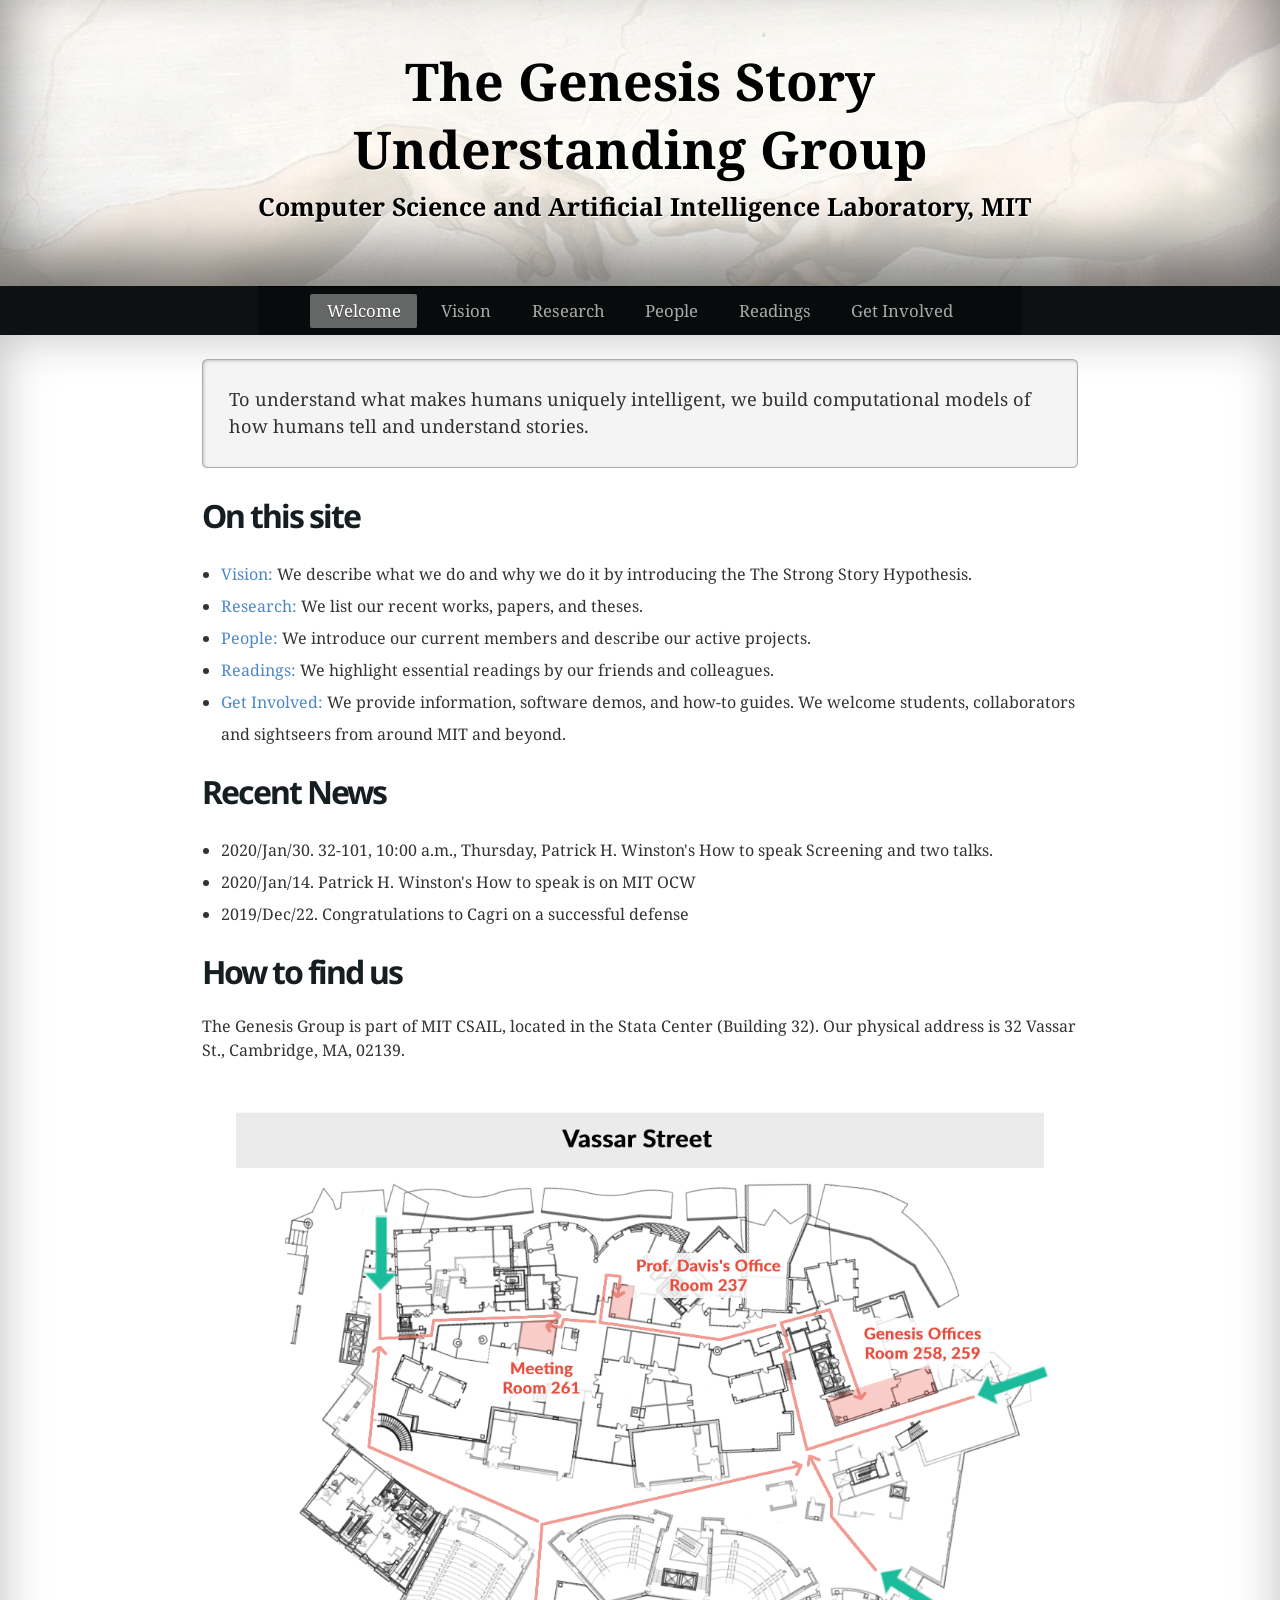
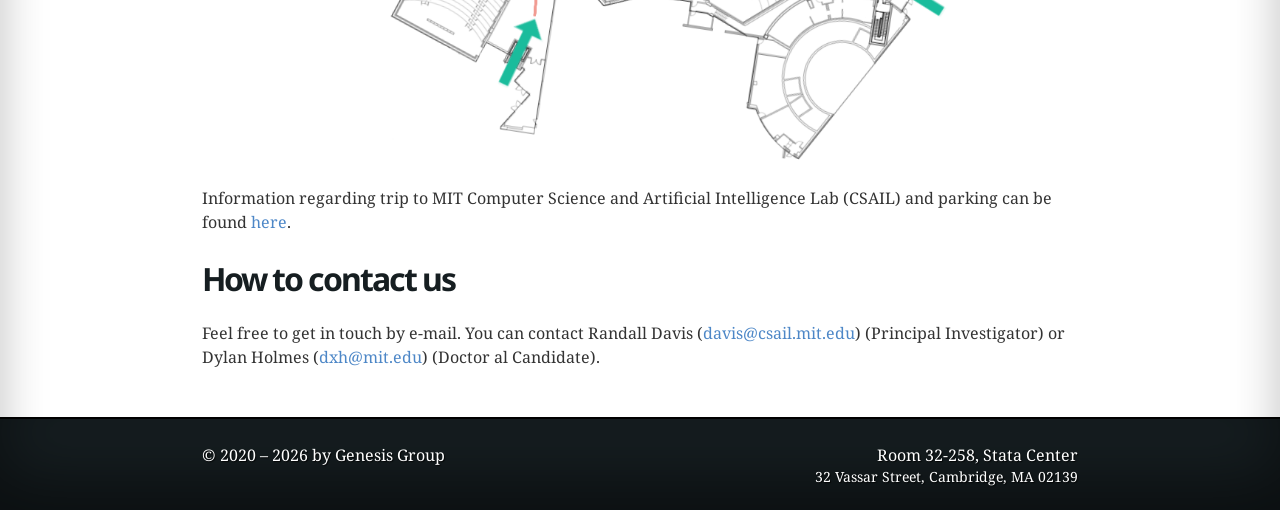
==== commit 65b3f90a: "finished interactive overview" ====
--- a/index.html
+++ b/index.html
@@ -80,6 +80,7 @@
 
 		 <h2>Recent News</h2>
 		 <ul>
+			 <li>2020/Jan/30. 32-101, 10:00 a.m., Thursday, Patrick H. Winston's How to speak Screening and two talks.</li>
 				<li>2020/Jan/14. Patrick H. Winston's How to speak is on MIT OCW </li>
 				<li>2019/Dec/22. Congratulations to Cagri on a successful defense </li>
 		 </ul>
--- a/assets/css/layout.css
+++ b/assets/css/layout.css
@@ -1008,7 +1008,7 @@
   .ym-form select {
     border: 1px solid #ddd;
     line-height: 1em;
-    font-family: Arial, Helvetica, sans-serif;
+    font-family: "Lucida Grande", Helvetica, sans-serif;
     -webkit-box-shadow: inset 0 0 4px #eeeeee;
     box-shadow: inset 0 0 4px #eeeeee;
   }
@@ -1032,7 +1032,7 @@
     background: #fff;
   }
   .ym-form optgroup {
-    font-family: Arial, Helvetica, sans-serif;
+    font-family: "Lucida Grande", Helvetica, sans-serif;
     font-style: normal;
     font-weight: bold;
   }
@@ -1107,7 +1107,7 @@
     box-shadow: 0 0 1px 1px rgba(255, 255, 255, 0.8) inset, 0 1px 0 rgba(0, 0, 0, 0.15);
     color: #333 !important;
     cursor: pointer;
-    font: normal 1em/2em Arial, Helvetica;
+    font: normal 1em/2em "Lucida Grande", Helvetica;
     margin: 0 0.75em 0 0;
     padding: 0 1.5em;
     overflow: visible;
@@ -1529,7 +1529,7 @@
     border: 1px solid #777;
     color: #333 !important;
     cursor: pointer;
-    font: normal 1em/2em Arial, Helvetica;
+    font: normal 1em/2em "Lucida Grande", Helvetica;
     margin: 1.5em 0.75em 0 0;
     padding: 0 1.5em;
     overflow: visible;
@@ -1914,7 +1914,7 @@
   h4,
   h5,
   h6 {
-    font-family: "Droid Sans", Arial, Helvetica, sans-serif;
+    font-family: "Droid Sans", "Lucida Grande", Helvetica, sans-serif;
     font-weight: bold;
     color: #161e21;
     margin: 0;
@@ -2505,7 +2505,7 @@
 
   header h1,
   header h2 {
-    font-family: "Droid Serif", Georgia, "Times New Roman", Times, serif;
+    font-family: "Droid Serif", "Palatino", Georgia, "Times New Roman", Times, serif;
     font-weight: bold;
     font-size: 52px;
     line-height: 130%;
@@ -2550,7 +2550,7 @@
   }
 
   #intro {
-    font-family: Arial, Helvetica, sans-serif;
+    font-family: "Lucida Grande", Helvetica, sans-serif;
     font-size: 10px;
     text-transform: uppercase;
     letter-spacing: 2px;
@@ -2668,7 +2668,7 @@
     border-left: 1px solid rgba(255, 255, 255, 0.1);
     border-right: 1px solid #323232;
     border-right: 1px solid rgba(0, 0, 0, 0.2);
-    font-family: "Droid Sans", Arial, Helvetica, sans-serif;
+    font-family: "Droid Sans", "Lucida Grande", Helvetica, sans-serif;
     text-transform: uppercase;
     text-align: left;
     display: block;
@@ -2885,11 +2885,105 @@
 
   .grid-demo1 .ym-gbox {
     text-align: center;
-    background: #eee;
-    margin-right: 12px;
     padding: 10px;
-    border: 1px #ccc solid;
-  }
+  }
+
+  /* for research - overview */
+  .my-column {
+    padding: 8px;
+    background: #ebebeb;
+    color: #aaa;
+    height: auto;
+    margin-right: 8px;
+  }
+
+  .my-box {
+    margin: 0px 0px 8px 0px;
+    background: #d3d3d3;
+    color: #888;
+  }
+
+  .my-text {
+    margin: 0px 0px 8px 0px;
+    background: #bcbcbc;
+    color: #111;
+    font-size: 12px;
+  }
+
+  .your-column {
+    background: #ebebeb;
+    padding: 16px;
+    height: auto;
+    margin: 0px;
+  }
+
+  .your-text {
+    margin: 0px 12px 24px 12px;
+    background: #bcbcbc;
+    color: #111;
+    font-size: 12px;
+    height: 30px;
+    position: relative;
+  }
+
+  .their-text {
+    margin: 0px 12px 12px 12px;
+    padding: 8px;
+    background: #ccc;
+    color: #111;
+  }
+
+  .floater {
+    float: left;
+    height: 50%;
+    width: 100%;
+    margin-bottom: -8px;
+  }
+
+  .left-bar {
+    background-color: #ccc;
+    position: absolute;
+    left: -17%;
+    width: 17%;
+    height: 5px;
+    padding: 0px;
+    margin-top: 3px;
+  }
+
+  .bottom-bar {
+    background-color: #ccc;
+    position: absolute;
+    bottom: -47%;
+    width: 5px;
+    height: 47%;
+    padding: 0px;
+    margin-left: 42%;
+  }
+
+  .his-box {
+    margin: 0px 0px 8px 0px;
+    background: #efd3d7;
+    color: #d07d87;
+  }
+
+  .his-text {
+    margin: 0px 0px 8px 0px;
+    padding: 10px;
+    background: #e0a8af;
+    color: #111;
+    font-size: 12px;
+  }
+
+  .my-line {
+    background-color: #aaa;
+    position: absolute;
+    left: -10%;
+    width: 17%;
+    height: 5px;
+    padding: 0px;
+    margin-top: 3px;
+  }
+  /* end for research - overview */
 
   .dummyscreen {
     box-shadow: 0 0 3px rgba(0, 0, 0, 0.5);
@@ -3278,4 +3372,5 @@
   .ym-form input[type="submit"] {
     margin-bottom: 0.25em;
   }
+
 }
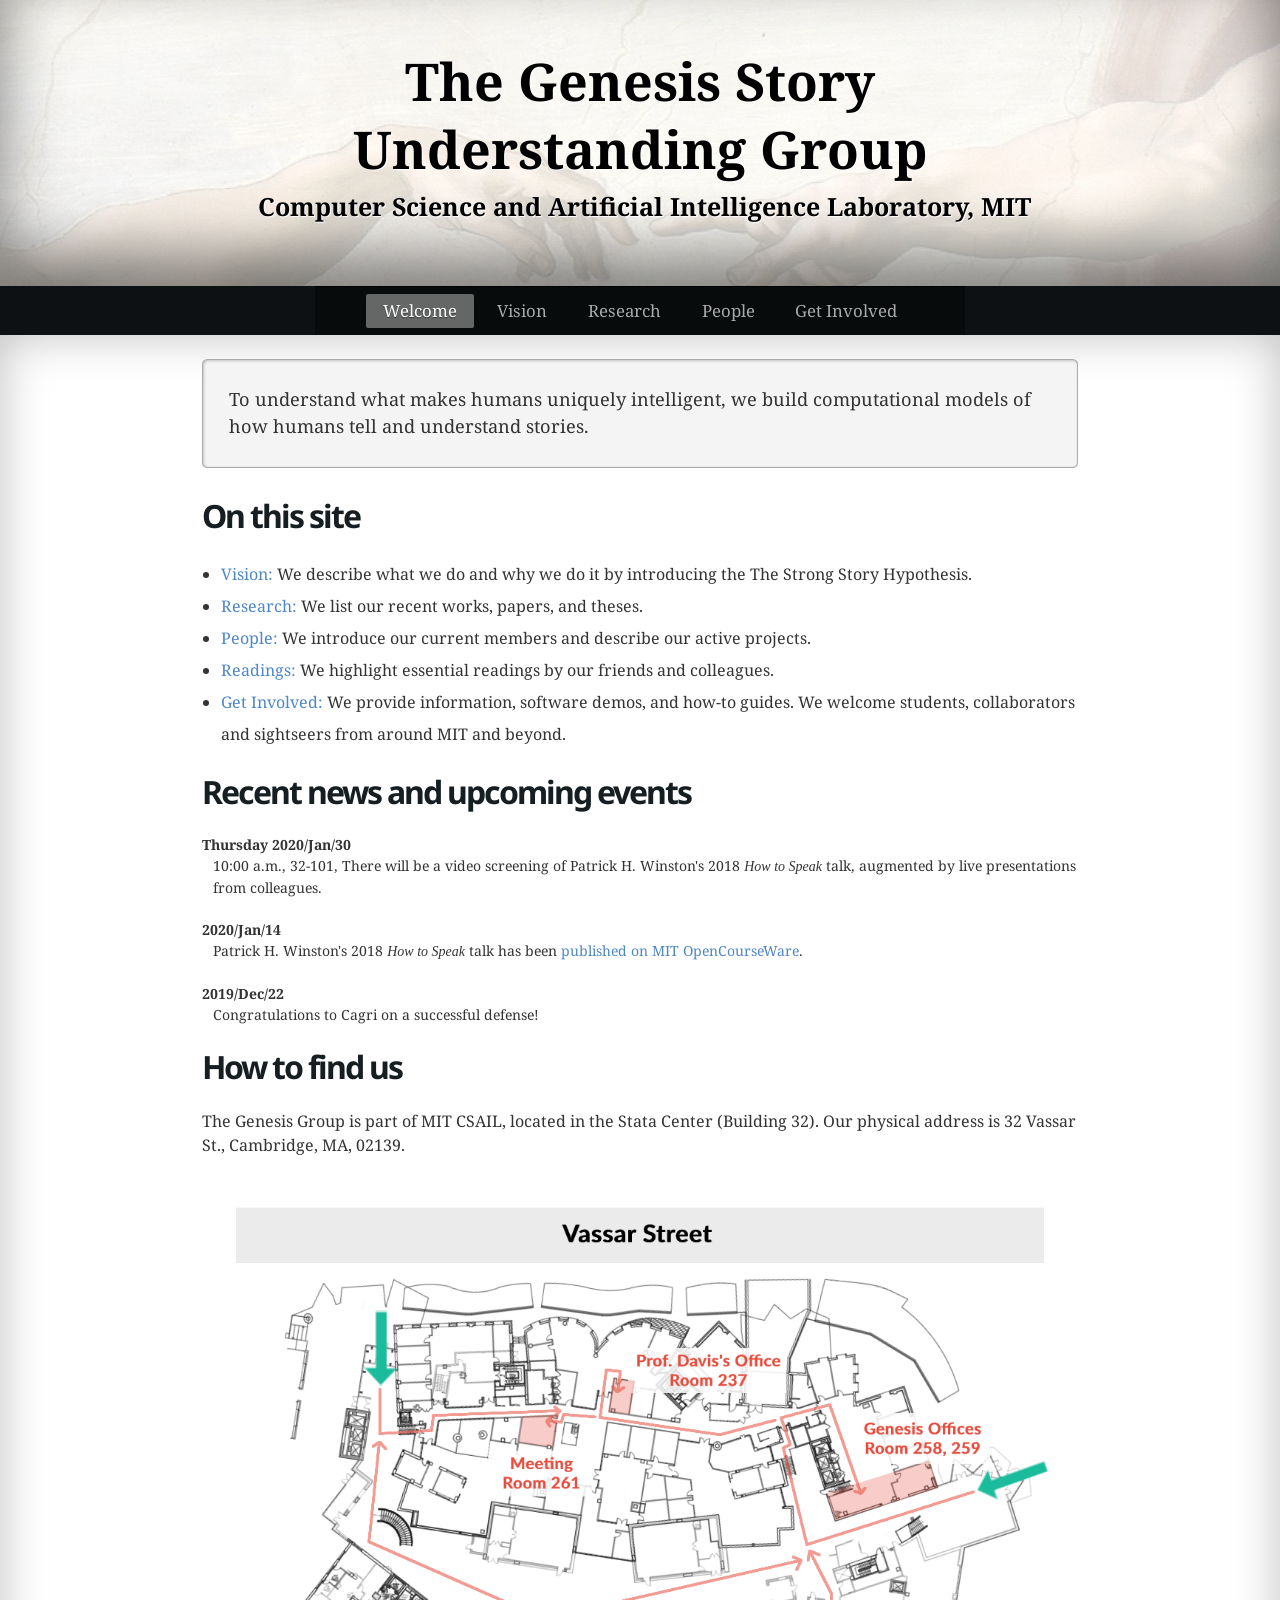
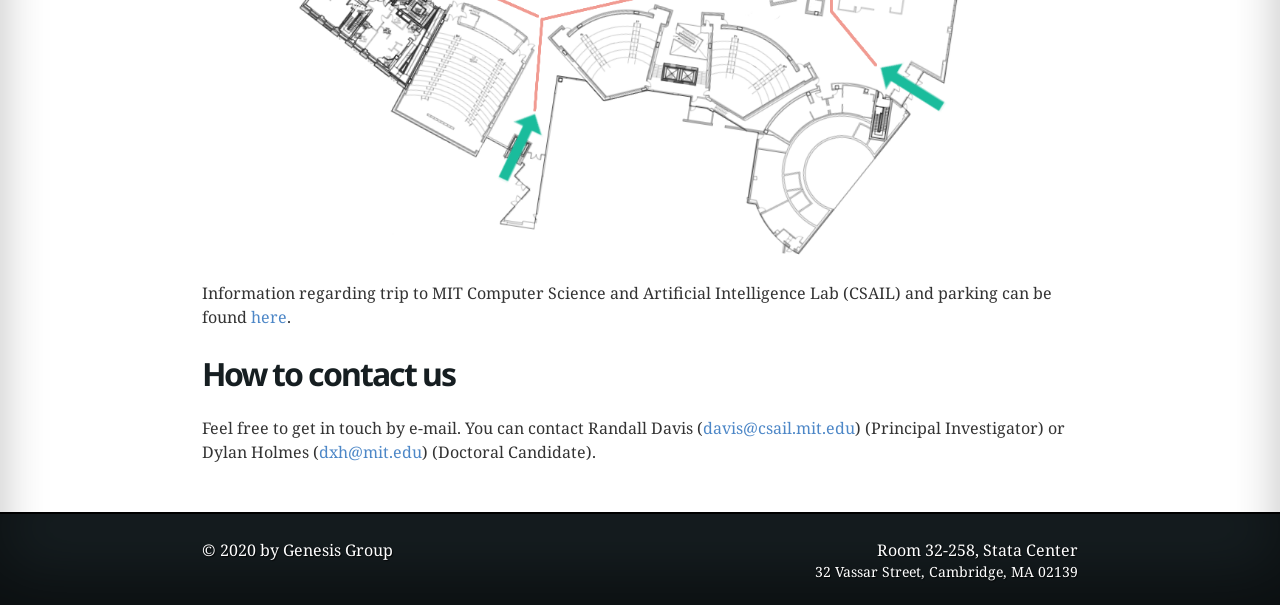
==== commit caef2b59: "dxh tweaks" ====
--- a/index.html
+++ b/index.html
@@ -78,12 +78,22 @@
 				 <li><a href="get-involved.html">Get Involved:</a> We provide information, software demos, and how-to guides. We welcome students, collaborators and sightseers from around MIT and beyond.</li>
 			 </ul>
 
-		 <h2>Recent News</h2>
-		 <ul>
-			 <li>2020/Jan/30. 32-101, 10:00 a.m., Thursday, Patrick H. Winston's How to speak Screening and two talks.</li>
-				<li>2020/Jan/14. Patrick H. Winston's How to speak is on MIT OCW </li>
-				<li>2019/Dec/22. Congratulations to Cagri on a successful defense </li>
-		 </ul>
+		 <h2>Recent news and upcoming events</h2>
+		 <dl>
+		   <dt>Thursday 2020/Jan/30</dt>
+		   <dd>10:00 a.m., 32-101, There will be a video
+		     screening of Patrick H. Winston's 2018 <em>How to
+		     Speak</em> talk, augmented by live presentations
+		     from colleagues.</dd>
+		   <dt>2020/Jan/14</dt>
+		   <dd>Patrick H. Winston's 2018 <em>How to Speak</em>
+		   talk has
+		   been <a href="https://ocw.mit.edu/resources/res-tll-005-how-to-speak-january-iap-2018/">published
+		   on MIT OpenCourseWare</a>.</dd>
+		   <dt>2019/Dec/22</dt>
+		   <dd>Congratulations to Cagri on a successful
+		     defense!</dd>
+		 </dl>
 
 
 			<h2>How to find us</h2>
@@ -96,7 +106,7 @@
 
 			<h2>How to contact us</h2>
 
-			<p>Feel free to get in touch by e-mail. You can contact Randall Davis (<a href="mailto:davis@csail.mit.edu">davis@csail.mit.edu</a>) (Principal Investigator) or Dylan Holmes (<a href="mailto:dxh@mit.edu">dxh@mit.edu</a>) (Doctor	al Candidate).</p>
+			<p>Feel free to get in touch by e-mail. You can contact Randall Davis (<a href="mailto:davis@csail.mit.edu">davis@csail.mit.edu</a>) (Principal Investigator) or Dylan Holmes (<a href="mailto:dxh@mit.edu">dxh@mit.edu</a>) (Doctoral Candidate).</p>
 	</div>
 </div>
 
